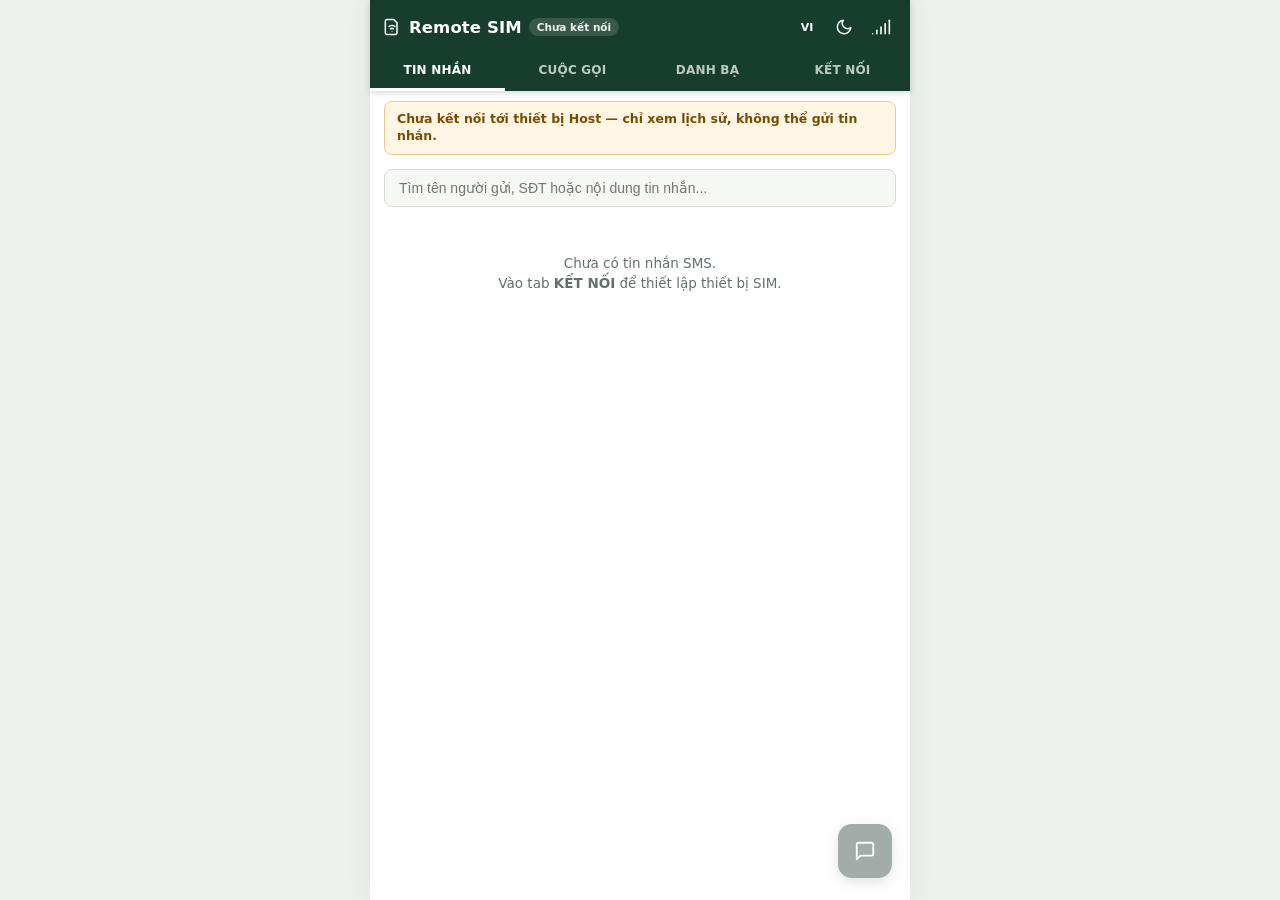
==== site/index.html @ df17d74c "fix(pwa): define isIosDevice in applyRsimLang" ====
<!DOCTYPE html><html lang="vi"><head><meta charset="UTF-8"><meta name="viewport" content="width=device-width,initial-scale=1,maximum-scale=1,user-scalable=no,viewport-fit=cover"><meta name="theme-color" content="#173d2d"><meta name="apple-mobile-web-app-capable" content="yes"><meta name="apple-mobile-web-app-status-bar-style" content="black-translucent"><meta name="apple-mobile-web-app-title" content="Remote SIM"><title>Remote SIM</title><link rel="manifest" href="manifest.webmanifest"><link rel="apple-touch-icon" sizes="180x180" href="icons/icon-180.png"><link rel="icon" type="image/png" sizes="192x192" href="icons/icon-192.png"><link rel="stylesheet" href="styles.f7d51855.css"></head><body><div id="app" class="app-shell"><header class="wa-header"><div class="wa-header-top"><div class="wa-brand"><svg width="20" height="20" viewBox="0 0 24 24" fill="none" stroke="currentColor" stroke-width="1.8" stroke-linecap="round" stroke-linejoin="round" aria-hidden="true"><path d="M6 3h8l4 4v12a2 2 0 0 1-2 2H6a2 2 0 0 1-2-2V5a2 2 0 0 1 2-2z"/><path d="M8.5 11.5a5 5 0 0 1 7 0"/><path d="M10.3 14.2a2.5 2.5 0 0 1 3.4 0"/><circle cx="12" cy="17" r="0.6" fill="currentColor" stroke="none"/></svg> <span class="wa-title">Remote SIM</span> <span id="connBadge" class="conn-badge offline" data-i18n="status_disconnected">Chưa kết nối</span></div><div class="wa-header-actions"><button id="btnToggleLang" class="icon-btn" title="VI / EN" data-i18n-aria="aria_lang" aria-label="Đổi ngôn ngữ" style="font-size:11px;font-weight:800;">VI</button> <button id="btnToggleTheme" class="icon-btn" data-i18n-title="title_theme" data-i18n-aria="aria_theme" title="Giao diện Sáng / Tối" aria-label="Chế độ tối"><svg width="18" height="18" viewBox="0 0 24 24" fill="none" stroke="currentColor" stroke-width="2" stroke-linecap="round" stroke-linejoin="round"><path d="M21 12.79A9 9 0 1 1 11.21 3 7 7 0 0 0 21 12.79z"/></svg></button> <button id="btnQuickSimStatus" class="icon-btn" data-i18n-title="title_sim_conn" data-i18n-aria="title_sim_conn" title="Kết nối SIM" aria-label="Kết nối SIM"><svg width="20" height="20" viewBox="0 0 24 24" fill="none" stroke="currentColor" stroke-width="1.9" stroke-linecap="round" stroke-linejoin="round"><path d="M2 20h.01"/><path d="M7 20v-4"/><path d="M12 20v-8"/><path d="M17 20V8"/><path d="M22 4v16"/></svg></button></div></div><nav class="wa-tabs"><button class="wa-tab active" data-tab="chats"><span data-i18n="tab_chats">TIN NHẮN</span> <span id="smsUnreadTotal" class="tab-badge zero">0</span></button> <button class="wa-tab" data-tab="calls"><span data-i18n="tab_calls">CUỘC GỌI</span></button> <button class="wa-tab" data-tab="contacts"><span data-i18n="tab_contacts">DANH BẠ</span></button> <button class="wa-tab" data-tab="gateway"><span data-i18n="tab_gateway">KẾT NỐI</span></button></nav></header><main class="wa-main"><section id="tab-chats" class="tab-panel active"><div class="search-bar-wrap"><input id="smsSearchInput" type="search" data-i18n-ph="ph_sms_search" placeholder="Tìm tên người gửi, SĐT hoặc nội dung tin nhắn..."> <button id="btnClearSmsSearch" type="button" class="search-clear-btn hidden" aria-label="Xóa tìm kiếm">✕</button></div><div id="chatList" class="chat-list"></div><button id="fabNewSms" class="wa-fab" data-i18n-title="fab_new_sms" data-i18n-aria="fab_new_sms" title="Nhắn tin mới" aria-label="Nhắn tin mới"><svg width="22" height="22" viewBox="0 0 24 24" fill="none" stroke="currentColor" stroke-width="2" stroke-linecap="round" stroke-linejoin="round"><path d="M21 15a2 2 0 0 1-2 2H7l-4 4V5a2 2 0 0 1 2-2h14a2 2 0 0 1 2 2z"/></svg></button></section><section id="tab-calls" class="tab-panel"><div id="callList" class="call-list"></div><button id="fabDialpad" class="wa-fab" data-i18n-title="fab_dialpad" data-i18n-aria="fab_dialpad" title="Mở bàn phím gọi" aria-label="Mở bàn phím gọi"><svg width="22" height="22" viewBox="0 0 24 24" fill="none" stroke="currentColor" stroke-width="2" stroke-linecap="round" stroke-linejoin="round"><path d="M22 16.92v3a2 2 0 0 1-2.18 2 19.79 19.79 0 0 1-8.63-3.07 19.5 19.5 0 0 1-6-6 19.79 19.79 0 0 1-3.07-8.67A2 2 0 0 1 4.11 2h3a2 2 0 0 1 2 1.72 12.84 12.84 0 0 0 .7 2.81 2 2 0 0 1-.45 2.11L8.09 9.91a16 16 0 0 0 6 6l1.27-1.27a2 2 0 0 1 2.11-.45 12.84 12.84 0 0 0 2.81.7A2 2 0 0 1 22 16.92z"/></svg></button></section><section id="tab-contacts" class="tab-panel"><div class="search-bar-wrap"><input id="contactSearchInput" type="search" data-i18n-ph="ph_contact_search" placeholder="Tìm tên hoặc số điện thoại trong danh bạ..."></div><div class="contacts-toolbar"><span id="contactsCountText" class="hint-text" style="margin:0;">0 liên hệ (chỉ đọc)</span><div class="contacts-actions-bar"><button id="btnImportAllContacts" type="button" class="btn-primary device-refresh-btn" data-i18n="btn_import_all_contacts">Lấy toàn bộ danh bạ</button> <button id="btnPickWebContacts" type="button" class="btn-secondary device-refresh-btn" data-i18n="btn_pick_contacts">Chọn danh bạ</button> <button id="btnImportVcf" type="button" class="btn-secondary device-refresh-btn" data-i18n="btn_import_vcf">Nạp .vcf</button> <button id="btnClearPwaContacts" type="button" class="btn-revoke hidden" data-i18n="btn_clear_cache">Xóa đệm</button></div><input id="vcfFileInput" type="file" accept=".vcf,.vcard,text/vcard,text/x-vcard" hidden></div><div id="contactsBulkGuideBox" class="guide-box hidden" style="margin:8px 12px 4px;"><div style="display:flex;align-items:center;justify-content:space-between;gap:8px;"><div class="guide-title" data-i18n="contacts_bulk_title">Cách lấy toàn bộ danh bạ vào PWA</div><button id="btnCloseBulkContactsGuide" type="button" class="btn-secondary mini-btn" data-i18n="btn_close">Đóng</button></div><div id="contactsBulkGuideText" data-i18n-html="contacts_bulk_ios_html"></div><div class="btn-row" style="margin-top:8px;"><button id="btnGuidePickVcfNow" type="button" class="btn-primary mini-btn" data-i18n="btn_choose_vcf_now">Chọn file .vcf ngay</button></div></div><div id="contactList" class="chat-list"></div></section><section id="tab-gateway" class="tab-panel"><div id="installBanner" class="gateway-card pwa-install-card hidden"><div class="pwa-install-row"><div><div class="vpn-title" data-i18n="pwa_install_title">Cài đặt Remote SIM lên màn hình chính</div><div id="installHintText" class="vpn-sub" data-i18n="pwa_install_sub">Dùng như ứng dụng độc lập cho iOS Safari &amp; Android Chrome.</div></div><div class="pwa-install-actions"><button id="btnInstallPwa" class="btn-primary pwa-mini-btn hidden" data-i18n="btn_install_pwa">Cài đặt</button> <button id="btnDismissInstall" class="btn-secondary pwa-mini-btn" data-i18n="btn_close">Đóng</button></div></div></div><div class="gateway-card"><div class="sim-status-card-row"><div class="sim-status-row"><span id="simStatusDot" class="sim-dot"></span><div><div id="simStateTitle" class="sim-state-title" data-i18n="status_disconnected">Chưa kết nối</div><div id="simStateSub" class="sim-state-sub" data-i18n="sim_state_sub_default">Mở Cài đặt kết nối bên dưới để thiết lập thiết bị SIM.</div></div></div><button id="btnQuickScanQr" type="button" class="btn-secondary qr-quick-btn" data-i18n-title="title_scan_qr" title="Quét mã QR kết nối"><svg width="16" height="16" viewBox="0 0 24 24" fill="none" stroke="currentColor" stroke-width="2" stroke-linecap="round" stroke-linejoin="round" aria-hidden="true"><rect x="3" y="3" width="7" height="7"/><rect x="14" y="3" width="7" height="7"/><rect x="3" y="14" width="7" height="7"/><path d="M14 14h3v3h-3z"/><path d="M18 17h3v4h-4v-3"/></svg> <span data-i18n="btn_scan_qr_short">Quét QR</span></button></div><div class="btn-row"><button id="btnPasteConnectionCode" type="button" class="btn-secondary" data-i18n="btn_paste_code">Nhập / dán mã kết nối</button></div><div id="remoteActiveRow" class="vpn-row" style="margin-top:10px;padding-top:9px;border-top:1px solid var(--line);"><div><div class="vpn-title" style="font-size:14px;" data-i18n="remote_active_title">Kích hoạt kết nối Remote</div><div id="remoteActiveSub" class="vpn-sub" data-i18n="remote_active_sub_on">Đang bật — tự kết nối lại và báo khi mất kết nối. Tắt để tạm dừng &amp; ẩn cảnh báo mất mạng.</div></div><label class="toggle-switch" aria-label="Kích hoạt hoặc tạm tắt kết nối Remote"><input id="remoteActiveToggle" type="checkbox" checked="checked"> <span class="toggle-track"></span></label></div></div><div id="pwaVpnCard" class="gateway-card"><div class="vpn-row"><div style="flex:1;min-width:0;"><div class="vpn-title" data-i18n="vpn_pwa_title">VPN theo vị trí SIM (WireGuard .conf)</div><div id="vpnConfStatusText" class="vpn-sub" data-i18n="vpn_pwa_sub">Tải file cấu hình .conf để kết nối VPN qua ứng dụng WireGuard trên iOS / Android / máy tính.</div></div></div><div class="btn-row" style="margin-top:10px;"><button id="btnDownloadVpnConf" type="button" class="btn-secondary"><svg width="16" height="16" viewBox="0 0 24 24" fill="none" stroke="currentColor" stroke-width="2" stroke-linecap="round" stroke-linejoin="round"><path d="M21 15v4a2 2 0 0 1-2 2H5a2 2 0 0 1-2-2v-4"/><polyline points="7 10 12 15 17 10"/><line x1="12" y1="15" x2="12" y2="3"/></svg> <span data-i18n="btn_dl_vpn_conf">Tải file cấu hình VPN (.conf)</span></button></div><details id="wireguardGuideAccordion" class="sub-accordion" style="margin-top:10px;"><summary><span data-i18n="wg_guide_title">Hướng dẫn cài đặt VPN WireGuard</span> <svg class="chev" width="16" height="16" viewBox="0 0 24 24" fill="none" stroke="currentColor" stroke-width="2" stroke-linecap="round" stroke-linejoin="round"><polyline points="6 9 12 15 18 9"/></svg></summary><div class="sub-accordion-body"><div class="guide-box" style="margin-top:0;" data-i18n-html="wg_guide_html"></div></div></details></div><div class="gateway-card"><details id="settingsAccordion" class="settings-accordion" open><summary><span data-i18n="conn_settings_title">Cài đặt kết nối</span> <svg class="chev" width="18" height="18" viewBox="0 0 24 24" fill="none" stroke="currentColor" stroke-width="2" stroke-linecap="round" stroke-linejoin="round"><polyline points="6 9 12 15 18 9"/></svg></summary><div class="accordion-body"><div class="btn-row" style="margin-top:0;margin-bottom:8px;"><button id="btnScanQrConfig" type="button" class="btn-secondary"><svg width="16" height="16" viewBox="0 0 24 24" fill="none" stroke="currentColor" stroke-width="2" stroke-linecap="round" stroke-linejoin="round" aria-hidden="true"><rect x="3" y="3" width="7" height="7"/><rect x="14" y="3" width="7" height="7"/><rect x="3" y="14" width="7" height="7"/><path d="M14 14h3v3h-3z"/><path d="M18 17h3v4h-4v-3"/></svg> <span data-i18n="btn_scan_qr_host">Quét mã QR từ Host SIM</span></button></div><label class="field-label" for="gwHostInput" data-i18n="lbl_gw_host_pwa">Địa chỉ thiết bị (IP, Tên miền hoặc https:// Tunnel)</label> <input id="gwHostInput" class="text-input" value="" data-i18n-ph="ph_gw_host_pwa" placeholder="VD: 192.168.1.197 hoặc https://sim.example.com"><div class="row-2"><div><label class="field-label" for="gwPortInput" data-i18n="lbl_gw_port">Cổng kết nối</label> <input id="gwPortInput" class="text-input" type="number" min="1" max="65535" value="8888"></div><div><label class="field-label" for="simPhoneInput" data-i18n="lbl_sim_phone">Số điện thoại SIM</label> <input id="simPhoneInput" class="text-input" type="tel" value="12345678" placeholder="12345678"></div></div><label class="field-label" for="espPasswordInput" data-i18n="lbl_gw_pwd">Mật khẩu thiết bị</label> <input id="espPasswordInput" class="text-input" type="password" value="" data-i18n-ph="ph_gw_pwd" placeholder="Nhập mật khẩu thiết bị..."> <label class="pwa-check-row"><input id="autoConnectChk" type="checkbox" checked="checked"> <span data-i18n="lbl_remember_session">Ghi nhớ phiên đăng nhập trên trình duyệt này</span></label><div id="mixedContentWarn" class="pwa-warn hidden" data-i18n="mixed_content_warn">PWA chạy qua HTTPS. Hãy nhập URL HTTPS đầy đủ của thiết bị Host SIM, ví dụ qua reverse proxy có chứng chỉ hợp lệ.</div><div class="btn-row"><button id="btnLoginSecure" class="btn-primary"><svg width="16" height="16" viewBox="0 0 24 24" fill="none" stroke="currentColor" stroke-width="2" stroke-linecap="round" stroke-linejoin="round"><path d="M10 13a5 5 0 0 0 7.54.54l3-3a5 5 0 0 0-7.07-7.07l-1.72 1.71"/><path d="M14 11a5 5 0 0 0-7.54-.54l-3 3a5 5 0 0 0 7.07 7.07l1.71-1.71"/></svg> <span data-i18n="btn_save_connect">Lưu &amp; Kết nối</span></button> <a id="gatewaySecurityLink" class="btn-secondary hidden" target="_blank" rel="noopener noreferrer" data-i18n="btn_cert_check">Mở kiểm tra chứng chỉ</a></div><details id="gatewayFingerprintDetails" class="hidden"><summary data-i18n="qr_cert_summary">Đối chiếu chứng chỉ từ QR</summary><p class="hint-text" data-i18n="qr_cert_hint">Dấu vân tay phải khớp trên máy Host và trang kiểm tra chứng chỉ. Trình duyệt vẫn kiểm tra HTTPS; QR không bỏ qua bước này.</p><code id="gatewayFingerprint" style="overflow-wrap:anywhere;"></code></details><div class="btn-row"><button id="btnOpenEspConfig" class="btn-secondary" data-i18n="btn_open_host_cfg">Trang cấu hình Host</button> <button id="btnTestNativeNotif" class="btn-secondary" data-i18n="btn_grant_mic_alerts">Cấp quyền Micro &amp; TB</button></div><div id="disconnectRow" class="btn-row hidden"><button id="btnDisconnectGw" class="btn-danger" data-i18n="btn_disconnect">Ngắt kết nối thiết bị</button></div><details id="trustedDevicesAccordion" class="sub-accordion" style="margin-top:14px;"><summary><span data-i18n="trusted_dev_title">Thiết bị đã xác thực</span> <svg class="chev" width="16" height="16" viewBox="0 0 24 24" fill="none" stroke="currentColor" stroke-width="2" stroke-linecap="round" stroke-linejoin="round"><polyline points="6 9 12 15 18 9"/></svg></summary><div class="sub-accordion-body"><div class="device-toolbar"><span id="myDeviceIdHint" class="hint-text" style="margin:0;">ID thiết bị: --</span> <button id="btnRefreshDevices" type="button" class="btn-secondary device-refresh-btn" data-i18n="btn_refresh_list">Làm mới danh sách</button></div><div id="trustedDevicesList" class="device-list" data-i18n="no_dev_connected">Chưa kết nối thiết bị.</div></div></details><details class="sub-accordion" style="margin-top:14px;"><summary><span data-i18n="tech_logs_title">Nhật ký kỹ thuật</span> <svg class="chev" width="16" height="16" viewBox="0 0 24 24" fill="none" stroke="currentColor" stroke-width="2" stroke-linecap="round" stroke-linejoin="round"><polyline points="6 9 12 15 18 9"/></svg></summary><div class="sub-accordion-body"><div id="wsLog" class="ws-log" style="margin-top:0" data-i18n="no_tech_logs">Chưa có nhật ký kết nối.</div></div></details></div></details></div><div id="pwaHardwareCard" class="gateway-card"><div class="vpn-title" data-i18n="hw_host_title">Mua thiết bị phần cứng Host</div><div class="info-share-box"><div data-i18n-html="hw_host_desc">Không có thiết bị Android làm máy Host? Liên hệ email <strong>taducanhbkhn@gmail.com</strong> để mua thiết bị phần cứng Host.</div><div class="btn-row" style="margin-top:8px;"><a class="btn-secondary mini-btn" href="mailto:taducanhbkhn@gmail.com" style="text-decoration:none;text-align:center;" data-i18n="btn_email_contact">Gửi email</a> <button id="btnPwaCopyEmail" type="button" class="btn-secondary mini-btn" data-i18n="btn_copy_email">Sao chép email</button></div></div></div></section></main><div id="threadView" class="overlay-screen hidden"><header class="thread-header"><button id="btnThreadBack" class="icon-btn" data-i18n-aria="aria_back" aria-label="Quay lại"><svg width="22" height="22" viewBox="0 0 24 24" fill="none" stroke="currentColor" stroke-width="2" stroke-linecap="round" stroke-linejoin="round"><polyline points="15 18 9 12 15 6"/></svg></button><div class="avatar-circle small" id="threadAvatar">S</div><div class="thread-meta"><div id="threadTitle" class="thread-name">--</div><div id="threadSub" class="thread-sub" data-i18n="thread_sub_default">Tin nhắn SMS</div></div><button id="btnThreadCall" class="icon-btn" data-i18n-title="title_call_number" data-i18n-aria="title_call_number" title="Gọi số này" aria-label="Gọi số này"><svg width="20" height="20" viewBox="0 0 24 24" fill="none" stroke="currentColor" stroke-width="2" stroke-linecap="round" stroke-linejoin="round"><path d="M22 16.92v3a2 2 0 0 1-2.18 2 19.79 19.79 0 0 1-8.63-3.07 19.5 19.5 0 0 1-6-6 19.79 19.79 0 0 1-3.07-8.67A2 2 0 0 1 4.11 2h3a2 2 0 0 1 2 1.72 12.84 12.84 0 0 0 .7 2.81 2 2 0 0 1-.45 2.11L8.09 9.91a16 16 0 0 0 6 6l1.27-1.27a2 2 0 0 1 2.11-.45 12.84 12.84 0 0 0 2.81.7A2 2 0 0 1 22 16.92z"/></svg></button></header><div id="threadMessages" class="thread-messages"></div><form id="threadForm" class="thread-composer"><input id="threadInput" data-i18n-ph="ph_sms_input" placeholder="Nhập tin nhắn SMS..." autocomplete="off"> <button type="submit" class="send-btn" data-i18n-title="title_send_sms" data-i18n-aria="title_send_sms" title="Gửi SMS" aria-label="Gửi SMS"><svg width="18" height="18" viewBox="0 0 24 24" fill="none" stroke="currentColor" stroke-width="2" stroke-linecap="round" stroke-linejoin="round"><line x1="22" y1="2" x2="11" y2="13"/><polygon points="22 2 15 22 11 13 2 9 22 2"/></svg></button></form></div><div id="newSmsModal" class="modal-backdrop hidden"><div class="modal-box"><h3 data-i18n="new_sms_title">Tin nhắn SMS mới</h3><div class="field-label-row"><label class="field-label" for="newSmsNumber" style="margin:0;" data-i18n="lbl_recipient_phone">Số điện thoại người nhận</label> <button id="btnPickContactForSms" type="button" class="btn-link-inline" data-i18n="btn_pick_contact">Chọn từ danh bạ</button></div><input id="newSmsNumber" class="text-input" type="tel" data-i18n-ph="ph_new_sms_num" placeholder="VD: 0912345678 hoặc nhập tên..." autocomplete="off"><div id="newSmsResolvedName" class="resolved-contact-hint hidden"></div><div id="newSmsContactSuggestions" class="contact-suggest-list hidden"></div><label class="field-label" for="newSmsText" data-i18n="lbl_sms_body">Nội dung tin nhắn</label> <textarea id="newSmsText" class="text-input" rows="3" data-i18n-ph="ph_new_sms_body" placeholder="Nhập nội dung tin nhắn..."></textarea><div class="btn-row"><button id="btnCancelNewSms" class="btn-secondary" data-i18n="btn_cancel">Hủy</button> <button id="btnSendNewSms" class="btn-primary" data-i18n="btn_send_sms">Gửi SMS</button></div></div></div><div id="dialpadModal" class="modal-backdrop hidden"><div class="dialpad-sheet"><div class="dialpad-top"><button id="btnPickContactForCall" class="icon-btn dark" data-i18n-title="btn_pick_contact" data-i18n-aria="btn_pick_contact" title="Chọn từ danh bạ" aria-label="Chọn từ danh bạ"><svg width="20" height="20" viewBox="0 0 24 24" fill="none" stroke="currentColor" stroke-width="2" stroke-linecap="round" stroke-linejoin="round"><path d="M20 21v-2a4 4 0 0 0-4-4H8a4 4 0 0 0-4 4v2"/><circle cx="12" cy="7" r="4"/></svg></button> <input id="dialNumberInput" class="dial-display" type="tel" data-i18n-ph="ph_dial_number" placeholder="Nhập số điện thoại..."> <button id="btnDialBackspace" class="icon-btn dark" data-i18n-aria="aria_backspace" aria-label="Xóa số"><svg width="20" height="20" viewBox="0 0 24 24" fill="none" stroke="currentColor" stroke-width="2" stroke-linecap="round" stroke-linejoin="round"><path d="M21 4H8l-7 8 7 8h13a2 2 0 0 0 2-2V6a2 2 0 0 0-2-2z"/><line x1="18" y1="9" x2="12" y2="15"/><line x1="12" y1="9" x2="18" y2="15"/></svg></button></div><div id="dialContactMatch" class="dial-contact-match hidden"></div><div class="dial-grid"><button class="dial-key" data-key="1">1<span>&nbsp;</span></button> <button class="dial-key" data-key="2">2<span>ABC</span></button> <button class="dial-key" data-key="3">3<span>DEF</span></button> <button class="dial-key" data-key="4">4<span>GHI</span></button> <button class="dial-key" data-key="5">5<span>JKL</span></button> <button class="dial-key" data-key="6">6<span>MNO</span></button> <button class="dial-key" data-key="7">7<span>PQRS</span></button> <button class="dial-key" data-key="8">8<span>TUV</span></button> <button class="dial-key" data-key="9">9<span>WXYZ</span></button> <button class="dial-key" data-key="*">*<span>&nbsp;</span></button> <button class="dial-key" data-key="0">0<span>+</span></button> <button class="dial-key" data-key="#">#<span>&nbsp;</span></button></div><div class="dial-actions"><button id="btnCloseDialpad" class="btn-secondary" data-i18n="btn_close">Đóng</button> <button id="btnPlaceCall" class="btn-call-go" data-i18n="btn_call_now">Gọi ngay</button></div></div></div><div id="contactPickerModal" class="modal-backdrop hidden"><div class="modal-box picker-modal-box"><h3 id="contactPickerTitle" data-i18n="picker_title_default">Chọn người liên lạc</h3><input id="contactPickerSearch" class="text-input" type="search" data-i18n-ph="ph_picker_search" placeholder="Tìm tên hoặc số điện thoại..."><div id="contactPickerList" class="picker-list"></div><div class="btn-row" style="flex-wrap:wrap;"><button id="btnPickerImportAll" type="button" class="btn-primary" data-i18n="btn_import_all_short">Lấy tất cả</button> <button id="btnPickerWebContacts" type="button" class="btn-secondary" data-i18n="btn_pick_contacts">Chọn danh bạ</button> <button id="btnPickerImportVcf" type="button" class="btn-secondary" data-i18n="btn_import_vcf">Nạp .vcf</button> <button id="btnCloseContactPicker" type="button" class="btn-secondary" data-i18n="btn_close">Đóng</button></div></div></div><div id="callScreen" class="call-screen hidden"><div class="call-top-row"><div class="call-top-badge" data-i18n="call_top_badge_pwa">Cuộc gọi qua SIM (WebSocket Audio)</div><button id="btnCallBlackout" type="button" class="call-blackout-btn hidden" data-i18n-aria="aria_blackout" aria-label="Làm tối màn hình khi nghe điện thoại"><svg width="14" height="14" viewBox="0 0 24 24" fill="none" stroke="currentColor" stroke-width="2.1" stroke-linecap="round" stroke-linejoin="round"><path d="M21 12.79A9 9 0 1 1 11.21 3 7 7 0 0 0 21 12.79z"/></svg> <span data-i18n="btn_dim_screen">Tối màn hình</span></button></div><div id="proximityCurtain" class="proximity-curtain hidden" aria-hidden="true"><div id="proximityCurtainHint" class="proximity-curtain-hint hidden" data-i18n="curtain_hint">Chạm 2 lần để mở màn hình</div></div><div class="call-center"><div class="call-avatar-ring"><div id="callAvatar" class="call-avatar">S</div></div><h2 id="callCallerName" class="call-name">--</h2><div id="callCallerNumber" class="call-number">--</div><div id="callStatusText" class="call-status" data-i18n="call_ringing">Đang đổ chuông...</div><div id="callAudioHint" class="call-audio-hint hidden"></div><div id="audioWave" class="audio-wave hidden"><span></span><span></span><span></span><span></span><span></span></div></div><div id="inCallDtmfPanel" class="incall-dtmf hidden"><div class="incall-dtmf-top"><div id="dtmfEntered" class="dtmf-display">&nbsp;</div><button id="btnCloseDtmf" class="icon-btn" data-i18n-aria="aria_close_keypad" aria-label="Đóng bàn phím"><svg width="20" height="20" viewBox="0 0 24 24" fill="none" stroke="currentColor" stroke-width="2" stroke-linecap="round" stroke-linejoin="round"><line x1="18" y1="6" x2="6" y2="18"/><line x1="6" y1="6" x2="18" y2="18"/></svg></button></div><div class="incall-dtmf-grid"><button class="incall-dtmf-key" data-dtmf="1">1</button> <button class="incall-dtmf-key" data-dtmf="2">2</button> <button class="incall-dtmf-key" data-dtmf="3">3</button> <button class="incall-dtmf-key" data-dtmf="4">4</button> <button class="incall-dtmf-key" data-dtmf="5">5</button> <button class="incall-dtmf-key" data-dtmf="6">6</button> <button class="incall-dtmf-key" data-dtmf="7">7</button> <button class="incall-dtmf-key" data-dtmf="8">8</button> <button class="incall-dtmf-key" data-dtmf="9">9</button> <button class="incall-dtmf-key" data-dtmf="*">*</button> <button class="incall-dtmf-key" data-dtmf="0">0</button> <button class="incall-dtmf-key" data-dtmf="#">#</button></div></div><div id="incomingActions" class="call-controls"><button id="btnRejectCall" class="call-btn reject"><span class="c-icon"><svg width="26" height="26" viewBox="0 0 24 24" fill="none" stroke="currentColor" stroke-width="2.2" stroke-linecap="round" stroke-linejoin="round"><line x1="18" y1="6" x2="6" y2="18"/><line x1="6" y1="6" x2="18" y2="18"/></svg> </span><span data-i18n="btn_reject">Từ chối</span></button> <button id="btnAcceptCall" class="call-btn accept"><span class="c-icon"><svg width="26" height="26" viewBox="0 0 24 24" fill="none" stroke="currentColor" stroke-width="2" stroke-linecap="round" stroke-linejoin="round"><path d="M22 16.92v3a2 2 0 0 1-2.18 2 19.79 19.79 0 0 1-8.63-3.07 19.5 19.5 0 0 1-6-6 19.79 19.79 0 0 1-3.07-8.67A2 2 0 0 1 4.11 2h3a2 2 0 0 1 2 1.72 12.84 12.84 0 0 0 .7 2.81 2 2 0 0 1-.45 2.11L8.09 9.91a16 16 0 0 0 6 6l1.27-1.27a2 2 0 0 1 2.11-.45 12.84 12.84 0 0 0 2.81.7A2 2 0 0 1 22 16.92z"/></svg> </span><span data-i18n="btn_answer">Nghe máy</span></button></div><div id="activeActions" class="call-controls-active hidden"><div class="call-tool-row"><button id="btnToggleSpeaker" class="tool-btn"><svg width="22" height="22" viewBox="0 0 24 24" fill="none" stroke="currentColor" stroke-width="1.9" stroke-linecap="round" stroke-linejoin="round"><polygon points="11 5 6 9 2 9 2 15 6 15 11 19 11 5"/><path d="M15.54 8.46a5 5 0 0 1 0 7.07"/><path d="M19.07 4.93a10 10 0 0 1 0 14.14"/></svg> <span data-i18n="call_speaker">Loa ngoài</span></button> <button id="btnToggleMute" class="tool-btn"><svg id="muteIconSvg" width="22" height="22" viewBox="0 0 24 24" fill="none" stroke="currentColor" stroke-width="1.9" stroke-linecap="round" stroke-linejoin="round"><path d="M12 1a3 3 0 0 0-3 3v8a3 3 0 0 0 6 0V4a3 3 0 0 0-3-3z"/><path d="M19 10v2a7 7 0 0 1-14 0v-2"/><line x1="12" y1="19" x2="12" y2="23"/><line x1="8" y1="23" x2="16" y2="23"/></svg> <span id="muteLabelText" data-i18n="call_mute">Tắt mic</span></button> <button id="btnShowDtmf" class="tool-btn"><svg width="22" height="22" viewBox="0 0 24 24" fill="none" stroke="currentColor" stroke-width="1.9" stroke-linecap="round" stroke-linejoin="round"><rect x="3" y="3" width="4" height="4" rx="1"/><rect x="10" y="3" width="4" height="4" rx="1"/><rect x="17" y="3" width="4" height="4" rx="1"/><rect x="3" y="10" width="4" height="4" rx="1"/><rect x="10" y="10" width="4" height="4" rx="1"/><rect x="17" y="10" width="4" height="4" rx="1"/><rect x="3" y="17" width="4" height="4" rx="1"/><rect x="10" y="17" width="4" height="4" rx="1"/><rect x="17" y="17" width="4" height="4" rx="1"/></svg> <span data-i18n="call_keypad">Bàn phím</span></button> <button id="btnTransferToHost" class="tool-btn" data-i18n-aria="aria_to_host" data-i18n-title="aria_to_host" aria-label="Chuyển tiếp cuộc gọi về máy Host" title="Chuyển tiếp cuộc gọi về máy Host"><svg width="22" height="22" viewBox="0 0 24 24" fill="none" stroke="currentColor" stroke-width="1.9" stroke-linecap="round" stroke-linejoin="round"><polyline points="15 10 20 5 15 0" transform="translate(0 3)"/><path d="M4 8h15" transform="translate(0 0)"/><path d="M22 16.92v3a2 2 0 0 1-2.18 2 19.79 19.79 0 0 1-8.63-3.07 19.5 19.5 0 0 1-6-6 19.79 19.79 0 0 1-3.07-8.67A2 2 0 0 1 4.11 2h3a2 2 0 0 1 2 1.72 12.84 12.84 0 0 0 .7 2.81 2 2 0 0 1-.45 2.11L8.09 9.91"/></svg> <span data-i18n="call_to_host">Về Host</span></button></div><button id="btnEndCall" class="call-btn reject big" data-i18n-aria="aria_end_call" aria-label="Kết thúc cuộc gọi"><span class="c-icon"><svg width="26" height="26" viewBox="0 0 24 24" fill="none" stroke="currentColor" stroke-width="2" stroke-linecap="round" stroke-linejoin="round"><path d="M10.68 13.31a16 16 0 0 0 3.41 2.6l1.27-1.27a2 2 0 0 1 2.11-.45 12.84 12.84 0 0 0 2.81.7 2 2 0 0 1 1.72 2v3a2 2 0 0 1-2.18 2 19.79 19.79 0 0 1-8.63-3.07 19.42 19.42 0 0 1-3.33-2.67m-2.67-3.34a19.79 19.79 0 0 1-3.07-8.63A2 2 0 0 1 4.11 2h3a2 2 0 0 1 2 1.72 12.84 12.84 0 0 0 .7 2.81 2 2 0 0 1-.45 2.11L8.09 9.91"/><line x1="23" y1="1" x2="1" y2="23"/></svg></span></button></div></div><div id="pairPendingModal" class="modal-backdrop hidden"><div class="modal-box"><h3 id="pairPendingTitle" data-i18n="pair_pending_title">Xác thực thiết bị 2 lớp</h3><p id="pairPendingDesc" class="hint-text" data-i18n="pair_pending_desc">Vui lòng hoàn tất xác thực để thiết bị này được phép kết nối.</p><div id="pairBootProgress" class="pair-progress">Tiến độ xác nhận: 0 / 2</div><div id="pairCodeWrap" class="pair-code-box hidden"><div class="hint-text" style="margin-bottom:4px;" data-i18n="pair_code_hint">Hoặc nhập 4 số sau trên thiết bị đã kết nối:</div><div id="pairVerifyCode" class="pair-code-digits">----</div></div><div id="pairCountdown" class="hint-text" style="margin-top:10px;">Còn lại: 120 giây</div><div class="btn-row"><button id="btnCancelPairing" type="button" class="btn-secondary" data-i18n="btn_cancel_pairing">Hủy xác thực</button></div></div></div><div id="pairApproveModal" class="modal-backdrop hidden"><div class="modal-box"><h3 data-i18n="pair_approve_title">Yêu cầu kết nối thiết bị mới</h3><p id="pairReqDesc" class="hint-text" data-i18n="pair_approve_desc">Một thiết bị mới đang yêu cầu ghép nối với Gateway.</p><label class="field-label" for="pairApproveCodeInput" data-i18n="lbl_pair_code_4">Mã xác thực 4 số</label> <input id="pairApproveCodeInput" class="text-input pair-code-input" inputmode="numeric" maxlength="4" data-i18n-ph="ph_pair_code_4" placeholder="Nhập 4 số hiển thị trên thiết bị mới"><div id="pairApproveError" class="pair-error hidden"></div><div class="btn-row"><button id="btnRejectPairReq" type="button" class="btn-secondary" data-i18n="btn_reject">Từ chối</button> <button id="btnApprovePairReq" type="button" class="btn-primary" data-i18n="btn_confirm">Xác nhận</button></div></div></div><div id="qrScanModal" class="modal-backdrop hidden"><div class="modal-box qr-scan-box"><h3 data-i18n="qr_scan_title">Quét mã QR kết nối</h3><p class="hint-text" data-i18n-html="qr_scan_hint">Hướng camera vào mã QR trên ứng dụng Host SIM hoặc trang <code>/config</code>, hoặc chọn ảnh mã QR từ máy.</p><div class="qr-video-wrap"><video id="qrVideo" playsinline muted></video><div class="qr-reticle" aria-hidden="true"></div></div><div id="qrScanStatus" class="qr-scan-status" data-i18n="qr_cam_init">Đang khởi tạo camera...</div><input id="qrImageFileInput" type="file" accept="image/*" hidden><div class="btn-row"><button id="btnPickQrImage" type="button" class="btn-secondary" data-i18n="btn_pick_qr_img">Chọn ảnh mã QR</button> <button id="btnPasteCodeFromScanner" type="button" class="btn-secondary" data-i18n="btn_paste_short">Nhập mã</button> <button id="btnCloseQrScan" type="button" class="btn-secondary" data-i18n="btn_close">Đóng</button></div></div></div><div id="revokePwdModal" class="modal-backdrop hidden"><div class="modal-box"><h3 data-i18n="rev_modal_title">Xác nhận thu hồi thiết bị</h3><p id="revokeModalSub" class="hint-text" data-i18n="rev_modal_sub_default">Nhập mật khẩu Host để thu hồi quyền truy cập của thiết bị này.</p><label class="field-label" for="revokePwdInput" data-i18n="rev_pwd_label">Mật khẩu Host</label> <input id="revokePwdInput" class="text-input" type="password" autocomplete="off" data-i18n-ph="ph_rev_pwd" placeholder="Nhập mật khẩu Host..."><div id="revokePwdError" class="pair-error hidden"></div><div class="btn-row"><button id="btnCancelRevokePwd" type="button" class="btn-secondary" data-i18n="btn_cancel">Hủy</button> <button id="btnConfirmRevokePwd" type="button" class="btn-danger" data-i18n="btn_confirm_revoke">Xác nhận thu hồi</button></div></div></div></div><script src="qr.2a53ec5cf7.js"></script><script src="app.8e9083fec0.js"></script></body></html>
---- site/styles.f7d51855.css ----
:root{--forest:#173d2d;--forest-dark:#0e2d20;--accent:#1b8755;--accent-soft:#e6f3ec;--canvas:#edf1ec;--surface:#ffffff;--chat-bg:#eef2ed;--bubble-out:#dcf3e6;--bubble-in:#ffffff;--ink:#17211d;--muted:#637069;--line:#d4dbd5;--danger:#c93b34}body.dark-mode{--forest:#123124;--forest-dark:#0a1f16;--accent:#25a56a;--accent-soft:#1a3529;--canvas:#0f1714;--surface:#17231e;--chat-bg:#121c18;--bubble-out:#1a3c2b;--bubble-in:#1f2e28;--ink:#e4ece7;--muted:#98aba1;--line:#2a3a33;--danger:#e0534c}body.dark-mode .btn-secondary,body.dark-mode .dialpad-sheet,body.dark-mode .gateway-card,body.dark-mode .modal-box,body.dark-mode .search-bar-wrap input,body.dark-mode .text-input,body.dark-mode .thread-composer input{background:#1d2c26;color:var(--ink);border-color:var(--line)}body.dark-mode .settings-accordion summary{color:var(--ink)}body.dark-mode .settings-accordion summary svg,body.dark-mode .settings-accordion summary svg.chev,body.dark-mode .sub-accordion summary svg,body.dark-mode .sub-accordion summary svg.chev{color:var(--ink);stroke:var(--ink)}body.dark-mode .sub-accordion summary{background:#17231e;color:var(--ink);border-color:var(--line)}body.dark-mode .sub-accordion-body{background:#141f1a;border-color:var(--line);color:var(--ink)}body.dark-mode .avatar,body.dark-mode .call-dir.out,body.dark-mode .modal-box h3{color:var(--ink)}body.dark-mode .device-badge{background:#1d3c2c;color:#8ee0b2}body.dark-mode #tab-contacts{background:var(--surface)}body.dark-mode .contact-item,body.dark-mode .contact-suggest-list,body.dark-mode .contacts-toolbar,body.dark-mode .device-row,body.dark-mode .dial-contact-match,body.dark-mode .dial-key,body.dark-mode .pair-progress,body.dark-mode .picker-list{background:#1a2822;color:var(--ink);border-color:var(--line)}body.dark-mode .dial-display,body.dark-mode .thread-composer{background:#141f1a;color:var(--ink);border-color:var(--line)}body.dark-mode .avatar-circle{background:#1d3c2c;color:#8ee0b2}body.dark-mode .call-item:active,body.dark-mode .chat-item:active,body.dark-mode .contact-suggest-item:active,body.dark-mode .picker-row:active{background:#22342c}body.dark-mode .btn-link-inline,body.dark-mode .pair-code-digits,body.dark-mode .resolved-contact-hint,body.dark-mode .tab-badge{color:#8ee0b2}body.dark-mode .tab-badge{background:#1d3c2c}body.dark-mode .pair-code-box{background:#172b21;border-color:#2c5740}body.dark-mode .btn-danger,body.dark-mode .btn-revoke,body.dark-mode .pair-error{background:#2f1b1a;border-color:#6b2f2c;color:#ff8c86}body.dark-mode .pwa-install-card{background:#183024;border-color:#2d5c44}body.dark-mode .pwa-warn{background:#2d2514;border-color:#6e5723;color:#f4d284}body.dark-mode .guide-box,body.dark-mode .info-share-box,body.dark-mode .qr-scan-status{background:#1a2822;color:var(--ink);border-color:var(--line)}body.dark-mode .billing-owned-badge{background:#1d3c2c;color:#8ee0b2;border-color:#2f694b}body.dark-mode .guide-title{color:#8ee0b2}*{box-sizing:border-box;-webkit-tap-highlight-color:transparent}body,html{margin:0;padding:0;height:100%;font-family:"Segoe UI",system-ui,-apple-system,Roboto,Helvetica,Arial,sans-serif;background:var(--canvas);color:var(--ink);overflow:hidden;font-size:15px}.app-shell{display:flex;flex-direction:column;height:100%;max-width:540px;margin:0 auto;background:var(--surface);position:relative;box-shadow:0 0 24px rgba(23,61,45,.08)}.wa-header{background:var(--forest);color:#fff;padding-top:env(safe-area-inset-top,0);box-shadow:0 2px 6px rgba(14,45,32,.16);z-index:10}.wa-header-top{display:flex;align-items:center;justify-content:space-between;gap:8px;padding:10px 12px 8px;flex-wrap:wrap}.wa-brand{display:flex;align-items:center;gap:7px;flex:1 1 auto;min-width:max-content}.wa-brand svg{flex-shrink:0}.wa-title{font-size:16.5px;font-weight:700;letter-spacing:.1px;white-space:nowrap;flex-shrink:0}.conn-badge{display:inline-flex;align-items:center;gap:5px;font-size:10.5px;font-weight:600;padding:3px 8px;border-radius:999px;background:rgba(255,255,255,.14);color:rgba(255,255,255,.92);white-space:nowrap;flex-shrink:0}.conn-badge.online{background:rgba(27,135,85,.95);color:#fff}.wa-header-actions{display:flex;align-items:center;gap:3px;margin-left:auto;flex-shrink:0}.icon-btn{background:0 0;border:none;color:#fff;width:34px;height:34px;min-width:34px;padding:0;border-radius:50%;cursor:pointer;display:inline-flex;align-items:center;justify-content:center;flex-shrink:0}@media (max-width:380px){.wa-header-top{gap:4px;padding:9px 10px 7px}.wa-brand{gap:5px}.wa-title{font-size:14.5px}.conn-badge{font-size:10px;padding:2px 6px}.icon-btn{width:30px;height:30px;min-width:30px}.wa-tab{font-size:11px;padding:9px 3px}.pwa-install-row{flex-wrap:wrap}.pwa-install-actions{width:100%;justify-content:flex-end}}.icon-btn.dark{color:var(--ink)}.icon-btn:active{background:rgba(255,255,255,.14)}.wa-tabs{display:flex}.wa-tab{flex:1;background:0 0;border:none;color:rgba(255,255,255,.72);font-size:12px;font-weight:700;letter-spacing:.2px;padding:11px 4px;border-bottom:3px solid transparent;cursor:pointer;display:flex;align-items:center;justify-content:center;gap:5px;white-space:nowrap}.wa-tab.active{color:#fff;border-bottom-color:#fff}.tab-badge{background:#fff;color:var(--forest);font-size:11px;font-weight:700;min-width:18px;height:18px;border-radius:9px;padding:0 5px;display:inline-flex;align-items:center;justify-content:center}.tab-badge.zero{display:none}.wa-main{flex:1;overflow:hidden;position:relative;background:var(--canvas)}.tab-panel{display:none;height:100%;overflow-y:auto;padding-bottom:84px}.tab-panel.active{display:block}#tab-calls,#tab-chats{background:var(--surface)}.search-bar-wrap{padding:10px 14px 6px}.search-bar-wrap input{width:100%;border:1px solid var(--line);background:#f6f8f5;padding:10px 14px;border-radius:8px;font-size:14px;color:var(--ink);outline:0}.search-bar-wrap input:focus{border-color:var(--forest)}.empty-state{padding:40px 24px;text-align:center;color:var(--muted);font-size:13.5px;line-height:1.5}.call-item,.chat-item{display:flex;align-items:center;gap:13px;padding:12px 16px;border-bottom:1px solid var(--line);cursor:pointer}.call-item:active,.chat-item:active{background:#f5f7f4}.avatar-circle{width:46px;height:46px;border-radius:50%;background:#e2e8e3;color:var(--forest);font-weight:700;font-size:17px;display:flex;align-items:center;justify-content:center;flex-shrink:0}.avatar-circle.small{width:36px;height:36px;font-size:14px}.item-body{flex:1;min-width:0}.item-row-top{display:flex;justify-content:space-between;align-items:baseline;margin-bottom:3px}.item-name{font-weight:600;font-size:15.5px;white-space:nowrap;overflow:hidden;text-overflow:ellipsis}.item-time{font-size:12px;color:var(--muted)}.item-time.unread{color:var(--accent);font-weight:700}.item-row-bottom{display:flex;justify-content:space-between;align-items:center;gap:8px}.item-preview{font-size:13.5px;color:var(--muted);white-space:nowrap;overflow:hidden;text-overflow:ellipsis}.unread-dot{background:var(--accent);color:#fff;font-size:11px;font-weight:700;min-width:20px;height:20px;border-radius:10px;padding:0 6px;display:inline-flex;align-items:center;justify-content:center}.call-dir.missed{color:var(--danger)}.call-dir.in{color:var(--accent)}.call-dir.out{color:var(--forest)}.wa-fab{position:fixed;right:max(18px,calc(50% - 252px));bottom:22px;width:54px;height:54px;border-radius:14px;border:none;background:var(--forest);color:#fff;box-shadow:0 4px 14px rgba(23,61,45,.34);cursor:pointer;z-index:20;display:flex;align-items:center;justify-content:center}.wa-fab:active{background:var(--forest-dark)}.gateway-card{margin:12px 14px;padding:16px;border-radius:8px;border:1px solid var(--line);background:var(--surface);box-shadow:0 2px 8px rgba(23,61,45,.04)}.sim-status-row{display:flex;align-items:center;gap:12px;min-width:0}.sim-status-row>div,.vpn-row>div{min-width:0;flex:1}.sim-dot{width:12px;height:12px;border-radius:50%;background:#9ca69f;flex-shrink:0}.sim-dot.online{background:var(--accent);box-shadow:0 0 0 4px rgba(27,135,85,.16)}.sim-dot.connecting{background:#d9822b;box-shadow:0 0 0 4px rgba(217,130,43,.16)}.sim-state-title{font-size:16px;font-weight:700;color:var(--ink)}.sim-state-sub{font-size:13px;color:var(--muted);margin-top:2px;overflow-wrap:anywhere;word-break:break-word;max-width:100%}.vpn-row{display:flex;align-items:center;justify-content:space-between;gap:14px;min-width:0}.vpn-title{font-size:15px;font-weight:700;color:var(--ink)}.vpn-sub{font-size:12.5px;color:var(--muted);margin-top:2px;overflow-wrap:anywhere;word-break:break-word;max-width:100%}.toggle-switch{position:relative;display:inline-block;width:50px;height:28px;flex-shrink:0;cursor:pointer}.toggle-switch input{opacity:0;width:0;height:0;position:absolute}.toggle-track{position:absolute;inset:0;background:#c7d0c9;border-radius:999px;transition:background-color .2s}.toggle-track::before{content:"";position:absolute;left:3px;top:3px;width:22px;height:22px;border-radius:50%;background:#fff;box-shadow:0 1px 3px rgba(0,0,0,.22);transition:transform .2s}.toggle-switch input:checked+.toggle-track{background:var(--accent)}.toggle-switch input:checked+.toggle-track::before{transform:translateX(22px)}.settings-accordion summary{list-style:none;display:flex;align-items:center;justify-content:space-between;cursor:pointer;font-size:15px;font-weight:700;color:var(--forest);padding:2px 0}.settings-accordion summary::-webkit-details-marker{display:none}.settings-accordion summary svg{transition:transform .2s}.settings-accordion[open] summary svg.chev{transform:rotate(180deg)}.accordion-body{margin-top:12px;padding-top:12px;border-top:1px solid var(--line)}.sub-accordion{margin-top:12px}.sub-accordion summary{list-style:none;display:flex;align-items:center;justify-content:space-between;padding:10px 12px;border:1px solid var(--line);border-radius:6px;background:#f3f5f2;color:var(--forest);font-size:13.5px;font-weight:600;cursor:pointer}.sub-accordion summary::-webkit-details-marker{display:none}.sub-accordion summary svg.chev{transition:transform .2s;flex-shrink:0}.sub-accordion[open] summary svg.chev{transform:rotate(180deg)}.sub-accordion-body{margin-top:6px;padding:10px 12px;border:1px solid #e1e6e1;border-radius:6px;background:#fafcf9}.sub-accordion-body .field-label:first-child{margin-top:0}.field-label{display:block;font-size:12.5px;font-weight:600;color:var(--muted);margin:10px 0 4px}.text-input{width:100%;padding:10px 12px;border:1px solid var(--line);border-radius:6px;background:#fafcf9;color:var(--ink);font-size:14.5px;outline:0;font-family:inherit}.text-input:focus{border-color:var(--forest)}.row-2{display:flex;gap:8px;flex-wrap:wrap}.row-2>div{flex:1 1 120px;min-width:0}.btn-row{display:flex;gap:8px;margin-top:12px;flex-wrap:wrap}.btn-row>a,.btn-row>button{min-width:0;white-space:normal;text-align:center}button{font-family:inherit}.btn-call-go,.btn-danger,.btn-primary,.btn-secondary{border:none;border-radius:6px;padding:11px 14px;font-size:14px;font-weight:700;cursor:pointer;display:inline-flex;align-items:center;justify-content:center;gap:7px}.btn-primary{flex:1;background:var(--forest);color:#fff}.btn-primary:active{background:var(--forest-dark)}.btn-secondary{flex:1;background:#f3f5f2;color:var(--forest);border:1px solid var(--line)}.btn-danger{flex:1;background:#fff7f5;color:var(--danger);border:1px solid #e2a4a4}.ws-log{margin-top:8px;padding:10px;background:#17211d;color:#cfe4d6;font-family:Consolas,monospace;font-size:11.5px;border-radius:6px;max-height:110px;overflow-y:auto;white-space:pre-wrap;word-break:break-word}.hint-text{font-size:12.5px;color:var(--muted);margin:0 0 8px}.overlay-screen{position:absolute;inset:0;background:var(--chat-bg);display:flex;flex-direction:column;z-index:30}.hidden{display:none!important}.thread-header{background:var(--forest);color:#fff;display:flex;align-items:center;gap:8px;padding:8px 10px}.thread-header .avatar-circle{background:rgba(255,255,255,.18);color:#fff}.thread-meta{flex:1;min-width:0}.thread-name{font-weight:600;font-size:15.5px}.thread-sub{font-size:12px;opacity:.85}.thread-messages{flex:1;overflow-y:auto;padding:12px;display:flex;flex-direction:column;gap:8px}.msg-bubble{max-width:80%;padding:8px 12px;border-radius:10px;font-size:14.5px;line-height:1.4;box-shadow:0 1px 1px rgba(0,0,0,.06);word-break:break-word}.msg-bubble.in{align-self:flex-start;background:var(--bubble-in);border-top-left-radius:2px}.msg-bubble.out{align-self:flex-end;background:var(--bubble-out);border-top-right-radius:2px}.msg-time{display:block;text-align:right;font-size:11px;color:var(--muted);margin-top:3px}.thread-composer{display:flex;align-items:center;gap:8px;padding:8px 10px calc(8px + env(safe-area-inset-bottom,0px));background:#e6ebe5}.thread-composer input{flex:1 1 0;min-width:0;border:1px solid var(--line);background:#fff;padding:10px 14px;border-radius:22px;font-size:15px;outline:0}.send-btn{width:42px;height:42px;flex-shrink:0;border-radius:50%;border:none;background:var(--forest);color:#fff;cursor:pointer;display:inline-flex;align-items:center;justify-content:center}.modal-backdrop{position:absolute;inset:0;background:rgba(14,24,19,.52);display:flex;align-items:flex-end;justify-content:center;z-index:40}.modal-box{background:#fff;width:100%;margin:16px;padding:18px;border-radius:10px;align-self:center}.modal-box h3{margin:0 0 8px;color:var(--forest);font-size:16px}.dialpad-sheet{background:#fff;width:100%;border-top-left-radius:16px;border-top-right-radius:16px;padding:16px 16px 24px}.dialpad-top{display:flex;align-items:center;gap:6px;border-bottom:1px solid var(--line);padding-bottom:8px;margin-bottom:12px}.dialpad-top .icon-btn{flex-shrink:0}.dial-display{flex:1 1 0;width:0;min-width:0;border:none;background:0 0;font-size:24px;font-weight:600;text-align:center;outline:0;color:var(--ink)}.dial-display::placeholder{font-size:16px}.dial-grid{display:grid;grid-template-columns:repeat(3,1fr);gap:10px}.dial-key{background:#f3f5f2;color:var(--ink);border:1px solid var(--line);border-radius:10px;padding:10px 4px;font-size:21px;font-weight:600;cursor:pointer}.dial-key span{display:block;font-size:10px;color:var(--muted);letter-spacing:1px}.dial-actions{display:flex;gap:10px;margin-top:14px}.btn-call-go{flex:2;background:var(--accent);color:#fff}.call-screen{position:absolute;inset:0;background:linear-gradient(180deg,#0d1d16 0,#153326 100%);color:#fff;display:flex;flex-direction:column;justify-content:space-between;align-items:center;padding:32px 20px 38px;z-index:50}.call-top-badge{font-size:12.5px;color:#9bb3a6;letter-spacing:.3px}.call-center{text-align:center}.call-avatar-ring{width:112px;height:112px;border-radius:50%;border:2px solid rgba(255,255,255,.25);display:flex;align-items:center;justify-content:center;margin:0 auto 16px;animation:1.8s infinite pulseRing}@keyframes pulseRing{0%{box-shadow:0 0 0 0 rgba(27,135,85,.42)}70%{box-shadow:0 0 0 18px rgba(27,135,85,0)}100%{box-shadow:0 0 0 0 rgba(27,135,85,0)}}.call-avatar{width:96px;height:96px;border-radius:50%;background:#1d3c2e;font-size:38px;font-weight:700;display:flex;align-items:center;justify-content:center}.call-name{margin:0 0 6px;font-size:26px}.call-number{font-size:15px;color:#b4c6bc;margin-bottom:10px}.call-status{font-size:14.5px;color:#7ee2a8}.audio-wave{display:flex;justify-content:center;gap:5px;margin-top:14px;height:22px;align-items:center}.audio-wave span{width:4px;height:10px;background:#7ee2a8;border-radius:2px;animation:.9s ease-in-out infinite alternate wave}.audio-wave span:nth-child(2){animation-delay:.15s}.audio-wave span:nth-child(3){animation-delay:.3s}.audio-wave span:nth-child(4){animation-delay:.45s}.audio-wave span:nth-child(5){animation-delay:.6s}@keyframes wave{from{height:6px}to{height:22px}}.call-controls{width:100%;display:flex;justify-content:space-around}.call-controls-active{width:100%;display:flex;flex-direction:column;align-items:center;gap:20px}.call-tool-row{width:100%;display:flex;justify-content:space-between;gap:4px;background:rgba(255,255,255,.08);padding:10px 6px;border-radius:14px}.tool-btn{flex:1;min-width:0;background:0 0;border:none;color:#e2ece6;padding:8px 4px;border-radius:10px;display:flex;flex-direction:column;align-items:center;gap:6px;cursor:pointer}.tool-btn span{font-size:11.5px;color:#d1ddd6;white-space:nowrap}.tool-btn.active{background:rgba(255,255,255,.18);color:#7ee2a8}.tool-btn.active span{color:#fff;font-weight:600}.call-btn{border:none;background:0 0;color:#fff;display:flex;flex-direction:column;align-items:center;gap:8px;cursor:pointer}.c-icon{width:62px;height:62px;border-radius:50%;display:flex;align-items:center;justify-content:center}.call-btn.accept .c-icon{background:var(--accent)}.call-btn.reject .c-icon{background:var(--danger)}.call-btn.big .c-icon{width:68px;height:68px}.incall-dtmf{width:100%;background:rgba(14,30,23,.96);border:1px solid rgba(255,255,255,.15);border-radius:14px;padding:12px}.incall-dtmf-top{display:flex;align-items:center;justify-content:space-between;margin-bottom:10px;padding-bottom:8px;border-bottom:1px solid rgba(255,255,255,.12)}.dtmf-display{font-family:Consolas,monospace;font-size:20px;font-weight:700;color:#fff;letter-spacing:2px;overflow-x:auto;white-space:nowrap}.incall-dtmf-grid{display:grid;grid-template-columns:repeat(3,1fr);gap:8px}.incall-dtmf-key{background:rgba(255,255,255,.1);color:#fff;border:1px solid rgba(255,255,255,.12);border-radius:8px;padding:10px 4px;font-size:19px;font-weight:600;cursor:pointer}.incall-dtmf-key:active{background:rgba(255,255,255,.25)}.pwa-install-card{background:var(--accent-soft);border-color:#b7dec9}.pwa-install-row{display:flex;align-items:center;justify-content:space-between;gap:10px}.pwa-install-actions{display:flex;gap:6px;flex-shrink:0}.pwa-mini-btn{padding:7px 12px!important;font-size:13px!important;min-height:34px!important}.pwa-check-row{display:flex;align-items:center;gap:8px;margin-top:10px;font-size:13px;color:var(--ink);cursor:pointer}.pwa-check-row input{width:16px;height:16px;accent-color:var(--forest)}.pwa-warn{margin-top:10px;padding:9px 11px;border-radius:8px;background:#fff8e6;border:1px solid #e7cf8b;color:#6b4f0b;font-size:12.5px;line-height:1.4}.pair-progress{margin-top:8px;padding:10px 12px;border-radius:8px;background:#f3f5f2;border:1px solid var(--line);font-weight:600;font-size:13.5px;color:var(--forest)}.pair-code-box{margin-top:10px;padding:12px;border-radius:8px;background:#edf5ef;border:1px solid #c4dccb;text-align:center}.pair-code-digits{font-family:Consolas,monospace;font-size:28px;font-weight:700;letter-spacing:6px;color:var(--forest)}.pair-code-input{font-family:Consolas,monospace;font-size:20px;font-weight:700;letter-spacing:5px;text-align:center}.pair-error{margin-top:8px;padding:8px 10px;border-radius:6px;background:#fff4f4;border:1px solid #e4b5b5;color:var(--danger);font-size:12.5px}.device-toolbar{display:flex;align-items:center;justify-content:space-between;gap:8px;margin-bottom:8px}.device-refresh-btn{flex:0 0 auto!important;padding:6px 10px!important;font-size:12px!important}.device-list{display:flex;flex-direction:column;gap:8px;font-size:13px;color:var(--muted)}.device-row{display:flex;align-items:center;justify-content:space-between;gap:8px;padding:9px 10px;border-radius:8px;border:1px solid var(--line);background:#f9fbf9}.device-meta{min-width:0;flex:1}.device-name{font-weight:600;font-size:13.5px;color:var(--ink);word-break:break-word}.device-sub{font-size:11.5px;color:var(--muted);margin-top:2px;font-family:Consolas,monospace}.device-badge{display:inline-block;margin-left:6px;padding:2px 6px;border-radius:4px;font-size:11px;font-weight:600;background:#e5efe8;color:var(--forest)}.btn-revoke{flex:0 0 auto;border:1px solid #e2a4a4;background:#fff7f5;color:var(--danger);border-radius:6px;padding:6px 10px;font-size:12px;font-weight:600;cursor:pointer}.contacts-toolbar{display:flex;align-items:center;justify-content:space-between;gap:8px;flex-wrap:wrap;padding:8px 14px;background:#fafcf9;border-bottom:1px solid var(--line)}.contacts-actions-bar{display:flex;align-items:center;gap:6px;flex-wrap:wrap}.contact-item{display:flex;align-items:center;gap:12px;padding:11px 14px;background:var(--surface);border-bottom:1px solid var(--line)}.contact-actions{display:flex;align-items:center;gap:4px;flex-shrink:0}.field-label-row{display:flex;align-items:center;justify-content:space-between;gap:8px;margin:10px 0 4px}.btn-link-inline{background:0 0;border:none;padding:2px 4px;color:var(--forest);font-size:12.5px;font-weight:700;cursor:pointer}.resolved-contact-hint{margin-top:4px;font-size:12px;font-weight:600;color:var(--forest)}.contact-suggest-list{margin-top:6px;max-height:150px;overflow-y:auto;border:1px solid var(--line);border-radius:6px;background:#fafcf9}.contact-suggest-item,.picker-row{display:flex;align-items:center;justify-content:space-between;gap:10px;width:100%;text-align:left;padding:9px 11px;border:none;border-bottom:1px solid #eef1ee;background:0 0;cursor:pointer}.contact-suggest-item:last-child,.picker-row:last-child{border-bottom:none}.contact-suggest-item:active,.picker-row:active{background:#eaf2ec}.picker-name{font-size:13.5px;font-weight:600;color:var(--ink)}.picker-num{font-size:12px;color:var(--muted);font-family:Consolas,monospace}.dial-contact-match{margin:-4px 0 10px;padding:6px 10px;border-radius:6px;background:#f3f5f2;color:var(--forest);font-size:12.5px;font-weight:600;text-align:center}.picker-modal-box{max-height:82vh;display:flex;flex-direction:column}.picker-list{margin-top:10px;max-height:46vh;overflow-y:auto;border:1px solid var(--line);border-radius:8px;background:#fafcf9}.item-phone-sub{font-size:11.5px;color:var(--muted);margin-left:6px;font-weight:400}.sim-status-card-row{display:flex;align-items:center;justify-content:space-between;gap:10px}.qr-quick-btn{flex:0 0 auto!important;display:inline-flex;align-items:center;gap:6px;padding:8px 11px!important;font-size:12.5px!important;white-space:nowrap}.qr-scan-box{max-width:390px}.qr-video-wrap{position:relative;width:100%;aspect-ratio:1/1;background:#0d1612;border-radius:10px;overflow:hidden;border:1px solid var(--line)}.qr-video-wrap video{width:100%;height:100%;object-fit:cover;display:block}.qr-reticle{position:absolute;inset:18%;border:2px solid #7ee2a8;border-radius:10px;box-shadow:0 0 0 999px rgba(10,20,15,.36);pointer-events:none}.qr-scan-status{margin-top:8px;padding:7px 10px;border-radius:6px;background:#f3f5f2;color:var(--forest);font-size:12.5px;font-weight:600;text-align:center}.call-top-row{width:100%;display:flex;align-items:center;justify-content:center;gap:10px;flex-wrap:wrap}.call-blackout-btn{display:inline-flex;align-items:center;gap:5px;padding:5px 11px;border-radius:999px;border:1px solid rgba(255,255,255,.24);background:rgba(255,255,255,.12);color:#e6f2ec;font-size:12px;font-weight:500;cursor:pointer}.call-blackout-btn.active{background:rgba(126,226,168,.24);border-color:#7ee2a8;color:#fff}.proximity-curtain{position:fixed;inset:0;z-index:99999;background:#000;touch-action:none;user-select:none;-webkit-user-select:none;display:flex;align-items:flex-end;justify-content:center;padding-bottom:48px}.proximity-curtain-hint{color:#4a4a4a;font-size:13px;font-weight:500;letter-spacing:.2px;pointer-events:none;transition:opacity .2s}.call-audio-hint{margin-top:10px;padding:6px 12px;border-radius:999px;background:rgba(255,193,7,.16);border:1px solid rgba(255,213,79,.35);color:#ffe082;font-size:12px;line-height:1.35;text-align:center;max-width:90%}.guide-box{margin-top:10px;padding:10px 12px;border-radius:8px;border:1px solid var(--line);background:#f5f8f5;font-size:12.5px;color:var(--ink);line-height:1.5}.guide-box ol{margin:6px 0 0;padding-left:18px}.guide-box li+li{margin-top:4px}.guide-title{font-weight:700;color:var(--forest);margin-bottom:4px}.info-share-box{margin-top:8px;padding:10px 12px;border-radius:8px;border:1px solid var(--line);background:#f5f8f5;font-size:12.5px;color:var(--ink);line-height:1.45}.info-share-url{display:block;margin-top:4px;font-family:Consolas,monospace;font-size:12px;word-break:break-all;color:var(--accent);font-weight:600}.search-bar-wrap{position:relative;display:flex;align-items:center}.search-bar-wrap input{padding-right:34px}.search-clear-btn{position:absolute;right:18px;top:50%;transform:translateY(-50%);border:none;background:rgba(120,136,128,.18);color:var(--ink);width:22px;height:22px;border-radius:50%;font-size:12px;font-weight:700;cursor:pointer;display:inline-flex;align-items:center;justify-content:center}.sms-meta-row{display:inline-flex;align-items:center;gap:6px;margin-left:6px;font-size:10.5px}.sms-status{font-weight:600}.sms-status.sending{color:#8a6d1b}.sms-status.sent{color:var(--forest)}.sms-status.failed{color:var(--danger)}body.dark-mode .sms-status.sending{color:#ffd166}body.dark-mode .sms-status.sent{color:#8ee0b2}body.dark-mode .sms-status.failed{color:#ff8c86}.sms-retry-btn{border:1px solid #e2a4a4;background:#fff7f5;color:var(--danger);border-radius:4px;padding:1px 6px;font-size:10.5px;font-weight:700;cursor:pointer}body.dark-mode .sms-retry-btn{background:#2f1b1a;border-color:#7a3431;color:#ff9c96}mark.sms-hl{background:rgba(255,213,79,.55);color:inherit;padding:0 2px;border-radius:3px}body.dark-mode mark.sms-hl{background:rgba(255,213,79,.28);color:#fff3c4}[hidden]{display:none!important}.entitlement-notice{margin:10px 14px 4px;padding:9px 12px;border-radius:8px;border:1px solid #ecc98a;background:#fff6e5;color:#7a4c00;font-size:12.5px;font-weight:600;line-height:1.35}body.dark-mode .entitlement-notice{background:#2d2214;border-color:#6b4e1e;color:#ffd48a}.btn-call-go:disabled,.btn-primary:disabled,.icon-btn:disabled,.send-btn:disabled,.sms-retry-btn:disabled,.wa-fab:disabled{opacity:.42;cursor:not-allowed;filter:grayscale(.45)}.thread-composer input:disabled{opacity:.65;background:#eef1ee;color:var(--muted);cursor:not-allowed}body.dark-mode .thread-composer input:disabled{background:#18231e;color:#8ea39a}.toggle-switch input:disabled+.toggle-track{opacity:.42;cursor:not-allowed}
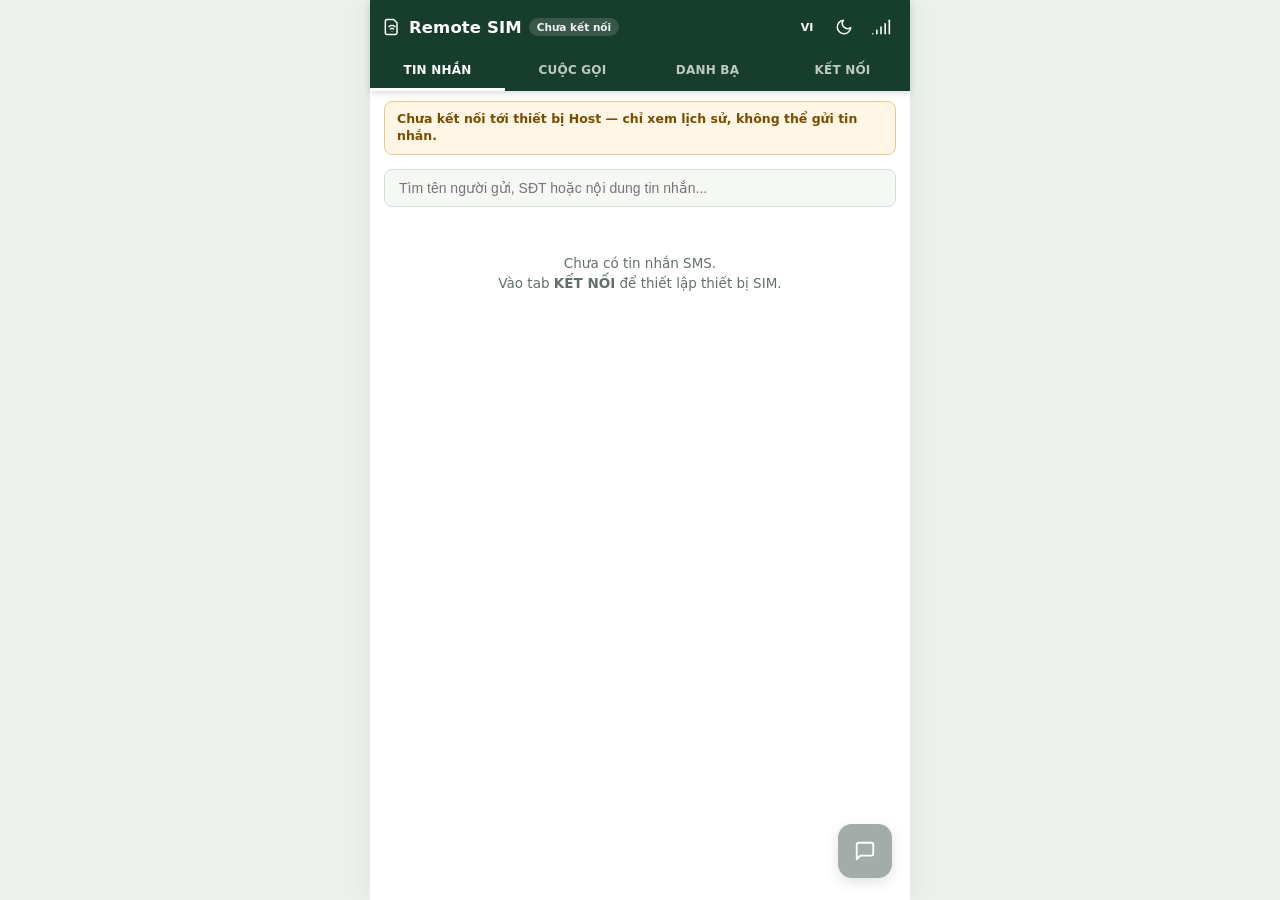
==== commit 34496723: "fix(pwa): route call audio via WebRTC voice channel and retry AUTH" ====
--- a/site/index.html
+++ b/site/index.html
@@ -1 +1 @@
-<!DOCTYPE html><html lang="vi"><head><meta charset="UTF-8"><meta name="viewport" content="width=device-width,initial-scale=1,maximum-scale=1,user-scalable=no,viewport-fit=cover"><meta name="theme-color" content="#173d2d"><meta name="apple-mobile-web-app-capable" content="yes"><meta name="apple-mobile-web-app-status-bar-style" content="black-translucent"><meta name="apple-mobile-web-app-title" content="Remote SIM"><title>Remote SIM</title><link rel="manifest" href="manifest.webmanifest"><link rel="apple-touch-icon" sizes="180x180" href="icons/icon-180.png"><link rel="icon" type="image/png" sizes="192x192" href="icons/icon-192.png"><link rel="stylesheet" href="styles.f7d51855.css"></head><body><div id="app" class="app-shell"><header class="wa-header"><div class="wa-header-top"><div class="wa-brand"><svg width="20" height="20" viewBox="0 0 24 24" fill="none" stroke="currentColor" stroke-width="1.8" stroke-linecap="round" stroke-linejoin="round" aria-hidden="true"><path d="M6 3h8l4 4v12a2 2 0 0 1-2 2H6a2 2 0 0 1-2-2V5a2 2 0 0 1 2-2z"/><path d="M8.5 11.5a5 5 0 0 1 7 0"/><path d="M10.3 14.2a2.5 2.5 0 0 1 3.4 0"/><circle cx="12" cy="17" r="0.6" fill="currentColor" stroke="none"/></svg> <span class="wa-title">Remote SIM</span> <span id="connBadge" class="conn-badge offline" data-i18n="status_disconnected">Chưa kết nối</span></div><div class="wa-header-actions"><button id="btnToggleLang" class="icon-btn" title="VI / EN" data-i18n-aria="aria_lang" aria-label="Đổi ngôn ngữ" style="font-size:11px;font-weight:800;">VI</button> <button id="btnToggleTheme" class="icon-btn" data-i18n-title="title_theme" data-i18n-aria="aria_theme" title="Giao diện Sáng / Tối" aria-label="Chế độ tối"><svg width="18" height="18" viewBox="0 0 24 24" fill="none" stroke="currentColor" stroke-width="2" stroke-linecap="round" stroke-linejoin="round"><path d="M21 12.79A9 9 0 1 1 11.21 3 7 7 0 0 0 21 12.79z"/></svg></button> <button id="btnQuickSimStatus" class="icon-btn" data-i18n-title="title_sim_conn" data-i18n-aria="title_sim_conn" title="Kết nối SIM" aria-label="Kết nối SIM"><svg width="20" height="20" viewBox="0 0 24 24" fill="none" stroke="currentColor" stroke-width="1.9" stroke-linecap="round" stroke-linejoin="round"><path d="M2 20h.01"/><path d="M7 20v-4"/><path d="M12 20v-8"/><path d="M17 20V8"/><path d="M22 4v16"/></svg></button></div></div><nav class="wa-tabs"><button class="wa-tab active" data-tab="chats"><span data-i18n="tab_chats">TIN NHẮN</span> <span id="smsUnreadTotal" class="tab-badge zero">0</span></button> <button class="wa-tab" data-tab="calls"><span data-i18n="tab_calls">CUỘC GỌI</span></button> <button class="wa-tab" data-tab="contacts"><span data-i18n="tab_contacts">DANH BẠ</span></button> <button class="wa-tab" data-tab="gateway"><span data-i18n="tab_gateway">KẾT NỐI</span></button></nav></header><main class="wa-main"><section id="tab-chats" class="tab-panel active"><div class="search-bar-wrap"><input id="smsSearchInput" type="search" data-i18n-ph="ph_sms_search" placeholder="Tìm tên người gửi, SĐT hoặc nội dung tin nhắn..."> <button id="btnClearSmsSearch" type="button" class="search-clear-btn hidden" aria-label="Xóa tìm kiếm">✕</button></div><div id="chatList" class="chat-list"></div><button id="fabNewSms" class="wa-fab" data-i18n-title="fab_new_sms" data-i18n-aria="fab_new_sms" title="Nhắn tin mới" aria-label="Nhắn tin mới"><svg width="22" height="22" viewBox="0 0 24 24" fill="none" stroke="currentColor" stroke-width="2" stroke-linecap="round" stroke-linejoin="round"><path d="M21 15a2 2 0 0 1-2 2H7l-4 4V5a2 2 0 0 1 2-2h14a2 2 0 0 1 2 2z"/></svg></button></section><section id="tab-calls" class="tab-panel"><div id="callList" class="call-list"></div><button id="fabDialpad" class="wa-fab" data-i18n-title="fab_dialpad" data-i18n-aria="fab_dialpad" title="Mở bàn phím gọi" aria-label="Mở bàn phím gọi"><svg width="22" height="22" viewBox="0 0 24 24" fill="none" stroke="currentColor" stroke-width="2" stroke-linecap="round" stroke-linejoin="round"><path d="M22 16.92v3a2 2 0 0 1-2.18 2 19.79 19.79 0 0 1-8.63-3.07 19.5 19.5 0 0 1-6-6 19.79 19.79 0 0 1-3.07-8.67A2 2 0 0 1 4.11 2h3a2 2 0 0 1 2 1.72 12.84 12.84 0 0 0 .7 2.81 2 2 0 0 1-.45 2.11L8.09 9.91a16 16 0 0 0 6 6l1.27-1.27a2 2 0 0 1 2.11-.45 12.84 12.84 0 0 0 2.81.7A2 2 0 0 1 22 16.92z"/></svg></button></section><section id="tab-contacts" class="tab-panel"><div class="search-bar-wrap"><input id="contactSearchInput" type="search" data-i18n-ph="ph_contact_search" placeholder="Tìm tên hoặc số điện thoại trong danh bạ..."></div><div class="contacts-toolbar"><span id="contactsCountText" class="hint-text" style="margin:0;">0 liên hệ (chỉ đọc)</span><div class="contacts-actions-bar"><button id="btnImportAllContacts" type="button" class="btn-primary device-refresh-btn" data-i18n="btn_import_all_contacts">Lấy toàn bộ danh bạ</button> <button id="btnPickWebContacts" type="button" class="btn-secondary device-refresh-btn" data-i18n="btn_pick_contacts">Chọn danh bạ</button> <button id="btnImportVcf" type="button" class="btn-secondary device-refresh-btn" data-i18n="btn_import_vcf">Nạp .vcf</button> <button id="btnClearPwaContacts" type="button" class="btn-revoke hidden" data-i18n="btn_clear_cache">Xóa đệm</button></div><input id="vcfFileInput" type="file" accept=".vcf,.vcard,text/vcard,text/x-vcard" hidden></div><div id="contactsBulkGuideBox" class="guide-box hidden" style="margin:8px 12px 4px;"><div style="display:flex;align-items:center;justify-content:space-between;gap:8px;"><div class="guide-title" data-i18n="contacts_bulk_title">Cách lấy toàn bộ danh bạ vào PWA</div><button id="btnCloseBulkContactsGuide" type="button" class="btn-secondary mini-btn" data-i18n="btn_close">Đóng</button></div><div id="contactsBulkGuideText" data-i18n-html="contacts_bulk_ios_html"></div><div class="btn-row" style="margin-top:8px;"><button id="btnGuidePickVcfNow" type="button" class="btn-primary mini-btn" data-i18n="btn_choose_vcf_now">Chọn file .vcf ngay</button></div></div><div id="contactList" class="chat-list"></div></section><section id="tab-gateway" class="tab-panel"><div id="installBanner" class="gateway-card pwa-install-card hidden"><div class="pwa-install-row"><div><div class="vpn-title" data-i18n="pwa_install_title">Cài đặt Remote SIM lên màn hình chính</div><div id="installHintText" class="vpn-sub" data-i18n="pwa_install_sub">Dùng như ứng dụng độc lập cho iOS Safari &amp; Android Chrome.</div></div><div class="pwa-install-actions"><button id="btnInstallPwa" class="btn-primary pwa-mini-btn hidden" data-i18n="btn_install_pwa">Cài đặt</button> <button id="btnDismissInstall" class="btn-secondary pwa-mini-btn" data-i18n="btn_close">Đóng</button></div></div></div><div class="gateway-card"><div class="sim-status-card-row"><div class="sim-status-row"><span id="simStatusDot" class="sim-dot"></span><div><div id="simStateTitle" class="sim-state-title" data-i18n="status_disconnected">Chưa kết nối</div><div id="simStateSub" class="sim-state-sub" data-i18n="sim_state_sub_default">Mở Cài đặt kết nối bên dưới để thiết lập thiết bị SIM.</div></div></div><button id="btnQuickScanQr" type="button" class="btn-secondary qr-quick-btn" data-i18n-title="title_scan_qr" title="Quét mã QR kết nối"><svg width="16" height="16" viewBox="0 0 24 24" fill="none" stroke="currentColor" stroke-width="2" stroke-linecap="round" stroke-linejoin="round" aria-hidden="true"><rect x="3" y="3" width="7" height="7"/><rect x="14" y="3" width="7" height="7"/><rect x="3" y="14" width="7" height="7"/><path d="M14 14h3v3h-3z"/><path d="M18 17h3v4h-4v-3"/></svg> <span data-i18n="btn_scan_qr_short">Quét QR</span></button></div><div class="btn-row"><button id="btnPasteConnectionCode" type="button" class="btn-secondary" data-i18n="btn_paste_code">Nhập / dán mã kết nối</button></div><div id="remoteActiveRow" class="vpn-row" style="margin-top:10px;padding-top:9px;border-top:1px solid var(--line);"><div><div class="vpn-title" style="font-size:14px;" data-i18n="remote_active_title">Kích hoạt kết nối Remote</div><div id="remoteActiveSub" class="vpn-sub" data-i18n="remote_active_sub_on">Đang bật — tự kết nối lại và báo khi mất kết nối. Tắt để tạm dừng &amp; ẩn cảnh báo mất mạng.</div></div><label class="toggle-switch" aria-label="Kích hoạt hoặc tạm tắt kết nối Remote"><input id="remoteActiveToggle" type="checkbox" checked="checked"> <span class="toggle-track"></span></label></div></div><div id="pwaVpnCard" class="gateway-card"><div class="vpn-row"><div style="flex:1;min-width:0;"><div class="vpn-title" data-i18n="vpn_pwa_title">VPN theo vị trí SIM (WireGuard .conf)</div><div id="vpnConfStatusText" class="vpn-sub" data-i18n="vpn_pwa_sub">Tải file cấu hình .conf để kết nối VPN qua ứng dụng WireGuard trên iOS / Android / máy tính.</div></div></div><div class="btn-row" style="margin-top:10px;"><button id="btnDownloadVpnConf" type="button" class="btn-secondary"><svg width="16" height="16" viewBox="0 0 24 24" fill="none" stroke="currentColor" stroke-width="2" stroke-linecap="round" stroke-linejoin="round"><path d="M21 15v4a2 2 0 0 1-2 2H5a2 2 0 0 1-2-2v-4"/><polyline points="7 10 12 15 17 10"/><line x1="12" y1="15" x2="12" y2="3"/></svg> <span data-i18n="btn_dl_vpn_conf">Tải file cấu hình VPN (.conf)</span></button></div><details id="wireguardGuideAccordion" class="sub-accordion" style="margin-top:10px;"><summary><span data-i18n="wg_guide_title">Hướng dẫn cài đặt VPN WireGuard</span> <svg class="chev" width="16" height="16" viewBox="0 0 24 24" fill="none" stroke="currentColor" stroke-width="2" stroke-linecap="round" stroke-linejoin="round"><polyline points="6 9 12 15 18 9"/></svg></summary><div class="sub-accordion-body"><div class="guide-box" style="margin-top:0;" data-i18n-html="wg_guide_html"></div></div></details></div><div class="gateway-card"><details id="settingsAccordion" class="settings-accordion" open><summary><span data-i18n="conn_settings_title">Cài đặt kết nối</span> <svg class="chev" width="18" height="18" viewBox="0 0 24 24" fill="none" stroke="currentColor" stroke-width="2" stroke-linecap="round" stroke-linejoin="round"><polyline points="6 9 12 15 18 9"/></svg></summary><div class="accordion-body"><div class="btn-row" style="margin-top:0;margin-bottom:8px;"><button id="btnScanQrConfig" type="button" class="btn-secondary"><svg width="16" height="16" viewBox="0 0 24 24" fill="none" stroke="currentColor" stroke-width="2" stroke-linecap="round" stroke-linejoin="round" aria-hidden="true"><rect x="3" y="3" width="7" height="7"/><rect x="14" y="3" width="7" height="7"/><rect x="3" y="14" width="7" height="7"/><path d="M14 14h3v3h-3z"/><path d="M18 17h3v4h-4v-3"/></svg> <span data-i18n="btn_scan_qr_host">Quét mã QR từ Host SIM</span></button></div><label class="field-label" for="gwHostInput" data-i18n="lbl_gw_host_pwa">Địa chỉ thiết bị (IP, Tên miền hoặc https:// Tunnel)</label> <input id="gwHostInput" class="text-input" value="" data-i18n-ph="ph_gw_host_pwa" placeholder="VD: 192.168.1.197 hoặc https://sim.example.com"><div class="row-2"><div><label class="field-label" for="gwPortInput" data-i18n="lbl_gw_port">Cổng kết nối</label> <input id="gwPortInput" class="text-input" type="number" min="1" max="65535" value="8888"></div><div><label class="field-label" for="simPhoneInput" data-i18n="lbl_sim_phone">Số điện thoại SIM</label> <input id="simPhoneInput" class="text-input" type="tel" value="12345678" placeholder="12345678"></div></div><label class="field-label" for="espPasswordInput" data-i18n="lbl_gw_pwd">Mật khẩu thiết bị</label> <input id="espPasswordInput" class="text-input" type="password" value="" data-i18n-ph="ph_gw_pwd" placeholder="Nhập mật khẩu thiết bị..."> <label class="pwa-check-row"><input id="autoConnectChk" type="checkbox" checked="checked"> <span data-i18n="lbl_remember_session">Ghi nhớ phiên đăng nhập trên trình duyệt này</span></label><div id="mixedContentWarn" class="pwa-warn hidden" data-i18n="mixed_content_warn">PWA chạy qua HTTPS. Hãy nhập URL HTTPS đầy đủ của thiết bị Host SIM, ví dụ qua reverse proxy có chứng chỉ hợp lệ.</div><div class="btn-row"><button id="btnLoginSecure" class="btn-primary"><svg width="16" height="16" viewBox="0 0 24 24" fill="none" stroke="currentColor" stroke-width="2" stroke-linecap="round" stroke-linejoin="round"><path d="M10 13a5 5 0 0 0 7.54.54l3-3a5 5 0 0 0-7.07-7.07l-1.72 1.71"/><path d="M14 11a5 5 0 0 0-7.54-.54l-3 3a5 5 0 0 0 7.07 7.07l1.71-1.71"/></svg> <span data-i18n="btn_save_connect">Lưu &amp; Kết nối</span></button> <a id="gatewaySecurityLink" class="btn-secondary hidden" target="_blank" rel="noopener noreferrer" data-i18n="btn_cert_check">Mở kiểm tra chứng chỉ</a></div><details id="gatewayFingerprintDetails" class="hidden"><summary data-i18n="qr_cert_summary">Đối chiếu chứng chỉ từ QR</summary><p class="hint-text" data-i18n="qr_cert_hint">Dấu vân tay phải khớp trên máy Host và trang kiểm tra chứng chỉ. Trình duyệt vẫn kiểm tra HTTPS; QR không bỏ qua bước này.</p><code id="gatewayFingerprint" style="overflow-wrap:anywhere;"></code></details><div class="btn-row"><button id="btnOpenEspConfig" class="btn-secondary" data-i18n="btn_open_host_cfg">Trang cấu hình Host</button> <button id="btnTestNativeNotif" class="btn-secondary" data-i18n="btn_grant_mic_alerts">Cấp quyền Micro &amp; TB</button></div><div id="disconnectRow" class="btn-row hidden"><button id="btnDisconnectGw" class="btn-danger" data-i18n="btn_disconnect">Ngắt kết nối thiết bị</button></div><details id="trustedDevicesAccordion" class="sub-accordion" style="margin-top:14px;"><summary><span data-i18n="trusted_dev_title">Thiết bị đã xác thực</span> <svg class="chev" width="16" height="16" viewBox="0 0 24 24" fill="none" stroke="currentColor" stroke-width="2" stroke-linecap="round" stroke-linejoin="round"><polyline points="6 9 12 15 18 9"/></svg></summary><div class="sub-accordion-body"><div class="device-toolbar"><span id="myDeviceIdHint" class="hint-text" style="margin:0;">ID thiết bị: --</span> <button id="btnRefreshDevices" type="button" class="btn-secondary device-refresh-btn" data-i18n="btn_refresh_list">Làm mới danh sách</button></div><div id="trustedDevicesList" class="device-list" data-i18n="no_dev_connected">Chưa kết nối thiết bị.</div></div></details><details class="sub-accordion" style="margin-top:14px;"><summary><span data-i18n="tech_logs_title">Nhật ký kỹ thuật</span> <svg class="chev" width="16" height="16" viewBox="0 0 24 24" fill="none" stroke="currentColor" stroke-width="2" stroke-linecap="round" stroke-linejoin="round"><polyline points="6 9 12 15 18 9"/></svg></summary><div class="sub-accordion-body"><div id="wsLog" class="ws-log" style="margin-top:0" data-i18n="no_tech_logs">Chưa có nhật ký kết nối.</div></div></details></div></details></div><div id="pwaHardwareCard" class="gateway-card"><div class="vpn-title" data-i18n="hw_host_title">Mua thiết bị phần cứng Host</div><div class="info-share-box"><div data-i18n-html="hw_host_desc">Không có thiết bị Android làm máy Host? Liên hệ email <strong>taducanhbkhn@gmail.com</strong> để mua thiết bị phần cứng Host.</div><div class="btn-row" style="margin-top:8px;"><a class="btn-secondary mini-btn" href="mailto:taducanhbkhn@gmail.com" style="text-decoration:none;text-align:center;" data-i18n="btn_email_contact">Gửi email</a> <button id="btnPwaCopyEmail" type="button" class="btn-secondary mini-btn" data-i18n="btn_copy_email">Sao chép email</button></div></div></div></section></main><div id="threadView" class="overlay-screen hidden"><header class="thread-header"><button id="btnThreadBack" class="icon-btn" data-i18n-aria="aria_back" aria-label="Quay lại"><svg width="22" height="22" viewBox="0 0 24 24" fill="none" stroke="currentColor" stroke-width="2" stroke-linecap="round" stroke-linejoin="round"><polyline points="15 18 9 12 15 6"/></svg></button><div class="avatar-circle small" id="threadAvatar">S</div><div class="thread-meta"><div id="threadTitle" class="thread-name">--</div><div id="threadSub" class="thread-sub" data-i18n="thread_sub_default">Tin nhắn SMS</div></div><button id="btnThreadCall" class="icon-btn" data-i18n-title="title_call_number" data-i18n-aria="title_call_number" title="Gọi số này" aria-label="Gọi số này"><svg width="20" height="20" viewBox="0 0 24 24" fill="none" stroke="currentColor" stroke-width="2" stroke-linecap="round" stroke-linejoin="round"><path d="M22 16.92v3a2 2 0 0 1-2.18 2 19.79 19.79 0 0 1-8.63-3.07 19.5 19.5 0 0 1-6-6 19.79 19.79 0 0 1-3.07-8.67A2 2 0 0 1 4.11 2h3a2 2 0 0 1 2 1.72 12.84 12.84 0 0 0 .7 2.81 2 2 0 0 1-.45 2.11L8.09 9.91a16 16 0 0 0 6 6l1.27-1.27a2 2 0 0 1 2.11-.45 12.84 12.84 0 0 0 2.81.7A2 2 0 0 1 22 16.92z"/></svg></button></header><div id="threadMessages" class="thread-messages"></div><form id="threadForm" class="thread-composer"><input id="threadInput" data-i18n-ph="ph_sms_input" placeholder="Nhập tin nhắn SMS..." autocomplete="off"> <button type="submit" class="send-btn" data-i18n-title="title_send_sms" data-i18n-aria="title_send_sms" title="Gửi SMS" aria-label="Gửi SMS"><svg width="18" height="18" viewBox="0 0 24 24" fill="none" stroke="currentColor" stroke-width="2" stroke-linecap="round" stroke-linejoin="round"><line x1="22" y1="2" x2="11" y2="13"/><polygon points="22 2 15 22 11 13 2 9 22 2"/></svg></button></form></div><div id="newSmsModal" class="modal-backdrop hidden"><div class="modal-box"><h3 data-i18n="new_sms_title">Tin nhắn SMS mới</h3><div class="field-label-row"><label class="field-label" for="newSmsNumber" style="margin:0;" data-i18n="lbl_recipient_phone">Số điện thoại người nhận</label> <button id="btnPickContactForSms" type="button" class="btn-link-inline" data-i18n="btn_pick_contact">Chọn từ danh bạ</button></div><input id="newSmsNumber" class="text-input" type="tel" data-i18n-ph="ph_new_sms_num" placeholder="VD: 0912345678 hoặc nhập tên..." autocomplete="off"><div id="newSmsResolvedName" class="resolved-contact-hint hidden"></div><div id="newSmsContactSuggestions" class="contact-suggest-list hidden"></div><label class="field-label" for="newSmsText" data-i18n="lbl_sms_body">Nội dung tin nhắn</label> <textarea id="newSmsText" class="text-input" rows="3" data-i18n-ph="ph_new_sms_body" placeholder="Nhập nội dung tin nhắn..."></textarea><div class="btn-row"><button id="btnCancelNewSms" class="btn-secondary" data-i18n="btn_cancel">Hủy</button> <button id="btnSendNewSms" class="btn-primary" data-i18n="btn_send_sms">Gửi SMS</button></div></div></div><div id="dialpadModal" class="modal-backdrop hidden"><div class="dialpad-sheet"><div class="dialpad-top"><button id="btnPickContactForCall" class="icon-btn dark" data-i18n-title="btn_pick_contact" data-i18n-aria="btn_pick_contact" title="Chọn từ danh bạ" aria-label="Chọn từ danh bạ"><svg width="20" height="20" viewBox="0 0 24 24" fill="none" stroke="currentColor" stroke-width="2" stroke-linecap="round" stroke-linejoin="round"><path d="M20 21v-2a4 4 0 0 0-4-4H8a4 4 0 0 0-4 4v2"/><circle cx="12" cy="7" r="4"/></svg></button> <input id="dialNumberInput" class="dial-display" type="tel" data-i18n-ph="ph_dial_number" placeholder="Nhập số điện thoại..."> <button id="btnDialBackspace" class="icon-btn dark" data-i18n-aria="aria_backspace" aria-label="Xóa số"><svg width="20" height="20" viewBox="0 0 24 24" fill="none" stroke="currentColor" stroke-width="2" stroke-linecap="round" stroke-linejoin="round"><path d="M21 4H8l-7 8 7 8h13a2 2 0 0 0 2-2V6a2 2 0 0 0-2-2z"/><line x1="18" y1="9" x2="12" y2="15"/><line x1="12" y1="9" x2="18" y2="15"/></svg></button></div><div id="dialContactMatch" class="dial-contact-match hidden"></div><div class="dial-grid"><button class="dial-key" data-key="1">1<span>&nbsp;</span></button> <button class="dial-key" data-key="2">2<span>ABC</span></button> <button class="dial-key" data-key="3">3<span>DEF</span></button> <button class="dial-key" data-key="4">4<span>GHI</span></button> <button class="dial-key" data-key="5">5<span>JKL</span></button> <button class="dial-key" data-key="6">6<span>MNO</span></button> <button class="dial-key" data-key="7">7<span>PQRS</span></button> <button class="dial-key" data-key="8">8<span>TUV</span></button> <button class="dial-key" data-key="9">9<span>WXYZ</span></button> <button class="dial-key" data-key="*">*<span>&nbsp;</span></button> <button class="dial-key" data-key="0">0<span>+</span></button> <button class="dial-key" data-key="#">#<span>&nbsp;</span></button></div><div class="dial-actions"><button id="btnCloseDialpad" class="btn-secondary" data-i18n="btn_close">Đóng</button> <button id="btnPlaceCall" class="btn-call-go" data-i18n="btn_call_now">Gọi ngay</button></div></div></div><div id="contactPickerModal" class="modal-backdrop hidden"><div class="modal-box picker-modal-box"><h3 id="contactPickerTitle" data-i18n="picker_title_default">Chọn người liên lạc</h3><input id="contactPickerSearch" class="text-input" type="search" data-i18n-ph="ph_picker_search" placeholder="Tìm tên hoặc số điện thoại..."><div id="contactPickerList" class="picker-list"></div><div class="btn-row" style="flex-wrap:wrap;"><button id="btnPickerImportAll" type="button" class="btn-primary" data-i18n="btn_import_all_short">Lấy tất cả</button> <button id="btnPickerWebContacts" type="button" class="btn-secondary" data-i18n="btn_pick_contacts">Chọn danh bạ</button> <button id="btnPickerImportVcf" type="button" class="btn-secondary" data-i18n="btn_import_vcf">Nạp .vcf</button> <button id="btnCloseContactPicker" type="button" class="btn-secondary" data-i18n="btn_close">Đóng</button></div></div></div><div id="callScreen" class="call-screen hidden"><div class="call-top-row"><div class="call-top-badge" data-i18n="call_top_badge_pwa">Cuộc gọi qua SIM (WebSocket Audio)</div><button id="btnCallBlackout" type="button" class="call-blackout-btn hidden" data-i18n-aria="aria_blackout" aria-label="Làm tối màn hình khi nghe điện thoại"><svg width="14" height="14" viewBox="0 0 24 24" fill="none" stroke="currentColor" stroke-width="2.1" stroke-linecap="round" stroke-linejoin="round"><path d="M21 12.79A9 9 0 1 1 11.21 3 7 7 0 0 0 21 12.79z"/></svg> <span data-i18n="btn_dim_screen">Tối màn hình</span></button></div><div id="proximityCurtain" class="proximity-curtain hidden" aria-hidden="true"><div id="proximityCurtainHint" class="proximity-curtain-hint hidden" data-i18n="curtain_hint">Chạm 2 lần để mở màn hình</div></div><div class="call-center"><div class="call-avatar-ring"><div id="callAvatar" class="call-avatar">S</div></div><h2 id="callCallerName" class="call-name">--</h2><div id="callCallerNumber" class="call-number">--</div><div id="callStatusText" class="call-status" data-i18n="call_ringing">Đang đổ chuông...</div><div id="callAudioHint" class="call-audio-hint hidden"></div><div id="audioWave" class="audio-wave hidden"><span></span><span></span><span></span><span></span><span></span></div></div><div id="inCallDtmfPanel" class="incall-dtmf hidden"><div class="incall-dtmf-top"><div id="dtmfEntered" class="dtmf-display">&nbsp;</div><button id="btnCloseDtmf" class="icon-btn" data-i18n-aria="aria_close_keypad" aria-label="Đóng bàn phím"><svg width="20" height="20" viewBox="0 0 24 24" fill="none" stroke="currentColor" stroke-width="2" stroke-linecap="round" stroke-linejoin="round"><line x1="18" y1="6" x2="6" y2="18"/><line x1="6" y1="6" x2="18" y2="18"/></svg></button></div><div class="incall-dtmf-grid"><button class="incall-dtmf-key" data-dtmf="1">1</button> <button class="incall-dtmf-key" data-dtmf="2">2</button> <button class="incall-dtmf-key" data-dtmf="3">3</button> <button class="incall-dtmf-key" data-dtmf="4">4</button> <button class="incall-dtmf-key" data-dtmf="5">5</button> <button class="incall-dtmf-key" data-dtmf="6">6</button> <button class="incall-dtmf-key" data-dtmf="7">7</button> <button class="incall-dtmf-key" data-dtmf="8">8</button> <button class="incall-dtmf-key" data-dtmf="9">9</button> <button class="incall-dtmf-key" data-dtmf="*">*</button> <button class="incall-dtmf-key" data-dtmf="0">0</button> <button class="incall-dtmf-key" data-dtmf="#">#</button></div></div><div id="incomingActions" class="call-controls"><button id="btnRejectCall" class="call-btn reject"><span class="c-icon"><svg width="26" height="26" viewBox="0 0 24 24" fill="none" stroke="currentColor" stroke-width="2.2" stroke-linecap="round" stroke-linejoin="round"><line x1="18" y1="6" x2="6" y2="18"/><line x1="6" y1="6" x2="18" y2="18"/></svg> </span><span data-i18n="btn_reject">Từ chối</span></button> <button id="btnAcceptCall" class="call-btn accept"><span class="c-icon"><svg width="26" height="26" viewBox="0 0 24 24" fill="none" stroke="currentColor" stroke-width="2" stroke-linecap="round" stroke-linejoin="round"><path d="M22 16.92v3a2 2 0 0 1-2.18 2 19.79 19.79 0 0 1-8.63-3.07 19.5 19.5 0 0 1-6-6 19.79 19.79 0 0 1-3.07-8.67A2 2 0 0 1 4.11 2h3a2 2 0 0 1 2 1.72 12.84 12.84 0 0 0 .7 2.81 2 2 0 0 1-.45 2.11L8.09 9.91a16 16 0 0 0 6 6l1.27-1.27a2 2 0 0 1 2.11-.45 12.84 12.84 0 0 0 2.81.7A2 2 0 0 1 22 16.92z"/></svg> </span><span data-i18n="btn_answer">Nghe máy</span></button></div><div id="activeActions" class="call-controls-active hidden"><div class="call-tool-row"><button id="btnToggleSpeaker" class="tool-btn"><svg width="22" height="22" viewBox="0 0 24 24" fill="none" stroke="currentColor" stroke-width="1.9" stroke-linecap="round" stroke-linejoin="round"><polygon points="11 5 6 9 2 9 2 15 6 15 11 19 11 5"/><path d="M15.54 8.46a5 5 0 0 1 0 7.07"/><path d="M19.07 4.93a10 10 0 0 1 0 14.14"/></svg> <span data-i18n="call_speaker">Loa ngoài</span></button> <button id="btnToggleMute" class="tool-btn"><svg id="muteIconSvg" width="22" height="22" viewBox="0 0 24 24" fill="none" stroke="currentColor" stroke-width="1.9" stroke-linecap="round" stroke-linejoin="round"><path d="M12 1a3 3 0 0 0-3 3v8a3 3 0 0 0 6 0V4a3 3 0 0 0-3-3z"/><path d="M19 10v2a7 7 0 0 1-14 0v-2"/><line x1="12" y1="19" x2="12" y2="23"/><line x1="8" y1="23" x2="16" y2="23"/></svg> <span id="muteLabelText" data-i18n="call_mute">Tắt mic</span></button> <button id="btnShowDtmf" class="tool-btn"><svg width="22" height="22" viewBox="0 0 24 24" fill="none" stroke="currentColor" stroke-width="1.9" stroke-linecap="round" stroke-linejoin="round"><rect x="3" y="3" width="4" height="4" rx="1"/><rect x="10" y="3" width="4" height="4" rx="1"/><rect x="17" y="3" width="4" height="4" rx="1"/><rect x="3" y="10" width="4" height="4" rx="1"/><rect x="10" y="10" width="4" height="4" rx="1"/><rect x="17" y="10" width="4" height="4" rx="1"/><rect x="3" y="17" width="4" height="4" rx="1"/><rect x="10" y="17" width="4" height="4" rx="1"/><rect x="17" y="17" width="4" height="4" rx="1"/></svg> <span data-i18n="call_keypad">Bàn phím</span></button> <button id="btnTransferToHost" class="tool-btn" data-i18n-aria="aria_to_host" data-i18n-title="aria_to_host" aria-label="Chuyển tiếp cuộc gọi về máy Host" title="Chuyển tiếp cuộc gọi về máy Host"><svg width="22" height="22" viewBox="0 0 24 24" fill="none" stroke="currentColor" stroke-width="1.9" stroke-linecap="round" stroke-linejoin="round"><polyline points="15 10 20 5 15 0" transform="translate(0 3)"/><path d="M4 8h15" transform="translate(0 0)"/><path d="M22 16.92v3a2 2 0 0 1-2.18 2 19.79 19.79 0 0 1-8.63-3.07 19.5 19.5 0 0 1-6-6 19.79 19.79 0 0 1-3.07-8.67A2 2 0 0 1 4.11 2h3a2 2 0 0 1 2 1.72 12.84 12.84 0 0 0 .7 2.81 2 2 0 0 1-.45 2.11L8.09 9.91"/></svg> <span data-i18n="call_to_host">Về Host</span></button></div><button id="btnEndCall" class="call-btn reject big" data-i18n-aria="aria_end_call" aria-label="Kết thúc cuộc gọi"><span class="c-icon"><svg width="26" height="26" viewBox="0 0 24 24" fill="none" stroke="currentColor" stroke-width="2" stroke-linecap="round" stroke-linejoin="round"><path d="M10.68 13.31a16 16 0 0 0 3.41 2.6l1.27-1.27a2 2 0 0 1 2.11-.45 12.84 12.84 0 0 0 2.81.7 2 2 0 0 1 1.72 2v3a2 2 0 0 1-2.18 2 19.79 19.79 0 0 1-8.63-3.07 19.42 19.42 0 0 1-3.33-2.67m-2.67-3.34a19.79 19.79 0 0 1-3.07-8.63A2 2 0 0 1 4.11 2h3a2 2 0 0 1 2 1.72 12.84 12.84 0 0 0 .7 2.81 2 2 0 0 1-.45 2.11L8.09 9.91"/><line x1="23" y1="1" x2="1" y2="23"/></svg></span></button></div></div><div id="pairPendingModal" class="modal-backdrop hidden"><div class="modal-box"><h3 id="pairPendingTitle" data-i18n="pair_pending_title">Xác thực thiết bị 2 lớp</h3><p id="pairPendingDesc" class="hint-text" data-i18n="pair_pending_desc">Vui lòng hoàn tất xác thực để thiết bị này được phép kết nối.</p><div id="pairBootProgress" class="pair-progress">Tiến độ xác nhận: 0 / 2</div><div id="pairCodeWrap" class="pair-code-box hidden"><div class="hint-text" style="margin-bottom:4px;" data-i18n="pair_code_hint">Hoặc nhập 4 số sau trên thiết bị đã kết nối:</div><div id="pairVerifyCode" class="pair-code-digits">----</div></div><div id="pairCountdown" class="hint-text" style="margin-top:10px;">Còn lại: 120 giây</div><div class="btn-row"><button id="btnCancelPairing" type="button" class="btn-secondary" data-i18n="btn_cancel_pairing">Hủy xác thực</button></div></div></div><div id="pairApproveModal" class="modal-backdrop hidden"><div class="modal-box"><h3 data-i18n="pair_approve_title">Yêu cầu kết nối thiết bị mới</h3><p id="pairReqDesc" class="hint-text" data-i18n="pair_approve_desc">Một thiết bị mới đang yêu cầu ghép nối với Gateway.</p><label class="field-label" for="pairApproveCodeInput" data-i18n="lbl_pair_code_4">Mã xác thực 4 số</label> <input id="pairApproveCodeInput" class="text-input pair-code-input" inputmode="numeric" maxlength="4" data-i18n-ph="ph_pair_code_4" placeholder="Nhập 4 số hiển thị trên thiết bị mới"><div id="pairApproveError" class="pair-error hidden"></div><div class="btn-row"><button id="btnRejectPairReq" type="button" class="btn-secondary" data-i18n="btn_reject">Từ chối</button> <button id="btnApprovePairReq" type="button" class="btn-primary" data-i18n="btn_confirm">Xác nhận</button></div></div></div><div id="qrScanModal" class="modal-backdrop hidden"><div class="modal-box qr-scan-box"><h3 data-i18n="qr_scan_title">Quét mã QR kết nối</h3><p class="hint-text" data-i18n-html="qr_scan_hint">Hướng camera vào mã QR trên ứng dụng Host SIM hoặc trang <code>/config</code>, hoặc chọn ảnh mã QR từ máy.</p><div class="qr-video-wrap"><video id="qrVideo" playsinline muted></video><div class="qr-reticle" aria-hidden="true"></div></div><div id="qrScanStatus" class="qr-scan-status" data-i18n="qr_cam_init">Đang khởi tạo camera...</div><input id="qrImageFileInput" type="file" accept="image/*" hidden><div class="btn-row"><button id="btnPickQrImage" type="button" class="btn-secondary" data-i18n="btn_pick_qr_img">Chọn ảnh mã QR</button> <button id="btnPasteCodeFromScanner" type="button" class="btn-secondary" data-i18n="btn_paste_short">Nhập mã</button> <button id="btnCloseQrScan" type="button" class="btn-secondary" data-i18n="btn_close">Đóng</button></div></div></div><div id="revokePwdModal" class="modal-backdrop hidden"><div class="modal-box"><h3 data-i18n="rev_modal_title">Xác nhận thu hồi thiết bị</h3><p id="revokeModalSub" class="hint-text" data-i18n="rev_modal_sub_default">Nhập mật khẩu Host để thu hồi quyền truy cập của thiết bị này.</p><label class="field-label" for="revokePwdInput" data-i18n="rev_pwd_label">Mật khẩu Host</label> <input id="revokePwdInput" class="text-input" type="password" autocomplete="off" data-i18n-ph="ph_rev_pwd" placeholder="Nhập mật khẩu Host..."><div id="revokePwdError" class="pair-error hidden"></div><div class="btn-row"><button id="btnCancelRevokePwd" type="button" class="btn-secondary" data-i18n="btn_cancel">Hủy</button> <button id="btnConfirmRevokePwd" type="button" class="btn-danger" data-i18n="btn_confirm_revoke">Xác nhận thu hồi</button></div></div></div></div><script src="qr.2a53ec5cf7.js"></script><script src="app.8e9083fec0.js"></script></body></html>+<!DOCTYPE html><html lang="vi"><head><meta charset="UTF-8"><meta name="viewport" content="width=device-width,initial-scale=1,maximum-scale=1,user-scalable=no,viewport-fit=cover"><meta name="theme-color" content="#173d2d"><meta name="apple-mobile-web-app-capable" content="yes"><meta name="apple-mobile-web-app-status-bar-style" content="black-translucent"><meta name="apple-mobile-web-app-title" content="Remote SIM"><title>Remote SIM</title><link rel="manifest" href="manifest.webmanifest"><link rel="apple-touch-icon" sizes="180x180" href="icons/icon-180.png"><link rel="icon" type="image/png" sizes="192x192" href="icons/icon-192.png"><link rel="stylesheet" href="styles.f7d51855.css"></head><body><div id="app" class="app-shell"><header class="wa-header"><div class="wa-header-top"><div class="wa-brand"><svg width="20" height="20" viewBox="0 0 24 24" fill="none" stroke="currentColor" stroke-width="1.8" stroke-linecap="round" stroke-linejoin="round" aria-hidden="true"><path d="M6 3h8l4 4v12a2 2 0 0 1-2 2H6a2 2 0 0 1-2-2V5a2 2 0 0 1 2-2z"/><path d="M8.5 11.5a5 5 0 0 1 7 0"/><path d="M10.3 14.2a2.5 2.5 0 0 1 3.4 0"/><circle cx="12" cy="17" r="0.6" fill="currentColor" stroke="none"/></svg> <span class="wa-title">Remote SIM</span> <span id="connBadge" class="conn-badge offline" data-i18n="status_disconnected">Chưa kết nối</span></div><div class="wa-header-actions"><button id="btnToggleLang" class="icon-btn" title="VI / EN" data-i18n-aria="aria_lang" aria-label="Đổi ngôn ngữ" style="font-size:11px;font-weight:800;">VI</button> <button id="btnToggleTheme" class="icon-btn" data-i18n-title="title_theme" data-i18n-aria="aria_theme" title="Giao diện Sáng / Tối" aria-label="Chế độ tối"><svg width="18" height="18" viewBox="0 0 24 24" fill="none" stroke="currentColor" stroke-width="2" stroke-linecap="round" stroke-linejoin="round"><path d="M21 12.79A9 9 0 1 1 11.21 3 7 7 0 0 0 21 12.79z"/></svg></button> <button id="btnQuickSimStatus" class="icon-btn" data-i18n-title="title_sim_conn" data-i18n-aria="title_sim_conn" title="Kết nối SIM" aria-label="Kết nối SIM"><svg width="20" height="20" viewBox="0 0 24 24" fill="none" stroke="currentColor" stroke-width="1.9" stroke-linecap="round" stroke-linejoin="round"><path d="M2 20h.01"/><path d="M7 20v-4"/><path d="M12 20v-8"/><path d="M17 20V8"/><path d="M22 4v16"/></svg></button></div></div><nav class="wa-tabs"><button class="wa-tab active" data-tab="chats"><span data-i18n="tab_chats">TIN NHẮN</span> <span id="smsUnreadTotal" class="tab-badge zero">0</span></button> <button class="wa-tab" data-tab="calls"><span data-i18n="tab_calls">CUỘC GỌI</span></button> <button class="wa-tab" data-tab="contacts"><span data-i18n="tab_contacts">DANH BẠ</span></button> <button class="wa-tab" data-tab="gateway"><span data-i18n="tab_gateway">KẾT NỐI</span></button></nav></header><main class="wa-main"><section id="tab-chats" class="tab-panel active"><div class="search-bar-wrap"><input id="smsSearchInput" type="search" data-i18n-ph="ph_sms_search" placeholder="Tìm tên người gửi, SĐT hoặc nội dung tin nhắn..."> <button id="btnClearSmsSearch" type="button" class="search-clear-btn hidden" aria-label="Xóa tìm kiếm">✕</button></div><div id="chatList" class="chat-list"></div><button id="fabNewSms" class="wa-fab" data-i18n-title="fab_new_sms" data-i18n-aria="fab_new_sms" title="Nhắn tin mới" aria-label="Nhắn tin mới"><svg width="22" height="22" viewBox="0 0 24 24" fill="none" stroke="currentColor" stroke-width="2" stroke-linecap="round" stroke-linejoin="round"><path d="M21 15a2 2 0 0 1-2 2H7l-4 4V5a2 2 0 0 1 2-2h14a2 2 0 0 1 2 2z"/></svg></button></section><section id="tab-calls" class="tab-panel"><div id="callList" class="call-list"></div><button id="fabDialpad" class="wa-fab" data-i18n-title="fab_dialpad" data-i18n-aria="fab_dialpad" title="Mở bàn phím gọi" aria-label="Mở bàn phím gọi"><svg width="22" height="22" viewBox="0 0 24 24" fill="none" stroke="currentColor" stroke-width="2" stroke-linecap="round" stroke-linejoin="round"><path d="M22 16.92v3a2 2 0 0 1-2.18 2 19.79 19.79 0 0 1-8.63-3.07 19.5 19.5 0 0 1-6-6 19.79 19.79 0 0 1-3.07-8.67A2 2 0 0 1 4.11 2h3a2 2 0 0 1 2 1.72 12.84 12.84 0 0 0 .7 2.81 2 2 0 0 1-.45 2.11L8.09 9.91a16 16 0 0 0 6 6l1.27-1.27a2 2 0 0 1 2.11-.45 12.84 12.84 0 0 0 2.81.7A2 2 0 0 1 22 16.92z"/></svg></button></section><section id="tab-contacts" class="tab-panel"><div class="search-bar-wrap"><input id="contactSearchInput" type="search" data-i18n-ph="ph_contact_search" placeholder="Tìm tên hoặc số điện thoại trong danh bạ..."></div><div class="contacts-toolbar"><span id="contactsCountText" class="hint-text" style="margin:0;">0 liên hệ (chỉ đọc)</span><div class="contacts-actions-bar"><button id="btnImportAllContacts" type="button" class="btn-primary device-refresh-btn" data-i18n="btn_import_all_contacts">Lấy toàn bộ danh bạ</button> <button id="btnPickWebContacts" type="button" class="btn-secondary device-refresh-btn" data-i18n="btn_pick_contacts">Chọn danh bạ</button> <button id="btnImportVcf" type="button" class="btn-secondary device-refresh-btn" data-i18n="btn_import_vcf">Nạp .vcf</button> <button id="btnClearPwaContacts" type="button" class="btn-revoke hidden" data-i18n="btn_clear_cache">Xóa đệm</button></div><input id="vcfFileInput" type="file" accept=".vcf,.vcard,text/vcard,text/x-vcard" hidden></div><div id="contactsBulkGuideBox" class="guide-box hidden" style="margin:8px 12px 4px;"><div style="display:flex;align-items:center;justify-content:space-between;gap:8px;"><div class="guide-title" data-i18n="contacts_bulk_title">Cách lấy toàn bộ danh bạ vào PWA</div><button id="btnCloseBulkContactsGuide" type="button" class="btn-secondary mini-btn" data-i18n="btn_close">Đóng</button></div><div id="contactsBulkGuideText" data-i18n-html="contacts_bulk_ios_html"></div><div class="btn-row" style="margin-top:8px;"><button id="btnGuidePickVcfNow" type="button" class="btn-primary mini-btn" data-i18n="btn_choose_vcf_now">Chọn file .vcf ngay</button></div></div><div id="contactList" class="chat-list"></div></section><section id="tab-gateway" class="tab-panel"><div id="installBanner" class="gateway-card pwa-install-card hidden"><div class="pwa-install-row"><div><div class="vpn-title" data-i18n="pwa_install_title">Cài đặt Remote SIM lên màn hình chính</div><div id="installHintText" class="vpn-sub" data-i18n="pwa_install_sub">Dùng như ứng dụng độc lập cho iOS Safari &amp; Android Chrome.</div></div><div class="pwa-install-actions"><button id="btnInstallPwa" class="btn-primary pwa-mini-btn hidden" data-i18n="btn_install_pwa">Cài đặt</button> <button id="btnDismissInstall" class="btn-secondary pwa-mini-btn" data-i18n="btn_close">Đóng</button></div></div></div><div class="gateway-card"><div class="sim-status-card-row"><div class="sim-status-row"><span id="simStatusDot" class="sim-dot"></span><div><div id="simStateTitle" class="sim-state-title" data-i18n="status_disconnected">Chưa kết nối</div><div id="simStateSub" class="sim-state-sub" data-i18n="sim_state_sub_default">Mở Cài đặt kết nối bên dưới để thiết lập thiết bị SIM.</div></div></div><button id="btnQuickScanQr" type="button" class="btn-secondary qr-quick-btn" data-i18n-title="title_scan_qr" title="Quét mã QR kết nối"><svg width="16" height="16" viewBox="0 0 24 24" fill="none" stroke="currentColor" stroke-width="2" stroke-linecap="round" stroke-linejoin="round" aria-hidden="true"><rect x="3" y="3" width="7" height="7"/><rect x="14" y="3" width="7" height="7"/><rect x="3" y="14" width="7" height="7"/><path d="M14 14h3v3h-3z"/><path d="M18 17h3v4h-4v-3"/></svg> <span data-i18n="btn_scan_qr_short">Quét QR</span></button></div><div class="btn-row"><button id="btnPasteConnectionCode" type="button" class="btn-secondary" data-i18n="btn_paste_code">Nhập / dán mã kết nối</button></div><div id="remoteActiveRow" class="vpn-row" style="margin-top:10px;padding-top:9px;border-top:1px solid var(--line);"><div><div class="vpn-title" style="font-size:14px;" data-i18n="remote_active_title">Kích hoạt kết nối Remote</div><div id="remoteActiveSub" class="vpn-sub" data-i18n="remote_active_sub_on">Đang bật — tự kết nối lại và báo khi mất kết nối. Tắt để tạm dừng &amp; ẩn cảnh báo mất mạng.</div></div><label class="toggle-switch" aria-label="Kích hoạt hoặc tạm tắt kết nối Remote"><input id="remoteActiveToggle" type="checkbox" checked="checked"> <span class="toggle-track"></span></label></div></div><div id="pwaVpnCard" class="gateway-card"><div class="vpn-row"><div style="flex:1;min-width:0;"><div class="vpn-title" data-i18n="vpn_pwa_title">VPN theo vị trí SIM (WireGuard .conf)</div><div id="vpnConfStatusText" class="vpn-sub" data-i18n="vpn_pwa_sub">Tải file cấu hình .conf để kết nối VPN qua ứng dụng WireGuard trên iOS / Android / máy tính.</div></div></div><div class="btn-row" style="margin-top:10px;"><button id="btnDownloadVpnConf" type="button" class="btn-secondary"><svg width="16" height="16" viewBox="0 0 24 24" fill="none" stroke="currentColor" stroke-width="2" stroke-linecap="round" stroke-linejoin="round"><path d="M21 15v4a2 2 0 0 1-2 2H5a2 2 0 0 1-2-2v-4"/><polyline points="7 10 12 15 17 10"/><line x1="12" y1="15" x2="12" y2="3"/></svg> <span data-i18n="btn_dl_vpn_conf">Tải file cấu hình VPN (.conf)</span></button></div><details id="wireguardGuideAccordion" class="sub-accordion" style="margin-top:10px;"><summary><span data-i18n="wg_guide_title">Hướng dẫn cài đặt VPN WireGuard</span> <svg class="chev" width="16" height="16" viewBox="0 0 24 24" fill="none" stroke="currentColor" stroke-width="2" stroke-linecap="round" stroke-linejoin="round"><polyline points="6 9 12 15 18 9"/></svg></summary><div class="sub-accordion-body"><div class="guide-box" style="margin-top:0;" data-i18n-html="wg_guide_html"></div></div></details></div><div class="gateway-card"><details id="settingsAccordion" class="settings-accordion" open><summary><span data-i18n="conn_settings_title">Cài đặt kết nối</span> <svg class="chev" width="18" height="18" viewBox="0 0 24 24" fill="none" stroke="currentColor" stroke-width="2" stroke-linecap="round" stroke-linejoin="round"><polyline points="6 9 12 15 18 9"/></svg></summary><div class="accordion-body"><div class="btn-row" style="margin-top:0;margin-bottom:8px;"><button id="btnScanQrConfig" type="button" class="btn-secondary"><svg width="16" height="16" viewBox="0 0 24 24" fill="none" stroke="currentColor" stroke-width="2" stroke-linecap="round" stroke-linejoin="round" aria-hidden="true"><rect x="3" y="3" width="7" height="7"/><rect x="14" y="3" width="7" height="7"/><rect x="3" y="14" width="7" height="7"/><path d="M14 14h3v3h-3z"/><path d="M18 17h3v4h-4v-3"/></svg> <span data-i18n="btn_scan_qr_host">Quét mã QR từ Host SIM</span></button></div><label class="field-label" for="gwHostInput" data-i18n="lbl_gw_host_pwa">Địa chỉ thiết bị (IP, Tên miền hoặc https:// Tunnel)</label> <input id="gwHostInput" class="text-input" value="" data-i18n-ph="ph_gw_host_pwa" placeholder="VD: 192.168.1.197 hoặc https://sim.example.com"><div class="row-2"><div><label class="field-label" for="gwPortInput" data-i18n="lbl_gw_port">Cổng kết nối</label> <input id="gwPortInput" class="text-input" type="number" min="1" max="65535" value="8888"></div><div><label class="field-label" for="simPhoneInput" data-i18n="lbl_sim_phone">Số điện thoại SIM</label> <input id="simPhoneInput" class="text-input" type="tel" value="12345678" placeholder="12345678"></div></div><label class="field-label" for="espPasswordInput" data-i18n="lbl_gw_pwd">Mật khẩu thiết bị</label> <input id="espPasswordInput" class="text-input" type="password" value="" data-i18n-ph="ph_gw_pwd" placeholder="Nhập mật khẩu thiết bị..."> <label class="pwa-check-row"><input id="autoConnectChk" type="checkbox" checked="checked"> <span data-i18n="lbl_remember_session">Ghi nhớ phiên đăng nhập trên trình duyệt này</span></label><div id="mixedContentWarn" class="pwa-warn hidden" data-i18n="mixed_content_warn">PWA chạy qua HTTPS. Hãy nhập URL HTTPS đầy đủ của thiết bị Host SIM, ví dụ qua reverse proxy có chứng chỉ hợp lệ.</div><div class="btn-row"><button id="btnLoginSecure" class="btn-primary"><svg width="16" height="16" viewBox="0 0 24 24" fill="none" stroke="currentColor" stroke-width="2" stroke-linecap="round" stroke-linejoin="round"><path d="M10 13a5 5 0 0 0 7.54.54l3-3a5 5 0 0 0-7.07-7.07l-1.72 1.71"/><path d="M14 11a5 5 0 0 0-7.54-.54l-3 3a5 5 0 0 0 7.07 7.07l1.71-1.71"/></svg> <span data-i18n="btn_save_connect">Lưu &amp; Kết nối</span></button> <a id="gatewaySecurityLink" class="btn-secondary hidden" target="_blank" rel="noopener noreferrer" data-i18n="btn_cert_check">Mở kiểm tra chứng chỉ</a></div><details id="gatewayFingerprintDetails" class="hidden"><summary data-i18n="qr_cert_summary">Đối chiếu chứng chỉ từ QR</summary><p class="hint-text" data-i18n="qr_cert_hint">Dấu vân tay phải khớp trên máy Host và trang kiểm tra chứng chỉ. Trình duyệt vẫn kiểm tra HTTPS; QR không bỏ qua bước này.</p><code id="gatewayFingerprint" style="overflow-wrap:anywhere;"></code></details><div class="btn-row"><button id="btnOpenEspConfig" class="btn-secondary" data-i18n="btn_open_host_cfg">Trang cấu hình Host</button> <button id="btnTestNativeNotif" class="btn-secondary" data-i18n="btn_grant_mic_alerts">Cấp quyền Micro &amp; TB</button></div><div id="disconnectRow" class="btn-row hidden"><button id="btnDisconnectGw" class="btn-danger" data-i18n="btn_disconnect">Ngắt kết nối thiết bị</button></div><details id="trustedDevicesAccordion" class="sub-accordion" style="margin-top:14px;"><summary><span data-i18n="trusted_dev_title">Thiết bị đã xác thực</span> <svg class="chev" width="16" height="16" viewBox="0 0 24 24" fill="none" stroke="currentColor" stroke-width="2" stroke-linecap="round" stroke-linejoin="round"><polyline points="6 9 12 15 18 9"/></svg></summary><div class="sub-accordion-body"><div class="device-toolbar"><span id="myDeviceIdHint" class="hint-text" style="margin:0;">ID thiết bị: --</span> <button id="btnRefreshDevices" type="button" class="btn-secondary device-refresh-btn" data-i18n="btn_refresh_list">Làm mới danh sách</button></div><div id="trustedDevicesList" class="device-list" data-i18n="no_dev_connected">Chưa kết nối thiết bị.</div></div></details><details class="sub-accordion" style="margin-top:14px;"><summary><span data-i18n="tech_logs_title">Nhật ký kỹ thuật</span> <svg class="chev" width="16" height="16" viewBox="0 0 24 24" fill="none" stroke="currentColor" stroke-width="2" stroke-linecap="round" stroke-linejoin="round"><polyline points="6 9 12 15 18 9"/></svg></summary><div class="sub-accordion-body"><div id="wsLog" class="ws-log" style="margin-top:0" data-i18n="no_tech_logs">Chưa có nhật ký kết nối.</div></div></details></div></details></div><div id="pwaHardwareCard" class="gateway-card"><div class="vpn-title" data-i18n="hw_host_title">Mua thiết bị phần cứng Host</div><div class="info-share-box"><div data-i18n-html="hw_host_desc">Không có thiết bị Android làm máy Host? Liên hệ email <strong>taducanhbkhn@gmail.com</strong> để mua thiết bị phần cứng Host.</div><div class="btn-row" style="margin-top:8px;"><a class="btn-secondary mini-btn" href="mailto:taducanhbkhn@gmail.com" style="text-decoration:none;text-align:center;" data-i18n="btn_email_contact">Gửi email</a> <button id="btnPwaCopyEmail" type="button" class="btn-secondary mini-btn" data-i18n="btn_copy_email">Sao chép email</button></div></div></div></section></main><div id="threadView" class="overlay-screen hidden"><header class="thread-header"><button id="btnThreadBack" class="icon-btn" data-i18n-aria="aria_back" aria-label="Quay lại"><svg width="22" height="22" viewBox="0 0 24 24" fill="none" stroke="currentColor" stroke-width="2" stroke-linecap="round" stroke-linejoin="round"><polyline points="15 18 9 12 15 6"/></svg></button><div class="avatar-circle small" id="threadAvatar">S</div><div class="thread-meta"><div id="threadTitle" class="thread-name">--</div><div id="threadSub" class="thread-sub" data-i18n="thread_sub_default">Tin nhắn SMS</div></div><button id="btnThreadCall" class="icon-btn" data-i18n-title="title_call_number" data-i18n-aria="title_call_number" title="Gọi số này" aria-label="Gọi số này"><svg width="20" height="20" viewBox="0 0 24 24" fill="none" stroke="currentColor" stroke-width="2" stroke-linecap="round" stroke-linejoin="round"><path d="M22 16.92v3a2 2 0 0 1-2.18 2 19.79 19.79 0 0 1-8.63-3.07 19.5 19.5 0 0 1-6-6 19.79 19.79 0 0 1-3.07-8.67A2 2 0 0 1 4.11 2h3a2 2 0 0 1 2 1.72 12.84 12.84 0 0 0 .7 2.81 2 2 0 0 1-.45 2.11L8.09 9.91a16 16 0 0 0 6 6l1.27-1.27a2 2 0 0 1 2.11-.45 12.84 12.84 0 0 0 2.81.7A2 2 0 0 1 22 16.92z"/></svg></button></header><div id="threadMessages" class="thread-messages"></div><form id="threadForm" class="thread-composer"><input id="threadInput" data-i18n-ph="ph_sms_input" placeholder="Nhập tin nhắn SMS..." autocomplete="off"> <button type="submit" class="send-btn" data-i18n-title="title_send_sms" data-i18n-aria="title_send_sms" title="Gửi SMS" aria-label="Gửi SMS"><svg width="18" height="18" viewBox="0 0 24 24" fill="none" stroke="currentColor" stroke-width="2" stroke-linecap="round" stroke-linejoin="round"><line x1="22" y1="2" x2="11" y2="13"/><polygon points="22 2 15 22 11 13 2 9 22 2"/></svg></button></form></div><div id="newSmsModal" class="modal-backdrop hidden"><div class="modal-box"><h3 data-i18n="new_sms_title">Tin nhắn SMS mới</h3><div class="field-label-row"><label class="field-label" for="newSmsNumber" style="margin:0;" data-i18n="lbl_recipient_phone">Số điện thoại người nhận</label> <button id="btnPickContactForSms" type="button" class="btn-link-inline" data-i18n="btn_pick_contact">Chọn từ danh bạ</button></div><input id="newSmsNumber" class="text-input" type="tel" data-i18n-ph="ph_new_sms_num" placeholder="VD: 0912345678 hoặc nhập tên..." autocomplete="off"><div id="newSmsResolvedName" class="resolved-contact-hint hidden"></div><div id="newSmsContactSuggestions" class="contact-suggest-list hidden"></div><label class="field-label" for="newSmsText" data-i18n="lbl_sms_body">Nội dung tin nhắn</label> <textarea id="newSmsText" class="text-input" rows="3" data-i18n-ph="ph_new_sms_body" placeholder="Nhập nội dung tin nhắn..."></textarea><div class="btn-row"><button id="btnCancelNewSms" class="btn-secondary" data-i18n="btn_cancel">Hủy</button> <button id="btnSendNewSms" class="btn-primary" data-i18n="btn_send_sms">Gửi SMS</button></div></div></div><div id="dialpadModal" class="modal-backdrop hidden"><div class="dialpad-sheet"><div class="dialpad-top"><button id="btnPickContactForCall" class="icon-btn dark" data-i18n-title="btn_pick_contact" data-i18n-aria="btn_pick_contact" title="Chọn từ danh bạ" aria-label="Chọn từ danh bạ"><svg width="20" height="20" viewBox="0 0 24 24" fill="none" stroke="currentColor" stroke-width="2" stroke-linecap="round" stroke-linejoin="round"><path d="M20 21v-2a4 4 0 0 0-4-4H8a4 4 0 0 0-4 4v2"/><circle cx="12" cy="7" r="4"/></svg></button> <input id="dialNumberInput" class="dial-display" type="tel" data-i18n-ph="ph_dial_number" placeholder="Nhập số điện thoại..."> <button id="btnDialBackspace" class="icon-btn dark" data-i18n-aria="aria_backspace" aria-label="Xóa số"><svg width="20" height="20" viewBox="0 0 24 24" fill="none" stroke="currentColor" stroke-width="2" stroke-linecap="round" stroke-linejoin="round"><path d="M21 4H8l-7 8 7 8h13a2 2 0 0 0 2-2V6a2 2 0 0 0-2-2z"/><line x1="18" y1="9" x2="12" y2="15"/><line x1="12" y1="9" x2="18" y2="15"/></svg></button></div><div id="dialContactMatch" class="dial-contact-match hidden"></div><div class="dial-grid"><button class="dial-key" data-key="1">1<span>&nbsp;</span></button> <button class="dial-key" data-key="2">2<span>ABC</span></button> <button class="dial-key" data-key="3">3<span>DEF</span></button> <button class="dial-key" data-key="4">4<span>GHI</span></button> <button class="dial-key" data-key="5">5<span>JKL</span></button> <button class="dial-key" data-key="6">6<span>MNO</span></button> <button class="dial-key" data-key="7">7<span>PQRS</span></button> <button class="dial-key" data-key="8">8<span>TUV</span></button> <button class="dial-key" data-key="9">9<span>WXYZ</span></button> <button class="dial-key" data-key="*">*<span>&nbsp;</span></button> <button class="dial-key" data-key="0">0<span>+</span></button> <button class="dial-key" data-key="#">#<span>&nbsp;</span></button></div><div class="dial-actions"><button id="btnCloseDialpad" class="btn-secondary" data-i18n="btn_close">Đóng</button> <button id="btnPlaceCall" class="btn-call-go" data-i18n="btn_call_now">Gọi ngay</button></div></div></div><div id="contactPickerModal" class="modal-backdrop hidden"><div class="modal-box picker-modal-box"><h3 id="contactPickerTitle" data-i18n="picker_title_default">Chọn người liên lạc</h3><input id="contactPickerSearch" class="text-input" type="search" data-i18n-ph="ph_picker_search" placeholder="Tìm tên hoặc số điện thoại..."><div id="contactPickerList" class="picker-list"></div><div class="btn-row" style="flex-wrap:wrap;"><button id="btnPickerImportAll" type="button" class="btn-primary" data-i18n="btn_import_all_short">Lấy tất cả</button> <button id="btnPickerWebContacts" type="button" class="btn-secondary" data-i18n="btn_pick_contacts">Chọn danh bạ</button> <button id="btnPickerImportVcf" type="button" class="btn-secondary" data-i18n="btn_import_vcf">Nạp .vcf</button> <button id="btnCloseContactPicker" type="button" class="btn-secondary" data-i18n="btn_close">Đóng</button></div></div></div><div id="callScreen" class="call-screen hidden"><div class="call-top-row"><div class="call-top-badge" data-i18n="call_top_badge_pwa">Cuộc gọi qua SIM (WebSocket Audio)</div><button id="btnCallBlackout" type="button" class="call-blackout-btn hidden" data-i18n-aria="aria_blackout" aria-label="Làm tối màn hình khi nghe điện thoại"><svg width="14" height="14" viewBox="0 0 24 24" fill="none" stroke="currentColor" stroke-width="2.1" stroke-linecap="round" stroke-linejoin="round"><path d="M21 12.79A9 9 0 1 1 11.21 3 7 7 0 0 0 21 12.79z"/></svg> <span data-i18n="btn_dim_screen">Tối màn hình</span></button></div><div id="proximityCurtain" class="proximity-curtain hidden" aria-hidden="true"><div id="proximityCurtainHint" class="proximity-curtain-hint hidden" data-i18n="curtain_hint">Chạm 2 lần để mở màn hình</div></div><div class="call-center"><div class="call-avatar-ring"><div id="callAvatar" class="call-avatar">S</div></div><h2 id="callCallerName" class="call-name">--</h2><div id="callCallerNumber" class="call-number">--</div><div id="callStatusText" class="call-status" data-i18n="call_ringing">Đang đổ chuông...</div><div id="callAudioHint" class="call-audio-hint hidden"></div><div id="audioWave" class="audio-wave hidden"><span></span><span></span><span></span><span></span><span></span></div></div><div id="inCallDtmfPanel" class="incall-dtmf hidden"><div class="incall-dtmf-top"><div id="dtmfEntered" class="dtmf-display">&nbsp;</div><button id="btnCloseDtmf" class="icon-btn" data-i18n-aria="aria_close_keypad" aria-label="Đóng bàn phím"><svg width="20" height="20" viewBox="0 0 24 24" fill="none" stroke="currentColor" stroke-width="2" stroke-linecap="round" stroke-linejoin="round"><line x1="18" y1="6" x2="6" y2="18"/><line x1="6" y1="6" x2="18" y2="18"/></svg></button></div><div class="incall-dtmf-grid"><button class="incall-dtmf-key" data-dtmf="1">1</button> <button class="incall-dtmf-key" data-dtmf="2">2</button> <button class="incall-dtmf-key" data-dtmf="3">3</button> <button class="incall-dtmf-key" data-dtmf="4">4</button> <button class="incall-dtmf-key" data-dtmf="5">5</button> <button class="incall-dtmf-key" data-dtmf="6">6</button> <button class="incall-dtmf-key" data-dtmf="7">7</button> <button class="incall-dtmf-key" data-dtmf="8">8</button> <button class="incall-dtmf-key" data-dtmf="9">9</button> <button class="incall-dtmf-key" data-dtmf="*">*</button> <button class="incall-dtmf-key" data-dtmf="0">0</button> <button class="incall-dtmf-key" data-dtmf="#">#</button></div></div><div id="incomingActions" class="call-controls"><button id="btnRejectCall" class="call-btn reject"><span class="c-icon"><svg width="26" height="26" viewBox="0 0 24 24" fill="none" stroke="currentColor" stroke-width="2.2" stroke-linecap="round" stroke-linejoin="round"><line x1="18" y1="6" x2="6" y2="18"/><line x1="6" y1="6" x2="18" y2="18"/></svg> </span><span data-i18n="btn_reject">Từ chối</span></button> <button id="btnAcceptCall" class="call-btn accept"><span class="c-icon"><svg width="26" height="26" viewBox="0 0 24 24" fill="none" stroke="currentColor" stroke-width="2" stroke-linecap="round" stroke-linejoin="round"><path d="M22 16.92v3a2 2 0 0 1-2.18 2 19.79 19.79 0 0 1-8.63-3.07 19.5 19.5 0 0 1-6-6 19.79 19.79 0 0 1-3.07-8.67A2 2 0 0 1 4.11 2h3a2 2 0 0 1 2 1.72 12.84 12.84 0 0 0 .7 2.81 2 2 0 0 1-.45 2.11L8.09 9.91a16 16 0 0 0 6 6l1.27-1.27a2 2 0 0 1 2.11-.45 12.84 12.84 0 0 0 2.81.7A2 2 0 0 1 22 16.92z"/></svg> </span><span data-i18n="btn_answer">Nghe máy</span></button></div><div id="activeActions" class="call-controls-active hidden"><div class="call-tool-row"><button id="btnToggleSpeaker" class="tool-btn"><svg width="22" height="22" viewBox="0 0 24 24" fill="none" stroke="currentColor" stroke-width="1.9" stroke-linecap="round" stroke-linejoin="round"><polygon points="11 5 6 9 2 9 2 15 6 15 11 19 11 5"/><path d="M15.54 8.46a5 5 0 0 1 0 7.07"/><path d="M19.07 4.93a10 10 0 0 1 0 14.14"/></svg> <span data-i18n="call_speaker">Loa ngoài</span></button> <button id="btnToggleMute" class="tool-btn"><svg id="muteIconSvg" width="22" height="22" viewBox="0 0 24 24" fill="none" stroke="currentColor" stroke-width="1.9" stroke-linecap="round" stroke-linejoin="round"><path d="M12 1a3 3 0 0 0-3 3v8a3 3 0 0 0 6 0V4a3 3 0 0 0-3-3z"/><path d="M19 10v2a7 7 0 0 1-14 0v-2"/><line x1="12" y1="19" x2="12" y2="23"/><line x1="8" y1="23" x2="16" y2="23"/></svg> <span id="muteLabelText" data-i18n="call_mute">Tắt mic</span></button> <button id="btnShowDtmf" class="tool-btn"><svg width="22" height="22" viewBox="0 0 24 24" fill="none" stroke="currentColor" stroke-width="1.9" stroke-linecap="round" stroke-linejoin="round"><rect x="3" y="3" width="4" height="4" rx="1"/><rect x="10" y="3" width="4" height="4" rx="1"/><rect x="17" y="3" width="4" height="4" rx="1"/><rect x="3" y="10" width="4" height="4" rx="1"/><rect x="10" y="10" width="4" height="4" rx="1"/><rect x="17" y="10" width="4" height="4" rx="1"/><rect x="3" y="17" width="4" height="4" rx="1"/><rect x="10" y="17" width="4" height="4" rx="1"/><rect x="17" y="17" width="4" height="4" rx="1"/></svg> <span data-i18n="call_keypad">Bàn phím</span></button> <button id="btnTransferToHost" class="tool-btn" data-i18n-aria="aria_to_host" data-i18n-title="aria_to_host" aria-label="Chuyển tiếp cuộc gọi về máy Host" title="Chuyển tiếp cuộc gọi về máy Host"><svg width="22" height="22" viewBox="0 0 24 24" fill="none" stroke="currentColor" stroke-width="1.9" stroke-linecap="round" stroke-linejoin="round"><polyline points="15 10 20 5 15 0" transform="translate(0 3)"/><path d="M4 8h15" transform="translate(0 0)"/><path d="M22 16.92v3a2 2 0 0 1-2.18 2 19.79 19.79 0 0 1-8.63-3.07 19.5 19.5 0 0 1-6-6 19.79 19.79 0 0 1-3.07-8.67A2 2 0 0 1 4.11 2h3a2 2 0 0 1 2 1.72 12.84 12.84 0 0 0 .7 2.81 2 2 0 0 1-.45 2.11L8.09 9.91"/></svg> <span data-i18n="call_to_host">Về Host</span></button></div><button id="btnEndCall" class="call-btn reject big" data-i18n-aria="aria_end_call" aria-label="Kết thúc cuộc gọi"><span class="c-icon"><svg width="26" height="26" viewBox="0 0 24 24" fill="none" stroke="currentColor" stroke-width="2" stroke-linecap="round" stroke-linejoin="round"><path d="M10.68 13.31a16 16 0 0 0 3.41 2.6l1.27-1.27a2 2 0 0 1 2.11-.45 12.84 12.84 0 0 0 2.81.7 2 2 0 0 1 1.72 2v3a2 2 0 0 1-2.18 2 19.79 19.79 0 0 1-8.63-3.07 19.42 19.42 0 0 1-3.33-2.67m-2.67-3.34a19.79 19.79 0 0 1-3.07-8.63A2 2 0 0 1 4.11 2h3a2 2 0 0 1 2 1.72 12.84 12.84 0 0 0 .7 2.81 2 2 0 0 1-.45 2.11L8.09 9.91"/><line x1="23" y1="1" x2="1" y2="23"/></svg></span></button></div></div><div id="pairPendingModal" class="modal-backdrop hidden"><div class="modal-box"><h3 id="pairPendingTitle" data-i18n="pair_pending_title">Xác thực thiết bị 2 lớp</h3><p id="pairPendingDesc" class="hint-text" data-i18n="pair_pending_desc">Vui lòng hoàn tất xác thực để thiết bị này được phép kết nối.</p><div id="pairBootProgress" class="pair-progress">Tiến độ xác nhận: 0 / 2</div><div id="pairCodeWrap" class="pair-code-box hidden"><div class="hint-text" style="margin-bottom:4px;" data-i18n="pair_code_hint">Hoặc nhập 4 số sau trên thiết bị đã kết nối:</div><div id="pairVerifyCode" class="pair-code-digits">----</div></div><div id="pairCountdown" class="hint-text" style="margin-top:10px;">Còn lại: 120 giây</div><div class="btn-row"><button id="btnCancelPairing" type="button" class="btn-secondary" data-i18n="btn_cancel_pairing">Hủy xác thực</button></div></div></div><div id="pairApproveModal" class="modal-backdrop hidden"><div class="modal-box"><h3 data-i18n="pair_approve_title">Yêu cầu kết nối thiết bị mới</h3><p id="pairReqDesc" class="hint-text" data-i18n="pair_approve_desc">Một thiết bị mới đang yêu cầu ghép nối với Gateway.</p><label class="field-label" for="pairApproveCodeInput" data-i18n="lbl_pair_code_4">Mã xác thực 4 số</label> <input id="pairApproveCodeInput" class="text-input pair-code-input" inputmode="numeric" maxlength="4" data-i18n-ph="ph_pair_code_4" placeholder="Nhập 4 số hiển thị trên thiết bị mới"><div id="pairApproveError" class="pair-error hidden"></div><div class="btn-row"><button id="btnRejectPairReq" type="button" class="btn-secondary" data-i18n="btn_reject">Từ chối</button> <button id="btnApprovePairReq" type="button" class="btn-primary" data-i18n="btn_confirm">Xác nhận</button></div></div></div><div id="qrScanModal" class="modal-backdrop hidden"><div class="modal-box qr-scan-box"><h3 data-i18n="qr_scan_title">Quét mã QR kết nối</h3><p class="hint-text" data-i18n-html="qr_scan_hint">Hướng camera vào mã QR trên ứng dụng Host SIM hoặc trang <code>/config</code>, hoặc chọn ảnh mã QR từ máy.</p><div class="qr-video-wrap"><video id="qrVideo" playsinline muted></video><div class="qr-reticle" aria-hidden="true"></div></div><div id="qrScanStatus" class="qr-scan-status" data-i18n="qr_cam_init">Đang khởi tạo camera...</div><input id="qrImageFileInput" type="file" accept="image/*" hidden><div class="btn-row"><button id="btnPickQrImage" type="button" class="btn-secondary" data-i18n="btn_pick_qr_img">Chọn ảnh mã QR</button> <button id="btnPasteCodeFromScanner" type="button" class="btn-secondary" data-i18n="btn_paste_short">Nhập mã</button> <button id="btnCloseQrScan" type="button" class="btn-secondary" data-i18n="btn_close">Đóng</button></div></div></div><div id="revokePwdModal" class="modal-backdrop hidden"><div class="modal-box"><h3 data-i18n="rev_modal_title">Xác nhận thu hồi thiết bị</h3><p id="revokeModalSub" class="hint-text" data-i18n="rev_modal_sub_default">Nhập mật khẩu Host để thu hồi quyền truy cập của thiết bị này.</p><label class="field-label" for="revokePwdInput" data-i18n="rev_pwd_label">Mật khẩu Host</label> <input id="revokePwdInput" class="text-input" type="password" autocomplete="off" data-i18n-ph="ph_rev_pwd" placeholder="Nhập mật khẩu Host..."><div id="revokePwdError" class="pair-error hidden"></div><div class="btn-row"><button id="btnCancelRevokePwd" type="button" class="btn-secondary" data-i18n="btn_cancel">Hủy</button> <button id="btnConfirmRevokePwd" type="button" class="btn-danger" data-i18n="btn_confirm_revoke">Xác nhận thu hồi</button></div></div></div></div><script src="qr.b630ce82ea.js"></script><script src="app.ed351625c3.js"></script></body></html>
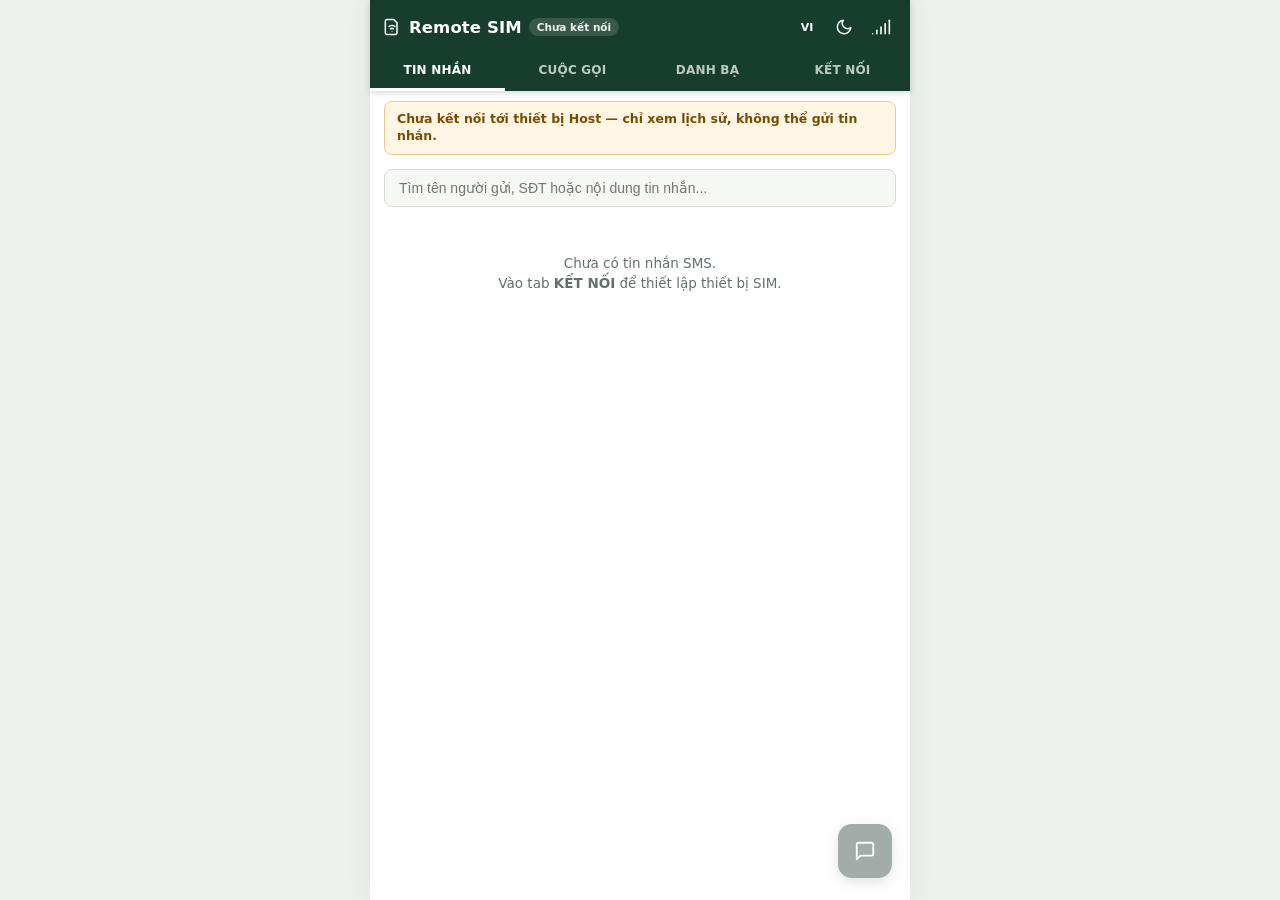
==== commit 23c9e21c: "fix(pwa): recreate Android voice AudioContext after getUserMedia" ====
--- a/site/index.html
+++ b/site/index.html
@@ -1 +1 @@
-<!DOCTYPE html><html lang="vi"><head><meta charset="UTF-8"><meta name="viewport" content="width=device-width,initial-scale=1,maximum-scale=1,user-scalable=no,viewport-fit=cover"><meta name="theme-color" content="#173d2d"><meta name="apple-mobile-web-app-capable" content="yes"><meta name="apple-mobile-web-app-status-bar-style" content="black-translucent"><meta name="apple-mobile-web-app-title" content="Remote SIM"><title>Remote SIM</title><link rel="manifest" href="manifest.webmanifest"><link rel="apple-touch-icon" sizes="180x180" href="icons/icon-180.png"><link rel="icon" type="image/png" sizes="192x192" href="icons/icon-192.png"><link rel="stylesheet" href="styles.f7d51855.css"></head><body><div id="app" class="app-shell"><header class="wa-header"><div class="wa-header-top"><div class="wa-brand"><svg width="20" height="20" viewBox="0 0 24 24" fill="none" stroke="currentColor" stroke-width="1.8" stroke-linecap="round" stroke-linejoin="round" aria-hidden="true"><path d="M6 3h8l4 4v12a2 2 0 0 1-2 2H6a2 2 0 0 1-2-2V5a2 2 0 0 1 2-2z"/><path d="M8.5 11.5a5 5 0 0 1 7 0"/><path d="M10.3 14.2a2.5 2.5 0 0 1 3.4 0"/><circle cx="12" cy="17" r="0.6" fill="currentColor" stroke="none"/></svg> <span class="wa-title">Remote SIM</span> <span id="connBadge" class="conn-badge offline" data-i18n="status_disconnected">Chưa kết nối</span></div><div class="wa-header-actions"><button id="btnToggleLang" class="icon-btn" title="VI / EN" data-i18n-aria="aria_lang" aria-label="Đổi ngôn ngữ" style="font-size:11px;font-weight:800;">VI</button> <button id="btnToggleTheme" class="icon-btn" data-i18n-title="title_theme" data-i18n-aria="aria_theme" title="Giao diện Sáng / Tối" aria-label="Chế độ tối"><svg width="18" height="18" viewBox="0 0 24 24" fill="none" stroke="currentColor" stroke-width="2" stroke-linecap="round" stroke-linejoin="round"><path d="M21 12.79A9 9 0 1 1 11.21 3 7 7 0 0 0 21 12.79z"/></svg></button> <button id="btnQuickSimStatus" class="icon-btn" data-i18n-title="title_sim_conn" data-i18n-aria="title_sim_conn" title="Kết nối SIM" aria-label="Kết nối SIM"><svg width="20" height="20" viewBox="0 0 24 24" fill="none" stroke="currentColor" stroke-width="1.9" stroke-linecap="round" stroke-linejoin="round"><path d="M2 20h.01"/><path d="M7 20v-4"/><path d="M12 20v-8"/><path d="M17 20V8"/><path d="M22 4v16"/></svg></button></div></div><nav class="wa-tabs"><button class="wa-tab active" data-tab="chats"><span data-i18n="tab_chats">TIN NHẮN</span> <span id="smsUnreadTotal" class="tab-badge zero">0</span></button> <button class="wa-tab" data-tab="calls"><span data-i18n="tab_calls">CUỘC GỌI</span></button> <button class="wa-tab" data-tab="contacts"><span data-i18n="tab_contacts">DANH BẠ</span></button> <button class="wa-tab" data-tab="gateway"><span data-i18n="tab_gateway">KẾT NỐI</span></button></nav></header><main class="wa-main"><section id="tab-chats" class="tab-panel active"><div class="search-bar-wrap"><input id="smsSearchInput" type="search" data-i18n-ph="ph_sms_search" placeholder="Tìm tên người gửi, SĐT hoặc nội dung tin nhắn..."> <button id="btnClearSmsSearch" type="button" class="search-clear-btn hidden" aria-label="Xóa tìm kiếm">✕</button></div><div id="chatList" class="chat-list"></div><button id="fabNewSms" class="wa-fab" data-i18n-title="fab_new_sms" data-i18n-aria="fab_new_sms" title="Nhắn tin mới" aria-label="Nhắn tin mới"><svg width="22" height="22" viewBox="0 0 24 24" fill="none" stroke="currentColor" stroke-width="2" stroke-linecap="round" stroke-linejoin="round"><path d="M21 15a2 2 0 0 1-2 2H7l-4 4V5a2 2 0 0 1 2-2h14a2 2 0 0 1 2 2z"/></svg></button></section><section id="tab-calls" class="tab-panel"><div id="callList" class="call-list"></div><button id="fabDialpad" class="wa-fab" data-i18n-title="fab_dialpad" data-i18n-aria="fab_dialpad" title="Mở bàn phím gọi" aria-label="Mở bàn phím gọi"><svg width="22" height="22" viewBox="0 0 24 24" fill="none" stroke="currentColor" stroke-width="2" stroke-linecap="round" stroke-linejoin="round"><path d="M22 16.92v3a2 2 0 0 1-2.18 2 19.79 19.79 0 0 1-8.63-3.07 19.5 19.5 0 0 1-6-6 19.79 19.79 0 0 1-3.07-8.67A2 2 0 0 1 4.11 2h3a2 2 0 0 1 2 1.72 12.84 12.84 0 0 0 .7 2.81 2 2 0 0 1-.45 2.11L8.09 9.91a16 16 0 0 0 6 6l1.27-1.27a2 2 0 0 1 2.11-.45 12.84 12.84 0 0 0 2.81.7A2 2 0 0 1 22 16.92z"/></svg></button></section><section id="tab-contacts" class="tab-panel"><div class="search-bar-wrap"><input id="contactSearchInput" type="search" data-i18n-ph="ph_contact_search" placeholder="Tìm tên hoặc số điện thoại trong danh bạ..."></div><div class="contacts-toolbar"><span id="contactsCountText" class="hint-text" style="margin:0;">0 liên hệ (chỉ đọc)</span><div class="contacts-actions-bar"><button id="btnImportAllContacts" type="button" class="btn-primary device-refresh-btn" data-i18n="btn_import_all_contacts">Lấy toàn bộ danh bạ</button> <button id="btnPickWebContacts" type="button" class="btn-secondary device-refresh-btn" data-i18n="btn_pick_contacts">Chọn danh bạ</button> <button id="btnImportVcf" type="button" class="btn-secondary device-refresh-btn" data-i18n="btn_import_vcf">Nạp .vcf</button> <button id="btnClearPwaContacts" type="button" class="btn-revoke hidden" data-i18n="btn_clear_cache">Xóa đệm</button></div><input id="vcfFileInput" type="file" accept=".vcf,.vcard,text/vcard,text/x-vcard" hidden></div><div id="contactsBulkGuideBox" class="guide-box hidden" style="margin:8px 12px 4px;"><div style="display:flex;align-items:center;justify-content:space-between;gap:8px;"><div class="guide-title" data-i18n="contacts_bulk_title">Cách lấy toàn bộ danh bạ vào PWA</div><button id="btnCloseBulkContactsGuide" type="button" class="btn-secondary mini-btn" data-i18n="btn_close">Đóng</button></div><div id="contactsBulkGuideText" data-i18n-html="contacts_bulk_ios_html"></div><div class="btn-row" style="margin-top:8px;"><button id="btnGuidePickVcfNow" type="button" class="btn-primary mini-btn" data-i18n="btn_choose_vcf_now">Chọn file .vcf ngay</button></div></div><div id="contactList" class="chat-list"></div></section><section id="tab-gateway" class="tab-panel"><div id="installBanner" class="gateway-card pwa-install-card hidden"><div class="pwa-install-row"><div><div class="vpn-title" data-i18n="pwa_install_title">Cài đặt Remote SIM lên màn hình chính</div><div id="installHintText" class="vpn-sub" data-i18n="pwa_install_sub">Dùng như ứng dụng độc lập cho iOS Safari &amp; Android Chrome.</div></div><div class="pwa-install-actions"><button id="btnInstallPwa" class="btn-primary pwa-mini-btn hidden" data-i18n="btn_install_pwa">Cài đặt</button> <button id="btnDismissInstall" class="btn-secondary pwa-mini-btn" data-i18n="btn_close">Đóng</button></div></div></div><div class="gateway-card"><div class="sim-status-card-row"><div class="sim-status-row"><span id="simStatusDot" class="sim-dot"></span><div><div id="simStateTitle" class="sim-state-title" data-i18n="status_disconnected">Chưa kết nối</div><div id="simStateSub" class="sim-state-sub" data-i18n="sim_state_sub_default">Mở Cài đặt kết nối bên dưới để thiết lập thiết bị SIM.</div></div></div><button id="btnQuickScanQr" type="button" class="btn-secondary qr-quick-btn" data-i18n-title="title_scan_qr" title="Quét mã QR kết nối"><svg width="16" height="16" viewBox="0 0 24 24" fill="none" stroke="currentColor" stroke-width="2" stroke-linecap="round" stroke-linejoin="round" aria-hidden="true"><rect x="3" y="3" width="7" height="7"/><rect x="14" y="3" width="7" height="7"/><rect x="3" y="14" width="7" height="7"/><path d="M14 14h3v3h-3z"/><path d="M18 17h3v4h-4v-3"/></svg> <span data-i18n="btn_scan_qr_short">Quét QR</span></button></div><div class="btn-row"><button id="btnPasteConnectionCode" type="button" class="btn-secondary" data-i18n="btn_paste_code">Nhập / dán mã kết nối</button></div><div id="remoteActiveRow" class="vpn-row" style="margin-top:10px;padding-top:9px;border-top:1px solid var(--line);"><div><div class="vpn-title" style="font-size:14px;" data-i18n="remote_active_title">Kích hoạt kết nối Remote</div><div id="remoteActiveSub" class="vpn-sub" data-i18n="remote_active_sub_on">Đang bật — tự kết nối lại và báo khi mất kết nối. Tắt để tạm dừng &amp; ẩn cảnh báo mất mạng.</div></div><label class="toggle-switch" aria-label="Kích hoạt hoặc tạm tắt kết nối Remote"><input id="remoteActiveToggle" type="checkbox" checked="checked"> <span class="toggle-track"></span></label></div></div><div id="pwaVpnCard" class="gateway-card"><div class="vpn-row"><div style="flex:1;min-width:0;"><div class="vpn-title" data-i18n="vpn_pwa_title">VPN theo vị trí SIM (WireGuard .conf)</div><div id="vpnConfStatusText" class="vpn-sub" data-i18n="vpn_pwa_sub">Tải file cấu hình .conf để kết nối VPN qua ứng dụng WireGuard trên iOS / Android / máy tính.</div></div></div><div class="btn-row" style="margin-top:10px;"><button id="btnDownloadVpnConf" type="button" class="btn-secondary"><svg width="16" height="16" viewBox="0 0 24 24" fill="none" stroke="currentColor" stroke-width="2" stroke-linecap="round" stroke-linejoin="round"><path d="M21 15v4a2 2 0 0 1-2 2H5a2 2 0 0 1-2-2v-4"/><polyline points="7 10 12 15 17 10"/><line x1="12" y1="15" x2="12" y2="3"/></svg> <span data-i18n="btn_dl_vpn_conf">Tải file cấu hình VPN (.conf)</span></button></div><details id="wireguardGuideAccordion" class="sub-accordion" style="margin-top:10px;"><summary><span data-i18n="wg_guide_title">Hướng dẫn cài đặt VPN WireGuard</span> <svg class="chev" width="16" height="16" viewBox="0 0 24 24" fill="none" stroke="currentColor" stroke-width="2" stroke-linecap="round" stroke-linejoin="round"><polyline points="6 9 12 15 18 9"/></svg></summary><div class="sub-accordion-body"><div class="guide-box" style="margin-top:0;" data-i18n-html="wg_guide_html"></div></div></details></div><div class="gateway-card"><details id="settingsAccordion" class="settings-accordion" open><summary><span data-i18n="conn_settings_title">Cài đặt kết nối</span> <svg class="chev" width="18" height="18" viewBox="0 0 24 24" fill="none" stroke="currentColor" stroke-width="2" stroke-linecap="round" stroke-linejoin="round"><polyline points="6 9 12 15 18 9"/></svg></summary><div class="accordion-body"><div class="btn-row" style="margin-top:0;margin-bottom:8px;"><button id="btnScanQrConfig" type="button" class="btn-secondary"><svg width="16" height="16" viewBox="0 0 24 24" fill="none" stroke="currentColor" stroke-width="2" stroke-linecap="round" stroke-linejoin="round" aria-hidden="true"><rect x="3" y="3" width="7" height="7"/><rect x="14" y="3" width="7" height="7"/><rect x="3" y="14" width="7" height="7"/><path d="M14 14h3v3h-3z"/><path d="M18 17h3v4h-4v-3"/></svg> <span data-i18n="btn_scan_qr_host">Quét mã QR từ Host SIM</span></button></div><label class="field-label" for="gwHostInput" data-i18n="lbl_gw_host_pwa">Địa chỉ thiết bị (IP, Tên miền hoặc https:// Tunnel)</label> <input id="gwHostInput" class="text-input" value="" data-i18n-ph="ph_gw_host_pwa" placeholder="VD: 192.168.1.197 hoặc https://sim.example.com"><div class="row-2"><div><label class="field-label" for="gwPortInput" data-i18n="lbl_gw_port">Cổng kết nối</label> <input id="gwPortInput" class="text-input" type="number" min="1" max="65535" value="8888"></div><div><label class="field-label" for="simPhoneInput" data-i18n="lbl_sim_phone">Số điện thoại SIM</label> <input id="simPhoneInput" class="text-input" type="tel" value="12345678" placeholder="12345678"></div></div><label class="field-label" for="espPasswordInput" data-i18n="lbl_gw_pwd">Mật khẩu thiết bị</label> <input id="espPasswordInput" class="text-input" type="password" value="" data-i18n-ph="ph_gw_pwd" placeholder="Nhập mật khẩu thiết bị..."> <label class="pwa-check-row"><input id="autoConnectChk" type="checkbox" checked="checked"> <span data-i18n="lbl_remember_session">Ghi nhớ phiên đăng nhập trên trình duyệt này</span></label><div id="mixedContentWarn" class="pwa-warn hidden" data-i18n="mixed_content_warn">PWA chạy qua HTTPS. Hãy nhập URL HTTPS đầy đủ của thiết bị Host SIM, ví dụ qua reverse proxy có chứng chỉ hợp lệ.</div><div class="btn-row"><button id="btnLoginSecure" class="btn-primary"><svg width="16" height="16" viewBox="0 0 24 24" fill="none" stroke="currentColor" stroke-width="2" stroke-linecap="round" stroke-linejoin="round"><path d="M10 13a5 5 0 0 0 7.54.54l3-3a5 5 0 0 0-7.07-7.07l-1.72 1.71"/><path d="M14 11a5 5 0 0 0-7.54-.54l-3 3a5 5 0 0 0 7.07 7.07l1.71-1.71"/></svg> <span data-i18n="btn_save_connect">Lưu &amp; Kết nối</span></button> <a id="gatewaySecurityLink" class="btn-secondary hidden" target="_blank" rel="noopener noreferrer" data-i18n="btn_cert_check">Mở kiểm tra chứng chỉ</a></div><details id="gatewayFingerprintDetails" class="hidden"><summary data-i18n="qr_cert_summary">Đối chiếu chứng chỉ từ QR</summary><p class="hint-text" data-i18n="qr_cert_hint">Dấu vân tay phải khớp trên máy Host và trang kiểm tra chứng chỉ. Trình duyệt vẫn kiểm tra HTTPS; QR không bỏ qua bước này.</p><code id="gatewayFingerprint" style="overflow-wrap:anywhere;"></code></details><div class="btn-row"><button id="btnOpenEspConfig" class="btn-secondary" data-i18n="btn_open_host_cfg">Trang cấu hình Host</button> <button id="btnTestNativeNotif" class="btn-secondary" data-i18n="btn_grant_mic_alerts">Cấp quyền Micro &amp; TB</button></div><div id="disconnectRow" class="btn-row hidden"><button id="btnDisconnectGw" class="btn-danger" data-i18n="btn_disconnect">Ngắt kết nối thiết bị</button></div><details id="trustedDevicesAccordion" class="sub-accordion" style="margin-top:14px;"><summary><span data-i18n="trusted_dev_title">Thiết bị đã xác thực</span> <svg class="chev" width="16" height="16" viewBox="0 0 24 24" fill="none" stroke="currentColor" stroke-width="2" stroke-linecap="round" stroke-linejoin="round"><polyline points="6 9 12 15 18 9"/></svg></summary><div class="sub-accordion-body"><div class="device-toolbar"><span id="myDeviceIdHint" class="hint-text" style="margin:0;">ID thiết bị: --</span> <button id="btnRefreshDevices" type="button" class="btn-secondary device-refresh-btn" data-i18n="btn_refresh_list">Làm mới danh sách</button></div><div id="trustedDevicesList" class="device-list" data-i18n="no_dev_connected">Chưa kết nối thiết bị.</div></div></details><details class="sub-accordion" style="margin-top:14px;"><summary><span data-i18n="tech_logs_title">Nhật ký kỹ thuật</span> <svg class="chev" width="16" height="16" viewBox="0 0 24 24" fill="none" stroke="currentColor" stroke-width="2" stroke-linecap="round" stroke-linejoin="round"><polyline points="6 9 12 15 18 9"/></svg></summary><div class="sub-accordion-body"><div id="wsLog" class="ws-log" style="margin-top:0" data-i18n="no_tech_logs">Chưa có nhật ký kết nối.</div></div></details></div></details></div><div id="pwaHardwareCard" class="gateway-card"><div class="vpn-title" data-i18n="hw_host_title">Mua thiết bị phần cứng Host</div><div class="info-share-box"><div data-i18n-html="hw_host_desc">Không có thiết bị Android làm máy Host? Liên hệ email <strong>taducanhbkhn@gmail.com</strong> để mua thiết bị phần cứng Host.</div><div class="btn-row" style="margin-top:8px;"><a class="btn-secondary mini-btn" href="mailto:taducanhbkhn@gmail.com" style="text-decoration:none;text-align:center;" data-i18n="btn_email_contact">Gửi email</a> <button id="btnPwaCopyEmail" type="button" class="btn-secondary mini-btn" data-i18n="btn_copy_email">Sao chép email</button></div></div></div></section></main><div id="threadView" class="overlay-screen hidden"><header class="thread-header"><button id="btnThreadBack" class="icon-btn" data-i18n-aria="aria_back" aria-label="Quay lại"><svg width="22" height="22" viewBox="0 0 24 24" fill="none" stroke="currentColor" stroke-width="2" stroke-linecap="round" stroke-linejoin="round"><polyline points="15 18 9 12 15 6"/></svg></button><div class="avatar-circle small" id="threadAvatar">S</div><div class="thread-meta"><div id="threadTitle" class="thread-name">--</div><div id="threadSub" class="thread-sub" data-i18n="thread_sub_default">Tin nhắn SMS</div></div><button id="btnThreadCall" class="icon-btn" data-i18n-title="title_call_number" data-i18n-aria="title_call_number" title="Gọi số này" aria-label="Gọi số này"><svg width="20" height="20" viewBox="0 0 24 24" fill="none" stroke="currentColor" stroke-width="2" stroke-linecap="round" stroke-linejoin="round"><path d="M22 16.92v3a2 2 0 0 1-2.18 2 19.79 19.79 0 0 1-8.63-3.07 19.5 19.5 0 0 1-6-6 19.79 19.79 0 0 1-3.07-8.67A2 2 0 0 1 4.11 2h3a2 2 0 0 1 2 1.72 12.84 12.84 0 0 0 .7 2.81 2 2 0 0 1-.45 2.11L8.09 9.91a16 16 0 0 0 6 6l1.27-1.27a2 2 0 0 1 2.11-.45 12.84 12.84 0 0 0 2.81.7A2 2 0 0 1 22 16.92z"/></svg></button></header><div id="threadMessages" class="thread-messages"></div><form id="threadForm" class="thread-composer"><input id="threadInput" data-i18n-ph="ph_sms_input" placeholder="Nhập tin nhắn SMS..." autocomplete="off"> <button type="submit" class="send-btn" data-i18n-title="title_send_sms" data-i18n-aria="title_send_sms" title="Gửi SMS" aria-label="Gửi SMS"><svg width="18" height="18" viewBox="0 0 24 24" fill="none" stroke="currentColor" stroke-width="2" stroke-linecap="round" stroke-linejoin="round"><line x1="22" y1="2" x2="11" y2="13"/><polygon points="22 2 15 22 11 13 2 9 22 2"/></svg></button></form></div><div id="newSmsModal" class="modal-backdrop hidden"><div class="modal-box"><h3 data-i18n="new_sms_title">Tin nhắn SMS mới</h3><div class="field-label-row"><label class="field-label" for="newSmsNumber" style="margin:0;" data-i18n="lbl_recipient_phone">Số điện thoại người nhận</label> <button id="btnPickContactForSms" type="button" class="btn-link-inline" data-i18n="btn_pick_contact">Chọn từ danh bạ</button></div><input id="newSmsNumber" class="text-input" type="tel" data-i18n-ph="ph_new_sms_num" placeholder="VD: 0912345678 hoặc nhập tên..." autocomplete="off"><div id="newSmsResolvedName" class="resolved-contact-hint hidden"></div><div id="newSmsContactSuggestions" class="contact-suggest-list hidden"></div><label class="field-label" for="newSmsText" data-i18n="lbl_sms_body">Nội dung tin nhắn</label> <textarea id="newSmsText" class="text-input" rows="3" data-i18n-ph="ph_new_sms_body" placeholder="Nhập nội dung tin nhắn..."></textarea><div class="btn-row"><button id="btnCancelNewSms" class="btn-secondary" data-i18n="btn_cancel">Hủy</button> <button id="btnSendNewSms" class="btn-primary" data-i18n="btn_send_sms">Gửi SMS</button></div></div></div><div id="dialpadModal" class="modal-backdrop hidden"><div class="dialpad-sheet"><div class="dialpad-top"><button id="btnPickContactForCall" class="icon-btn dark" data-i18n-title="btn_pick_contact" data-i18n-aria="btn_pick_contact" title="Chọn từ danh bạ" aria-label="Chọn từ danh bạ"><svg width="20" height="20" viewBox="0 0 24 24" fill="none" stroke="currentColor" stroke-width="2" stroke-linecap="round" stroke-linejoin="round"><path d="M20 21v-2a4 4 0 0 0-4-4H8a4 4 0 0 0-4 4v2"/><circle cx="12" cy="7" r="4"/></svg></button> <input id="dialNumberInput" class="dial-display" type="tel" data-i18n-ph="ph_dial_number" placeholder="Nhập số điện thoại..."> <button id="btnDialBackspace" class="icon-btn dark" data-i18n-aria="aria_backspace" aria-label="Xóa số"><svg width="20" height="20" viewBox="0 0 24 24" fill="none" stroke="currentColor" stroke-width="2" stroke-linecap="round" stroke-linejoin="round"><path d="M21 4H8l-7 8 7 8h13a2 2 0 0 0 2-2V6a2 2 0 0 0-2-2z"/><line x1="18" y1="9" x2="12" y2="15"/><line x1="12" y1="9" x2="18" y2="15"/></svg></button></div><div id="dialContactMatch" class="dial-contact-match hidden"></div><div class="dial-grid"><button class="dial-key" data-key="1">1<span>&nbsp;</span></button> <button class="dial-key" data-key="2">2<span>ABC</span></button> <button class="dial-key" data-key="3">3<span>DEF</span></button> <button class="dial-key" data-key="4">4<span>GHI</span></button> <button class="dial-key" data-key="5">5<span>JKL</span></button> <button class="dial-key" data-key="6">6<span>MNO</span></button> <button class="dial-key" data-key="7">7<span>PQRS</span></button> <button class="dial-key" data-key="8">8<span>TUV</span></button> <button class="dial-key" data-key="9">9<span>WXYZ</span></button> <button class="dial-key" data-key="*">*<span>&nbsp;</span></button> <button class="dial-key" data-key="0">0<span>+</span></button> <button class="dial-key" data-key="#">#<span>&nbsp;</span></button></div><div class="dial-actions"><button id="btnCloseDialpad" class="btn-secondary" data-i18n="btn_close">Đóng</button> <button id="btnPlaceCall" class="btn-call-go" data-i18n="btn_call_now">Gọi ngay</button></div></div></div><div id="contactPickerModal" class="modal-backdrop hidden"><div class="modal-box picker-modal-box"><h3 id="contactPickerTitle" data-i18n="picker_title_default">Chọn người liên lạc</h3><input id="contactPickerSearch" class="text-input" type="search" data-i18n-ph="ph_picker_search" placeholder="Tìm tên hoặc số điện thoại..."><div id="contactPickerList" class="picker-list"></div><div class="btn-row" style="flex-wrap:wrap;"><button id="btnPickerImportAll" type="button" class="btn-primary" data-i18n="btn_import_all_short">Lấy tất cả</button> <button id="btnPickerWebContacts" type="button" class="btn-secondary" data-i18n="btn_pick_contacts">Chọn danh bạ</button> <button id="btnPickerImportVcf" type="button" class="btn-secondary" data-i18n="btn_import_vcf">Nạp .vcf</button> <button id="btnCloseContactPicker" type="button" class="btn-secondary" data-i18n="btn_close">Đóng</button></div></div></div><div id="callScreen" class="call-screen hidden"><div class="call-top-row"><div class="call-top-badge" data-i18n="call_top_badge_pwa">Cuộc gọi qua SIM (WebSocket Audio)</div><button id="btnCallBlackout" type="button" class="call-blackout-btn hidden" data-i18n-aria="aria_blackout" aria-label="Làm tối màn hình khi nghe điện thoại"><svg width="14" height="14" viewBox="0 0 24 24" fill="none" stroke="currentColor" stroke-width="2.1" stroke-linecap="round" stroke-linejoin="round"><path d="M21 12.79A9 9 0 1 1 11.21 3 7 7 0 0 0 21 12.79z"/></svg> <span data-i18n="btn_dim_screen">Tối màn hình</span></button></div><div id="proximityCurtain" class="proximity-curtain hidden" aria-hidden="true"><div id="proximityCurtainHint" class="proximity-curtain-hint hidden" data-i18n="curtain_hint">Chạm 2 lần để mở màn hình</div></div><div class="call-center"><div class="call-avatar-ring"><div id="callAvatar" class="call-avatar">S</div></div><h2 id="callCallerName" class="call-name">--</h2><div id="callCallerNumber" class="call-number">--</div><div id="callStatusText" class="call-status" data-i18n="call_ringing">Đang đổ chuông...</div><div id="callAudioHint" class="call-audio-hint hidden"></div><div id="audioWave" class="audio-wave hidden"><span></span><span></span><span></span><span></span><span></span></div></div><div id="inCallDtmfPanel" class="incall-dtmf hidden"><div class="incall-dtmf-top"><div id="dtmfEntered" class="dtmf-display">&nbsp;</div><button id="btnCloseDtmf" class="icon-btn" data-i18n-aria="aria_close_keypad" aria-label="Đóng bàn phím"><svg width="20" height="20" viewBox="0 0 24 24" fill="none" stroke="currentColor" stroke-width="2" stroke-linecap="round" stroke-linejoin="round"><line x1="18" y1="6" x2="6" y2="18"/><line x1="6" y1="6" x2="18" y2="18"/></svg></button></div><div class="incall-dtmf-grid"><button class="incall-dtmf-key" data-dtmf="1">1</button> <button class="incall-dtmf-key" data-dtmf="2">2</button> <button class="incall-dtmf-key" data-dtmf="3">3</button> <button class="incall-dtmf-key" data-dtmf="4">4</button> <button class="incall-dtmf-key" data-dtmf="5">5</button> <button class="incall-dtmf-key" data-dtmf="6">6</button> <button class="incall-dtmf-key" data-dtmf="7">7</button> <button class="incall-dtmf-key" data-dtmf="8">8</button> <button class="incall-dtmf-key" data-dtmf="9">9</button> <button class="incall-dtmf-key" data-dtmf="*">*</button> <button class="incall-dtmf-key" data-dtmf="0">0</button> <button class="incall-dtmf-key" data-dtmf="#">#</button></div></div><div id="incomingActions" class="call-controls"><button id="btnRejectCall" class="call-btn reject"><span class="c-icon"><svg width="26" height="26" viewBox="0 0 24 24" fill="none" stroke="currentColor" stroke-width="2.2" stroke-linecap="round" stroke-linejoin="round"><line x1="18" y1="6" x2="6" y2="18"/><line x1="6" y1="6" x2="18" y2="18"/></svg> </span><span data-i18n="btn_reject">Từ chối</span></button> <button id="btnAcceptCall" class="call-btn accept"><span class="c-icon"><svg width="26" height="26" viewBox="0 0 24 24" fill="none" stroke="currentColor" stroke-width="2" stroke-linecap="round" stroke-linejoin="round"><path d="M22 16.92v3a2 2 0 0 1-2.18 2 19.79 19.79 0 0 1-8.63-3.07 19.5 19.5 0 0 1-6-6 19.79 19.79 0 0 1-3.07-8.67A2 2 0 0 1 4.11 2h3a2 2 0 0 1 2 1.72 12.84 12.84 0 0 0 .7 2.81 2 2 0 0 1-.45 2.11L8.09 9.91a16 16 0 0 0 6 6l1.27-1.27a2 2 0 0 1 2.11-.45 12.84 12.84 0 0 0 2.81.7A2 2 0 0 1 22 16.92z"/></svg> </span><span data-i18n="btn_answer">Nghe máy</span></button></div><div id="activeActions" class="call-controls-active hidden"><div class="call-tool-row"><button id="btnToggleSpeaker" class="tool-btn"><svg width="22" height="22" viewBox="0 0 24 24" fill="none" stroke="currentColor" stroke-width="1.9" stroke-linecap="round" stroke-linejoin="round"><polygon points="11 5 6 9 2 9 2 15 6 15 11 19 11 5"/><path d="M15.54 8.46a5 5 0 0 1 0 7.07"/><path d="M19.07 4.93a10 10 0 0 1 0 14.14"/></svg> <span data-i18n="call_speaker">Loa ngoài</span></button> <button id="btnToggleMute" class="tool-btn"><svg id="muteIconSvg" width="22" height="22" viewBox="0 0 24 24" fill="none" stroke="currentColor" stroke-width="1.9" stroke-linecap="round" stroke-linejoin="round"><path d="M12 1a3 3 0 0 0-3 3v8a3 3 0 0 0 6 0V4a3 3 0 0 0-3-3z"/><path d="M19 10v2a7 7 0 0 1-14 0v-2"/><line x1="12" y1="19" x2="12" y2="23"/><line x1="8" y1="23" x2="16" y2="23"/></svg> <span id="muteLabelText" data-i18n="call_mute">Tắt mic</span></button> <button id="btnShowDtmf" class="tool-btn"><svg width="22" height="22" viewBox="0 0 24 24" fill="none" stroke="currentColor" stroke-width="1.9" stroke-linecap="round" stroke-linejoin="round"><rect x="3" y="3" width="4" height="4" rx="1"/><rect x="10" y="3" width="4" height="4" rx="1"/><rect x="17" y="3" width="4" height="4" rx="1"/><rect x="3" y="10" width="4" height="4" rx="1"/><rect x="10" y="10" width="4" height="4" rx="1"/><rect x="17" y="10" width="4" height="4" rx="1"/><rect x="3" y="17" width="4" height="4" rx="1"/><rect x="10" y="17" width="4" height="4" rx="1"/><rect x="17" y="17" width="4" height="4" rx="1"/></svg> <span data-i18n="call_keypad">Bàn phím</span></button> <button id="btnTransferToHost" class="tool-btn" data-i18n-aria="aria_to_host" data-i18n-title="aria_to_host" aria-label="Chuyển tiếp cuộc gọi về máy Host" title="Chuyển tiếp cuộc gọi về máy Host"><svg width="22" height="22" viewBox="0 0 24 24" fill="none" stroke="currentColor" stroke-width="1.9" stroke-linecap="round" stroke-linejoin="round"><polyline points="15 10 20 5 15 0" transform="translate(0 3)"/><path d="M4 8h15" transform="translate(0 0)"/><path d="M22 16.92v3a2 2 0 0 1-2.18 2 19.79 19.79 0 0 1-8.63-3.07 19.5 19.5 0 0 1-6-6 19.79 19.79 0 0 1-3.07-8.67A2 2 0 0 1 4.11 2h3a2 2 0 0 1 2 1.72 12.84 12.84 0 0 0 .7 2.81 2 2 0 0 1-.45 2.11L8.09 9.91"/></svg> <span data-i18n="call_to_host">Về Host</span></button></div><button id="btnEndCall" class="call-btn reject big" data-i18n-aria="aria_end_call" aria-label="Kết thúc cuộc gọi"><span class="c-icon"><svg width="26" height="26" viewBox="0 0 24 24" fill="none" stroke="currentColor" stroke-width="2" stroke-linecap="round" stroke-linejoin="round"><path d="M10.68 13.31a16 16 0 0 0 3.41 2.6l1.27-1.27a2 2 0 0 1 2.11-.45 12.84 12.84 0 0 0 2.81.7 2 2 0 0 1 1.72 2v3a2 2 0 0 1-2.18 2 19.79 19.79 0 0 1-8.63-3.07 19.42 19.42 0 0 1-3.33-2.67m-2.67-3.34a19.79 19.79 0 0 1-3.07-8.63A2 2 0 0 1 4.11 2h3a2 2 0 0 1 2 1.72 12.84 12.84 0 0 0 .7 2.81 2 2 0 0 1-.45 2.11L8.09 9.91"/><line x1="23" y1="1" x2="1" y2="23"/></svg></span></button></div></div><div id="pairPendingModal" class="modal-backdrop hidden"><div class="modal-box"><h3 id="pairPendingTitle" data-i18n="pair_pending_title">Xác thực thiết bị 2 lớp</h3><p id="pairPendingDesc" class="hint-text" data-i18n="pair_pending_desc">Vui lòng hoàn tất xác thực để thiết bị này được phép kết nối.</p><div id="pairBootProgress" class="pair-progress">Tiến độ xác nhận: 0 / 2</div><div id="pairCodeWrap" class="pair-code-box hidden"><div class="hint-text" style="margin-bottom:4px;" data-i18n="pair_code_hint">Hoặc nhập 4 số sau trên thiết bị đã kết nối:</div><div id="pairVerifyCode" class="pair-code-digits">----</div></div><div id="pairCountdown" class="hint-text" style="margin-top:10px;">Còn lại: 120 giây</div><div class="btn-row"><button id="btnCancelPairing" type="button" class="btn-secondary" data-i18n="btn_cancel_pairing">Hủy xác thực</button></div></div></div><div id="pairApproveModal" class="modal-backdrop hidden"><div class="modal-box"><h3 data-i18n="pair_approve_title">Yêu cầu kết nối thiết bị mới</h3><p id="pairReqDesc" class="hint-text" data-i18n="pair_approve_desc">Một thiết bị mới đang yêu cầu ghép nối với Gateway.</p><label class="field-label" for="pairApproveCodeInput" data-i18n="lbl_pair_code_4">Mã xác thực 4 số</label> <input id="pairApproveCodeInput" class="text-input pair-code-input" inputmode="numeric" maxlength="4" data-i18n-ph="ph_pair_code_4" placeholder="Nhập 4 số hiển thị trên thiết bị mới"><div id="pairApproveError" class="pair-error hidden"></div><div class="btn-row"><button id="btnRejectPairReq" type="button" class="btn-secondary" data-i18n="btn_reject">Từ chối</button> <button id="btnApprovePairReq" type="button" class="btn-primary" data-i18n="btn_confirm">Xác nhận</button></div></div></div><div id="qrScanModal" class="modal-backdrop hidden"><div class="modal-box qr-scan-box"><h3 data-i18n="qr_scan_title">Quét mã QR kết nối</h3><p class="hint-text" data-i18n-html="qr_scan_hint">Hướng camera vào mã QR trên ứng dụng Host SIM hoặc trang <code>/config</code>, hoặc chọn ảnh mã QR từ máy.</p><div class="qr-video-wrap"><video id="qrVideo" playsinline muted></video><div class="qr-reticle" aria-hidden="true"></div></div><div id="qrScanStatus" class="qr-scan-status" data-i18n="qr_cam_init">Đang khởi tạo camera...</div><input id="qrImageFileInput" type="file" accept="image/*" hidden><div class="btn-row"><button id="btnPickQrImage" type="button" class="btn-secondary" data-i18n="btn_pick_qr_img">Chọn ảnh mã QR</button> <button id="btnPasteCodeFromScanner" type="button" class="btn-secondary" data-i18n="btn_paste_short">Nhập mã</button> <button id="btnCloseQrScan" type="button" class="btn-secondary" data-i18n="btn_close">Đóng</button></div></div></div><div id="revokePwdModal" class="modal-backdrop hidden"><div class="modal-box"><h3 data-i18n="rev_modal_title">Xác nhận thu hồi thiết bị</h3><p id="revokeModalSub" class="hint-text" data-i18n="rev_modal_sub_default">Nhập mật khẩu Host để thu hồi quyền truy cập của thiết bị này.</p><label class="field-label" for="revokePwdInput" data-i18n="rev_pwd_label">Mật khẩu Host</label> <input id="revokePwdInput" class="text-input" type="password" autocomplete="off" data-i18n-ph="ph_rev_pwd" placeholder="Nhập mật khẩu Host..."><div id="revokePwdError" class="pair-error hidden"></div><div class="btn-row"><button id="btnCancelRevokePwd" type="button" class="btn-secondary" data-i18n="btn_cancel">Hủy</button> <button id="btnConfirmRevokePwd" type="button" class="btn-danger" data-i18n="btn_confirm_revoke">Xác nhận thu hồi</button></div></div></div></div><script src="qr.b630ce82ea.js"></script><script src="app.ed351625c3.js"></script></body></html>+<!DOCTYPE html><html lang="vi"><head><meta charset="UTF-8"><meta name="viewport" content="width=device-width,initial-scale=1,maximum-scale=1,user-scalable=no,viewport-fit=cover"><meta name="theme-color" content="#173d2d"><meta name="apple-mobile-web-app-capable" content="yes"><meta name="apple-mobile-web-app-status-bar-style" content="black-translucent"><meta name="apple-mobile-web-app-title" content="Remote SIM"><title>Remote SIM</title><link rel="manifest" href="manifest.webmanifest"><link rel="apple-touch-icon" sizes="180x180" href="icons/icon-180.png"><link rel="icon" type="image/png" sizes="192x192" href="icons/icon-192.png"><link rel="stylesheet" href="styles.f7d51855.css"></head><body><div id="app" class="app-shell"><header class="wa-header"><div class="wa-header-top"><div class="wa-brand"><svg width="20" height="20" viewBox="0 0 24 24" fill="none" stroke="currentColor" stroke-width="1.8" stroke-linecap="round" stroke-linejoin="round" aria-hidden="true"><path d="M6 3h8l4 4v12a2 2 0 0 1-2 2H6a2 2 0 0 1-2-2V5a2 2 0 0 1 2-2z"/><path d="M8.5 11.5a5 5 0 0 1 7 0"/><path d="M10.3 14.2a2.5 2.5 0 0 1 3.4 0"/><circle cx="12" cy="17" r="0.6" fill="currentColor" stroke="none"/></svg> <span class="wa-title">Remote SIM</span> <span id="connBadge" class="conn-badge offline" data-i18n="status_disconnected">Chưa kết nối</span></div><div class="wa-header-actions"><button id="btnToggleLang" class="icon-btn" title="VI / EN" data-i18n-aria="aria_lang" aria-label="Đổi ngôn ngữ" style="font-size:11px;font-weight:800;">VI</button> <button id="btnToggleTheme" class="icon-btn" data-i18n-title="title_theme" data-i18n-aria="aria_theme" title="Giao diện Sáng / Tối" aria-label="Chế độ tối"><svg width="18" height="18" viewBox="0 0 24 24" fill="none" stroke="currentColor" stroke-width="2" stroke-linecap="round" stroke-linejoin="round"><path d="M21 12.79A9 9 0 1 1 11.21 3 7 7 0 0 0 21 12.79z"/></svg></button> <button id="btnQuickSimStatus" class="icon-btn" data-i18n-title="title_sim_conn" data-i18n-aria="title_sim_conn" title="Kết nối SIM" aria-label="Kết nối SIM"><svg width="20" height="20" viewBox="0 0 24 24" fill="none" stroke="currentColor" stroke-width="1.9" stroke-linecap="round" stroke-linejoin="round"><path d="M2 20h.01"/><path d="M7 20v-4"/><path d="M12 20v-8"/><path d="M17 20V8"/><path d="M22 4v16"/></svg></button></div></div><nav class="wa-tabs"><button class="wa-tab active" data-tab="chats"><span data-i18n="tab_chats">TIN NHẮN</span> <span id="smsUnreadTotal" class="tab-badge zero">0</span></button> <button class="wa-tab" data-tab="calls"><span data-i18n="tab_calls">CUỘC GỌI</span></button> <button class="wa-tab" data-tab="contacts"><span data-i18n="tab_contacts">DANH BẠ</span></button> <button class="wa-tab" data-tab="gateway"><span data-i18n="tab_gateway">KẾT NỐI</span></button></nav></header><main class="wa-main"><section id="tab-chats" class="tab-panel active"><div class="search-bar-wrap"><input id="smsSearchInput" type="search" data-i18n-ph="ph_sms_search" placeholder="Tìm tên người gửi, SĐT hoặc nội dung tin nhắn..."> <button id="btnClearSmsSearch" type="button" class="search-clear-btn hidden" aria-label="Xóa tìm kiếm">✕</button></div><div id="chatList" class="chat-list"></div><button id="fabNewSms" class="wa-fab" data-i18n-title="fab_new_sms" data-i18n-aria="fab_new_sms" title="Nhắn tin mới" aria-label="Nhắn tin mới"><svg width="22" height="22" viewBox="0 0 24 24" fill="none" stroke="currentColor" stroke-width="2" stroke-linecap="round" stroke-linejoin="round"><path d="M21 15a2 2 0 0 1-2 2H7l-4 4V5a2 2 0 0 1 2-2h14a2 2 0 0 1 2 2z"/></svg></button></section><section id="tab-calls" class="tab-panel"><div id="callList" class="call-list"></div><button id="fabDialpad" class="wa-fab" data-i18n-title="fab_dialpad" data-i18n-aria="fab_dialpad" title="Mở bàn phím gọi" aria-label="Mở bàn phím gọi"><svg width="22" height="22" viewBox="0 0 24 24" fill="none" stroke="currentColor" stroke-width="2" stroke-linecap="round" stroke-linejoin="round"><path d="M22 16.92v3a2 2 0 0 1-2.18 2 19.79 19.79 0 0 1-8.63-3.07 19.5 19.5 0 0 1-6-6 19.79 19.79 0 0 1-3.07-8.67A2 2 0 0 1 4.11 2h3a2 2 0 0 1 2 1.72 12.84 12.84 0 0 0 .7 2.81 2 2 0 0 1-.45 2.11L8.09 9.91a16 16 0 0 0 6 6l1.27-1.27a2 2 0 0 1 2.11-.45 12.84 12.84 0 0 0 2.81.7A2 2 0 0 1 22 16.92z"/></svg></button></section><section id="tab-contacts" class="tab-panel"><div class="search-bar-wrap"><input id="contactSearchInput" type="search" data-i18n-ph="ph_contact_search" placeholder="Tìm tên hoặc số điện thoại trong danh bạ..."></div><div class="contacts-toolbar"><span id="contactsCountText" class="hint-text" style="margin:0;">0 liên hệ (chỉ đọc)</span><div class="contacts-actions-bar"><button id="btnImportAllContacts" type="button" class="btn-primary device-refresh-btn" data-i18n="btn_import_all_contacts">Lấy toàn bộ danh bạ</button> <button id="btnPickWebContacts" type="button" class="btn-secondary device-refresh-btn" data-i18n="btn_pick_contacts">Chọn danh bạ</button> <button id="btnImportVcf" type="button" class="btn-secondary device-refresh-btn" data-i18n="btn_import_vcf">Nạp .vcf</button> <button id="btnClearPwaContacts" type="button" class="btn-revoke hidden" data-i18n="btn_clear_cache">Xóa đệm</button></div><input id="vcfFileInput" type="file" accept=".vcf,.vcard,text/vcard,text/x-vcard" hidden></div><div id="contactsBulkGuideBox" class="guide-box hidden" style="margin:8px 12px 4px;"><div style="display:flex;align-items:center;justify-content:space-between;gap:8px;"><div class="guide-title" data-i18n="contacts_bulk_title">Cách lấy toàn bộ danh bạ vào PWA</div><button id="btnCloseBulkContactsGuide" type="button" class="btn-secondary mini-btn" data-i18n="btn_close">Đóng</button></div><div id="contactsBulkGuideText" data-i18n-html="contacts_bulk_ios_html"></div><div class="btn-row" style="margin-top:8px;"><button id="btnGuidePickVcfNow" type="button" class="btn-primary mini-btn" data-i18n="btn_choose_vcf_now">Chọn file .vcf ngay</button></div></div><div id="contactList" class="chat-list"></div></section><section id="tab-gateway" class="tab-panel"><div id="installBanner" class="gateway-card pwa-install-card hidden"><div class="pwa-install-row"><div><div class="vpn-title" data-i18n="pwa_install_title">Cài đặt Remote SIM lên màn hình chính</div><div id="installHintText" class="vpn-sub" data-i18n="pwa_install_sub">Dùng như ứng dụng độc lập cho iOS Safari &amp; Android Chrome.</div></div><div class="pwa-install-actions"><button id="btnInstallPwa" class="btn-primary pwa-mini-btn hidden" data-i18n="btn_install_pwa">Cài đặt</button> <button id="btnDismissInstall" class="btn-secondary pwa-mini-btn" data-i18n="btn_close">Đóng</button></div></div></div><div class="gateway-card"><div class="sim-status-card-row"><div class="sim-status-row"><span id="simStatusDot" class="sim-dot"></span><div><div id="simStateTitle" class="sim-state-title" data-i18n="status_disconnected">Chưa kết nối</div><div id="simStateSub" class="sim-state-sub" data-i18n="sim_state_sub_default">Mở Cài đặt kết nối bên dưới để thiết lập thiết bị SIM.</div></div></div><button id="btnQuickScanQr" type="button" class="btn-secondary qr-quick-btn" data-i18n-title="title_scan_qr" title="Quét mã QR kết nối"><svg width="16" height="16" viewBox="0 0 24 24" fill="none" stroke="currentColor" stroke-width="2" stroke-linecap="round" stroke-linejoin="round" aria-hidden="true"><rect x="3" y="3" width="7" height="7"/><rect x="14" y="3" width="7" height="7"/><rect x="3" y="14" width="7" height="7"/><path d="M14 14h3v3h-3z"/><path d="M18 17h3v4h-4v-3"/></svg> <span data-i18n="btn_scan_qr_short">Quét QR</span></button></div><div class="btn-row"><button id="btnPasteConnectionCode" type="button" class="btn-secondary" data-i18n="btn_paste_code">Nhập / dán mã kết nối</button></div><div id="remoteActiveRow" class="vpn-row" style="margin-top:10px;padding-top:9px;border-top:1px solid var(--line);"><div><div class="vpn-title" style="font-size:14px;" data-i18n="remote_active_title">Kích hoạt kết nối Remote</div><div id="remoteActiveSub" class="vpn-sub" data-i18n="remote_active_sub_on">Đang bật — tự kết nối lại và báo khi mất kết nối. Tắt để tạm dừng &amp; ẩn cảnh báo mất mạng.</div></div><label class="toggle-switch" aria-label="Kích hoạt hoặc tạm tắt kết nối Remote"><input id="remoteActiveToggle" type="checkbox" checked="checked"> <span class="toggle-track"></span></label></div></div><div id="pwaVpnCard" class="gateway-card"><div class="vpn-row"><div style="flex:1;min-width:0;"><div class="vpn-title" data-i18n="vpn_pwa_title">VPN theo vị trí SIM (WireGuard .conf)</div><div id="vpnConfStatusText" class="vpn-sub" data-i18n="vpn_pwa_sub">Tải file cấu hình .conf để kết nối VPN qua ứng dụng WireGuard trên iOS / Android / máy tính.</div></div></div><div class="btn-row" style="margin-top:10px;"><button id="btnDownloadVpnConf" type="button" class="btn-secondary"><svg width="16" height="16" viewBox="0 0 24 24" fill="none" stroke="currentColor" stroke-width="2" stroke-linecap="round" stroke-linejoin="round"><path d="M21 15v4a2 2 0 0 1-2 2H5a2 2 0 0 1-2-2v-4"/><polyline points="7 10 12 15 17 10"/><line x1="12" y1="15" x2="12" y2="3"/></svg> <span data-i18n="btn_dl_vpn_conf">Tải file cấu hình VPN (.conf)</span></button></div><details id="wireguardGuideAccordion" class="sub-accordion" style="margin-top:10px;"><summary><span data-i18n="wg_guide_title">Hướng dẫn cài đặt VPN WireGuard</span> <svg class="chev" width="16" height="16" viewBox="0 0 24 24" fill="none" stroke="currentColor" stroke-width="2" stroke-linecap="round" stroke-linejoin="round"><polyline points="6 9 12 15 18 9"/></svg></summary><div class="sub-accordion-body"><div class="guide-box" style="margin-top:0;" data-i18n-html="wg_guide_html"></div></div></details></div><div class="gateway-card"><details id="settingsAccordion" class="settings-accordion" open><summary><span data-i18n="conn_settings_title">Cài đặt kết nối</span> <svg class="chev" width="18" height="18" viewBox="0 0 24 24" fill="none" stroke="currentColor" stroke-width="2" stroke-linecap="round" stroke-linejoin="round"><polyline points="6 9 12 15 18 9"/></svg></summary><div class="accordion-body"><div class="btn-row" style="margin-top:0;margin-bottom:8px;"><button id="btnScanQrConfig" type="button" class="btn-secondary"><svg width="16" height="16" viewBox="0 0 24 24" fill="none" stroke="currentColor" stroke-width="2" stroke-linecap="round" stroke-linejoin="round" aria-hidden="true"><rect x="3" y="3" width="7" height="7"/><rect x="14" y="3" width="7" height="7"/><rect x="3" y="14" width="7" height="7"/><path d="M14 14h3v3h-3z"/><path d="M18 17h3v4h-4v-3"/></svg> <span data-i18n="btn_scan_qr_host">Quét mã QR từ Host SIM</span></button></div><label class="field-label" for="gwHostInput" data-i18n="lbl_gw_host_pwa">Địa chỉ thiết bị (IP, Tên miền hoặc https:// Tunnel)</label> <input id="gwHostInput" class="text-input" value="" data-i18n-ph="ph_gw_host_pwa" placeholder="VD: 192.168.1.197 hoặc https://sim.example.com"><div class="row-2"><div><label class="field-label" for="gwPortInput" data-i18n="lbl_gw_port">Cổng kết nối</label> <input id="gwPortInput" class="text-input" type="number" min="1" max="65535" value="8888"></div><div><label class="field-label" for="simPhoneInput" data-i18n="lbl_sim_phone">Số điện thoại SIM</label> <input id="simPhoneInput" class="text-input" type="tel" value="12345678" placeholder="12345678"></div></div><label class="field-label" for="espPasswordInput" data-i18n="lbl_gw_pwd">Mật khẩu thiết bị</label> <input id="espPasswordInput" class="text-input" type="password" value="" data-i18n-ph="ph_gw_pwd" placeholder="Nhập mật khẩu thiết bị..."> <label class="pwa-check-row"><input id="autoConnectChk" type="checkbox" checked="checked"> <span data-i18n="lbl_remember_session">Ghi nhớ phiên đăng nhập trên trình duyệt này</span></label><div id="mixedContentWarn" class="pwa-warn hidden" data-i18n="mixed_content_warn">PWA chạy qua HTTPS. Hãy nhập URL HTTPS đầy đủ của thiết bị Host SIM, ví dụ qua reverse proxy có chứng chỉ hợp lệ.</div><div class="btn-row"><button id="btnLoginSecure" class="btn-primary"><svg width="16" height="16" viewBox="0 0 24 24" fill="none" stroke="currentColor" stroke-width="2" stroke-linecap="round" stroke-linejoin="round"><path d="M10 13a5 5 0 0 0 7.54.54l3-3a5 5 0 0 0-7.07-7.07l-1.72 1.71"/><path d="M14 11a5 5 0 0 0-7.54-.54l-3 3a5 5 0 0 0 7.07 7.07l1.71-1.71"/></svg> <span data-i18n="btn_save_connect">Lưu &amp; Kết nối</span></button> <a id="gatewaySecurityLink" class="btn-secondary hidden" target="_blank" rel="noopener noreferrer" data-i18n="btn_cert_check">Mở kiểm tra chứng chỉ</a></div><details id="gatewayFingerprintDetails" class="hidden"><summary data-i18n="qr_cert_summary">Đối chiếu chứng chỉ từ QR</summary><p class="hint-text" data-i18n="qr_cert_hint">Dấu vân tay phải khớp trên máy Host và trang kiểm tra chứng chỉ. Trình duyệt vẫn kiểm tra HTTPS; QR không bỏ qua bước này.</p><code id="gatewayFingerprint" style="overflow-wrap:anywhere;"></code></details><div class="btn-row"><button id="btnOpenEspConfig" class="btn-secondary" data-i18n="btn_open_host_cfg">Trang cấu hình Host</button> <button id="btnTestNativeNotif" class="btn-secondary" data-i18n="btn_grant_mic_alerts">Cấp quyền Micro &amp; TB</button></div><div id="disconnectRow" class="btn-row hidden"><button id="btnDisconnectGw" class="btn-danger" data-i18n="btn_disconnect">Ngắt kết nối thiết bị</button></div><details id="trustedDevicesAccordion" class="sub-accordion" style="margin-top:14px;"><summary><span data-i18n="trusted_dev_title">Thiết bị đã xác thực</span> <svg class="chev" width="16" height="16" viewBox="0 0 24 24" fill="none" stroke="currentColor" stroke-width="2" stroke-linecap="round" stroke-linejoin="round"><polyline points="6 9 12 15 18 9"/></svg></summary><div class="sub-accordion-body"><div class="device-toolbar"><span id="myDeviceIdHint" class="hint-text" style="margin:0;">ID thiết bị: --</span> <button id="btnRefreshDevices" type="button" class="btn-secondary device-refresh-btn" data-i18n="btn_refresh_list">Làm mới danh sách</button></div><div id="trustedDevicesList" class="device-list" data-i18n="no_dev_connected">Chưa kết nối thiết bị.</div></div></details><details class="sub-accordion" style="margin-top:14px;"><summary><span data-i18n="tech_logs_title">Nhật ký kỹ thuật</span> <svg class="chev" width="16" height="16" viewBox="0 0 24 24" fill="none" stroke="currentColor" stroke-width="2" stroke-linecap="round" stroke-linejoin="round"><polyline points="6 9 12 15 18 9"/></svg></summary><div class="sub-accordion-body"><div id="wsLog" class="ws-log" style="margin-top:0" data-i18n="no_tech_logs">Chưa có nhật ký kết nối.</div></div></details></div></details></div><div id="pwaHardwareCard" class="gateway-card"><div class="vpn-title" data-i18n="hw_host_title">Mua thiết bị phần cứng Host</div><div class="info-share-box"><div data-i18n-html="hw_host_desc">Không có thiết bị Android làm máy Host? Liên hệ email <strong>taducanhbkhn@gmail.com</strong> để mua thiết bị phần cứng Host.</div><div class="btn-row" style="margin-top:8px;"><a class="btn-secondary mini-btn" href="mailto:taducanhbkhn@gmail.com" style="text-decoration:none;text-align:center;" data-i18n="btn_email_contact">Gửi email</a> <button id="btnPwaCopyEmail" type="button" class="btn-secondary mini-btn" data-i18n="btn_copy_email">Sao chép email</button></div></div></div></section></main><div id="threadView" class="overlay-screen hidden"><header class="thread-header"><button id="btnThreadBack" class="icon-btn" data-i18n-aria="aria_back" aria-label="Quay lại"><svg width="22" height="22" viewBox="0 0 24 24" fill="none" stroke="currentColor" stroke-width="2" stroke-linecap="round" stroke-linejoin="round"><polyline points="15 18 9 12 15 6"/></svg></button><div class="avatar-circle small" id="threadAvatar">S</div><div class="thread-meta"><div id="threadTitle" class="thread-name">--</div><div id="threadSub" class="thread-sub" data-i18n="thread_sub_default">Tin nhắn SMS</div></div><button id="btnThreadCall" class="icon-btn" data-i18n-title="title_call_number" data-i18n-aria="title_call_number" title="Gọi số này" aria-label="Gọi số này"><svg width="20" height="20" viewBox="0 0 24 24" fill="none" stroke="currentColor" stroke-width="2" stroke-linecap="round" stroke-linejoin="round"><path d="M22 16.92v3a2 2 0 0 1-2.18 2 19.79 19.79 0 0 1-8.63-3.07 19.5 19.5 0 0 1-6-6 19.79 19.79 0 0 1-3.07-8.67A2 2 0 0 1 4.11 2h3a2 2 0 0 1 2 1.72 12.84 12.84 0 0 0 .7 2.81 2 2 0 0 1-.45 2.11L8.09 9.91a16 16 0 0 0 6 6l1.27-1.27a2 2 0 0 1 2.11-.45 12.84 12.84 0 0 0 2.81.7A2 2 0 0 1 22 16.92z"/></svg></button></header><div id="threadMessages" class="thread-messages"></div><form id="threadForm" class="thread-composer"><input id="threadInput" data-i18n-ph="ph_sms_input" placeholder="Nhập tin nhắn SMS..." autocomplete="off"> <button type="submit" class="send-btn" data-i18n-title="title_send_sms" data-i18n-aria="title_send_sms" title="Gửi SMS" aria-label="Gửi SMS"><svg width="18" height="18" viewBox="0 0 24 24" fill="none" stroke="currentColor" stroke-width="2" stroke-linecap="round" stroke-linejoin="round"><line x1="22" y1="2" x2="11" y2="13"/><polygon points="22 2 15 22 11 13 2 9 22 2"/></svg></button></form></div><div id="newSmsModal" class="modal-backdrop hidden"><div class="modal-box"><h3 data-i18n="new_sms_title">Tin nhắn SMS mới</h3><div class="field-label-row"><label class="field-label" for="newSmsNumber" style="margin:0;" data-i18n="lbl_recipient_phone">Số điện thoại người nhận</label> <button id="btnPickContactForSms" type="button" class="btn-link-inline" data-i18n="btn_pick_contact">Chọn từ danh bạ</button></div><input id="newSmsNumber" class="text-input" type="tel" data-i18n-ph="ph_new_sms_num" placeholder="VD: 0912345678 hoặc nhập tên..." autocomplete="off"><div id="newSmsResolvedName" class="resolved-contact-hint hidden"></div><div id="newSmsContactSuggestions" class="contact-suggest-list hidden"></div><label class="field-label" for="newSmsText" data-i18n="lbl_sms_body">Nội dung tin nhắn</label> <textarea id="newSmsText" class="text-input" rows="3" data-i18n-ph="ph_new_sms_body" placeholder="Nhập nội dung tin nhắn..."></textarea><div class="btn-row"><button id="btnCancelNewSms" class="btn-secondary" data-i18n="btn_cancel">Hủy</button> <button id="btnSendNewSms" class="btn-primary" data-i18n="btn_send_sms">Gửi SMS</button></div></div></div><div id="dialpadModal" class="modal-backdrop hidden"><div class="dialpad-sheet"><div class="dialpad-top"><button id="btnPickContactForCall" class="icon-btn dark" data-i18n-title="btn_pick_contact" data-i18n-aria="btn_pick_contact" title="Chọn từ danh bạ" aria-label="Chọn từ danh bạ"><svg width="20" height="20" viewBox="0 0 24 24" fill="none" stroke="currentColor" stroke-width="2" stroke-linecap="round" stroke-linejoin="round"><path d="M20 21v-2a4 4 0 0 0-4-4H8a4 4 0 0 0-4 4v2"/><circle cx="12" cy="7" r="4"/></svg></button> <input id="dialNumberInput" class="dial-display" type="tel" data-i18n-ph="ph_dial_number" placeholder="Nhập số điện thoại..."> <button id="btnDialBackspace" class="icon-btn dark" data-i18n-aria="aria_backspace" aria-label="Xóa số"><svg width="20" height="20" viewBox="0 0 24 24" fill="none" stroke="currentColor" stroke-width="2" stroke-linecap="round" stroke-linejoin="round"><path d="M21 4H8l-7 8 7 8h13a2 2 0 0 0 2-2V6a2 2 0 0 0-2-2z"/><line x1="18" y1="9" x2="12" y2="15"/><line x1="12" y1="9" x2="18" y2="15"/></svg></button></div><div id="dialContactMatch" class="dial-contact-match hidden"></div><div class="dial-grid"><button class="dial-key" data-key="1">1<span>&nbsp;</span></button> <button class="dial-key" data-key="2">2<span>ABC</span></button> <button class="dial-key" data-key="3">3<span>DEF</span></button> <button class="dial-key" data-key="4">4<span>GHI</span></button> <button class="dial-key" data-key="5">5<span>JKL</span></button> <button class="dial-key" data-key="6">6<span>MNO</span></button> <button class="dial-key" data-key="7">7<span>PQRS</span></button> <button class="dial-key" data-key="8">8<span>TUV</span></button> <button class="dial-key" data-key="9">9<span>WXYZ</span></button> <button class="dial-key" data-key="*">*<span>&nbsp;</span></button> <button class="dial-key" data-key="0">0<span>+</span></button> <button class="dial-key" data-key="#">#<span>&nbsp;</span></button></div><div class="dial-actions"><button id="btnCloseDialpad" class="btn-secondary" data-i18n="btn_close">Đóng</button> <button id="btnPlaceCall" class="btn-call-go" data-i18n="btn_call_now">Gọi ngay</button></div></div></div><div id="contactPickerModal" class="modal-backdrop hidden"><div class="modal-box picker-modal-box"><h3 id="contactPickerTitle" data-i18n="picker_title_default">Chọn người liên lạc</h3><input id="contactPickerSearch" class="text-input" type="search" data-i18n-ph="ph_picker_search" placeholder="Tìm tên hoặc số điện thoại..."><div id="contactPickerList" class="picker-list"></div><div class="btn-row" style="flex-wrap:wrap;"><button id="btnPickerImportAll" type="button" class="btn-primary" data-i18n="btn_import_all_short">Lấy tất cả</button> <button id="btnPickerWebContacts" type="button" class="btn-secondary" data-i18n="btn_pick_contacts">Chọn danh bạ</button> <button id="btnPickerImportVcf" type="button" class="btn-secondary" data-i18n="btn_import_vcf">Nạp .vcf</button> <button id="btnCloseContactPicker" type="button" class="btn-secondary" data-i18n="btn_close">Đóng</button></div></div></div><div id="callScreen" class="call-screen hidden"><div class="call-top-row"><div class="call-top-badge" data-i18n="call_top_badge_pwa">Cuộc gọi qua SIM (WebSocket Audio)</div><button id="btnCallBlackout" type="button" class="call-blackout-btn hidden" data-i18n-aria="aria_blackout" aria-label="Làm tối màn hình khi nghe điện thoại"><svg width="14" height="14" viewBox="0 0 24 24" fill="none" stroke="currentColor" stroke-width="2.1" stroke-linecap="round" stroke-linejoin="round"><path d="M21 12.79A9 9 0 1 1 11.21 3 7 7 0 0 0 21 12.79z"/></svg> <span data-i18n="btn_dim_screen">Tối màn hình</span></button></div><div id="proximityCurtain" class="proximity-curtain hidden" aria-hidden="true"><div id="proximityCurtainHint" class="proximity-curtain-hint hidden" data-i18n="curtain_hint">Chạm 2 lần để mở màn hình</div></div><div class="call-center"><div class="call-avatar-ring"><div id="callAvatar" class="call-avatar">S</div></div><h2 id="callCallerName" class="call-name">--</h2><div id="callCallerNumber" class="call-number">--</div><div id="callStatusText" class="call-status" data-i18n="call_ringing">Đang đổ chuông...</div><div id="callAudioHint" class="call-audio-hint hidden"></div><div id="audioWave" class="audio-wave hidden"><span></span><span></span><span></span><span></span><span></span></div></div><div id="inCallDtmfPanel" class="incall-dtmf hidden"><div class="incall-dtmf-top"><div id="dtmfEntered" class="dtmf-display">&nbsp;</div><button id="btnCloseDtmf" class="icon-btn" data-i18n-aria="aria_close_keypad" aria-label="Đóng bàn phím"><svg width="20" height="20" viewBox="0 0 24 24" fill="none" stroke="currentColor" stroke-width="2" stroke-linecap="round" stroke-linejoin="round"><line x1="18" y1="6" x2="6" y2="18"/><line x1="6" y1="6" x2="18" y2="18"/></svg></button></div><div class="incall-dtmf-grid"><button class="incall-dtmf-key" data-dtmf="1">1</button> <button class="incall-dtmf-key" data-dtmf="2">2</button> <button class="incall-dtmf-key" data-dtmf="3">3</button> <button class="incall-dtmf-key" data-dtmf="4">4</button> <button class="incall-dtmf-key" data-dtmf="5">5</button> <button class="incall-dtmf-key" data-dtmf="6">6</button> <button class="incall-dtmf-key" data-dtmf="7">7</button> <button class="incall-dtmf-key" data-dtmf="8">8</button> <button class="incall-dtmf-key" data-dtmf="9">9</button> <button class="incall-dtmf-key" data-dtmf="*">*</button> <button class="incall-dtmf-key" data-dtmf="0">0</button> <button class="incall-dtmf-key" data-dtmf="#">#</button></div></div><div id="incomingActions" class="call-controls"><button id="btnRejectCall" class="call-btn reject"><span class="c-icon"><svg width="26" height="26" viewBox="0 0 24 24" fill="none" stroke="currentColor" stroke-width="2.2" stroke-linecap="round" stroke-linejoin="round"><line x1="18" y1="6" x2="6" y2="18"/><line x1="6" y1="6" x2="18" y2="18"/></svg> </span><span data-i18n="btn_reject">Từ chối</span></button> <button id="btnAcceptCall" class="call-btn accept"><span class="c-icon"><svg width="26" height="26" viewBox="0 0 24 24" fill="none" stroke="currentColor" stroke-width="2" stroke-linecap="round" stroke-linejoin="round"><path d="M22 16.92v3a2 2 0 0 1-2.18 2 19.79 19.79 0 0 1-8.63-3.07 19.5 19.5 0 0 1-6-6 19.79 19.79 0 0 1-3.07-8.67A2 2 0 0 1 4.11 2h3a2 2 0 0 1 2 1.72 12.84 12.84 0 0 0 .7 2.81 2 2 0 0 1-.45 2.11L8.09 9.91a16 16 0 0 0 6 6l1.27-1.27a2 2 0 0 1 2.11-.45 12.84 12.84 0 0 0 2.81.7A2 2 0 0 1 22 16.92z"/></svg> </span><span data-i18n="btn_answer">Nghe máy</span></button></div><div id="activeActions" class="call-controls-active hidden"><div class="call-tool-row"><button id="btnToggleSpeaker" class="tool-btn"><svg width="22" height="22" viewBox="0 0 24 24" fill="none" stroke="currentColor" stroke-width="1.9" stroke-linecap="round" stroke-linejoin="round"><polygon points="11 5 6 9 2 9 2 15 6 15 11 19 11 5"/><path d="M15.54 8.46a5 5 0 0 1 0 7.07"/><path d="M19.07 4.93a10 10 0 0 1 0 14.14"/></svg> <span data-i18n="call_speaker">Loa ngoài</span></button> <button id="btnToggleMute" class="tool-btn"><svg id="muteIconSvg" width="22" height="22" viewBox="0 0 24 24" fill="none" stroke="currentColor" stroke-width="1.9" stroke-linecap="round" stroke-linejoin="round"><path d="M12 1a3 3 0 0 0-3 3v8a3 3 0 0 0 6 0V4a3 3 0 0 0-3-3z"/><path d="M19 10v2a7 7 0 0 1-14 0v-2"/><line x1="12" y1="19" x2="12" y2="23"/><line x1="8" y1="23" x2="16" y2="23"/></svg> <span id="muteLabelText" data-i18n="call_mute">Tắt mic</span></button> <button id="btnShowDtmf" class="tool-btn"><svg width="22" height="22" viewBox="0 0 24 24" fill="none" stroke="currentColor" stroke-width="1.9" stroke-linecap="round" stroke-linejoin="round"><rect x="3" y="3" width="4" height="4" rx="1"/><rect x="10" y="3" width="4" height="4" rx="1"/><rect x="17" y="3" width="4" height="4" rx="1"/><rect x="3" y="10" width="4" height="4" rx="1"/><rect x="10" y="10" width="4" height="4" rx="1"/><rect x="17" y="10" width="4" height="4" rx="1"/><rect x="3" y="17" width="4" height="4" rx="1"/><rect x="10" y="17" width="4" height="4" rx="1"/><rect x="17" y="17" width="4" height="4" rx="1"/></svg> <span data-i18n="call_keypad">Bàn phím</span></button> <button id="btnTransferToHost" class="tool-btn" data-i18n-aria="aria_to_host" data-i18n-title="aria_to_host" aria-label="Chuyển tiếp cuộc gọi về máy Host" title="Chuyển tiếp cuộc gọi về máy Host"><svg width="22" height="22" viewBox="0 0 24 24" fill="none" stroke="currentColor" stroke-width="1.9" stroke-linecap="round" stroke-linejoin="round"><polyline points="15 10 20 5 15 0" transform="translate(0 3)"/><path d="M4 8h15" transform="translate(0 0)"/><path d="M22 16.92v3a2 2 0 0 1-2.18 2 19.79 19.79 0 0 1-8.63-3.07 19.5 19.5 0 0 1-6-6 19.79 19.79 0 0 1-3.07-8.67A2 2 0 0 1 4.11 2h3a2 2 0 0 1 2 1.72 12.84 12.84 0 0 0 .7 2.81 2 2 0 0 1-.45 2.11L8.09 9.91"/></svg> <span data-i18n="call_to_host">Về Host</span></button></div><button id="btnEndCall" class="call-btn reject big" data-i18n-aria="aria_end_call" aria-label="Kết thúc cuộc gọi"><span class="c-icon"><svg width="26" height="26" viewBox="0 0 24 24" fill="none" stroke="currentColor" stroke-width="2" stroke-linecap="round" stroke-linejoin="round"><path d="M10.68 13.31a16 16 0 0 0 3.41 2.6l1.27-1.27a2 2 0 0 1 2.11-.45 12.84 12.84 0 0 0 2.81.7 2 2 0 0 1 1.72 2v3a2 2 0 0 1-2.18 2 19.79 19.79 0 0 1-8.63-3.07 19.42 19.42 0 0 1-3.33-2.67m-2.67-3.34a19.79 19.79 0 0 1-3.07-8.63A2 2 0 0 1 4.11 2h3a2 2 0 0 1 2 1.72 12.84 12.84 0 0 0 .7 2.81 2 2 0 0 1-.45 2.11L8.09 9.91"/><line x1="23" y1="1" x2="1" y2="23"/></svg></span></button></div></div><div id="pairPendingModal" class="modal-backdrop hidden"><div class="modal-box"><h3 id="pairPendingTitle" data-i18n="pair_pending_title">Xác thực thiết bị 2 lớp</h3><p id="pairPendingDesc" class="hint-text" data-i18n="pair_pending_desc">Vui lòng hoàn tất xác thực để thiết bị này được phép kết nối.</p><div id="pairBootProgress" class="pair-progress">Tiến độ xác nhận: 0 / 2</div><div id="pairCodeWrap" class="pair-code-box hidden"><div class="hint-text" style="margin-bottom:4px;" data-i18n="pair_code_hint">Hoặc nhập 4 số sau trên thiết bị đã kết nối:</div><div id="pairVerifyCode" class="pair-code-digits">----</div></div><div id="pairCountdown" class="hint-text" style="margin-top:10px;">Còn lại: 120 giây</div><div class="btn-row"><button id="btnCancelPairing" type="button" class="btn-secondary" data-i18n="btn_cancel_pairing">Hủy xác thực</button></div></div></div><div id="pairApproveModal" class="modal-backdrop hidden"><div class="modal-box"><h3 data-i18n="pair_approve_title">Yêu cầu kết nối thiết bị mới</h3><p id="pairReqDesc" class="hint-text" data-i18n="pair_approve_desc">Một thiết bị mới đang yêu cầu ghép nối với Gateway.</p><label class="field-label" for="pairApproveCodeInput" data-i18n="lbl_pair_code_4">Mã xác thực 4 số</label> <input id="pairApproveCodeInput" class="text-input pair-code-input" inputmode="numeric" maxlength="4" data-i18n-ph="ph_pair_code_4" placeholder="Nhập 4 số hiển thị trên thiết bị mới"><div id="pairApproveError" class="pair-error hidden"></div><div class="btn-row"><button id="btnRejectPairReq" type="button" class="btn-secondary" data-i18n="btn_reject">Từ chối</button> <button id="btnApprovePairReq" type="button" class="btn-primary" data-i18n="btn_confirm">Xác nhận</button></div></div></div><div id="qrScanModal" class="modal-backdrop hidden"><div class="modal-box qr-scan-box"><h3 data-i18n="qr_scan_title">Quét mã QR kết nối</h3><p class="hint-text" data-i18n-html="qr_scan_hint">Hướng camera vào mã QR trên ứng dụng Host SIM hoặc trang <code>/config</code>, hoặc chọn ảnh mã QR từ máy.</p><div class="qr-video-wrap"><video id="qrVideo" playsinline muted></video><div class="qr-reticle" aria-hidden="true"></div></div><div id="qrScanStatus" class="qr-scan-status" data-i18n="qr_cam_init">Đang khởi tạo camera...</div><input id="qrImageFileInput" type="file" accept="image/*" hidden><div class="btn-row"><button id="btnPickQrImage" type="button" class="btn-secondary" data-i18n="btn_pick_qr_img">Chọn ảnh mã QR</button> <button id="btnPasteCodeFromScanner" type="button" class="btn-secondary" data-i18n="btn_paste_short">Nhập mã</button> <button id="btnCloseQrScan" type="button" class="btn-secondary" data-i18n="btn_close">Đóng</button></div></div></div><div id="revokePwdModal" class="modal-backdrop hidden"><div class="modal-box"><h3 data-i18n="rev_modal_title">Xác nhận thu hồi thiết bị</h3><p id="revokeModalSub" class="hint-text" data-i18n="rev_modal_sub_default">Nhập mật khẩu Host để thu hồi quyền truy cập của thiết bị này.</p><label class="field-label" for="revokePwdInput" data-i18n="rev_pwd_label">Mật khẩu Host</label> <input id="revokePwdInput" class="text-input" type="password" autocomplete="off" data-i18n-ph="ph_rev_pwd" placeholder="Nhập mật khẩu Host..."><div id="revokePwdError" class="pair-error hidden"></div><div class="btn-row"><button id="btnCancelRevokePwd" type="button" class="btn-secondary" data-i18n="btn_cancel">Hủy</button> <button id="btnConfirmRevokePwd" type="button" class="btn-danger" data-i18n="btn_confirm_revoke">Xác nhận thu hồi</button></div></div></div></div><script src="qr.e767c2f19b.js"></script><script src="app.f94375658c.js"></script></body></html>
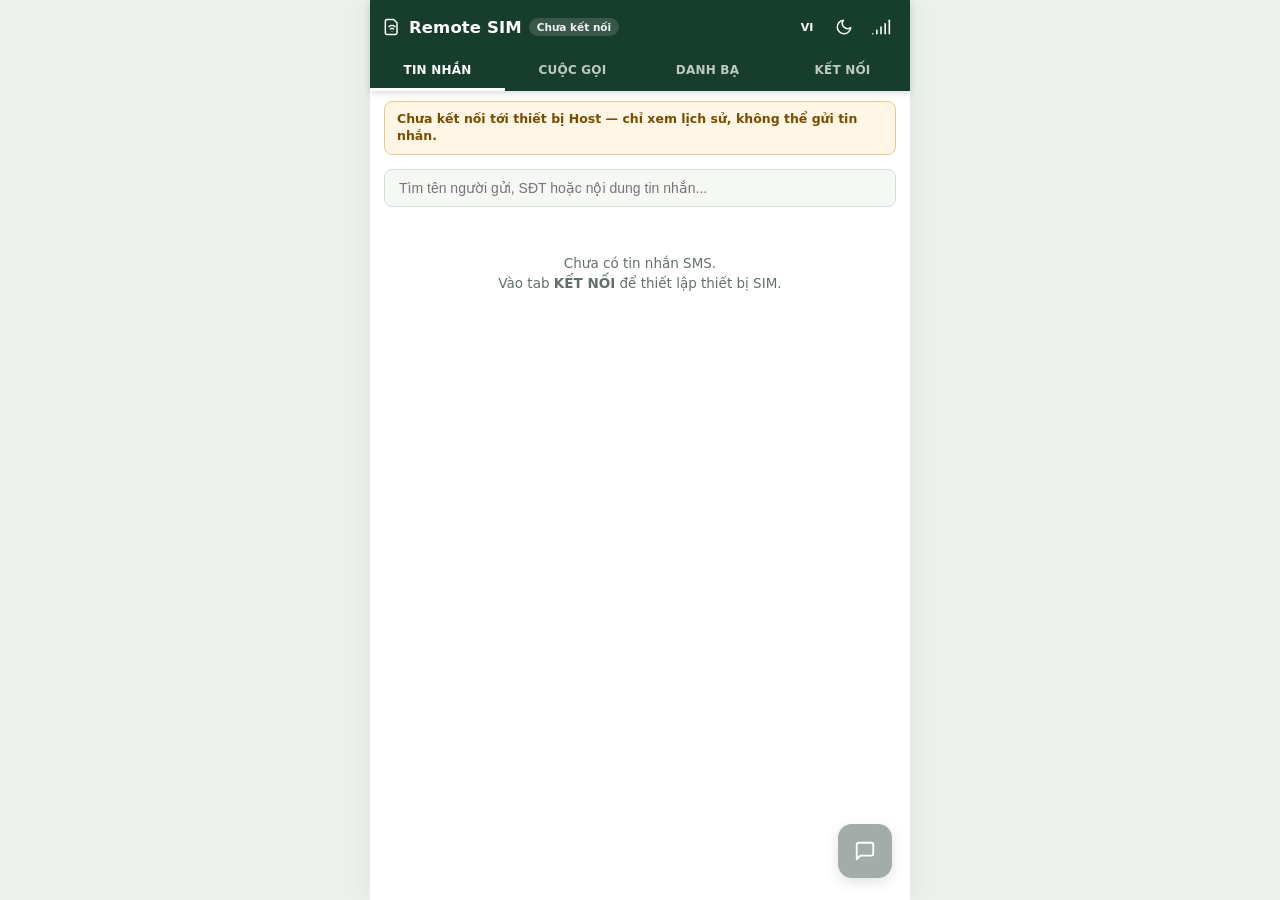
==== commit 7066396b: "perf(pwa): use persistent /ws/events push and adaptive fallback backoff" ====
--- a/site/index.html
+++ b/site/index.html
@@ -1 +1 @@
-<!DOCTYPE html><html lang="vi"><head><meta charset="UTF-8"><meta name="viewport" content="width=device-width,initial-scale=1,maximum-scale=1,user-scalable=no,viewport-fit=cover"><meta name="theme-color" content="#173d2d"><meta name="apple-mobile-web-app-capable" content="yes"><meta name="apple-mobile-web-app-status-bar-style" content="black-translucent"><meta name="apple-mobile-web-app-title" content="Remote SIM"><title>Remote SIM</title><link rel="manifest" href="manifest.webmanifest"><link rel="apple-touch-icon" sizes="180x180" href="icons/icon-180.png"><link rel="icon" type="image/png" sizes="192x192" href="icons/icon-192.png"><link rel="stylesheet" href="styles.f7d51855.css"></head><body><div id="app" class="app-shell"><header class="wa-header"><div class="wa-header-top"><div class="wa-brand"><svg width="20" height="20" viewBox="0 0 24 24" fill="none" stroke="currentColor" stroke-width="1.8" stroke-linecap="round" stroke-linejoin="round" aria-hidden="true"><path d="M6 3h8l4 4v12a2 2 0 0 1-2 2H6a2 2 0 0 1-2-2V5a2 2 0 0 1 2-2z"/><path d="M8.5 11.5a5 5 0 0 1 7 0"/><path d="M10.3 14.2a2.5 2.5 0 0 1 3.4 0"/><circle cx="12" cy="17" r="0.6" fill="currentColor" stroke="none"/></svg> <span class="wa-title">Remote SIM</span> <span id="connBadge" class="conn-badge offline" data-i18n="status_disconnected">Chưa kết nối</span></div><div class="wa-header-actions"><button id="btnToggleLang" class="icon-btn" title="VI / EN" data-i18n-aria="aria_lang" aria-label="Đổi ngôn ngữ" style="font-size:11px;font-weight:800;">VI</button> <button id="btnToggleTheme" class="icon-btn" data-i18n-title="title_theme" data-i18n-aria="aria_theme" title="Giao diện Sáng / Tối" aria-label="Chế độ tối"><svg width="18" height="18" viewBox="0 0 24 24" fill="none" stroke="currentColor" stroke-width="2" stroke-linecap="round" stroke-linejoin="round"><path d="M21 12.79A9 9 0 1 1 11.21 3 7 7 0 0 0 21 12.79z"/></svg></button> <button id="btnQuickSimStatus" class="icon-btn" data-i18n-title="title_sim_conn" data-i18n-aria="title_sim_conn" title="Kết nối SIM" aria-label="Kết nối SIM"><svg width="20" height="20" viewBox="0 0 24 24" fill="none" stroke="currentColor" stroke-width="1.9" stroke-linecap="round" stroke-linejoin="round"><path d="M2 20h.01"/><path d="M7 20v-4"/><path d="M12 20v-8"/><path d="M17 20V8"/><path d="M22 4v16"/></svg></button></div></div><nav class="wa-tabs"><button class="wa-tab active" data-tab="chats"><span data-i18n="tab_chats">TIN NHẮN</span> <span id="smsUnreadTotal" class="tab-badge zero">0</span></button> <button class="wa-tab" data-tab="calls"><span data-i18n="tab_calls">CUỘC GỌI</span></button> <button class="wa-tab" data-tab="contacts"><span data-i18n="tab_contacts">DANH BẠ</span></button> <button class="wa-tab" data-tab="gateway"><span data-i18n="tab_gateway">KẾT NỐI</span></button></nav></header><main class="wa-main"><section id="tab-chats" class="tab-panel active"><div class="search-bar-wrap"><input id="smsSearchInput" type="search" data-i18n-ph="ph_sms_search" placeholder="Tìm tên người gửi, SĐT hoặc nội dung tin nhắn..."> <button id="btnClearSmsSearch" type="button" class="search-clear-btn hidden" aria-label="Xóa tìm kiếm">✕</button></div><div id="chatList" class="chat-list"></div><button id="fabNewSms" class="wa-fab" data-i18n-title="fab_new_sms" data-i18n-aria="fab_new_sms" title="Nhắn tin mới" aria-label="Nhắn tin mới"><svg width="22" height="22" viewBox="0 0 24 24" fill="none" stroke="currentColor" stroke-width="2" stroke-linecap="round" stroke-linejoin="round"><path d="M21 15a2 2 0 0 1-2 2H7l-4 4V5a2 2 0 0 1 2-2h14a2 2 0 0 1 2 2z"/></svg></button></section><section id="tab-calls" class="tab-panel"><div id="callList" class="call-list"></div><button id="fabDialpad" class="wa-fab" data-i18n-title="fab_dialpad" data-i18n-aria="fab_dialpad" title="Mở bàn phím gọi" aria-label="Mở bàn phím gọi"><svg width="22" height="22" viewBox="0 0 24 24" fill="none" stroke="currentColor" stroke-width="2" stroke-linecap="round" stroke-linejoin="round"><path d="M22 16.92v3a2 2 0 0 1-2.18 2 19.79 19.79 0 0 1-8.63-3.07 19.5 19.5 0 0 1-6-6 19.79 19.79 0 0 1-3.07-8.67A2 2 0 0 1 4.11 2h3a2 2 0 0 1 2 1.72 12.84 12.84 0 0 0 .7 2.81 2 2 0 0 1-.45 2.11L8.09 9.91a16 16 0 0 0 6 6l1.27-1.27a2 2 0 0 1 2.11-.45 12.84 12.84 0 0 0 2.81.7A2 2 0 0 1 22 16.92z"/></svg></button></section><section id="tab-contacts" class="tab-panel"><div class="search-bar-wrap"><input id="contactSearchInput" type="search" data-i18n-ph="ph_contact_search" placeholder="Tìm tên hoặc số điện thoại trong danh bạ..."></div><div class="contacts-toolbar"><span id="contactsCountText" class="hint-text" style="margin:0;">0 liên hệ (chỉ đọc)</span><div class="contacts-actions-bar"><button id="btnImportAllContacts" type="button" class="btn-primary device-refresh-btn" data-i18n="btn_import_all_contacts">Lấy toàn bộ danh bạ</button> <button id="btnPickWebContacts" type="button" class="btn-secondary device-refresh-btn" data-i18n="btn_pick_contacts">Chọn danh bạ</button> <button id="btnImportVcf" type="button" class="btn-secondary device-refresh-btn" data-i18n="btn_import_vcf">Nạp .vcf</button> <button id="btnClearPwaContacts" type="button" class="btn-revoke hidden" data-i18n="btn_clear_cache">Xóa đệm</button></div><input id="vcfFileInput" type="file" accept=".vcf,.vcard,text/vcard,text/x-vcard" hidden></div><div id="contactsBulkGuideBox" class="guide-box hidden" style="margin:8px 12px 4px;"><div style="display:flex;align-items:center;justify-content:space-between;gap:8px;"><div class="guide-title" data-i18n="contacts_bulk_title">Cách lấy toàn bộ danh bạ vào PWA</div><button id="btnCloseBulkContactsGuide" type="button" class="btn-secondary mini-btn" data-i18n="btn_close">Đóng</button></div><div id="contactsBulkGuideText" data-i18n-html="contacts_bulk_ios_html"></div><div class="btn-row" style="margin-top:8px;"><button id="btnGuidePickVcfNow" type="button" class="btn-primary mini-btn" data-i18n="btn_choose_vcf_now">Chọn file .vcf ngay</button></div></div><div id="contactList" class="chat-list"></div></section><section id="tab-gateway" class="tab-panel"><div id="installBanner" class="gateway-card pwa-install-card hidden"><div class="pwa-install-row"><div><div class="vpn-title" data-i18n="pwa_install_title">Cài đặt Remote SIM lên màn hình chính</div><div id="installHintText" class="vpn-sub" data-i18n="pwa_install_sub">Dùng như ứng dụng độc lập cho iOS Safari &amp; Android Chrome.</div></div><div class="pwa-install-actions"><button id="btnInstallPwa" class="btn-primary pwa-mini-btn hidden" data-i18n="btn_install_pwa">Cài đặt</button> <button id="btnDismissInstall" class="btn-secondary pwa-mini-btn" data-i18n="btn_close">Đóng</button></div></div></div><div class="gateway-card"><div class="sim-status-card-row"><div class="sim-status-row"><span id="simStatusDot" class="sim-dot"></span><div><div id="simStateTitle" class="sim-state-title" data-i18n="status_disconnected">Chưa kết nối</div><div id="simStateSub" class="sim-state-sub" data-i18n="sim_state_sub_default">Mở Cài đặt kết nối bên dưới để thiết lập thiết bị SIM.</div></div></div><button id="btnQuickScanQr" type="button" class="btn-secondary qr-quick-btn" data-i18n-title="title_scan_qr" title="Quét mã QR kết nối"><svg width="16" height="16" viewBox="0 0 24 24" fill="none" stroke="currentColor" stroke-width="2" stroke-linecap="round" stroke-linejoin="round" aria-hidden="true"><rect x="3" y="3" width="7" height="7"/><rect x="14" y="3" width="7" height="7"/><rect x="3" y="14" width="7" height="7"/><path d="M14 14h3v3h-3z"/><path d="M18 17h3v4h-4v-3"/></svg> <span data-i18n="btn_scan_qr_short">Quét QR</span></button></div><div class="btn-row"><button id="btnPasteConnectionCode" type="button" class="btn-secondary" data-i18n="btn_paste_code">Nhập / dán mã kết nối</button></div><div id="remoteActiveRow" class="vpn-row" style="margin-top:10px;padding-top:9px;border-top:1px solid var(--line);"><div><div class="vpn-title" style="font-size:14px;" data-i18n="remote_active_title">Kích hoạt kết nối Remote</div><div id="remoteActiveSub" class="vpn-sub" data-i18n="remote_active_sub_on">Đang bật — tự kết nối lại và báo khi mất kết nối. Tắt để tạm dừng &amp; ẩn cảnh báo mất mạng.</div></div><label class="toggle-switch" aria-label="Kích hoạt hoặc tạm tắt kết nối Remote"><input id="remoteActiveToggle" type="checkbox" checked="checked"> <span class="toggle-track"></span></label></div></div><div id="pwaVpnCard" class="gateway-card"><div class="vpn-row"><div style="flex:1;min-width:0;"><div class="vpn-title" data-i18n="vpn_pwa_title">VPN theo vị trí SIM (WireGuard .conf)</div><div id="vpnConfStatusText" class="vpn-sub" data-i18n="vpn_pwa_sub">Tải file cấu hình .conf để kết nối VPN qua ứng dụng WireGuard trên iOS / Android / máy tính.</div></div></div><div class="btn-row" style="margin-top:10px;"><button id="btnDownloadVpnConf" type="button" class="btn-secondary"><svg width="16" height="16" viewBox="0 0 24 24" fill="none" stroke="currentColor" stroke-width="2" stroke-linecap="round" stroke-linejoin="round"><path d="M21 15v4a2 2 0 0 1-2 2H5a2 2 0 0 1-2-2v-4"/><polyline points="7 10 12 15 17 10"/><line x1="12" y1="15" x2="12" y2="3"/></svg> <span data-i18n="btn_dl_vpn_conf">Tải file cấu hình VPN (.conf)</span></button></div><details id="wireguardGuideAccordion" class="sub-accordion" style="margin-top:10px;"><summary><span data-i18n="wg_guide_title">Hướng dẫn cài đặt VPN WireGuard</span> <svg class="chev" width="16" height="16" viewBox="0 0 24 24" fill="none" stroke="currentColor" stroke-width="2" stroke-linecap="round" stroke-linejoin="round"><polyline points="6 9 12 15 18 9"/></svg></summary><div class="sub-accordion-body"><div class="guide-box" style="margin-top:0;" data-i18n-html="wg_guide_html"></div></div></details></div><div class="gateway-card"><details id="settingsAccordion" class="settings-accordion" open><summary><span data-i18n="conn_settings_title">Cài đặt kết nối</span> <svg class="chev" width="18" height="18" viewBox="0 0 24 24" fill="none" stroke="currentColor" stroke-width="2" stroke-linecap="round" stroke-linejoin="round"><polyline points="6 9 12 15 18 9"/></svg></summary><div class="accordion-body"><div class="btn-row" style="margin-top:0;margin-bottom:8px;"><button id="btnScanQrConfig" type="button" class="btn-secondary"><svg width="16" height="16" viewBox="0 0 24 24" fill="none" stroke="currentColor" stroke-width="2" stroke-linecap="round" stroke-linejoin="round" aria-hidden="true"><rect x="3" y="3" width="7" height="7"/><rect x="14" y="3" width="7" height="7"/><rect x="3" y="14" width="7" height="7"/><path d="M14 14h3v3h-3z"/><path d="M18 17h3v4h-4v-3"/></svg> <span data-i18n="btn_scan_qr_host">Quét mã QR từ Host SIM</span></button></div><label class="field-label" for="gwHostInput" data-i18n="lbl_gw_host_pwa">Địa chỉ thiết bị (IP, Tên miền hoặc https:// Tunnel)</label> <input id="gwHostInput" class="text-input" value="" data-i18n-ph="ph_gw_host_pwa" placeholder="VD: 192.168.1.197 hoặc https://sim.example.com"><div class="row-2"><div><label class="field-label" for="gwPortInput" data-i18n="lbl_gw_port">Cổng kết nối</label> <input id="gwPortInput" class="text-input" type="number" min="1" max="65535" value="8888"></div><div><label class="field-label" for="simPhoneInput" data-i18n="lbl_sim_phone">Số điện thoại SIM</label> <input id="simPhoneInput" class="text-input" type="tel" value="12345678" placeholder="12345678"></div></div><label class="field-label" for="espPasswordInput" data-i18n="lbl_gw_pwd">Mật khẩu thiết bị</label> <input id="espPasswordInput" class="text-input" type="password" value="" data-i18n-ph="ph_gw_pwd" placeholder="Nhập mật khẩu thiết bị..."> <label class="pwa-check-row"><input id="autoConnectChk" type="checkbox" checked="checked"> <span data-i18n="lbl_remember_session">Ghi nhớ phiên đăng nhập trên trình duyệt này</span></label><div id="mixedContentWarn" class="pwa-warn hidden" data-i18n="mixed_content_warn">PWA chạy qua HTTPS. Hãy nhập URL HTTPS đầy đủ của thiết bị Host SIM, ví dụ qua reverse proxy có chứng chỉ hợp lệ.</div><div class="btn-row"><button id="btnLoginSecure" class="btn-primary"><svg width="16" height="16" viewBox="0 0 24 24" fill="none" stroke="currentColor" stroke-width="2" stroke-linecap="round" stroke-linejoin="round"><path d="M10 13a5 5 0 0 0 7.54.54l3-3a5 5 0 0 0-7.07-7.07l-1.72 1.71"/><path d="M14 11a5 5 0 0 0-7.54-.54l-3 3a5 5 0 0 0 7.07 7.07l1.71-1.71"/></svg> <span data-i18n="btn_save_connect">Lưu &amp; Kết nối</span></button> <a id="gatewaySecurityLink" class="btn-secondary hidden" target="_blank" rel="noopener noreferrer" data-i18n="btn_cert_check">Mở kiểm tra chứng chỉ</a></div><details id="gatewayFingerprintDetails" class="hidden"><summary data-i18n="qr_cert_summary">Đối chiếu chứng chỉ từ QR</summary><p class="hint-text" data-i18n="qr_cert_hint">Dấu vân tay phải khớp trên máy Host và trang kiểm tra chứng chỉ. Trình duyệt vẫn kiểm tra HTTPS; QR không bỏ qua bước này.</p><code id="gatewayFingerprint" style="overflow-wrap:anywhere;"></code></details><div class="btn-row"><button id="btnOpenEspConfig" class="btn-secondary" data-i18n="btn_open_host_cfg">Trang cấu hình Host</button> <button id="btnTestNativeNotif" class="btn-secondary" data-i18n="btn_grant_mic_alerts">Cấp quyền Micro &amp; TB</button></div><div id="disconnectRow" class="btn-row hidden"><button id="btnDisconnectGw" class="btn-danger" data-i18n="btn_disconnect">Ngắt kết nối thiết bị</button></div><details id="trustedDevicesAccordion" class="sub-accordion" style="margin-top:14px;"><summary><span data-i18n="trusted_dev_title">Thiết bị đã xác thực</span> <svg class="chev" width="16" height="16" viewBox="0 0 24 24" fill="none" stroke="currentColor" stroke-width="2" stroke-linecap="round" stroke-linejoin="round"><polyline points="6 9 12 15 18 9"/></svg></summary><div class="sub-accordion-body"><div class="device-toolbar"><span id="myDeviceIdHint" class="hint-text" style="margin:0;">ID thiết bị: --</span> <button id="btnRefreshDevices" type="button" class="btn-secondary device-refresh-btn" data-i18n="btn_refresh_list">Làm mới danh sách</button></div><div id="trustedDevicesList" class="device-list" data-i18n="no_dev_connected">Chưa kết nối thiết bị.</div></div></details><details class="sub-accordion" style="margin-top:14px;"><summary><span data-i18n="tech_logs_title">Nhật ký kỹ thuật</span> <svg class="chev" width="16" height="16" viewBox="0 0 24 24" fill="none" stroke="currentColor" stroke-width="2" stroke-linecap="round" stroke-linejoin="round"><polyline points="6 9 12 15 18 9"/></svg></summary><div class="sub-accordion-body"><div id="wsLog" class="ws-log" style="margin-top:0" data-i18n="no_tech_logs">Chưa có nhật ký kết nối.</div></div></details></div></details></div><div id="pwaHardwareCard" class="gateway-card"><div class="vpn-title" data-i18n="hw_host_title">Mua thiết bị phần cứng Host</div><div class="info-share-box"><div data-i18n-html="hw_host_desc">Không có thiết bị Android làm máy Host? Liên hệ email <strong>taducanhbkhn@gmail.com</strong> để mua thiết bị phần cứng Host.</div><div class="btn-row" style="margin-top:8px;"><a class="btn-secondary mini-btn" href="mailto:taducanhbkhn@gmail.com" style="text-decoration:none;text-align:center;" data-i18n="btn_email_contact">Gửi email</a> <button id="btnPwaCopyEmail" type="button" class="btn-secondary mini-btn" data-i18n="btn_copy_email">Sao chép email</button></div></div></div></section></main><div id="threadView" class="overlay-screen hidden"><header class="thread-header"><button id="btnThreadBack" class="icon-btn" data-i18n-aria="aria_back" aria-label="Quay lại"><svg width="22" height="22" viewBox="0 0 24 24" fill="none" stroke="currentColor" stroke-width="2" stroke-linecap="round" stroke-linejoin="round"><polyline points="15 18 9 12 15 6"/></svg></button><div class="avatar-circle small" id="threadAvatar">S</div><div class="thread-meta"><div id="threadTitle" class="thread-name">--</div><div id="threadSub" class="thread-sub" data-i18n="thread_sub_default">Tin nhắn SMS</div></div><button id="btnThreadCall" class="icon-btn" data-i18n-title="title_call_number" data-i18n-aria="title_call_number" title="Gọi số này" aria-label="Gọi số này"><svg width="20" height="20" viewBox="0 0 24 24" fill="none" stroke="currentColor" stroke-width="2" stroke-linecap="round" stroke-linejoin="round"><path d="M22 16.92v3a2 2 0 0 1-2.18 2 19.79 19.79 0 0 1-8.63-3.07 19.5 19.5 0 0 1-6-6 19.79 19.79 0 0 1-3.07-8.67A2 2 0 0 1 4.11 2h3a2 2 0 0 1 2 1.72 12.84 12.84 0 0 0 .7 2.81 2 2 0 0 1-.45 2.11L8.09 9.91a16 16 0 0 0 6 6l1.27-1.27a2 2 0 0 1 2.11-.45 12.84 12.84 0 0 0 2.81.7A2 2 0 0 1 22 16.92z"/></svg></button></header><div id="threadMessages" class="thread-messages"></div><form id="threadForm" class="thread-composer"><input id="threadInput" data-i18n-ph="ph_sms_input" placeholder="Nhập tin nhắn SMS..." autocomplete="off"> <button type="submit" class="send-btn" data-i18n-title="title_send_sms" data-i18n-aria="title_send_sms" title="Gửi SMS" aria-label="Gửi SMS"><svg width="18" height="18" viewBox="0 0 24 24" fill="none" stroke="currentColor" stroke-width="2" stroke-linecap="round" stroke-linejoin="round"><line x1="22" y1="2" x2="11" y2="13"/><polygon points="22 2 15 22 11 13 2 9 22 2"/></svg></button></form></div><div id="newSmsModal" class="modal-backdrop hidden"><div class="modal-box"><h3 data-i18n="new_sms_title">Tin nhắn SMS mới</h3><div class="field-label-row"><label class="field-label" for="newSmsNumber" style="margin:0;" data-i18n="lbl_recipient_phone">Số điện thoại người nhận</label> <button id="btnPickContactForSms" type="button" class="btn-link-inline" data-i18n="btn_pick_contact">Chọn từ danh bạ</button></div><input id="newSmsNumber" class="text-input" type="tel" data-i18n-ph="ph_new_sms_num" placeholder="VD: 0912345678 hoặc nhập tên..." autocomplete="off"><div id="newSmsResolvedName" class="resolved-contact-hint hidden"></div><div id="newSmsContactSuggestions" class="contact-suggest-list hidden"></div><label class="field-label" for="newSmsText" data-i18n="lbl_sms_body">Nội dung tin nhắn</label> <textarea id="newSmsText" class="text-input" rows="3" data-i18n-ph="ph_new_sms_body" placeholder="Nhập nội dung tin nhắn..."></textarea><div class="btn-row"><button id="btnCancelNewSms" class="btn-secondary" data-i18n="btn_cancel">Hủy</button> <button id="btnSendNewSms" class="btn-primary" data-i18n="btn_send_sms">Gửi SMS</button></div></div></div><div id="dialpadModal" class="modal-backdrop hidden"><div class="dialpad-sheet"><div class="dialpad-top"><button id="btnPickContactForCall" class="icon-btn dark" data-i18n-title="btn_pick_contact" data-i18n-aria="btn_pick_contact" title="Chọn từ danh bạ" aria-label="Chọn từ danh bạ"><svg width="20" height="20" viewBox="0 0 24 24" fill="none" stroke="currentColor" stroke-width="2" stroke-linecap="round" stroke-linejoin="round"><path d="M20 21v-2a4 4 0 0 0-4-4H8a4 4 0 0 0-4 4v2"/><circle cx="12" cy="7" r="4"/></svg></button> <input id="dialNumberInput" class="dial-display" type="tel" data-i18n-ph="ph_dial_number" placeholder="Nhập số điện thoại..."> <button id="btnDialBackspace" class="icon-btn dark" data-i18n-aria="aria_backspace" aria-label="Xóa số"><svg width="20" height="20" viewBox="0 0 24 24" fill="none" stroke="currentColor" stroke-width="2" stroke-linecap="round" stroke-linejoin="round"><path d="M21 4H8l-7 8 7 8h13a2 2 0 0 0 2-2V6a2 2 0 0 0-2-2z"/><line x1="18" y1="9" x2="12" y2="15"/><line x1="12" y1="9" x2="18" y2="15"/></svg></button></div><div id="dialContactMatch" class="dial-contact-match hidden"></div><div class="dial-grid"><button class="dial-key" data-key="1">1<span>&nbsp;</span></button> <button class="dial-key" data-key="2">2<span>ABC</span></button> <button class="dial-key" data-key="3">3<span>DEF</span></button> <button class="dial-key" data-key="4">4<span>GHI</span></button> <button class="dial-key" data-key="5">5<span>JKL</span></button> <button class="dial-key" data-key="6">6<span>MNO</span></button> <button class="dial-key" data-key="7">7<span>PQRS</span></button> <button class="dial-key" data-key="8">8<span>TUV</span></button> <button class="dial-key" data-key="9">9<span>WXYZ</span></button> <button class="dial-key" data-key="*">*<span>&nbsp;</span></button> <button class="dial-key" data-key="0">0<span>+</span></button> <button class="dial-key" data-key="#">#<span>&nbsp;</span></button></div><div class="dial-actions"><button id="btnCloseDialpad" class="btn-secondary" data-i18n="btn_close">Đóng</button> <button id="btnPlaceCall" class="btn-call-go" data-i18n="btn_call_now">Gọi ngay</button></div></div></div><div id="contactPickerModal" class="modal-backdrop hidden"><div class="modal-box picker-modal-box"><h3 id="contactPickerTitle" data-i18n="picker_title_default">Chọn người liên lạc</h3><input id="contactPickerSearch" class="text-input" type="search" data-i18n-ph="ph_picker_search" placeholder="Tìm tên hoặc số điện thoại..."><div id="contactPickerList" class="picker-list"></div><div class="btn-row" style="flex-wrap:wrap;"><button id="btnPickerImportAll" type="button" class="btn-primary" data-i18n="btn_import_all_short">Lấy tất cả</button> <button id="btnPickerWebContacts" type="button" class="btn-secondary" data-i18n="btn_pick_contacts">Chọn danh bạ</button> <button id="btnPickerImportVcf" type="button" class="btn-secondary" data-i18n="btn_import_vcf">Nạp .vcf</button> <button id="btnCloseContactPicker" type="button" class="btn-secondary" data-i18n="btn_close">Đóng</button></div></div></div><div id="callScreen" class="call-screen hidden"><div class="call-top-row"><div class="call-top-badge" data-i18n="call_top_badge_pwa">Cuộc gọi qua SIM (WebSocket Audio)</div><button id="btnCallBlackout" type="button" class="call-blackout-btn hidden" data-i18n-aria="aria_blackout" aria-label="Làm tối màn hình khi nghe điện thoại"><svg width="14" height="14" viewBox="0 0 24 24" fill="none" stroke="currentColor" stroke-width="2.1" stroke-linecap="round" stroke-linejoin="round"><path d="M21 12.79A9 9 0 1 1 11.21 3 7 7 0 0 0 21 12.79z"/></svg> <span data-i18n="btn_dim_screen">Tối màn hình</span></button></div><div id="proximityCurtain" class="proximity-curtain hidden" aria-hidden="true"><div id="proximityCurtainHint" class="proximity-curtain-hint hidden" data-i18n="curtain_hint">Chạm 2 lần để mở màn hình</div></div><div class="call-center"><div class="call-avatar-ring"><div id="callAvatar" class="call-avatar">S</div></div><h2 id="callCallerName" class="call-name">--</h2><div id="callCallerNumber" class="call-number">--</div><div id="callStatusText" class="call-status" data-i18n="call_ringing">Đang đổ chuông...</div><div id="callAudioHint" class="call-audio-hint hidden"></div><div id="audioWave" class="audio-wave hidden"><span></span><span></span><span></span><span></span><span></span></div></div><div id="inCallDtmfPanel" class="incall-dtmf hidden"><div class="incall-dtmf-top"><div id="dtmfEntered" class="dtmf-display">&nbsp;</div><button id="btnCloseDtmf" class="icon-btn" data-i18n-aria="aria_close_keypad" aria-label="Đóng bàn phím"><svg width="20" height="20" viewBox="0 0 24 24" fill="none" stroke="currentColor" stroke-width="2" stroke-linecap="round" stroke-linejoin="round"><line x1="18" y1="6" x2="6" y2="18"/><line x1="6" y1="6" x2="18" y2="18"/></svg></button></div><div class="incall-dtmf-grid"><button class="incall-dtmf-key" data-dtmf="1">1</button> <button class="incall-dtmf-key" data-dtmf="2">2</button> <button class="incall-dtmf-key" data-dtmf="3">3</button> <button class="incall-dtmf-key" data-dtmf="4">4</button> <button class="incall-dtmf-key" data-dtmf="5">5</button> <button class="incall-dtmf-key" data-dtmf="6">6</button> <button class="incall-dtmf-key" data-dtmf="7">7</button> <button class="incall-dtmf-key" data-dtmf="8">8</button> <button class="incall-dtmf-key" data-dtmf="9">9</button> <button class="incall-dtmf-key" data-dtmf="*">*</button> <button class="incall-dtmf-key" data-dtmf="0">0</button> <button class="incall-dtmf-key" data-dtmf="#">#</button></div></div><div id="incomingActions" class="call-controls"><button id="btnRejectCall" class="call-btn reject"><span class="c-icon"><svg width="26" height="26" viewBox="0 0 24 24" fill="none" stroke="currentColor" stroke-width="2.2" stroke-linecap="round" stroke-linejoin="round"><line x1="18" y1="6" x2="6" y2="18"/><line x1="6" y1="6" x2="18" y2="18"/></svg> </span><span data-i18n="btn_reject">Từ chối</span></button> <button id="btnAcceptCall" class="call-btn accept"><span class="c-icon"><svg width="26" height="26" viewBox="0 0 24 24" fill="none" stroke="currentColor" stroke-width="2" stroke-linecap="round" stroke-linejoin="round"><path d="M22 16.92v3a2 2 0 0 1-2.18 2 19.79 19.79 0 0 1-8.63-3.07 19.5 19.5 0 0 1-6-6 19.79 19.79 0 0 1-3.07-8.67A2 2 0 0 1 4.11 2h3a2 2 0 0 1 2 1.72 12.84 12.84 0 0 0 .7 2.81 2 2 0 0 1-.45 2.11L8.09 9.91a16 16 0 0 0 6 6l1.27-1.27a2 2 0 0 1 2.11-.45 12.84 12.84 0 0 0 2.81.7A2 2 0 0 1 22 16.92z"/></svg> </span><span data-i18n="btn_answer">Nghe máy</span></button></div><div id="activeActions" class="call-controls-active hidden"><div class="call-tool-row"><button id="btnToggleSpeaker" class="tool-btn"><svg width="22" height="22" viewBox="0 0 24 24" fill="none" stroke="currentColor" stroke-width="1.9" stroke-linecap="round" stroke-linejoin="round"><polygon points="11 5 6 9 2 9 2 15 6 15 11 19 11 5"/><path d="M15.54 8.46a5 5 0 0 1 0 7.07"/><path d="M19.07 4.93a10 10 0 0 1 0 14.14"/></svg> <span data-i18n="call_speaker">Loa ngoài</span></button> <button id="btnToggleMute" class="tool-btn"><svg id="muteIconSvg" width="22" height="22" viewBox="0 0 24 24" fill="none" stroke="currentColor" stroke-width="1.9" stroke-linecap="round" stroke-linejoin="round"><path d="M12 1a3 3 0 0 0-3 3v8a3 3 0 0 0 6 0V4a3 3 0 0 0-3-3z"/><path d="M19 10v2a7 7 0 0 1-14 0v-2"/><line x1="12" y1="19" x2="12" y2="23"/><line x1="8" y1="23" x2="16" y2="23"/></svg> <span id="muteLabelText" data-i18n="call_mute">Tắt mic</span></button> <button id="btnShowDtmf" class="tool-btn"><svg width="22" height="22" viewBox="0 0 24 24" fill="none" stroke="currentColor" stroke-width="1.9" stroke-linecap="round" stroke-linejoin="round"><rect x="3" y="3" width="4" height="4" rx="1"/><rect x="10" y="3" width="4" height="4" rx="1"/><rect x="17" y="3" width="4" height="4" rx="1"/><rect x="3" y="10" width="4" height="4" rx="1"/><rect x="10" y="10" width="4" height="4" rx="1"/><rect x="17" y="10" width="4" height="4" rx="1"/><rect x="3" y="17" width="4" height="4" rx="1"/><rect x="10" y="17" width="4" height="4" rx="1"/><rect x="17" y="17" width="4" height="4" rx="1"/></svg> <span data-i18n="call_keypad">Bàn phím</span></button> <button id="btnTransferToHost" class="tool-btn" data-i18n-aria="aria_to_host" data-i18n-title="aria_to_host" aria-label="Chuyển tiếp cuộc gọi về máy Host" title="Chuyển tiếp cuộc gọi về máy Host"><svg width="22" height="22" viewBox="0 0 24 24" fill="none" stroke="currentColor" stroke-width="1.9" stroke-linecap="round" stroke-linejoin="round"><polyline points="15 10 20 5 15 0" transform="translate(0 3)"/><path d="M4 8h15" transform="translate(0 0)"/><path d="M22 16.92v3a2 2 0 0 1-2.18 2 19.79 19.79 0 0 1-8.63-3.07 19.5 19.5 0 0 1-6-6 19.79 19.79 0 0 1-3.07-8.67A2 2 0 0 1 4.11 2h3a2 2 0 0 1 2 1.72 12.84 12.84 0 0 0 .7 2.81 2 2 0 0 1-.45 2.11L8.09 9.91"/></svg> <span data-i18n="call_to_host">Về Host</span></button></div><button id="btnEndCall" class="call-btn reject big" data-i18n-aria="aria_end_call" aria-label="Kết thúc cuộc gọi"><span class="c-icon"><svg width="26" height="26" viewBox="0 0 24 24" fill="none" stroke="currentColor" stroke-width="2" stroke-linecap="round" stroke-linejoin="round"><path d="M10.68 13.31a16 16 0 0 0 3.41 2.6l1.27-1.27a2 2 0 0 1 2.11-.45 12.84 12.84 0 0 0 2.81.7 2 2 0 0 1 1.72 2v3a2 2 0 0 1-2.18 2 19.79 19.79 0 0 1-8.63-3.07 19.42 19.42 0 0 1-3.33-2.67m-2.67-3.34a19.79 19.79 0 0 1-3.07-8.63A2 2 0 0 1 4.11 2h3a2 2 0 0 1 2 1.72 12.84 12.84 0 0 0 .7 2.81 2 2 0 0 1-.45 2.11L8.09 9.91"/><line x1="23" y1="1" x2="1" y2="23"/></svg></span></button></div></div><div id="pairPendingModal" class="modal-backdrop hidden"><div class="modal-box"><h3 id="pairPendingTitle" data-i18n="pair_pending_title">Xác thực thiết bị 2 lớp</h3><p id="pairPendingDesc" class="hint-text" data-i18n="pair_pending_desc">Vui lòng hoàn tất xác thực để thiết bị này được phép kết nối.</p><div id="pairBootProgress" class="pair-progress">Tiến độ xác nhận: 0 / 2</div><div id="pairCodeWrap" class="pair-code-box hidden"><div class="hint-text" style="margin-bottom:4px;" data-i18n="pair_code_hint">Hoặc nhập 4 số sau trên thiết bị đã kết nối:</div><div id="pairVerifyCode" class="pair-code-digits">----</div></div><div id="pairCountdown" class="hint-text" style="margin-top:10px;">Còn lại: 120 giây</div><div class="btn-row"><button id="btnCancelPairing" type="button" class="btn-secondary" data-i18n="btn_cancel_pairing">Hủy xác thực</button></div></div></div><div id="pairApproveModal" class="modal-backdrop hidden"><div class="modal-box"><h3 data-i18n="pair_approve_title">Yêu cầu kết nối thiết bị mới</h3><p id="pairReqDesc" class="hint-text" data-i18n="pair_approve_desc">Một thiết bị mới đang yêu cầu ghép nối với Gateway.</p><label class="field-label" for="pairApproveCodeInput" data-i18n="lbl_pair_code_4">Mã xác thực 4 số</label> <input id="pairApproveCodeInput" class="text-input pair-code-input" inputmode="numeric" maxlength="4" data-i18n-ph="ph_pair_code_4" placeholder="Nhập 4 số hiển thị trên thiết bị mới"><div id="pairApproveError" class="pair-error hidden"></div><div class="btn-row"><button id="btnRejectPairReq" type="button" class="btn-secondary" data-i18n="btn_reject">Từ chối</button> <button id="btnApprovePairReq" type="button" class="btn-primary" data-i18n="btn_confirm">Xác nhận</button></div></div></div><div id="qrScanModal" class="modal-backdrop hidden"><div class="modal-box qr-scan-box"><h3 data-i18n="qr_scan_title">Quét mã QR kết nối</h3><p class="hint-text" data-i18n-html="qr_scan_hint">Hướng camera vào mã QR trên ứng dụng Host SIM hoặc trang <code>/config</code>, hoặc chọn ảnh mã QR từ máy.</p><div class="qr-video-wrap"><video id="qrVideo" playsinline muted></video><div class="qr-reticle" aria-hidden="true"></div></div><div id="qrScanStatus" class="qr-scan-status" data-i18n="qr_cam_init">Đang khởi tạo camera...</div><input id="qrImageFileInput" type="file" accept="image/*" hidden><div class="btn-row"><button id="btnPickQrImage" type="button" class="btn-secondary" data-i18n="btn_pick_qr_img">Chọn ảnh mã QR</button> <button id="btnPasteCodeFromScanner" type="button" class="btn-secondary" data-i18n="btn_paste_short">Nhập mã</button> <button id="btnCloseQrScan" type="button" class="btn-secondary" data-i18n="btn_close">Đóng</button></div></div></div><div id="revokePwdModal" class="modal-backdrop hidden"><div class="modal-box"><h3 data-i18n="rev_modal_title">Xác nhận thu hồi thiết bị</h3><p id="revokeModalSub" class="hint-text" data-i18n="rev_modal_sub_default">Nhập mật khẩu Host để thu hồi quyền truy cập của thiết bị này.</p><label class="field-label" for="revokePwdInput" data-i18n="rev_pwd_label">Mật khẩu Host</label> <input id="revokePwdInput" class="text-input" type="password" autocomplete="off" data-i18n-ph="ph_rev_pwd" placeholder="Nhập mật khẩu Host..."><div id="revokePwdError" class="pair-error hidden"></div><div class="btn-row"><button id="btnCancelRevokePwd" type="button" class="btn-secondary" data-i18n="btn_cancel">Hủy</button> <button id="btnConfirmRevokePwd" type="button" class="btn-danger" data-i18n="btn_confirm_revoke">Xác nhận thu hồi</button></div></div></div></div><script src="qr.e767c2f19b.js"></script><script src="app.f94375658c.js"></script></body></html>+<!DOCTYPE html><html lang="vi"><head><meta charset="UTF-8"><meta name="viewport" content="width=device-width,initial-scale=1,maximum-scale=1,user-scalable=no,viewport-fit=cover"><meta name="theme-color" content="#173d2d"><meta name="apple-mobile-web-app-capable" content="yes"><meta name="apple-mobile-web-app-status-bar-style" content="black-translucent"><meta name="apple-mobile-web-app-title" content="Remote SIM"><title>Remote SIM</title><link rel="manifest" href="manifest.webmanifest"><link rel="apple-touch-icon" sizes="180x180" href="icons/icon-180.png"><link rel="icon" type="image/png" sizes="192x192" href="icons/icon-192.png"><link rel="stylesheet" href="styles.b02835f4.css"></head><body><div id="app" class="app-shell"><header class="wa-header"><div class="wa-header-top"><div class="wa-brand"><svg width="20" height="20" viewBox="0 0 24 24" fill="none" stroke="currentColor" stroke-width="1.8" stroke-linecap="round" stroke-linejoin="round" aria-hidden="true"><path d="M6 3h8l4 4v12a2 2 0 0 1-2 2H6a2 2 0 0 1-2-2V5a2 2 0 0 1 2-2z"/><path d="M8.5 11.5a5 5 0 0 1 7 0"/><path d="M10.3 14.2a2.5 2.5 0 0 1 3.4 0"/><circle cx="12" cy="17" r="0.6" fill="currentColor" stroke="none"/></svg> <span class="wa-title">Remote SIM</span> <span id="connBadge" class="conn-badge offline" data-i18n="status_disconnected">Chưa kết nối</span></div><div class="wa-header-actions"><button id="btnToggleLang" class="icon-btn" title="VI / EN" data-i18n-aria="aria_lang" aria-label="Đổi ngôn ngữ" style="font-size:11px;font-weight:800;">VI</button> <button id="btnToggleTheme" class="icon-btn" data-i18n-title="title_theme" data-i18n-aria="aria_theme" title="Giao diện Sáng / Tối" aria-label="Chế độ tối"><svg width="18" height="18" viewBox="0 0 24 24" fill="none" stroke="currentColor" stroke-width="2" stroke-linecap="round" stroke-linejoin="round"><path d="M21 12.79A9 9 0 1 1 11.21 3 7 7 0 0 0 21 12.79z"/></svg></button> <button id="btnQuickSimStatus" class="icon-btn" data-i18n-title="title_sim_conn" data-i18n-aria="title_sim_conn" title="Kết nối SIM" aria-label="Kết nối SIM"><svg width="20" height="20" viewBox="0 0 24 24" fill="none" stroke="currentColor" stroke-width="1.9" stroke-linecap="round" stroke-linejoin="round"><path d="M2 20h.01"/><path d="M7 20v-4"/><path d="M12 20v-8"/><path d="M17 20V8"/><path d="M22 4v16"/></svg></button></div></div><nav class="wa-tabs"><button class="wa-tab active" data-tab="chats"><span data-i18n="tab_chats">TIN NHẮN</span> <span id="smsUnreadTotal" class="tab-badge zero">0</span></button> <button class="wa-tab" data-tab="calls"><span data-i18n="tab_calls">CUỘC GỌI</span></button> <button class="wa-tab" data-tab="contacts"><span data-i18n="tab_contacts">DANH BẠ</span></button> <button class="wa-tab" data-tab="gateway"><span data-i18n="tab_gateway">KẾT NỐI</span></button></nav></header><main class="wa-main"><section id="tab-chats" class="tab-panel active"><div class="search-bar-wrap"><input id="smsSearchInput" type="search" data-i18n-ph="ph_sms_search" placeholder="Tìm tên người gửi, SĐT hoặc nội dung tin nhắn..."> <button id="btnClearSmsSearch" type="button" class="search-clear-btn hidden" aria-label="Xóa tìm kiếm">✕</button></div><div id="chatList" class="chat-list"></div><button id="fabNewSms" class="wa-fab" data-i18n-title="fab_new_sms" data-i18n-aria="fab_new_sms" title="Nhắn tin mới" aria-label="Nhắn tin mới"><svg width="22" height="22" viewBox="0 0 24 24" fill="none" stroke="currentColor" stroke-width="2" stroke-linecap="round" stroke-linejoin="round"><path d="M21 15a2 2 0 0 1-2 2H7l-4 4V5a2 2 0 0 1 2-2h14a2 2 0 0 1 2 2z"/></svg></button></section><section id="tab-calls" class="tab-panel"><div id="callList" class="call-list"></div><button id="fabDialpad" class="wa-fab" data-i18n-title="fab_dialpad" data-i18n-aria="fab_dialpad" title="Mở bàn phím gọi" aria-label="Mở bàn phím gọi"><svg width="22" height="22" viewBox="0 0 24 24" fill="none" stroke="currentColor" stroke-width="2" stroke-linecap="round" stroke-linejoin="round"><path d="M22 16.92v3a2 2 0 0 1-2.18 2 19.79 19.79 0 0 1-8.63-3.07 19.5 19.5 0 0 1-6-6 19.79 19.79 0 0 1-3.07-8.67A2 2 0 0 1 4.11 2h3a2 2 0 0 1 2 1.72 12.84 12.84 0 0 0 .7 2.81 2 2 0 0 1-.45 2.11L8.09 9.91a16 16 0 0 0 6 6l1.27-1.27a2 2 0 0 1 2.11-.45 12.84 12.84 0 0 0 2.81.7A2 2 0 0 1 22 16.92z"/></svg></button></section><section id="tab-contacts" class="tab-panel"><div class="search-bar-wrap"><input id="contactSearchInput" type="search" data-i18n-ph="ph_contact_search" placeholder="Tìm tên hoặc số điện thoại trong danh bạ..."></div><div class="contacts-toolbar"><span id="contactsCountText" class="hint-text" style="margin:0;">0 liên hệ (chỉ đọc)</span><div class="contacts-actions-bar"><button id="btnImportAllContacts" type="button" class="btn-primary device-refresh-btn" data-i18n="btn_import_all_contacts">Lấy toàn bộ danh bạ</button> <button id="btnPickWebContacts" type="button" class="btn-secondary device-refresh-btn" data-i18n="btn_pick_contacts">Chọn danh bạ</button> <button id="btnImportVcf" type="button" class="btn-secondary device-refresh-btn" data-i18n="btn_import_vcf">Nạp .vcf</button> <button id="btnClearPwaContacts" type="button" class="btn-revoke hidden" data-i18n="btn_clear_cache">Xóa đệm</button></div><input id="vcfFileInput" type="file" accept=".vcf,.vcard,text/vcard,text/x-vcard" hidden></div><div id="contactsBulkGuideBox" class="guide-box hidden" style="margin:8px 12px 4px;"><div style="display:flex;align-items:center;justify-content:space-between;gap:8px;"><div class="guide-title" data-i18n="contacts_bulk_title">Cách lấy toàn bộ danh bạ vào PWA</div><button id="btnCloseBulkContactsGuide" type="button" class="btn-secondary mini-btn" data-i18n="btn_close">Đóng</button></div><div id="contactsBulkGuideText" data-i18n-html="contacts_bulk_ios_html"></div><div class="btn-row" style="margin-top:8px;"><button id="btnGuidePickVcfNow" type="button" class="btn-primary mini-btn" data-i18n="btn_choose_vcf_now">Chọn file .vcf ngay</button></div></div><div id="contactList" class="chat-list"></div></section><section id="tab-gateway" class="tab-panel"><div id="installBanner" class="gateway-card pwa-install-card hidden"><div class="pwa-install-row"><div><div class="vpn-title" data-i18n="pwa_install_title">Cài đặt Remote SIM lên màn hình chính</div><div id="installHintText" class="vpn-sub" data-i18n="pwa_install_sub">Dùng như ứng dụng độc lập cho iOS Safari &amp; Android Chrome.</div></div><div class="pwa-install-actions"><button id="btnInstallPwa" class="btn-primary pwa-mini-btn hidden" data-i18n="btn_install_pwa">Cài đặt</button> <button id="btnDismissInstall" class="btn-secondary pwa-mini-btn" data-i18n="btn_close">Đóng</button></div></div></div><div class="gateway-card"><div class="sim-status-card-row"><div class="sim-status-row"><span id="simStatusDot" class="sim-dot"></span><div><div id="simStateTitle" class="sim-state-title" data-i18n="status_disconnected">Chưa kết nối</div><div id="simStateSub" class="sim-state-sub" data-i18n="sim_state_sub_default">Mở Cài đặt kết nối bên dưới để thiết lập thiết bị SIM.</div></div></div><button id="btnQuickScanQr" type="button" class="btn-secondary qr-quick-btn" data-i18n-title="title_scan_qr" title="Quét mã QR kết nối"><svg width="16" height="16" viewBox="0 0 24 24" fill="none" stroke="currentColor" stroke-width="2" stroke-linecap="round" stroke-linejoin="round" aria-hidden="true"><rect x="3" y="3" width="7" height="7"/><rect x="14" y="3" width="7" height="7"/><rect x="3" y="14" width="7" height="7"/><path d="M14 14h3v3h-3z"/><path d="M18 17h3v4h-4v-3"/></svg> <span data-i18n="btn_scan_qr_short">Quét QR</span></button></div><div class="btn-row"><button id="btnPasteConnectionCode" type="button" class="btn-secondary" data-i18n="btn_paste_code">Nhập / dán mã kết nối</button></div><div id="remoteActiveRow" class="vpn-row" style="margin-top:10px;padding-top:9px;border-top:1px solid var(--line);"><div><div class="vpn-title" style="font-size:14px;" data-i18n="remote_active_title">Kích hoạt kết nối Remote</div><div id="remoteActiveSub" class="vpn-sub" data-i18n="remote_active_sub_on">Đang bật — tự kết nối lại và báo khi mất kết nối. Tắt để tạm dừng &amp; ẩn cảnh báo mất mạng.</div></div><label class="toggle-switch" aria-label="Kích hoạt hoặc tạm tắt kết nối Remote"><input id="remoteActiveToggle" type="checkbox" checked="checked"> <span class="toggle-track"></span></label></div></div><div id="pwaVpnCard" class="gateway-card"><div class="vpn-row"><div style="flex:1;min-width:0;"><div class="vpn-title" data-i18n="vpn_pwa_title">VPN theo vị trí SIM (WireGuard .conf)</div><div id="vpnConfStatusText" class="vpn-sub" data-i18n="vpn_pwa_sub">Tải file cấu hình .conf để kết nối VPN qua ứng dụng WireGuard trên iOS / Android / máy tính.</div></div></div><div class="btn-row" style="margin-top:10px;"><button id="btnDownloadVpnConf" type="button" class="btn-secondary"><svg width="16" height="16" viewBox="0 0 24 24" fill="none" stroke="currentColor" stroke-width="2" stroke-linecap="round" stroke-linejoin="round"><path d="M21 15v4a2 2 0 0 1-2 2H5a2 2 0 0 1-2-2v-4"/><polyline points="7 10 12 15 17 10"/><line x1="12" y1="15" x2="12" y2="3"/></svg> <span data-i18n="btn_dl_vpn_conf">Tải file cấu hình VPN (.conf)</span></button></div><details id="wireguardGuideAccordion" class="sub-accordion" style="margin-top:10px;"><summary><span data-i18n="wg_guide_title">Hướng dẫn cài đặt VPN WireGuard</span> <svg class="chev" width="16" height="16" viewBox="0 0 24 24" fill="none" stroke="currentColor" stroke-width="2" stroke-linecap="round" stroke-linejoin="round"><polyline points="6 9 12 15 18 9"/></svg></summary><div class="sub-accordion-body"><div class="guide-box" style="margin-top:0;" data-i18n-html="wg_guide_html"></div></div></details></div><div class="gateway-card"><details id="settingsAccordion" class="settings-accordion" open><summary><span data-i18n="conn_settings_title">Cài đặt kết nối</span> <svg class="chev" width="18" height="18" viewBox="0 0 24 24" fill="none" stroke="currentColor" stroke-width="2" stroke-linecap="round" stroke-linejoin="round"><polyline points="6 9 12 15 18 9"/></svg></summary><div class="accordion-body"><div class="btn-row" style="margin-top:0;margin-bottom:8px;"><button id="btnScanQrConfig" type="button" class="btn-secondary"><svg width="16" height="16" viewBox="0 0 24 24" fill="none" stroke="currentColor" stroke-width="2" stroke-linecap="round" stroke-linejoin="round" aria-hidden="true"><rect x="3" y="3" width="7" height="7"/><rect x="14" y="3" width="7" height="7"/><rect x="3" y="14" width="7" height="7"/><path d="M14 14h3v3h-3z"/><path d="M18 17h3v4h-4v-3"/></svg> <span data-i18n="btn_scan_qr_host">Quét mã QR từ Host SIM</span></button></div><label class="field-label" for="gwHostInput" data-i18n="lbl_gw_host_pwa">Địa chỉ thiết bị (IP, Tên miền hoặc https:// Tunnel)</label> <input id="gwHostInput" class="text-input" value="" data-i18n-ph="ph_gw_host_pwa" placeholder="VD: 192.168.1.197 hoặc https://sim.example.com"><div class="row-2"><div><label class="field-label" for="gwPortInput" data-i18n="lbl_gw_port">Cổng kết nối</label> <input id="gwPortInput" class="text-input" type="number" min="1" max="65535" value="8888"></div><div><label class="field-label" for="simPhoneInput" data-i18n="lbl_sim_phone">Số điện thoại SIM</label> <input id="simPhoneInput" class="text-input" type="tel" value="12345678" placeholder="12345678"></div></div><label class="field-label" for="espPasswordInput" data-i18n="lbl_gw_pwd">Mật khẩu thiết bị</label> <input id="espPasswordInput" class="text-input" type="password" value="" data-i18n-ph="ph_gw_pwd" placeholder="Nhập mật khẩu thiết bị..."> <label class="pwa-check-row"><input id="autoConnectChk" type="checkbox" checked="checked"> <span data-i18n="lbl_remember_session">Ghi nhớ phiên đăng nhập trên trình duyệt này</span></label><div id="mixedContentWarn" class="pwa-warn hidden" data-i18n="mixed_content_warn">PWA chạy qua HTTPS. Hãy nhập URL HTTPS đầy đủ của thiết bị Host SIM, ví dụ qua reverse proxy có chứng chỉ hợp lệ.</div><div class="btn-row"><button id="btnLoginSecure" class="btn-primary"><svg width="16" height="16" viewBox="0 0 24 24" fill="none" stroke="currentColor" stroke-width="2" stroke-linecap="round" stroke-linejoin="round"><path d="M10 13a5 5 0 0 0 7.54.54l3-3a5 5 0 0 0-7.07-7.07l-1.72 1.71"/><path d="M14 11a5 5 0 0 0-7.54-.54l-3 3a5 5 0 0 0 7.07 7.07l1.71-1.71"/></svg> <span data-i18n="btn_save_connect">Lưu &amp; Kết nối</span></button> <a id="gatewaySecurityLink" class="btn-secondary hidden" target="_blank" rel="noopener noreferrer" data-i18n="btn_cert_check">Mở kiểm tra chứng chỉ</a></div><details id="gatewayFingerprintDetails" class="hidden"><summary data-i18n="qr_cert_summary">Đối chiếu chứng chỉ từ QR</summary><p class="hint-text" data-i18n="qr_cert_hint">Dấu vân tay phải khớp trên máy Host và trang kiểm tra chứng chỉ. Trình duyệt vẫn kiểm tra HTTPS; QR không bỏ qua bước này.</p><code id="gatewayFingerprint" style="overflow-wrap:anywhere;"></code></details><div class="btn-row"><button id="btnOpenEspConfig" class="btn-secondary" data-i18n="btn_open_host_cfg">Trang cấu hình Host</button> <button id="btnTestNativeNotif" class="btn-secondary" data-i18n="btn_grant_mic_alerts">Cấp quyền Micro &amp; TB</button></div><div id="disconnectRow" class="btn-row hidden"><button id="btnDisconnectGw" class="btn-danger" data-i18n="btn_disconnect">Ngắt kết nối thiết bị</button></div><details id="trustedDevicesAccordion" class="sub-accordion" style="margin-top:14px;"><summary><span data-i18n="trusted_dev_title">Thiết bị đã xác thực</span> <svg class="chev" width="16" height="16" viewBox="0 0 24 24" fill="none" stroke="currentColor" stroke-width="2" stroke-linecap="round" stroke-linejoin="round"><polyline points="6 9 12 15 18 9"/></svg></summary><div class="sub-accordion-body"><div class="device-toolbar"><span id="myDeviceIdHint" class="hint-text" style="margin:0;">ID thiết bị: --</span> <button id="btnRefreshDevices" type="button" class="btn-secondary device-refresh-btn" data-i18n="btn_refresh_list">Làm mới danh sách</button></div><div id="trustedDevicesList" class="device-list" data-i18n="no_dev_connected">Chưa kết nối thiết bị.</div></div></details><details class="sub-accordion" style="margin-top:14px;"><summary><span data-i18n="tech_logs_title">Nhật ký kỹ thuật</span> <svg class="chev" width="16" height="16" viewBox="0 0 24 24" fill="none" stroke="currentColor" stroke-width="2" stroke-linecap="round" stroke-linejoin="round"><polyline points="6 9 12 15 18 9"/></svg></summary><div class="sub-accordion-body"><div id="wsLog" class="ws-log" style="margin-top:0" data-i18n="no_tech_logs">Chưa có nhật ký kết nối.</div></div></details></div></details></div><div id="pwaHardwareCard" class="gateway-card"><div class="vpn-title" data-i18n="hw_host_title">Mua thiết bị phần cứng Host</div><div class="info-share-box"><div data-i18n-html="hw_host_desc">Không có thiết bị Android làm máy Host? Liên hệ email <strong>taducanhbkhn@gmail.com</strong> để mua thiết bị phần cứng Host.</div><div class="btn-row" style="margin-top:8px;"><a class="btn-secondary mini-btn" href="mailto:taducanhbkhn@gmail.com" style="text-decoration:none;text-align:center;" data-i18n="btn_email_contact">Gửi email</a> <button id="btnPwaCopyEmail" type="button" class="btn-secondary mini-btn" data-i18n="btn_copy_email">Sao chép email</button></div></div></div></section></main><div id="threadView" class="overlay-screen hidden"><header class="thread-header"><button id="btnThreadBack" class="icon-btn" data-i18n-aria="aria_back" aria-label="Quay lại"><svg width="22" height="22" viewBox="0 0 24 24" fill="none" stroke="currentColor" stroke-width="2" stroke-linecap="round" stroke-linejoin="round"><polyline points="15 18 9 12 15 6"/></svg></button><div class="avatar-circle small" id="threadAvatar">S</div><div class="thread-meta"><div id="threadTitle" class="thread-name">--</div><div id="threadSub" class="thread-sub" data-i18n="thread_sub_default">Tin nhắn SMS</div></div><button id="btnThreadCall" class="icon-btn" data-i18n-title="title_call_number" data-i18n-aria="title_call_number" title="Gọi số này" aria-label="Gọi số này"><svg width="20" height="20" viewBox="0 0 24 24" fill="none" stroke="currentColor" stroke-width="2" stroke-linecap="round" stroke-linejoin="round"><path d="M22 16.92v3a2 2 0 0 1-2.18 2 19.79 19.79 0 0 1-8.63-3.07 19.5 19.5 0 0 1-6-6 19.79 19.79 0 0 1-3.07-8.67A2 2 0 0 1 4.11 2h3a2 2 0 0 1 2 1.72 12.84 12.84 0 0 0 .7 2.81 2 2 0 0 1-.45 2.11L8.09 9.91a16 16 0 0 0 6 6l1.27-1.27a2 2 0 0 1 2.11-.45 12.84 12.84 0 0 0 2.81.7A2 2 0 0 1 22 16.92z"/></svg></button></header><div id="threadMessages" class="thread-messages"></div><form id="threadForm" class="thread-composer"><input id="threadInput" data-i18n-ph="ph_sms_input" placeholder="Nhập tin nhắn SMS..." autocomplete="off"> <button type="submit" class="send-btn" data-i18n-title="title_send_sms" data-i18n-aria="title_send_sms" title="Gửi SMS" aria-label="Gửi SMS"><svg width="18" height="18" viewBox="0 0 24 24" fill="none" stroke="currentColor" stroke-width="2" stroke-linecap="round" stroke-linejoin="round"><line x1="22" y1="2" x2="11" y2="13"/><polygon points="22 2 15 22 11 13 2 9 22 2"/></svg></button></form></div><div id="newSmsModal" class="modal-backdrop hidden"><div class="modal-box"><h3 data-i18n="new_sms_title">Tin nhắn SMS mới</h3><div class="field-label-row"><label class="field-label" for="newSmsNumber" style="margin:0;" data-i18n="lbl_recipient_phone">Số điện thoại người nhận</label> <button id="btnPickContactForSms" type="button" class="btn-link-inline" data-i18n="btn_pick_contact">Chọn từ danh bạ</button></div><input id="newSmsNumber" class="text-input" type="tel" data-i18n-ph="ph_new_sms_num" placeholder="VD: 0912345678 hoặc nhập tên..." autocomplete="off"><div id="newSmsResolvedName" class="resolved-contact-hint hidden"></div><div id="newSmsContactSuggestions" class="contact-suggest-list hidden"></div><label class="field-label" for="newSmsText" data-i18n="lbl_sms_body">Nội dung tin nhắn</label> <textarea id="newSmsText" class="text-input" rows="3" data-i18n-ph="ph_new_sms_body" placeholder="Nhập nội dung tin nhắn..."></textarea><div class="btn-row"><button id="btnCancelNewSms" class="btn-secondary" data-i18n="btn_cancel">Hủy</button> <button id="btnSendNewSms" class="btn-primary" data-i18n="btn_send_sms">Gửi SMS</button></div></div></div><div id="dialpadModal" class="modal-backdrop hidden"><div class="dialpad-sheet"><div class="dialpad-top"><button id="btnPickContactForCall" class="icon-btn dark" data-i18n-title="btn_pick_contact" data-i18n-aria="btn_pick_contact" title="Chọn từ danh bạ" aria-label="Chọn từ danh bạ"><svg width="20" height="20" viewBox="0 0 24 24" fill="none" stroke="currentColor" stroke-width="2" stroke-linecap="round" stroke-linejoin="round"><path d="M20 21v-2a4 4 0 0 0-4-4H8a4 4 0 0 0-4 4v2"/><circle cx="12" cy="7" r="4"/></svg></button> <input id="dialNumberInput" class="dial-display" type="tel" data-i18n-ph="ph_dial_number" placeholder="Nhập số điện thoại..."> <button id="btnDialBackspace" class="icon-btn dark" data-i18n-aria="aria_backspace" aria-label="Xóa số"><svg width="20" height="20" viewBox="0 0 24 24" fill="none" stroke="currentColor" stroke-width="2" stroke-linecap="round" stroke-linejoin="round"><path d="M21 4H8l-7 8 7 8h13a2 2 0 0 0 2-2V6a2 2 0 0 0-2-2z"/><line x1="18" y1="9" x2="12" y2="15"/><line x1="12" y1="9" x2="18" y2="15"/></svg></button></div><div id="dialContactMatch" class="dial-contact-match hidden"></div><div class="dial-grid"><button class="dial-key" data-key="1">1<span>&nbsp;</span></button> <button class="dial-key" data-key="2">2<span>ABC</span></button> <button class="dial-key" data-key="3">3<span>DEF</span></button> <button class="dial-key" data-key="4">4<span>GHI</span></button> <button class="dial-key" data-key="5">5<span>JKL</span></button> <button class="dial-key" data-key="6">6<span>MNO</span></button> <button class="dial-key" data-key="7">7<span>PQRS</span></button> <button class="dial-key" data-key="8">8<span>TUV</span></button> <button class="dial-key" data-key="9">9<span>WXYZ</span></button> <button class="dial-key" data-key="*">*<span>&nbsp;</span></button> <button class="dial-key" data-key="0">0<span>+</span></button> <button class="dial-key" data-key="#">#<span>&nbsp;</span></button></div><div class="dial-actions"><button id="btnCloseDialpad" class="btn-secondary" data-i18n="btn_close">Đóng</button> <button id="btnPlaceCall" class="btn-call-go" data-i18n="btn_call_now">Gọi ngay</button></div></div></div><div id="contactPickerModal" class="modal-backdrop hidden"><div class="modal-box picker-modal-box"><h3 id="contactPickerTitle" data-i18n="picker_title_default">Chọn người liên lạc</h3><input id="contactPickerSearch" class="text-input" type="search" data-i18n-ph="ph_picker_search" placeholder="Tìm tên hoặc số điện thoại..."><div id="contactPickerList" class="picker-list"></div><div class="btn-row" style="flex-wrap:wrap;"><button id="btnPickerImportAll" type="button" class="btn-primary" data-i18n="btn_import_all_short">Lấy tất cả</button> <button id="btnPickerWebContacts" type="button" class="btn-secondary" data-i18n="btn_pick_contacts">Chọn danh bạ</button> <button id="btnPickerImportVcf" type="button" class="btn-secondary" data-i18n="btn_import_vcf">Nạp .vcf</button> <button id="btnCloseContactPicker" type="button" class="btn-secondary" data-i18n="btn_close">Đóng</button></div></div></div><div id="callScreen" class="call-screen hidden"><div class="call-top-row"><div class="call-top-badge" data-i18n="call_top_badge_pwa">Cuộc gọi qua SIM (WebSocket Audio)</div><button id="btnCallBlackout" type="button" class="call-blackout-btn hidden" data-i18n-aria="aria_blackout" aria-label="Làm tối màn hình khi nghe điện thoại"><svg width="14" height="14" viewBox="0 0 24 24" fill="none" stroke="currentColor" stroke-width="2.1" stroke-linecap="round" stroke-linejoin="round"><path d="M21 12.79A9 9 0 1 1 11.21 3 7 7 0 0 0 21 12.79z"/></svg> <span data-i18n="btn_dim_screen">Tối màn hình</span></button></div><div id="proximityCurtain" class="proximity-curtain hidden" aria-hidden="true"><div id="proximityCurtainHint" class="proximity-curtain-hint hidden" data-i18n="curtain_hint">Chạm 2 lần để mở màn hình</div></div><div class="call-center"><div class="call-avatar-ring"><div id="callAvatar" class="call-avatar">S</div></div><h2 id="callCallerName" class="call-name">--</h2><div id="callCallerNumber" class="call-number">--</div><div id="callStatusText" class="call-status" data-i18n="call_ringing">Đang đổ chuông...</div><div id="callAudioHint" class="call-audio-hint hidden"></div><div id="audioWave" class="audio-wave hidden"><span></span><span></span><span></span><span></span><span></span></div></div><div id="inCallDtmfPanel" class="incall-dtmf hidden"><div class="incall-dtmf-top"><div id="dtmfEntered" class="dtmf-display">&nbsp;</div><button id="btnCloseDtmf" class="icon-btn" data-i18n-aria="aria_close_keypad" aria-label="Đóng bàn phím"><svg width="20" height="20" viewBox="0 0 24 24" fill="none" stroke="currentColor" stroke-width="2" stroke-linecap="round" stroke-linejoin="round"><line x1="18" y1="6" x2="6" y2="18"/><line x1="6" y1="6" x2="18" y2="18"/></svg></button></div><div class="incall-dtmf-grid"><button class="incall-dtmf-key" data-dtmf="1">1</button> <button class="incall-dtmf-key" data-dtmf="2">2</button> <button class="incall-dtmf-key" data-dtmf="3">3</button> <button class="incall-dtmf-key" data-dtmf="4">4</button> <button class="incall-dtmf-key" data-dtmf="5">5</button> <button class="incall-dtmf-key" data-dtmf="6">6</button> <button class="incall-dtmf-key" data-dtmf="7">7</button> <button class="incall-dtmf-key" data-dtmf="8">8</button> <button class="incall-dtmf-key" data-dtmf="9">9</button> <button class="incall-dtmf-key" data-dtmf="*">*</button> <button class="incall-dtmf-key" data-dtmf="0">0</button> <button class="incall-dtmf-key" data-dtmf="#">#</button></div></div><div id="incomingActions" class="call-controls"><button id="btnRejectCall" class="call-btn reject"><span class="c-icon"><svg width="26" height="26" viewBox="0 0 24 24" fill="none" stroke="currentColor" stroke-width="2.2" stroke-linecap="round" stroke-linejoin="round"><line x1="18" y1="6" x2="6" y2="18"/><line x1="6" y1="6" x2="18" y2="18"/></svg> </span><span data-i18n="btn_reject">Từ chối</span></button> <button id="btnAcceptCall" class="call-btn accept"><span class="c-icon"><svg width="26" height="26" viewBox="0 0 24 24" fill="none" stroke="currentColor" stroke-width="2" stroke-linecap="round" stroke-linejoin="round"><path d="M22 16.92v3a2 2 0 0 1-2.18 2 19.79 19.79 0 0 1-8.63-3.07 19.5 19.5 0 0 1-6-6 19.79 19.79 0 0 1-3.07-8.67A2 2 0 0 1 4.11 2h3a2 2 0 0 1 2 1.72 12.84 12.84 0 0 0 .7 2.81 2 2 0 0 1-.45 2.11L8.09 9.91a16 16 0 0 0 6 6l1.27-1.27a2 2 0 0 1 2.11-.45 12.84 12.84 0 0 0 2.81.7A2 2 0 0 1 22 16.92z"/></svg> </span><span data-i18n="btn_answer">Nghe máy</span></button></div><div id="activeActions" class="call-controls-active hidden"><div class="call-tool-row"><button id="btnToggleSpeaker" class="tool-btn"><svg width="22" height="22" viewBox="0 0 24 24" fill="none" stroke="currentColor" stroke-width="1.9" stroke-linecap="round" stroke-linejoin="round"><polygon points="11 5 6 9 2 9 2 15 6 15 11 19 11 5"/><path d="M15.54 8.46a5 5 0 0 1 0 7.07"/><path d="M19.07 4.93a10 10 0 0 1 0 14.14"/></svg> <span data-i18n="call_speaker">Loa ngoài</span></button> <button id="btnToggleMute" class="tool-btn"><svg id="muteIconSvg" width="22" height="22" viewBox="0 0 24 24" fill="none" stroke="currentColor" stroke-width="1.9" stroke-linecap="round" stroke-linejoin="round"><path d="M12 1a3 3 0 0 0-3 3v8a3 3 0 0 0 6 0V4a3 3 0 0 0-3-3z"/><path d="M19 10v2a7 7 0 0 1-14 0v-2"/><line x1="12" y1="19" x2="12" y2="23"/><line x1="8" y1="23" x2="16" y2="23"/></svg> <span id="muteLabelText" data-i18n="call_mute">Tắt mic</span></button> <button id="btnShowDtmf" class="tool-btn"><svg width="22" height="22" viewBox="0 0 24 24" fill="none" stroke="currentColor" stroke-width="1.9" stroke-linecap="round" stroke-linejoin="round"><rect x="3" y="3" width="4" height="4" rx="1"/><rect x="10" y="3" width="4" height="4" rx="1"/><rect x="17" y="3" width="4" height="4" rx="1"/><rect x="3" y="10" width="4" height="4" rx="1"/><rect x="10" y="10" width="4" height="4" rx="1"/><rect x="17" y="10" width="4" height="4" rx="1"/><rect x="3" y="17" width="4" height="4" rx="1"/><rect x="10" y="17" width="4" height="4" rx="1"/><rect x="17" y="17" width="4" height="4" rx="1"/></svg> <span data-i18n="call_keypad">Bàn phím</span></button> <button id="btnTransferToHost" class="tool-btn" data-i18n-aria="aria_to_host" data-i18n-title="aria_to_host" aria-label="Chuyển tiếp cuộc gọi về máy Host" title="Chuyển tiếp cuộc gọi về máy Host"><svg width="22" height="22" viewBox="0 0 24 24" fill="none" stroke="currentColor" stroke-width="1.9" stroke-linecap="round" stroke-linejoin="round"><polyline points="15 10 20 5 15 0" transform="translate(0 3)"/><path d="M4 8h15" transform="translate(0 0)"/><path d="M22 16.92v3a2 2 0 0 1-2.18 2 19.79 19.79 0 0 1-8.63-3.07 19.5 19.5 0 0 1-6-6 19.79 19.79 0 0 1-3.07-8.67A2 2 0 0 1 4.11 2h3a2 2 0 0 1 2 1.72 12.84 12.84 0 0 0 .7 2.81 2 2 0 0 1-.45 2.11L8.09 9.91"/></svg> <span data-i18n="call_to_host">Về Host</span></button></div><button id="btnEndCall" class="call-btn reject big" data-i18n-aria="aria_end_call" aria-label="Kết thúc cuộc gọi"><span class="c-icon"><svg width="26" height="26" viewBox="0 0 24 24" fill="none" stroke="currentColor" stroke-width="2" stroke-linecap="round" stroke-linejoin="round"><path d="M10.68 13.31a16 16 0 0 0 3.41 2.6l1.27-1.27a2 2 0 0 1 2.11-.45 12.84 12.84 0 0 0 2.81.7 2 2 0 0 1 1.72 2v3a2 2 0 0 1-2.18 2 19.79 19.79 0 0 1-8.63-3.07 19.42 19.42 0 0 1-3.33-2.67m-2.67-3.34a19.79 19.79 0 0 1-3.07-8.63A2 2 0 0 1 4.11 2h3a2 2 0 0 1 2 1.72 12.84 12.84 0 0 0 .7 2.81 2 2 0 0 1-.45 2.11L8.09 9.91"/><line x1="23" y1="1" x2="1" y2="23"/></svg></span></button></div></div><div id="pairPendingModal" class="modal-backdrop hidden"><div class="modal-box"><h3 id="pairPendingTitle" data-i18n="pair_pending_title">Xác thực thiết bị 2 lớp</h3><p id="pairPendingDesc" class="hint-text" data-i18n="pair_pending_desc">Vui lòng hoàn tất xác thực để thiết bị này được phép kết nối.</p><div id="pairBootProgress" class="pair-progress">Tiến độ xác nhận: 0 / 2</div><div id="pairCodeWrap" class="pair-code-box hidden"><div class="hint-text" style="margin-bottom:4px;" data-i18n="pair_code_hint">Hoặc nhập 4 số sau trên thiết bị đã kết nối:</div><div id="pairVerifyCode" class="pair-code-digits">----</div></div><div id="pairCountdown" class="hint-text" style="margin-top:10px;">Còn lại: 120 giây</div><div class="btn-row"><button id="btnCancelPairing" type="button" class="btn-secondary" data-i18n="btn_cancel_pairing">Hủy xác thực</button></div></div></div><div id="pairApproveModal" class="modal-backdrop hidden"><div class="modal-box"><h3 data-i18n="pair_approve_title">Yêu cầu kết nối thiết bị mới</h3><p id="pairReqDesc" class="hint-text" data-i18n="pair_approve_desc">Một thiết bị mới đang yêu cầu ghép nối với Gateway.</p><label class="field-label" for="pairApproveCodeInput" data-i18n="lbl_pair_code_4">Mã xác thực 4 số</label> <input id="pairApproveCodeInput" class="text-input pair-code-input" inputmode="numeric" maxlength="4" data-i18n-ph="ph_pair_code_4" placeholder="Nhập 4 số hiển thị trên thiết bị mới"><div id="pairApproveError" class="pair-error hidden"></div><div class="btn-row"><button id="btnRejectPairReq" type="button" class="btn-secondary" data-i18n="btn_reject">Từ chối</button> <button id="btnApprovePairReq" type="button" class="btn-primary" data-i18n="btn_confirm">Xác nhận</button></div></div></div><div id="qrScanModal" class="modal-backdrop hidden"><div class="modal-box qr-scan-box"><h3 data-i18n="qr_scan_title">Quét mã QR kết nối</h3><p class="hint-text" data-i18n-html="qr_scan_hint">Hướng camera vào mã QR trên ứng dụng Host SIM hoặc trang <code>/config</code>, hoặc chọn ảnh mã QR từ máy.</p><div class="qr-video-wrap"><video id="qrVideo" playsinline muted></video><div class="qr-reticle" aria-hidden="true"></div></div><div id="qrScanStatus" class="qr-scan-status" data-i18n="qr_cam_init">Đang khởi tạo camera...</div><input id="qrImageFileInput" type="file" accept="image/*" hidden><div class="btn-row"><button id="btnPickQrImage" type="button" class="btn-secondary" data-i18n="btn_pick_qr_img">Chọn ảnh mã QR</button> <button id="btnPasteCodeFromScanner" type="button" class="btn-secondary" data-i18n="btn_paste_short">Nhập mã</button> <button id="btnCloseQrScan" type="button" class="btn-secondary" data-i18n="btn_close">Đóng</button></div></div></div><div id="revokePwdModal" class="modal-backdrop hidden"><div class="modal-box"><h3 data-i18n="rev_modal_title">Xác nhận thu hồi thiết bị</h3><p id="revokeModalSub" class="hint-text" data-i18n="rev_modal_sub_default">Nhập mật khẩu Host để thu hồi quyền truy cập của thiết bị này.</p><label class="field-label" for="revokePwdInput" data-i18n="rev_pwd_label">Mật khẩu Host</label> <input id="revokePwdInput" class="text-input" type="password" autocomplete="off" data-i18n-ph="ph_rev_pwd" placeholder="Nhập mật khẩu Host..."><div id="revokePwdError" class="pair-error hidden"></div><div class="btn-row"><button id="btnCancelRevokePwd" type="button" class="btn-secondary" data-i18n="btn_cancel">Hủy</button> <button id="btnConfirmRevokePwd" type="button" class="btn-danger" data-i18n="btn_confirm_revoke">Xác nhận thu hồi</button></div></div></div><div id="callTransferModal" class="modal-backdrop hidden"><div class="modal-box"><h3 data-i18n="transfer_modal_title">Chuyển tiếp cuộc gọi</h3><p class="hint-text" data-i18n="transfer_modal_sub">Chọn máy Host hoặc thiết bị đang trực tuyến để chuyển luồng âm thanh:</p><div id="callTransferList" style="display:flex;flex-direction:column;gap:8px;margin-top:10px;"></div><div id="callTransferError" class="pair-error hidden"></div><div class="btn-row"><button id="btnCloseCallTransfer" type="button" class="btn-secondary" data-i18n="btn_close">Đóng</button></div></div></div></div><script src="qr.6da6575219.js"></script><script src="app.67d528e1a7.js"></script></body></html>
--- a/site/styles.b02835f4.css
+++ b/site/styles.b02835f4.css
@@ -0,0 +1 @@
+:root{--forest:#173d2d;--forest-dark:#0e2d20;--accent:#1b8755;--accent-soft:#e6f3ec;--canvas:#edf1ec;--surface:#ffffff;--chat-bg:#eef2ed;--bubble-out:#dcf3e6;--bubble-in:#ffffff;--ink:#17211d;--muted:#637069;--line:#d4dbd5;--danger:#c93b34}body.dark-mode{--forest:#123124;--forest-dark:#0a1f16;--accent:#25a56a;--accent-soft:#1a3529;--canvas:#0f1714;--surface:#17231e;--chat-bg:#121c18;--bubble-out:#1a3c2b;--bubble-in:#1f2e28;--ink:#e4ece7;--muted:#98aba1;--line:#2a3a33;--danger:#e0534c}body.dark-mode .btn-secondary,body.dark-mode .dialpad-sheet,body.dark-mode .gateway-card,body.dark-mode .modal-box,body.dark-mode .search-bar-wrap input,body.dark-mode .text-input,body.dark-mode .thread-composer input{background:#1d2c26;color:var(--ink);border-color:var(--line)}body.dark-mode .settings-accordion summary{color:var(--ink)}body.dark-mode .settings-accordion summary svg,body.dark-mode .settings-accordion summary svg.chev,body.dark-mode .sub-accordion summary svg,body.dark-mode .sub-accordion summary svg.chev{color:var(--ink);stroke:var(--ink)}body.dark-mode .sub-accordion summary{background:#17231e;color:var(--ink);border-color:var(--line)}body.dark-mode .sub-accordion-body{background:#141f1a;border-color:var(--line);color:var(--ink)}body.dark-mode .avatar,body.dark-mode .call-dir.out,body.dark-mode .modal-box h3{color:var(--ink)}body.dark-mode .device-badge{background:#1d3c2c;color:#8ee0b2}body.dark-mode #tab-contacts{background:var(--surface)}body.dark-mode .contact-item,body.dark-mode .contact-suggest-list,body.dark-mode .contacts-toolbar,body.dark-mode .device-row,body.dark-mode .dial-contact-match,body.dark-mode .dial-key,body.dark-mode .pair-progress,body.dark-mode .picker-list{background:#1a2822;color:var(--ink);border-color:var(--line)}body.dark-mode .dial-display,body.dark-mode .thread-composer{background:#141f1a;color:var(--ink);border-color:var(--line)}body.dark-mode .avatar-circle{background:#1d3c2c;color:#8ee0b2}body.dark-mode .call-item:active,body.dark-mode .chat-item:active,body.dark-mode .contact-suggest-item:active,body.dark-mode .picker-row:active{background:#22342c}body.dark-mode .btn-link-inline,body.dark-mode .pair-code-digits,body.dark-mode .resolved-contact-hint,body.dark-mode .tab-badge{color:#8ee0b2}body.dark-mode .tab-badge{background:#1d3c2c}body.dark-mode .pair-code-box{background:#172b21;border-color:#2c5740}body.dark-mode .btn-danger,body.dark-mode .btn-revoke,body.dark-mode .pair-error{background:#2f1b1a;border-color:#6b2f2c;color:#ff8c86}body.dark-mode .pwa-install-card{background:#183024;border-color:#2d5c44}body.dark-mode .pwa-warn{background:#2d2514;border-color:#6e5723;color:#f4d284}body.dark-mode .guide-box,body.dark-mode .info-share-box,body.dark-mode .qr-scan-status{background:#1a2822;color:var(--ink);border-color:var(--line)}body.dark-mode .billing-owned-badge{background:#1d3c2c;color:#8ee0b2;border-color:#2f694b}body.dark-mode .guide-title{color:#8ee0b2}*{box-sizing:border-box;-webkit-tap-highlight-color:transparent}body,html{margin:0;padding:0;height:100%;font-family:"Segoe UI",system-ui,-apple-system,Roboto,Helvetica,Arial,sans-serif;background:var(--canvas);color:var(--ink);overflow:hidden;font-size:15px}.app-shell{display:flex;flex-direction:column;height:100%;max-width:540px;margin:0 auto;background:var(--surface);position:relative;box-shadow:0 0 24px rgba(23,61,45,.08)}.wa-header{background:var(--forest);color:#fff;padding-top:env(safe-area-inset-top,0);box-shadow:0 2px 6px rgba(14,45,32,.16);z-index:10}.wa-header-top{display:flex;align-items:center;justify-content:space-between;gap:8px;padding:10px 12px 8px;flex-wrap:wrap}.wa-brand{display:flex;align-items:center;gap:7px;flex:1 1 auto;min-width:max-content}.wa-brand svg{flex-shrink:0}.wa-title{font-size:16.5px;font-weight:700;letter-spacing:.1px;white-space:nowrap;flex-shrink:0}.conn-badge{display:inline-flex;align-items:center;gap:5px;font-size:10.5px;font-weight:600;padding:3px 8px;border-radius:999px;background:rgba(255,255,255,.14);color:rgba(255,255,255,.92);white-space:nowrap;flex-shrink:0}.conn-badge.online{background:rgba(27,135,85,.95);color:#fff}.wa-header-actions{display:flex;align-items:center;gap:3px;margin-left:auto;flex-shrink:0}.icon-btn{background:0 0;border:none;color:#fff;width:34px;height:34px;min-width:34px;padding:0;border-radius:50%;cursor:pointer;display:inline-flex;align-items:center;justify-content:center;flex-shrink:0}@media (max-width:380px){.wa-header-top{gap:4px;padding:9px 10px 7px}.wa-brand{gap:5px}.wa-title{font-size:14.5px}.conn-badge{font-size:10px;padding:2px 6px}.icon-btn{width:30px;height:30px;min-width:30px}.wa-tab{font-size:11px;padding:9px 3px}.pwa-install-row{flex-wrap:wrap}.pwa-install-actions{width:100%;justify-content:flex-end}}.icon-btn.dark{color:var(--ink)}.icon-btn:active{background:rgba(255,255,255,.14)}.wa-tabs{display:flex}.wa-tab{flex:1;background:0 0;border:none;color:rgba(255,255,255,.72);font-size:12px;font-weight:700;letter-spacing:.2px;padding:11px 4px;border-bottom:3px solid transparent;cursor:pointer;display:flex;align-items:center;justify-content:center;gap:5px;white-space:nowrap}.wa-tab.active{color:#fff;border-bottom-color:#fff}.tab-badge{background:#fff;color:var(--forest);font-size:11px;font-weight:700;min-width:18px;height:18px;border-radius:9px;padding:0 5px;display:inline-flex;align-items:center;justify-content:center}.tab-badge.zero{display:none}.wa-main{flex:1;overflow:hidden;position:relative;background:var(--canvas)}.tab-panel{display:none;height:100%;overflow-y:auto;padding-bottom:84px}.tab-panel.active{display:block}#tab-calls,#tab-chats{background:var(--surface)}.search-bar-wrap{padding:10px 14px 6px}.search-bar-wrap input{width:100%;border:1px solid var(--line);background:#f6f8f5;padding:10px 14px;border-radius:8px;font-size:14px;color:var(--ink);outline:0}.search-bar-wrap input:focus{border-color:var(--forest)}.empty-state{padding:40px 24px;text-align:center;color:var(--muted);font-size:13.5px;line-height:1.5}.call-item,.chat-item{display:flex;align-items:center;gap:13px;padding:12px 16px;border-bottom:1px solid var(--line);cursor:pointer}.call-item:active,.chat-item:active{background:#f5f7f4}.avatar-circle{width:46px;height:46px;border-radius:50%;background:#e2e8e3;color:var(--forest);font-weight:700;font-size:17px;display:flex;align-items:center;justify-content:center;flex-shrink:0}.avatar-circle.small{width:36px;height:36px;font-size:14px}.item-body{flex:1;min-width:0}.item-row-top{display:flex;justify-content:space-between;align-items:baseline;margin-bottom:3px}.item-name{font-weight:600;font-size:15.5px;white-space:nowrap;overflow:hidden;text-overflow:ellipsis}.item-time{font-size:12px;color:var(--muted)}.item-time.unread{color:var(--accent);font-weight:700}.item-row-bottom{display:flex;justify-content:space-between;align-items:center;gap:8px}.item-preview{font-size:13.5px;color:var(--muted);white-space:nowrap;overflow:hidden;text-overflow:ellipsis}.unread-dot{background:var(--accent);color:#fff;font-size:11px;font-weight:700;min-width:20px;height:20px;border-radius:10px;padding:0 6px;display:inline-flex;align-items:center;justify-content:center}.call-dir.missed{color:var(--danger)}.call-dir.in{color:var(--accent)}.call-dir.out{color:var(--forest)}.wa-fab{position:fixed;right:max(18px,calc(50% - 252px));bottom:22px;width:54px;height:54px;border-radius:14px;border:none;background:var(--forest);color:#fff;box-shadow:0 4px 14px rgba(23,61,45,.34);cursor:pointer;z-index:20;display:flex;align-items:center;justify-content:center}.wa-fab:active{background:var(--forest-dark)}.gateway-card{margin:12px 14px;padding:16px;border-radius:8px;border:1px solid var(--line);background:var(--surface);box-shadow:0 2px 8px rgba(23,61,45,.04)}.sim-status-row{display:flex;align-items:center;gap:12px;min-width:0}.sim-status-row>div,.vpn-row>div{min-width:0;flex:1}.sim-dot{width:12px;height:12px;border-radius:50%;background:#9ca69f;flex-shrink:0}.sim-dot.online{background:var(--accent);box-shadow:0 0 0 4px rgba(27,135,85,.16)}.sim-dot.connecting{background:#d9822b;box-shadow:0 0 0 4px rgba(217,130,43,.16)}.sim-state-title{font-size:16px;font-weight:700;color:var(--ink)}.sim-state-sub{font-size:13px;color:var(--muted);margin-top:2px;overflow-wrap:anywhere;word-break:break-word;max-width:100%}.vpn-row{display:flex;align-items:center;justify-content:space-between;gap:14px;min-width:0}.vpn-title{font-size:15px;font-weight:700;color:var(--ink)}.vpn-sub{font-size:12.5px;color:var(--muted);margin-top:2px;overflow-wrap:anywhere;word-break:break-word;max-width:100%}.toggle-switch{position:relative;display:inline-block;width:50px;height:28px;flex-shrink:0;cursor:pointer}.toggle-switch input{opacity:0;width:0;height:0;position:absolute}.toggle-track{position:absolute;inset:0;background:#c7d0c9;border-radius:999px;transition:background-color .2s}.toggle-track::before{content:"";position:absolute;left:3px;top:3px;width:22px;height:22px;border-radius:50%;background:#fff;box-shadow:0 1px 3px rgba(0,0,0,.22);transition:transform .2s}.toggle-switch input:checked+.toggle-track{background:var(--accent)}.toggle-switch input:checked+.toggle-track::before{transform:translateX(22px)}.settings-accordion summary{list-style:none;display:flex;align-items:center;justify-content:space-between;cursor:pointer;font-size:15px;font-weight:700;color:var(--forest);padding:2px 0}.settings-accordion summary::-webkit-details-marker{display:none}.settings-accordion summary svg{transition:transform .2s}.settings-accordion[open] summary svg.chev{transform:rotate(180deg)}.accordion-body{margin-top:12px;padding-top:12px;border-top:1px solid var(--line)}.sub-accordion{margin-top:12px}.sub-accordion summary{list-style:none;display:flex;align-items:center;justify-content:space-between;padding:10px 12px;border:1px solid var(--line);border-radius:6px;background:#f3f5f2;color:var(--forest);font-size:13.5px;font-weight:600;cursor:pointer}.sub-accordion summary::-webkit-details-marker{display:none}.sub-accordion summary svg.chev{transition:transform .2s;flex-shrink:0}.sub-accordion[open] summary svg.chev{transform:rotate(180deg)}.sub-accordion-body{margin-top:6px;padding:10px 12px;border:1px solid #e1e6e1;border-radius:6px;background:#fafcf9}.sub-accordion-body .field-label:first-child{margin-top:0}.field-label{display:block;font-size:12.5px;font-weight:600;color:var(--muted);margin:10px 0 4px}.text-input{width:100%;padding:10px 12px;border:1px solid var(--line);border-radius:6px;background:#fafcf9;color:var(--ink);font-size:14.5px;outline:0;font-family:inherit}.text-input:focus{border-color:var(--forest)}.row-2{display:flex;gap:8px;flex-wrap:wrap}.row-2>div{flex:1 1 120px;min-width:0}.btn-row{display:flex;gap:8px;margin-top:12px;flex-wrap:wrap}.btn-row>a,.btn-row>button{min-width:0;white-space:normal;text-align:center}button{font-family:inherit}.btn-call-go,.btn-danger,.btn-primary,.btn-secondary{border:none;border-radius:6px;padding:11px 14px;font-size:14px;font-weight:700;cursor:pointer;display:inline-flex;align-items:center;justify-content:center;gap:7px}.btn-primary{flex:1;background:var(--forest);color:#fff}.btn-primary:active{background:var(--forest-dark)}.btn-secondary{flex:1;background:#f3f5f2;color:var(--forest);border:1px solid var(--line)}.btn-danger{flex:1;background:#fff7f5;color:var(--danger);border:1px solid #e2a4a4}.ws-log{margin-top:8px;padding:10px;background:#17211d;color:#cfe4d6;font-family:Consolas,monospace;font-size:11.5px;border-radius:6px;max-height:110px;overflow-y:auto;white-space:pre-wrap;word-break:break-word}.hint-text{font-size:12.5px;color:var(--muted);margin:0 0 8px}.overlay-screen{position:absolute;inset:0;background:var(--chat-bg);display:flex;flex-direction:column;z-index:30}.hidden{display:none!important}.thread-header{background:var(--forest);color:#fff;display:flex;align-items:center;gap:8px;padding:8px 10px}.thread-header .avatar-circle{background:rgba(255,255,255,.18);color:#fff}.thread-meta{flex:1;min-width:0}.thread-name{font-weight:600;font-size:15.5px}.thread-sub{font-size:12px;opacity:.85}.thread-messages{flex:1;overflow-y:auto;padding:12px;display:flex;flex-direction:column;gap:8px}.msg-bubble{max-width:80%;padding:8px 12px;border-radius:10px;font-size:14.5px;line-height:1.4;box-shadow:0 1px 1px rgba(0,0,0,.06);word-break:break-word}.msg-bubble.in{align-self:flex-start;background:var(--bubble-in);border-top-left-radius:2px}.msg-bubble.out{align-self:flex-end;background:var(--bubble-out);border-top-right-radius:2px}.msg-time{display:block;text-align:right;font-size:11px;color:var(--muted);margin-top:3px}.thread-composer{display:flex;align-items:center;gap:8px;padding:8px 10px calc(8px + env(safe-area-inset-bottom,0px));background:#e6ebe5}.thread-composer input{flex:1 1 0;min-width:0;border:1px solid var(--line);background:#fff;padding:10px 14px;border-radius:22px;font-size:15px;outline:0}.send-btn{width:42px;height:42px;flex-shrink:0;border-radius:50%;border:none;background:var(--forest);color:#fff;cursor:pointer;display:inline-flex;align-items:center;justify-content:center}.modal-backdrop{position:absolute;inset:0;background:rgba(14,24,19,.52);display:flex;align-items:flex-end;justify-content:center;z-index:40}#callTransferModal{z-index:70}.modal-box{background:#fff;width:100%;margin:16px;padding:18px;border-radius:10px;align-self:center}.modal-box h3{margin:0 0 8px;color:var(--forest);font-size:16px}.dialpad-sheet{background:#fff;width:100%;border-top-left-radius:16px;border-top-right-radius:16px;padding:16px 16px 24px}.dialpad-top{display:flex;align-items:center;gap:6px;border-bottom:1px solid var(--line);padding-bottom:8px;margin-bottom:12px}.dialpad-top .icon-btn{flex-shrink:0}.dial-display{flex:1 1 0;width:0;min-width:0;border:none;background:0 0;font-size:24px;font-weight:600;text-align:center;outline:0;color:var(--ink)}.dial-display::placeholder{font-size:16px}.dial-grid{display:grid;grid-template-columns:repeat(3,1fr);gap:10px}.dial-key{background:#f3f5f2;color:var(--ink);border:1px solid var(--line);border-radius:10px;padding:10px 4px;font-size:21px;font-weight:600;cursor:pointer}.dial-key span{display:block;font-size:10px;color:var(--muted);letter-spacing:1px}.dial-actions{display:flex;gap:10px;margin-top:14px}.btn-call-go{flex:2;background:var(--accent);color:#fff}.call-screen{position:absolute;inset:0;background:linear-gradient(180deg,#0d1d16 0,#153326 100%);color:#fff;display:flex;flex-direction:column;justify-content:space-between;align-items:center;padding:32px 20px 38px;z-index:50}.call-top-badge{font-size:12.5px;color:#9bb3a6;letter-spacing:.3px}.call-center{text-align:center}.call-avatar-ring{width:112px;height:112px;border-radius:50%;border:2px solid rgba(255,255,255,.25);display:flex;align-items:center;justify-content:center;margin:0 auto 16px;animation:1.8s infinite pulseRing}@keyframes pulseRing{0%{box-shadow:0 0 0 0 rgba(27,135,85,.42)}70%{box-shadow:0 0 0 18px rgba(27,135,85,0)}100%{box-shadow:0 0 0 0 rgba(27,135,85,0)}}.call-avatar{width:96px;height:96px;border-radius:50%;background:#1d3c2e;font-size:38px;font-weight:700;display:flex;align-items:center;justify-content:center}.call-name{margin:0 0 6px;font-size:26px}.call-number{font-size:15px;color:#b4c6bc;margin-bottom:10px}.call-status{font-size:14.5px;color:#7ee2a8}.audio-wave{display:flex;justify-content:center;gap:5px;margin-top:14px;height:22px;align-items:center}.audio-wave span{width:4px;height:10px;background:#7ee2a8;border-radius:2px;animation:.9s ease-in-out infinite alternate wave}.audio-wave span:nth-child(2){animation-delay:.15s}.audio-wave span:nth-child(3){animation-delay:.3s}.audio-wave span:nth-child(4){animation-delay:.45s}.audio-wave span:nth-child(5){animation-delay:.6s}@keyframes wave{from{height:6px}to{height:22px}}.call-controls{width:100%;display:flex;justify-content:space-around}.call-controls-active{width:100%;display:flex;flex-direction:column;align-items:center;gap:20px}.call-tool-row{width:100%;display:flex;justify-content:space-between;gap:4px;background:rgba(255,255,255,.08);padding:10px 6px;border-radius:14px}.tool-btn{flex:1;min-width:0;background:0 0;border:none;color:#e2ece6;padding:8px 4px;border-radius:10px;display:flex;flex-direction:column;align-items:center;gap:6px;cursor:pointer}.tool-btn span{font-size:11.5px;color:#d1ddd6;white-space:nowrap}.tool-btn.active{background:rgba(255,255,255,.18);color:#7ee2a8}.tool-btn.active span{color:#fff;font-weight:600}.call-btn{border:none;background:0 0;color:#fff;display:flex;flex-direction:column;align-items:center;gap:8px;cursor:pointer}.c-icon{width:62px;height:62px;border-radius:50%;display:flex;align-items:center;justify-content:center}.call-btn.accept .c-icon{background:var(--accent)}.call-btn.reject .c-icon{background:var(--danger)}.call-btn.big .c-icon{width:68px;height:68px}.incall-dtmf{width:100%;background:rgba(14,30,23,.96);border:1px solid rgba(255,255,255,.15);border-radius:14px;padding:12px}.incall-dtmf-top{display:flex;align-items:center;justify-content:space-between;margin-bottom:10px;padding-bottom:8px;border-bottom:1px solid rgba(255,255,255,.12)}.dtmf-display{font-family:Consolas,monospace;font-size:20px;font-weight:700;color:#fff;letter-spacing:2px;overflow-x:auto;white-space:nowrap}.incall-dtmf-grid{display:grid;grid-template-columns:repeat(3,1fr);gap:8px}.incall-dtmf-key{background:rgba(255,255,255,.1);color:#fff;border:1px solid rgba(255,255,255,.12);border-radius:8px;padding:10px 4px;font-size:19px;font-weight:600;cursor:pointer}.incall-dtmf-key:active{background:rgba(255,255,255,.25)}.pwa-install-card{background:var(--accent-soft);border-color:#b7dec9}.pwa-install-row{display:flex;align-items:center;justify-content:space-between;gap:10px}.pwa-install-actions{display:flex;gap:6px;flex-shrink:0}.pwa-mini-btn{padding:7px 12px!important;font-size:13px!important;min-height:34px!important}.pwa-check-row{display:flex;align-items:center;gap:8px;margin-top:10px;font-size:13px;color:var(--ink);cursor:pointer}.pwa-check-row input{width:16px;height:16px;accent-color:var(--forest)}.pwa-warn{margin-top:10px;padding:9px 11px;border-radius:8px;background:#fff8e6;border:1px solid #e7cf8b;color:#6b4f0b;font-size:12.5px;line-height:1.4}.pair-progress{margin-top:8px;padding:10px 12px;border-radius:8px;background:#f3f5f2;border:1px solid var(--line);font-weight:600;font-size:13.5px;color:var(--forest)}.pair-code-box{margin-top:10px;padding:12px;border-radius:8px;background:#edf5ef;border:1px solid #c4dccb;text-align:center}.pair-code-digits{font-family:Consolas,monospace;font-size:28px;font-weight:700;letter-spacing:6px;color:var(--forest)}.pair-code-input{font-family:Consolas,monospace;font-size:20px;font-weight:700;letter-spacing:5px;text-align:center}.pair-error{margin-top:8px;padding:8px 10px;border-radius:6px;background:#fff4f4;border:1px solid #e4b5b5;color:var(--danger);font-size:12.5px}.device-toolbar{display:flex;align-items:center;justify-content:space-between;gap:8px;margin-bottom:8px}.device-refresh-btn{flex:0 0 auto!important;padding:6px 10px!important;font-size:12px!important}.device-list{display:flex;flex-direction:column;gap:8px;font-size:13px;color:var(--muted)}.device-row{display:flex;align-items:center;justify-content:space-between;gap:8px;padding:9px 10px;border-radius:8px;border:1px solid var(--line);background:#f9fbf9}.device-meta{min-width:0;flex:1}.device-name{font-weight:600;font-size:13.5px;color:var(--ink);word-break:break-word}.device-sub{font-size:11.5px;color:var(--muted);margin-top:2px;font-family:Consolas,monospace}.device-badge{display:inline-block;margin-left:6px;padding:2px 6px;border-radius:4px;font-size:11px;font-weight:600;background:#e5efe8;color:var(--forest)}.btn-revoke{flex:0 0 auto;border:1px solid #e2a4a4;background:#fff7f5;color:var(--danger);border-radius:6px;padding:6px 10px;font-size:12px;font-weight:600;cursor:pointer}.contacts-toolbar{display:flex;align-items:center;justify-content:space-between;gap:8px;flex-wrap:wrap;padding:8px 14px;background:#fafcf9;border-bottom:1px solid var(--line)}.contacts-actions-bar{display:flex;align-items:center;gap:6px;flex-wrap:wrap}.contact-item{display:flex;align-items:center;gap:12px;padding:11px 14px;background:var(--surface);border-bottom:1px solid var(--line)}.contact-actions{display:flex;align-items:center;gap:4px;flex-shrink:0}.field-label-row{display:flex;align-items:center;justify-content:space-between;gap:8px;margin:10px 0 4px}.btn-link-inline{background:0 0;border:none;padding:2px 4px;color:var(--forest);font-size:12.5px;font-weight:700;cursor:pointer}.resolved-contact-hint{margin-top:4px;font-size:12px;font-weight:600;color:var(--forest)}.contact-suggest-list{margin-top:6px;max-height:150px;overflow-y:auto;border:1px solid var(--line);border-radius:6px;background:#fafcf9}.contact-suggest-item,.picker-row{display:flex;align-items:center;justify-content:space-between;gap:10px;width:100%;text-align:left;padding:9px 11px;border:none;border-bottom:1px solid #eef1ee;background:0 0;cursor:pointer}.contact-suggest-item:last-child,.picker-row:last-child{border-bottom:none}.contact-suggest-item:active,.picker-row:active{background:#eaf2ec}.picker-name{font-size:13.5px;font-weight:600;color:var(--ink)}.picker-num{font-size:12px;color:var(--muted);font-family:Consolas,monospace}.dial-contact-match{margin:-4px 0 10px;padding:6px 10px;border-radius:6px;background:#f3f5f2;color:var(--forest);font-size:12.5px;font-weight:600;text-align:center}.picker-modal-box{max-height:82vh;display:flex;flex-direction:column}.picker-list{margin-top:10px;max-height:46vh;overflow-y:auto;border:1px solid var(--line);border-radius:8px;background:#fafcf9}.item-phone-sub{font-size:11.5px;color:var(--muted);margin-left:6px;font-weight:400}.sim-status-card-row{display:flex;align-items:center;justify-content:space-between;gap:10px}.qr-quick-btn{flex:0 0 auto!important;display:inline-flex;align-items:center;gap:6px;padding:8px 11px!important;font-size:12.5px!important;white-space:nowrap}.qr-scan-box{max-width:390px}.qr-video-wrap{position:relative;width:100%;aspect-ratio:1/1;background:#0d1612;border-radius:10px;overflow:hidden;border:1px solid var(--line)}.qr-video-wrap video{width:100%;height:100%;object-fit:cover;display:block}.qr-reticle{position:absolute;inset:18%;border:2px solid #7ee2a8;border-radius:10px;box-shadow:0 0 0 999px rgba(10,20,15,.36);pointer-events:none}.qr-scan-status{margin-top:8px;padding:7px 10px;border-radius:6px;background:#f3f5f2;color:var(--forest);font-size:12.5px;font-weight:600;text-align:center}.call-top-row{width:100%;display:flex;align-items:center;justify-content:center;gap:10px;flex-wrap:wrap}.call-blackout-btn{display:inline-flex;align-items:center;gap:5px;padding:5px 11px;border-radius:999px;border:1px solid rgba(255,255,255,.24);background:rgba(255,255,255,.12);color:#e6f2ec;font-size:12px;font-weight:500;cursor:pointer}.call-blackout-btn.active{background:rgba(126,226,168,.24);border-color:#7ee2a8;color:#fff}.proximity-curtain{position:fixed;inset:0;z-index:99999;background:#000;touch-action:none;user-select:none;-webkit-user-select:none;display:flex;align-items:flex-end;justify-content:center;padding-bottom:48px}.proximity-curtain-hint{color:#4a4a4a;font-size:13px;font-weight:500;letter-spacing:.2px;pointer-events:none;transition:opacity .2s}.call-audio-hint{margin-top:10px;padding:6px 12px;border-radius:999px;background:rgba(255,193,7,.16);border:1px solid rgba(255,213,79,.35);color:#ffe082;font-size:12px;line-height:1.35;text-align:center;max-width:90%}.guide-box{margin-top:10px;padding:10px 12px;border-radius:8px;border:1px solid var(--line);background:#f5f8f5;font-size:12.5px;color:var(--ink);line-height:1.5}.guide-box ol{margin:6px 0 0;padding-left:18px}.guide-box li+li{margin-top:4px}.guide-title{font-weight:700;color:var(--forest);margin-bottom:4px}.info-share-box{margin-top:8px;padding:10px 12px;border-radius:8px;border:1px solid var(--line);background:#f5f8f5;font-size:12.5px;color:var(--ink);line-height:1.45}.info-share-url{display:block;margin-top:4px;font-family:Consolas,monospace;font-size:12px;word-break:break-all;color:var(--accent);font-weight:600}.search-bar-wrap{position:relative;display:flex;align-items:center}.search-bar-wrap input{padding-right:34px}.search-clear-btn{position:absolute;right:18px;top:50%;transform:translateY(-50%);border:none;background:rgba(120,136,128,.18);color:var(--ink);width:22px;height:22px;border-radius:50%;font-size:12px;font-weight:700;cursor:pointer;display:inline-flex;align-items:center;justify-content:center}.sms-meta-row{display:inline-flex;align-items:center;gap:6px;margin-left:6px;font-size:10.5px}.sms-status{font-weight:600}.sms-status.sending{color:#8a6d1b}.sms-status.sent{color:var(--forest)}.sms-status.failed{color:var(--danger)}body.dark-mode .sms-status.sending{color:#ffd166}body.dark-mode .sms-status.sent{color:#8ee0b2}body.dark-mode .sms-status.failed{color:#ff8c86}.sms-retry-btn{border:1px solid #e2a4a4;background:#fff7f5;color:var(--danger);border-radius:4px;padding:1px 6px;font-size:10.5px;font-weight:700;cursor:pointer}body.dark-mode .sms-retry-btn{background:#2f1b1a;border-color:#7a3431;color:#ff9c96}mark.sms-hl{background:rgba(255,213,79,.55);color:inherit;padding:0 2px;border-radius:3px}body.dark-mode mark.sms-hl{background:rgba(255,213,79,.28);color:#fff3c4}[hidden]{display:none!important}.entitlement-notice{margin:10px 14px 4px;padding:9px 12px;border-radius:8px;border:1px solid #ecc98a;background:#fff6e5;color:#7a4c00;font-size:12.5px;font-weight:600;line-height:1.35}body.dark-mode .entitlement-notice{background:#2d2214;border-color:#6b4e1e;color:#ffd48a}.btn-call-go:disabled,.btn-primary:disabled,.icon-btn:disabled,.send-btn:disabled,.sms-retry-btn:disabled,.wa-fab:disabled{opacity:.42;cursor:not-allowed;filter:grayscale(.45)}.thread-composer input:disabled{opacity:.65;background:#eef1ee;color:var(--muted);cursor:not-allowed}body.dark-mode .thread-composer input:disabled{background:#18231e;color:#8ea39a}.toggle-switch input:disabled+.toggle-track{opacity:.42;cursor:not-allowed}
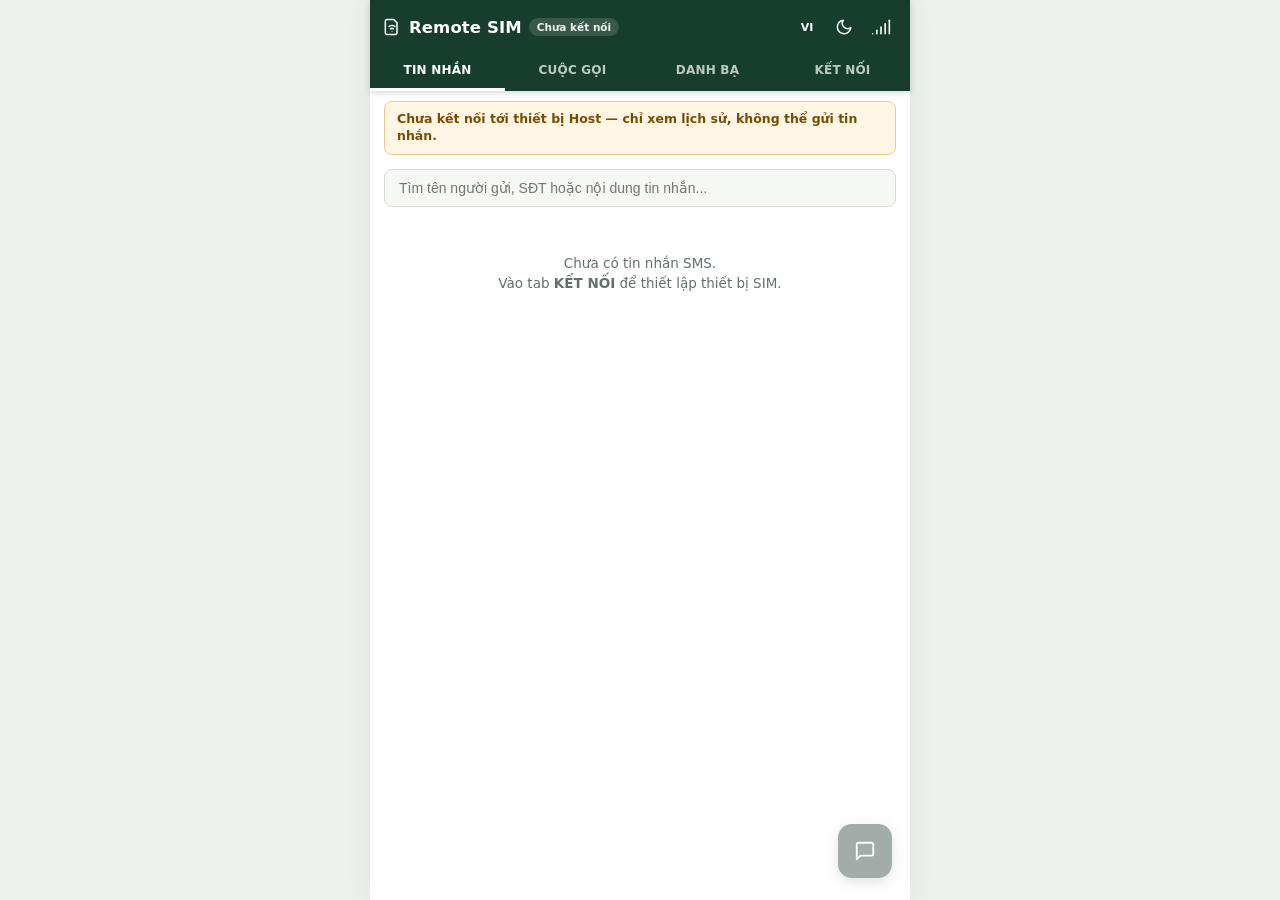
==== commit a5f4ce89: "Fix Android audio route selection, speaker toggle, DIAL error handling, and /ws/events resilience" ====
--- a/site/index.html
+++ b/site/index.html
@@ -1 +1 @@
-<!DOCTYPE html><html lang="vi"><head><meta charset="UTF-8"><meta name="viewport" content="width=device-width,initial-scale=1,maximum-scale=1,user-scalable=no,viewport-fit=cover"><meta name="theme-color" content="#173d2d"><meta name="apple-mobile-web-app-capable" content="yes"><meta name="apple-mobile-web-app-status-bar-style" content="black-translucent"><meta name="apple-mobile-web-app-title" content="Remote SIM"><title>Remote SIM</title><link rel="manifest" href="manifest.webmanifest"><link rel="apple-touch-icon" sizes="180x180" href="icons/icon-180.png"><link rel="icon" type="image/png" sizes="192x192" href="icons/icon-192.png"><link rel="stylesheet" href="styles.b02835f4.css"></head><body><div id="app" class="app-shell"><header class="wa-header"><div class="wa-header-top"><div class="wa-brand"><svg width="20" height="20" viewBox="0 0 24 24" fill="none" stroke="currentColor" stroke-width="1.8" stroke-linecap="round" stroke-linejoin="round" aria-hidden="true"><path d="M6 3h8l4 4v12a2 2 0 0 1-2 2H6a2 2 0 0 1-2-2V5a2 2 0 0 1 2-2z"/><path d="M8.5 11.5a5 5 0 0 1 7 0"/><path d="M10.3 14.2a2.5 2.5 0 0 1 3.4 0"/><circle cx="12" cy="17" r="0.6" fill="currentColor" stroke="none"/></svg> <span class="wa-title">Remote SIM</span> <span id="connBadge" class="conn-badge offline" data-i18n="status_disconnected">Chưa kết nối</span></div><div class="wa-header-actions"><button id="btnToggleLang" class="icon-btn" title="VI / EN" data-i18n-aria="aria_lang" aria-label="Đổi ngôn ngữ" style="font-size:11px;font-weight:800;">VI</button> <button id="btnToggleTheme" class="icon-btn" data-i18n-title="title_theme" data-i18n-aria="aria_theme" title="Giao diện Sáng / Tối" aria-label="Chế độ tối"><svg width="18" height="18" viewBox="0 0 24 24" fill="none" stroke="currentColor" stroke-width="2" stroke-linecap="round" stroke-linejoin="round"><path d="M21 12.79A9 9 0 1 1 11.21 3 7 7 0 0 0 21 12.79z"/></svg></button> <button id="btnQuickSimStatus" class="icon-btn" data-i18n-title="title_sim_conn" data-i18n-aria="title_sim_conn" title="Kết nối SIM" aria-label="Kết nối SIM"><svg width="20" height="20" viewBox="0 0 24 24" fill="none" stroke="currentColor" stroke-width="1.9" stroke-linecap="round" stroke-linejoin="round"><path d="M2 20h.01"/><path d="M7 20v-4"/><path d="M12 20v-8"/><path d="M17 20V8"/><path d="M22 4v16"/></svg></button></div></div><nav class="wa-tabs"><button class="wa-tab active" data-tab="chats"><span data-i18n="tab_chats">TIN NHẮN</span> <span id="smsUnreadTotal" class="tab-badge zero">0</span></button> <button class="wa-tab" data-tab="calls"><span data-i18n="tab_calls">CUỘC GỌI</span></button> <button class="wa-tab" data-tab="contacts"><span data-i18n="tab_contacts">DANH BẠ</span></button> <button class="wa-tab" data-tab="gateway"><span data-i18n="tab_gateway">KẾT NỐI</span></button></nav></header><main class="wa-main"><section id="tab-chats" class="tab-panel active"><div class="search-bar-wrap"><input id="smsSearchInput" type="search" data-i18n-ph="ph_sms_search" placeholder="Tìm tên người gửi, SĐT hoặc nội dung tin nhắn..."> <button id="btnClearSmsSearch" type="button" class="search-clear-btn hidden" aria-label="Xóa tìm kiếm">✕</button></div><div id="chatList" class="chat-list"></div><button id="fabNewSms" class="wa-fab" data-i18n-title="fab_new_sms" data-i18n-aria="fab_new_sms" title="Nhắn tin mới" aria-label="Nhắn tin mới"><svg width="22" height="22" viewBox="0 0 24 24" fill="none" stroke="currentColor" stroke-width="2" stroke-linecap="round" stroke-linejoin="round"><path d="M21 15a2 2 0 0 1-2 2H7l-4 4V5a2 2 0 0 1 2-2h14a2 2 0 0 1 2 2z"/></svg></button></section><section id="tab-calls" class="tab-panel"><div id="callList" class="call-list"></div><button id="fabDialpad" class="wa-fab" data-i18n-title="fab_dialpad" data-i18n-aria="fab_dialpad" title="Mở bàn phím gọi" aria-label="Mở bàn phím gọi"><svg width="22" height="22" viewBox="0 0 24 24" fill="none" stroke="currentColor" stroke-width="2" stroke-linecap="round" stroke-linejoin="round"><path d="M22 16.92v3a2 2 0 0 1-2.18 2 19.79 19.79 0 0 1-8.63-3.07 19.5 19.5 0 0 1-6-6 19.79 19.79 0 0 1-3.07-8.67A2 2 0 0 1 4.11 2h3a2 2 0 0 1 2 1.72 12.84 12.84 0 0 0 .7 2.81 2 2 0 0 1-.45 2.11L8.09 9.91a16 16 0 0 0 6 6l1.27-1.27a2 2 0 0 1 2.11-.45 12.84 12.84 0 0 0 2.81.7A2 2 0 0 1 22 16.92z"/></svg></button></section><section id="tab-contacts" class="tab-panel"><div class="search-bar-wrap"><input id="contactSearchInput" type="search" data-i18n-ph="ph_contact_search" placeholder="Tìm tên hoặc số điện thoại trong danh bạ..."></div><div class="contacts-toolbar"><span id="contactsCountText" class="hint-text" style="margin:0;">0 liên hệ (chỉ đọc)</span><div class="contacts-actions-bar"><button id="btnImportAllContacts" type="button" class="btn-primary device-refresh-btn" data-i18n="btn_import_all_contacts">Lấy toàn bộ danh bạ</button> <button id="btnPickWebContacts" type="button" class="btn-secondary device-refresh-btn" data-i18n="btn_pick_contacts">Chọn danh bạ</button> <button id="btnImportVcf" type="button" class="btn-secondary device-refresh-btn" data-i18n="btn_import_vcf">Nạp .vcf</button> <button id="btnClearPwaContacts" type="button" class="btn-revoke hidden" data-i18n="btn_clear_cache">Xóa đệm</button></div><input id="vcfFileInput" type="file" accept=".vcf,.vcard,text/vcard,text/x-vcard" hidden></div><div id="contactsBulkGuideBox" class="guide-box hidden" style="margin:8px 12px 4px;"><div style="display:flex;align-items:center;justify-content:space-between;gap:8px;"><div class="guide-title" data-i18n="contacts_bulk_title">Cách lấy toàn bộ danh bạ vào PWA</div><button id="btnCloseBulkContactsGuide" type="button" class="btn-secondary mini-btn" data-i18n="btn_close">Đóng</button></div><div id="contactsBulkGuideText" data-i18n-html="contacts_bulk_ios_html"></div><div class="btn-row" style="margin-top:8px;"><button id="btnGuidePickVcfNow" type="button" class="btn-primary mini-btn" data-i18n="btn_choose_vcf_now">Chọn file .vcf ngay</button></div></div><div id="contactList" class="chat-list"></div></section><section id="tab-gateway" class="tab-panel"><div id="installBanner" class="gateway-card pwa-install-card hidden"><div class="pwa-install-row"><div><div class="vpn-title" data-i18n="pwa_install_title">Cài đặt Remote SIM lên màn hình chính</div><div id="installHintText" class="vpn-sub" data-i18n="pwa_install_sub">Dùng như ứng dụng độc lập cho iOS Safari &amp; Android Chrome.</div></div><div class="pwa-install-actions"><button id="btnInstallPwa" class="btn-primary pwa-mini-btn hidden" data-i18n="btn_install_pwa">Cài đặt</button> <button id="btnDismissInstall" class="btn-secondary pwa-mini-btn" data-i18n="btn_close">Đóng</button></div></div></div><div class="gateway-card"><div class="sim-status-card-row"><div class="sim-status-row"><span id="simStatusDot" class="sim-dot"></span><div><div id="simStateTitle" class="sim-state-title" data-i18n="status_disconnected">Chưa kết nối</div><div id="simStateSub" class="sim-state-sub" data-i18n="sim_state_sub_default">Mở Cài đặt kết nối bên dưới để thiết lập thiết bị SIM.</div></div></div><button id="btnQuickScanQr" type="button" class="btn-secondary qr-quick-btn" data-i18n-title="title_scan_qr" title="Quét mã QR kết nối"><svg width="16" height="16" viewBox="0 0 24 24" fill="none" stroke="currentColor" stroke-width="2" stroke-linecap="round" stroke-linejoin="round" aria-hidden="true"><rect x="3" y="3" width="7" height="7"/><rect x="14" y="3" width="7" height="7"/><rect x="3" y="14" width="7" height="7"/><path d="M14 14h3v3h-3z"/><path d="M18 17h3v4h-4v-3"/></svg> <span data-i18n="btn_scan_qr_short">Quét QR</span></button></div><div class="btn-row"><button id="btnPasteConnectionCode" type="button" class="btn-secondary" data-i18n="btn_paste_code">Nhập / dán mã kết nối</button></div><div id="remoteActiveRow" class="vpn-row" style="margin-top:10px;padding-top:9px;border-top:1px solid var(--line);"><div><div class="vpn-title" style="font-size:14px;" data-i18n="remote_active_title">Kích hoạt kết nối Remote</div><div id="remoteActiveSub" class="vpn-sub" data-i18n="remote_active_sub_on">Đang bật — tự kết nối lại và báo khi mất kết nối. Tắt để tạm dừng &amp; ẩn cảnh báo mất mạng.</div></div><label class="toggle-switch" aria-label="Kích hoạt hoặc tạm tắt kết nối Remote"><input id="remoteActiveToggle" type="checkbox" checked="checked"> <span class="toggle-track"></span></label></div></div><div id="pwaVpnCard" class="gateway-card"><div class="vpn-row"><div style="flex:1;min-width:0;"><div class="vpn-title" data-i18n="vpn_pwa_title">VPN theo vị trí SIM (WireGuard .conf)</div><div id="vpnConfStatusText" class="vpn-sub" data-i18n="vpn_pwa_sub">Tải file cấu hình .conf để kết nối VPN qua ứng dụng WireGuard trên iOS / Android / máy tính.</div></div></div><div class="btn-row" style="margin-top:10px;"><button id="btnDownloadVpnConf" type="button" class="btn-secondary"><svg width="16" height="16" viewBox="0 0 24 24" fill="none" stroke="currentColor" stroke-width="2" stroke-linecap="round" stroke-linejoin="round"><path d="M21 15v4a2 2 0 0 1-2 2H5a2 2 0 0 1-2-2v-4"/><polyline points="7 10 12 15 17 10"/><line x1="12" y1="15" x2="12" y2="3"/></svg> <span data-i18n="btn_dl_vpn_conf">Tải file cấu hình VPN (.conf)</span></button></div><details id="wireguardGuideAccordion" class="sub-accordion" style="margin-top:10px;"><summary><span data-i18n="wg_guide_title">Hướng dẫn cài đặt VPN WireGuard</span> <svg class="chev" width="16" height="16" viewBox="0 0 24 24" fill="none" stroke="currentColor" stroke-width="2" stroke-linecap="round" stroke-linejoin="round"><polyline points="6 9 12 15 18 9"/></svg></summary><div class="sub-accordion-body"><div class="guide-box" style="margin-top:0;" data-i18n-html="wg_guide_html"></div></div></details></div><div class="gateway-card"><details id="settingsAccordion" class="settings-accordion" open><summary><span data-i18n="conn_settings_title">Cài đặt kết nối</span> <svg class="chev" width="18" height="18" viewBox="0 0 24 24" fill="none" stroke="currentColor" stroke-width="2" stroke-linecap="round" stroke-linejoin="round"><polyline points="6 9 12 15 18 9"/></svg></summary><div class="accordion-body"><div class="btn-row" style="margin-top:0;margin-bottom:8px;"><button id="btnScanQrConfig" type="button" class="btn-secondary"><svg width="16" height="16" viewBox="0 0 24 24" fill="none" stroke="currentColor" stroke-width="2" stroke-linecap="round" stroke-linejoin="round" aria-hidden="true"><rect x="3" y="3" width="7" height="7"/><rect x="14" y="3" width="7" height="7"/><rect x="3" y="14" width="7" height="7"/><path d="M14 14h3v3h-3z"/><path d="M18 17h3v4h-4v-3"/></svg> <span data-i18n="btn_scan_qr_host">Quét mã QR từ Host SIM</span></button></div><label class="field-label" for="gwHostInput" data-i18n="lbl_gw_host_pwa">Địa chỉ thiết bị (IP, Tên miền hoặc https:// Tunnel)</label> <input id="gwHostInput" class="text-input" value="" data-i18n-ph="ph_gw_host_pwa" placeholder="VD: 192.168.1.197 hoặc https://sim.example.com"><div class="row-2"><div><label class="field-label" for="gwPortInput" data-i18n="lbl_gw_port">Cổng kết nối</label> <input id="gwPortInput" class="text-input" type="number" min="1" max="65535" value="8888"></div><div><label class="field-label" for="simPhoneInput" data-i18n="lbl_sim_phone">Số điện thoại SIM</label> <input id="simPhoneInput" class="text-input" type="tel" value="12345678" placeholder="12345678"></div></div><label class="field-label" for="espPasswordInput" data-i18n="lbl_gw_pwd">Mật khẩu thiết bị</label> <input id="espPasswordInput" class="text-input" type="password" value="" data-i18n-ph="ph_gw_pwd" placeholder="Nhập mật khẩu thiết bị..."> <label class="pwa-check-row"><input id="autoConnectChk" type="checkbox" checked="checked"> <span data-i18n="lbl_remember_session">Ghi nhớ phiên đăng nhập trên trình duyệt này</span></label><div id="mixedContentWarn" class="pwa-warn hidden" data-i18n="mixed_content_warn">PWA chạy qua HTTPS. Hãy nhập URL HTTPS đầy đủ của thiết bị Host SIM, ví dụ qua reverse proxy có chứng chỉ hợp lệ.</div><div class="btn-row"><button id="btnLoginSecure" class="btn-primary"><svg width="16" height="16" viewBox="0 0 24 24" fill="none" stroke="currentColor" stroke-width="2" stroke-linecap="round" stroke-linejoin="round"><path d="M10 13a5 5 0 0 0 7.54.54l3-3a5 5 0 0 0-7.07-7.07l-1.72 1.71"/><path d="M14 11a5 5 0 0 0-7.54-.54l-3 3a5 5 0 0 0 7.07 7.07l1.71-1.71"/></svg> <span data-i18n="btn_save_connect">Lưu &amp; Kết nối</span></button> <a id="gatewaySecurityLink" class="btn-secondary hidden" target="_blank" rel="noopener noreferrer" data-i18n="btn_cert_check">Mở kiểm tra chứng chỉ</a></div><details id="gatewayFingerprintDetails" class="hidden"><summary data-i18n="qr_cert_summary">Đối chiếu chứng chỉ từ QR</summary><p class="hint-text" data-i18n="qr_cert_hint">Dấu vân tay phải khớp trên máy Host và trang kiểm tra chứng chỉ. Trình duyệt vẫn kiểm tra HTTPS; QR không bỏ qua bước này.</p><code id="gatewayFingerprint" style="overflow-wrap:anywhere;"></code></details><div class="btn-row"><button id="btnOpenEspConfig" class="btn-secondary" data-i18n="btn_open_host_cfg">Trang cấu hình Host</button> <button id="btnTestNativeNotif" class="btn-secondary" data-i18n="btn_grant_mic_alerts">Cấp quyền Micro &amp; TB</button></div><div id="disconnectRow" class="btn-row hidden"><button id="btnDisconnectGw" class="btn-danger" data-i18n="btn_disconnect">Ngắt kết nối thiết bị</button></div><details id="trustedDevicesAccordion" class="sub-accordion" style="margin-top:14px;"><summary><span data-i18n="trusted_dev_title">Thiết bị đã xác thực</span> <svg class="chev" width="16" height="16" viewBox="0 0 24 24" fill="none" stroke="currentColor" stroke-width="2" stroke-linecap="round" stroke-linejoin="round"><polyline points="6 9 12 15 18 9"/></svg></summary><div class="sub-accordion-body"><div class="device-toolbar"><span id="myDeviceIdHint" class="hint-text" style="margin:0;">ID thiết bị: --</span> <button id="btnRefreshDevices" type="button" class="btn-secondary device-refresh-btn" data-i18n="btn_refresh_list">Làm mới danh sách</button></div><div id="trustedDevicesList" class="device-list" data-i18n="no_dev_connected">Chưa kết nối thiết bị.</div></div></details><details class="sub-accordion" style="margin-top:14px;"><summary><span data-i18n="tech_logs_title">Nhật ký kỹ thuật</span> <svg class="chev" width="16" height="16" viewBox="0 0 24 24" fill="none" stroke="currentColor" stroke-width="2" stroke-linecap="round" stroke-linejoin="round"><polyline points="6 9 12 15 18 9"/></svg></summary><div class="sub-accordion-body"><div id="wsLog" class="ws-log" style="margin-top:0" data-i18n="no_tech_logs">Chưa có nhật ký kết nối.</div></div></details></div></details></div><div id="pwaHardwareCard" class="gateway-card"><div class="vpn-title" data-i18n="hw_host_title">Mua thiết bị phần cứng Host</div><div class="info-share-box"><div data-i18n-html="hw_host_desc">Không có thiết bị Android làm máy Host? Liên hệ email <strong>taducanhbkhn@gmail.com</strong> để mua thiết bị phần cứng Host.</div><div class="btn-row" style="margin-top:8px;"><a class="btn-secondary mini-btn" href="mailto:taducanhbkhn@gmail.com" style="text-decoration:none;text-align:center;" data-i18n="btn_email_contact">Gửi email</a> <button id="btnPwaCopyEmail" type="button" class="btn-secondary mini-btn" data-i18n="btn_copy_email">Sao chép email</button></div></div></div></section></main><div id="threadView" class="overlay-screen hidden"><header class="thread-header"><button id="btnThreadBack" class="icon-btn" data-i18n-aria="aria_back" aria-label="Quay lại"><svg width="22" height="22" viewBox="0 0 24 24" fill="none" stroke="currentColor" stroke-width="2" stroke-linecap="round" stroke-linejoin="round"><polyline points="15 18 9 12 15 6"/></svg></button><div class="avatar-circle small" id="threadAvatar">S</div><div class="thread-meta"><div id="threadTitle" class="thread-name">--</div><div id="threadSub" class="thread-sub" data-i18n="thread_sub_default">Tin nhắn SMS</div></div><button id="btnThreadCall" class="icon-btn" data-i18n-title="title_call_number" data-i18n-aria="title_call_number" title="Gọi số này" aria-label="Gọi số này"><svg width="20" height="20" viewBox="0 0 24 24" fill="none" stroke="currentColor" stroke-width="2" stroke-linecap="round" stroke-linejoin="round"><path d="M22 16.92v3a2 2 0 0 1-2.18 2 19.79 19.79 0 0 1-8.63-3.07 19.5 19.5 0 0 1-6-6 19.79 19.79 0 0 1-3.07-8.67A2 2 0 0 1 4.11 2h3a2 2 0 0 1 2 1.72 12.84 12.84 0 0 0 .7 2.81 2 2 0 0 1-.45 2.11L8.09 9.91a16 16 0 0 0 6 6l1.27-1.27a2 2 0 0 1 2.11-.45 12.84 12.84 0 0 0 2.81.7A2 2 0 0 1 22 16.92z"/></svg></button></header><div id="threadMessages" class="thread-messages"></div><form id="threadForm" class="thread-composer"><input id="threadInput" data-i18n-ph="ph_sms_input" placeholder="Nhập tin nhắn SMS..." autocomplete="off"> <button type="submit" class="send-btn" data-i18n-title="title_send_sms" data-i18n-aria="title_send_sms" title="Gửi SMS" aria-label="Gửi SMS"><svg width="18" height="18" viewBox="0 0 24 24" fill="none" stroke="currentColor" stroke-width="2" stroke-linecap="round" stroke-linejoin="round"><line x1="22" y1="2" x2="11" y2="13"/><polygon points="22 2 15 22 11 13 2 9 22 2"/></svg></button></form></div><div id="newSmsModal" class="modal-backdrop hidden"><div class="modal-box"><h3 data-i18n="new_sms_title">Tin nhắn SMS mới</h3><div class="field-label-row"><label class="field-label" for="newSmsNumber" style="margin:0;" data-i18n="lbl_recipient_phone">Số điện thoại người nhận</label> <button id="btnPickContactForSms" type="button" class="btn-link-inline" data-i18n="btn_pick_contact">Chọn từ danh bạ</button></div><input id="newSmsNumber" class="text-input" type="tel" data-i18n-ph="ph_new_sms_num" placeholder="VD: 0912345678 hoặc nhập tên..." autocomplete="off"><div id="newSmsResolvedName" class="resolved-contact-hint hidden"></div><div id="newSmsContactSuggestions" class="contact-suggest-list hidden"></div><label class="field-label" for="newSmsText" data-i18n="lbl_sms_body">Nội dung tin nhắn</label> <textarea id="newSmsText" class="text-input" rows="3" data-i18n-ph="ph_new_sms_body" placeholder="Nhập nội dung tin nhắn..."></textarea><div class="btn-row"><button id="btnCancelNewSms" class="btn-secondary" data-i18n="btn_cancel">Hủy</button> <button id="btnSendNewSms" class="btn-primary" data-i18n="btn_send_sms">Gửi SMS</button></div></div></div><div id="dialpadModal" class="modal-backdrop hidden"><div class="dialpad-sheet"><div class="dialpad-top"><button id="btnPickContactForCall" class="icon-btn dark" data-i18n-title="btn_pick_contact" data-i18n-aria="btn_pick_contact" title="Chọn từ danh bạ" aria-label="Chọn từ danh bạ"><svg width="20" height="20" viewBox="0 0 24 24" fill="none" stroke="currentColor" stroke-width="2" stroke-linecap="round" stroke-linejoin="round"><path d="M20 21v-2a4 4 0 0 0-4-4H8a4 4 0 0 0-4 4v2"/><circle cx="12" cy="7" r="4"/></svg></button> <input id="dialNumberInput" class="dial-display" type="tel" data-i18n-ph="ph_dial_number" placeholder="Nhập số điện thoại..."> <button id="btnDialBackspace" class="icon-btn dark" data-i18n-aria="aria_backspace" aria-label="Xóa số"><svg width="20" height="20" viewBox="0 0 24 24" fill="none" stroke="currentColor" stroke-width="2" stroke-linecap="round" stroke-linejoin="round"><path d="M21 4H8l-7 8 7 8h13a2 2 0 0 0 2-2V6a2 2 0 0 0-2-2z"/><line x1="18" y1="9" x2="12" y2="15"/><line x1="12" y1="9" x2="18" y2="15"/></svg></button></div><div id="dialContactMatch" class="dial-contact-match hidden"></div><div class="dial-grid"><button class="dial-key" data-key="1">1<span>&nbsp;</span></button> <button class="dial-key" data-key="2">2<span>ABC</span></button> <button class="dial-key" data-key="3">3<span>DEF</span></button> <button class="dial-key" data-key="4">4<span>GHI</span></button> <button class="dial-key" data-key="5">5<span>JKL</span></button> <button class="dial-key" data-key="6">6<span>MNO</span></button> <button class="dial-key" data-key="7">7<span>PQRS</span></button> <button class="dial-key" data-key="8">8<span>TUV</span></button> <button class="dial-key" data-key="9">9<span>WXYZ</span></button> <button class="dial-key" data-key="*">*<span>&nbsp;</span></button> <button class="dial-key" data-key="0">0<span>+</span></button> <button class="dial-key" data-key="#">#<span>&nbsp;</span></button></div><div class="dial-actions"><button id="btnCloseDialpad" class="btn-secondary" data-i18n="btn_close">Đóng</button> <button id="btnPlaceCall" class="btn-call-go" data-i18n="btn_call_now">Gọi ngay</button></div></div></div><div id="contactPickerModal" class="modal-backdrop hidden"><div class="modal-box picker-modal-box"><h3 id="contactPickerTitle" data-i18n="picker_title_default">Chọn người liên lạc</h3><input id="contactPickerSearch" class="text-input" type="search" data-i18n-ph="ph_picker_search" placeholder="Tìm tên hoặc số điện thoại..."><div id="contactPickerList" class="picker-list"></div><div class="btn-row" style="flex-wrap:wrap;"><button id="btnPickerImportAll" type="button" class="btn-primary" data-i18n="btn_import_all_short">Lấy tất cả</button> <button id="btnPickerWebContacts" type="button" class="btn-secondary" data-i18n="btn_pick_contacts">Chọn danh bạ</button> <button id="btnPickerImportVcf" type="button" class="btn-secondary" data-i18n="btn_import_vcf">Nạp .vcf</button> <button id="btnCloseContactPicker" type="button" class="btn-secondary" data-i18n="btn_close">Đóng</button></div></div></div><div id="callScreen" class="call-screen hidden"><div class="call-top-row"><div class="call-top-badge" data-i18n="call_top_badge_pwa">Cuộc gọi qua SIM (WebSocket Audio)</div><button id="btnCallBlackout" type="button" class="call-blackout-btn hidden" data-i18n-aria="aria_blackout" aria-label="Làm tối màn hình khi nghe điện thoại"><svg width="14" height="14" viewBox="0 0 24 24" fill="none" stroke="currentColor" stroke-width="2.1" stroke-linecap="round" stroke-linejoin="round"><path d="M21 12.79A9 9 0 1 1 11.21 3 7 7 0 0 0 21 12.79z"/></svg> <span data-i18n="btn_dim_screen">Tối màn hình</span></button></div><div id="proximityCurtain" class="proximity-curtain hidden" aria-hidden="true"><div id="proximityCurtainHint" class="proximity-curtain-hint hidden" data-i18n="curtain_hint">Chạm 2 lần để mở màn hình</div></div><div class="call-center"><div class="call-avatar-ring"><div id="callAvatar" class="call-avatar">S</div></div><h2 id="callCallerName" class="call-name">--</h2><div id="callCallerNumber" class="call-number">--</div><div id="callStatusText" class="call-status" data-i18n="call_ringing">Đang đổ chuông...</div><div id="callAudioHint" class="call-audio-hint hidden"></div><div id="audioWave" class="audio-wave hidden"><span></span><span></span><span></span><span></span><span></span></div></div><div id="inCallDtmfPanel" class="incall-dtmf hidden"><div class="incall-dtmf-top"><div id="dtmfEntered" class="dtmf-display">&nbsp;</div><button id="btnCloseDtmf" class="icon-btn" data-i18n-aria="aria_close_keypad" aria-label="Đóng bàn phím"><svg width="20" height="20" viewBox="0 0 24 24" fill="none" stroke="currentColor" stroke-width="2" stroke-linecap="round" stroke-linejoin="round"><line x1="18" y1="6" x2="6" y2="18"/><line x1="6" y1="6" x2="18" y2="18"/></svg></button></div><div class="incall-dtmf-grid"><button class="incall-dtmf-key" data-dtmf="1">1</button> <button class="incall-dtmf-key" data-dtmf="2">2</button> <button class="incall-dtmf-key" data-dtmf="3">3</button> <button class="incall-dtmf-key" data-dtmf="4">4</button> <button class="incall-dtmf-key" data-dtmf="5">5</button> <button class="incall-dtmf-key" data-dtmf="6">6</button> <button class="incall-dtmf-key" data-dtmf="7">7</button> <button class="incall-dtmf-key" data-dtmf="8">8</button> <button class="incall-dtmf-key" data-dtmf="9">9</button> <button class="incall-dtmf-key" data-dtmf="*">*</button> <button class="incall-dtmf-key" data-dtmf="0">0</button> <button class="incall-dtmf-key" data-dtmf="#">#</button></div></div><div id="incomingActions" class="call-controls"><button id="btnRejectCall" class="call-btn reject"><span class="c-icon"><svg width="26" height="26" viewBox="0 0 24 24" fill="none" stroke="currentColor" stroke-width="2.2" stroke-linecap="round" stroke-linejoin="round"><line x1="18" y1="6" x2="6" y2="18"/><line x1="6" y1="6" x2="18" y2="18"/></svg> </span><span data-i18n="btn_reject">Từ chối</span></button> <button id="btnAcceptCall" class="call-btn accept"><span class="c-icon"><svg width="26" height="26" viewBox="0 0 24 24" fill="none" stroke="currentColor" stroke-width="2" stroke-linecap="round" stroke-linejoin="round"><path d="M22 16.92v3a2 2 0 0 1-2.18 2 19.79 19.79 0 0 1-8.63-3.07 19.5 19.5 0 0 1-6-6 19.79 19.79 0 0 1-3.07-8.67A2 2 0 0 1 4.11 2h3a2 2 0 0 1 2 1.72 12.84 12.84 0 0 0 .7 2.81 2 2 0 0 1-.45 2.11L8.09 9.91a16 16 0 0 0 6 6l1.27-1.27a2 2 0 0 1 2.11-.45 12.84 12.84 0 0 0 2.81.7A2 2 0 0 1 22 16.92z"/></svg> </span><span data-i18n="btn_answer">Nghe máy</span></button></div><div id="activeActions" class="call-controls-active hidden"><div class="call-tool-row"><button id="btnToggleSpeaker" class="tool-btn"><svg width="22" height="22" viewBox="0 0 24 24" fill="none" stroke="currentColor" stroke-width="1.9" stroke-linecap="round" stroke-linejoin="round"><polygon points="11 5 6 9 2 9 2 15 6 15 11 19 11 5"/><path d="M15.54 8.46a5 5 0 0 1 0 7.07"/><path d="M19.07 4.93a10 10 0 0 1 0 14.14"/></svg> <span data-i18n="call_speaker">Loa ngoài</span></button> <button id="btnToggleMute" class="tool-btn"><svg id="muteIconSvg" width="22" height="22" viewBox="0 0 24 24" fill="none" stroke="currentColor" stroke-width="1.9" stroke-linecap="round" stroke-linejoin="round"><path d="M12 1a3 3 0 0 0-3 3v8a3 3 0 0 0 6 0V4a3 3 0 0 0-3-3z"/><path d="M19 10v2a7 7 0 0 1-14 0v-2"/><line x1="12" y1="19" x2="12" y2="23"/><line x1="8" y1="23" x2="16" y2="23"/></svg> <span id="muteLabelText" data-i18n="call_mute">Tắt mic</span></button> <button id="btnShowDtmf" class="tool-btn"><svg width="22" height="22" viewBox="0 0 24 24" fill="none" stroke="currentColor" stroke-width="1.9" stroke-linecap="round" stroke-linejoin="round"><rect x="3" y="3" width="4" height="4" rx="1"/><rect x="10" y="3" width="4" height="4" rx="1"/><rect x="17" y="3" width="4" height="4" rx="1"/><rect x="3" y="10" width="4" height="4" rx="1"/><rect x="10" y="10" width="4" height="4" rx="1"/><rect x="17" y="10" width="4" height="4" rx="1"/><rect x="3" y="17" width="4" height="4" rx="1"/><rect x="10" y="17" width="4" height="4" rx="1"/><rect x="17" y="17" width="4" height="4" rx="1"/></svg> <span data-i18n="call_keypad">Bàn phím</span></button> <button id="btnTransferToHost" class="tool-btn" data-i18n-aria="aria_to_host" data-i18n-title="aria_to_host" aria-label="Chuyển tiếp cuộc gọi về máy Host" title="Chuyển tiếp cuộc gọi về máy Host"><svg width="22" height="22" viewBox="0 0 24 24" fill="none" stroke="currentColor" stroke-width="1.9" stroke-linecap="round" stroke-linejoin="round"><polyline points="15 10 20 5 15 0" transform="translate(0 3)"/><path d="M4 8h15" transform="translate(0 0)"/><path d="M22 16.92v3a2 2 0 0 1-2.18 2 19.79 19.79 0 0 1-8.63-3.07 19.5 19.5 0 0 1-6-6 19.79 19.79 0 0 1-3.07-8.67A2 2 0 0 1 4.11 2h3a2 2 0 0 1 2 1.72 12.84 12.84 0 0 0 .7 2.81 2 2 0 0 1-.45 2.11L8.09 9.91"/></svg> <span data-i18n="call_to_host">Về Host</span></button></div><button id="btnEndCall" class="call-btn reject big" data-i18n-aria="aria_end_call" aria-label="Kết thúc cuộc gọi"><span class="c-icon"><svg width="26" height="26" viewBox="0 0 24 24" fill="none" stroke="currentColor" stroke-width="2" stroke-linecap="round" stroke-linejoin="round"><path d="M10.68 13.31a16 16 0 0 0 3.41 2.6l1.27-1.27a2 2 0 0 1 2.11-.45 12.84 12.84 0 0 0 2.81.7 2 2 0 0 1 1.72 2v3a2 2 0 0 1-2.18 2 19.79 19.79 0 0 1-8.63-3.07 19.42 19.42 0 0 1-3.33-2.67m-2.67-3.34a19.79 19.79 0 0 1-3.07-8.63A2 2 0 0 1 4.11 2h3a2 2 0 0 1 2 1.72 12.84 12.84 0 0 0 .7 2.81 2 2 0 0 1-.45 2.11L8.09 9.91"/><line x1="23" y1="1" x2="1" y2="23"/></svg></span></button></div></div><div id="pairPendingModal" class="modal-backdrop hidden"><div class="modal-box"><h3 id="pairPendingTitle" data-i18n="pair_pending_title">Xác thực thiết bị 2 lớp</h3><p id="pairPendingDesc" class="hint-text" data-i18n="pair_pending_desc">Vui lòng hoàn tất xác thực để thiết bị này được phép kết nối.</p><div id="pairBootProgress" class="pair-progress">Tiến độ xác nhận: 0 / 2</div><div id="pairCodeWrap" class="pair-code-box hidden"><div class="hint-text" style="margin-bottom:4px;" data-i18n="pair_code_hint">Hoặc nhập 4 số sau trên thiết bị đã kết nối:</div><div id="pairVerifyCode" class="pair-code-digits">----</div></div><div id="pairCountdown" class="hint-text" style="margin-top:10px;">Còn lại: 120 giây</div><div class="btn-row"><button id="btnCancelPairing" type="button" class="btn-secondary" data-i18n="btn_cancel_pairing">Hủy xác thực</button></div></div></div><div id="pairApproveModal" class="modal-backdrop hidden"><div class="modal-box"><h3 data-i18n="pair_approve_title">Yêu cầu kết nối thiết bị mới</h3><p id="pairReqDesc" class="hint-text" data-i18n="pair_approve_desc">Một thiết bị mới đang yêu cầu ghép nối với Gateway.</p><label class="field-label" for="pairApproveCodeInput" data-i18n="lbl_pair_code_4">Mã xác thực 4 số</label> <input id="pairApproveCodeInput" class="text-input pair-code-input" inputmode="numeric" maxlength="4" data-i18n-ph="ph_pair_code_4" placeholder="Nhập 4 số hiển thị trên thiết bị mới"><div id="pairApproveError" class="pair-error hidden"></div><div class="btn-row"><button id="btnRejectPairReq" type="button" class="btn-secondary" data-i18n="btn_reject">Từ chối</button> <button id="btnApprovePairReq" type="button" class="btn-primary" data-i18n="btn_confirm">Xác nhận</button></div></div></div><div id="qrScanModal" class="modal-backdrop hidden"><div class="modal-box qr-scan-box"><h3 data-i18n="qr_scan_title">Quét mã QR kết nối</h3><p class="hint-text" data-i18n-html="qr_scan_hint">Hướng camera vào mã QR trên ứng dụng Host SIM hoặc trang <code>/config</code>, hoặc chọn ảnh mã QR từ máy.</p><div class="qr-video-wrap"><video id="qrVideo" playsinline muted></video><div class="qr-reticle" aria-hidden="true"></div></div><div id="qrScanStatus" class="qr-scan-status" data-i18n="qr_cam_init">Đang khởi tạo camera...</div><input id="qrImageFileInput" type="file" accept="image/*" hidden><div class="btn-row"><button id="btnPickQrImage" type="button" class="btn-secondary" data-i18n="btn_pick_qr_img">Chọn ảnh mã QR</button> <button id="btnPasteCodeFromScanner" type="button" class="btn-secondary" data-i18n="btn_paste_short">Nhập mã</button> <button id="btnCloseQrScan" type="button" class="btn-secondary" data-i18n="btn_close">Đóng</button></div></div></div><div id="revokePwdModal" class="modal-backdrop hidden"><div class="modal-box"><h3 data-i18n="rev_modal_title">Xác nhận thu hồi thiết bị</h3><p id="revokeModalSub" class="hint-text" data-i18n="rev_modal_sub_default">Nhập mật khẩu Host để thu hồi quyền truy cập của thiết bị này.</p><label class="field-label" for="revokePwdInput" data-i18n="rev_pwd_label">Mật khẩu Host</label> <input id="revokePwdInput" class="text-input" type="password" autocomplete="off" data-i18n-ph="ph_rev_pwd" placeholder="Nhập mật khẩu Host..."><div id="revokePwdError" class="pair-error hidden"></div><div class="btn-row"><button id="btnCancelRevokePwd" type="button" class="btn-secondary" data-i18n="btn_cancel">Hủy</button> <button id="btnConfirmRevokePwd" type="button" class="btn-danger" data-i18n="btn_confirm_revoke">Xác nhận thu hồi</button></div></div></div><div id="callTransferModal" class="modal-backdrop hidden"><div class="modal-box"><h3 data-i18n="transfer_modal_title">Chuyển tiếp cuộc gọi</h3><p class="hint-text" data-i18n="transfer_modal_sub">Chọn máy Host hoặc thiết bị đang trực tuyến để chuyển luồng âm thanh:</p><div id="callTransferList" style="display:flex;flex-direction:column;gap:8px;margin-top:10px;"></div><div id="callTransferError" class="pair-error hidden"></div><div class="btn-row"><button id="btnCloseCallTransfer" type="button" class="btn-secondary" data-i18n="btn_close">Đóng</button></div></div></div></div><script src="qr.6da6575219.js"></script><script src="app.67d528e1a7.js"></script></body></html>+<!DOCTYPE html><html lang="vi"><head><meta charset="UTF-8"><meta name="viewport" content="width=device-width,initial-scale=1,maximum-scale=1,user-scalable=no,viewport-fit=cover"><meta name="theme-color" content="#173d2d"><meta name="apple-mobile-web-app-capable" content="yes"><meta name="apple-mobile-web-app-status-bar-style" content="black-translucent"><meta name="apple-mobile-web-app-title" content="Remote SIM"><title>Remote SIM</title><link rel="manifest" href="manifest.webmanifest"><link rel="apple-touch-icon" sizes="180x180" href="icons/icon-180.png"><link rel="icon" type="image/png" sizes="192x192" href="icons/icon-192.png"><link rel="stylesheet" href="styles.b02835f4.css"></head><body><div id="app" class="app-shell"><header class="wa-header"><div class="wa-header-top"><div class="wa-brand"><svg width="20" height="20" viewBox="0 0 24 24" fill="none" stroke="currentColor" stroke-width="1.8" stroke-linecap="round" stroke-linejoin="round" aria-hidden="true"><path d="M6 3h8l4 4v12a2 2 0 0 1-2 2H6a2 2 0 0 1-2-2V5a2 2 0 0 1 2-2z"/><path d="M8.5 11.5a5 5 0 0 1 7 0"/><path d="M10.3 14.2a2.5 2.5 0 0 1 3.4 0"/><circle cx="12" cy="17" r="0.6" fill="currentColor" stroke="none"/></svg> <span class="wa-title">Remote SIM</span> <span id="connBadge" class="conn-badge offline" data-i18n="status_disconnected">Chưa kết nối</span></div><div class="wa-header-actions"><button id="btnToggleLang" class="icon-btn" title="VI / EN" data-i18n-aria="aria_lang" aria-label="Đổi ngôn ngữ" style="font-size:11px;font-weight:800;">VI</button> <button id="btnToggleTheme" class="icon-btn" data-i18n-title="title_theme" data-i18n-aria="aria_theme" title="Giao diện Sáng / Tối" aria-label="Chế độ tối"><svg width="18" height="18" viewBox="0 0 24 24" fill="none" stroke="currentColor" stroke-width="2" stroke-linecap="round" stroke-linejoin="round"><path d="M21 12.79A9 9 0 1 1 11.21 3 7 7 0 0 0 21 12.79z"/></svg></button> <button id="btnQuickSimStatus" class="icon-btn" data-i18n-title="title_sim_conn" data-i18n-aria="title_sim_conn" title="Kết nối SIM" aria-label="Kết nối SIM"><svg width="20" height="20" viewBox="0 0 24 24" fill="none" stroke="currentColor" stroke-width="1.9" stroke-linecap="round" stroke-linejoin="round"><path d="M2 20h.01"/><path d="M7 20v-4"/><path d="M12 20v-8"/><path d="M17 20V8"/><path d="M22 4v16"/></svg></button></div></div><nav class="wa-tabs"><button class="wa-tab active" data-tab="chats"><span data-i18n="tab_chats">TIN NHẮN</span> <span id="smsUnreadTotal" class="tab-badge zero">0</span></button> <button class="wa-tab" data-tab="calls"><span data-i18n="tab_calls">CUỘC GỌI</span></button> <button class="wa-tab" data-tab="contacts"><span data-i18n="tab_contacts">DANH BẠ</span></button> <button class="wa-tab" data-tab="gateway"><span data-i18n="tab_gateway">KẾT NỐI</span></button></nav></header><main class="wa-main"><section id="tab-chats" class="tab-panel active"><div class="search-bar-wrap"><input id="smsSearchInput" type="search" data-i18n-ph="ph_sms_search" placeholder="Tìm tên người gửi, SĐT hoặc nội dung tin nhắn..."> <button id="btnClearSmsSearch" type="button" class="search-clear-btn hidden" aria-label="Xóa tìm kiếm">✕</button></div><div id="chatList" class="chat-list"></div><button id="fabNewSms" class="wa-fab" data-i18n-title="fab_new_sms" data-i18n-aria="fab_new_sms" title="Nhắn tin mới" aria-label="Nhắn tin mới"><svg width="22" height="22" viewBox="0 0 24 24" fill="none" stroke="currentColor" stroke-width="2" stroke-linecap="round" stroke-linejoin="round"><path d="M21 15a2 2 0 0 1-2 2H7l-4 4V5a2 2 0 0 1 2-2h14a2 2 0 0 1 2 2z"/></svg></button></section><section id="tab-calls" class="tab-panel"><div id="callList" class="call-list"></div><button id="fabDialpad" class="wa-fab" data-i18n-title="fab_dialpad" data-i18n-aria="fab_dialpad" title="Mở bàn phím gọi" aria-label="Mở bàn phím gọi"><svg width="22" height="22" viewBox="0 0 24 24" fill="none" stroke="currentColor" stroke-width="2" stroke-linecap="round" stroke-linejoin="round"><path d="M22 16.92v3a2 2 0 0 1-2.18 2 19.79 19.79 0 0 1-8.63-3.07 19.5 19.5 0 0 1-6-6 19.79 19.79 0 0 1-3.07-8.67A2 2 0 0 1 4.11 2h3a2 2 0 0 1 2 1.72 12.84 12.84 0 0 0 .7 2.81 2 2 0 0 1-.45 2.11L8.09 9.91a16 16 0 0 0 6 6l1.27-1.27a2 2 0 0 1 2.11-.45 12.84 12.84 0 0 0 2.81.7A2 2 0 0 1 22 16.92z"/></svg></button></section><section id="tab-contacts" class="tab-panel"><div class="search-bar-wrap"><input id="contactSearchInput" type="search" data-i18n-ph="ph_contact_search" placeholder="Tìm tên hoặc số điện thoại trong danh bạ..."></div><div class="contacts-toolbar"><span id="contactsCountText" class="hint-text" style="margin:0;">0 liên hệ (chỉ đọc)</span><div class="contacts-actions-bar"><button id="btnImportAllContacts" type="button" class="btn-primary device-refresh-btn" data-i18n="btn_import_all_contacts">Lấy toàn bộ danh bạ</button> <button id="btnPickWebContacts" type="button" class="btn-secondary device-refresh-btn" data-i18n="btn_pick_contacts">Chọn danh bạ</button> <button id="btnImportVcf" type="button" class="btn-secondary device-refresh-btn" data-i18n="btn_import_vcf">Nạp .vcf</button> <button id="btnClearPwaContacts" type="button" class="btn-revoke hidden" data-i18n="btn_clear_cache">Xóa đệm</button></div><input id="vcfFileInput" type="file" accept=".vcf,.vcard,text/vcard,text/x-vcard" hidden></div><div id="contactsBulkGuideBox" class="guide-box hidden" style="margin:8px 12px 4px;"><div style="display:flex;align-items:center;justify-content:space-between;gap:8px;"><div class="guide-title" data-i18n="contacts_bulk_title">Cách lấy toàn bộ danh bạ vào PWA</div><button id="btnCloseBulkContactsGuide" type="button" class="btn-secondary mini-btn" data-i18n="btn_close">Đóng</button></div><div id="contactsBulkGuideText" data-i18n-html="contacts_bulk_ios_html"></div><div class="btn-row" style="margin-top:8px;"><button id="btnGuidePickVcfNow" type="button" class="btn-primary mini-btn" data-i18n="btn_choose_vcf_now">Chọn file .vcf ngay</button></div></div><div id="contactList" class="chat-list"></div></section><section id="tab-gateway" class="tab-panel"><div id="installBanner" class="gateway-card pwa-install-card hidden"><div class="pwa-install-row"><div><div class="vpn-title" data-i18n="pwa_install_title">Cài đặt Remote SIM lên màn hình chính</div><div id="installHintText" class="vpn-sub" data-i18n="pwa_install_sub">Dùng như ứng dụng độc lập cho iOS Safari &amp; Android Chrome.</div></div><div class="pwa-install-actions"><button id="btnInstallPwa" class="btn-primary pwa-mini-btn hidden" data-i18n="btn_install_pwa">Cài đặt</button> <button id="btnDismissInstall" class="btn-secondary pwa-mini-btn" data-i18n="btn_close">Đóng</button></div></div></div><div class="gateway-card"><div class="sim-status-card-row"><div class="sim-status-row"><span id="simStatusDot" class="sim-dot"></span><div><div id="simStateTitle" class="sim-state-title" data-i18n="status_disconnected">Chưa kết nối</div><div id="simStateSub" class="sim-state-sub" data-i18n="sim_state_sub_default">Mở Cài đặt kết nối bên dưới để thiết lập thiết bị SIM.</div></div></div><button id="btnQuickScanQr" type="button" class="btn-secondary qr-quick-btn" data-i18n-title="title_scan_qr" title="Quét mã QR kết nối"><svg width="16" height="16" viewBox="0 0 24 24" fill="none" stroke="currentColor" stroke-width="2" stroke-linecap="round" stroke-linejoin="round" aria-hidden="true"><rect x="3" y="3" width="7" height="7"/><rect x="14" y="3" width="7" height="7"/><rect x="3" y="14" width="7" height="7"/><path d="M14 14h3v3h-3z"/><path d="M18 17h3v4h-4v-3"/></svg> <span data-i18n="btn_scan_qr_short">Quét QR</span></button></div><div class="btn-row"><button id="btnPasteConnectionCode" type="button" class="btn-secondary" data-i18n="btn_paste_code">Nhập / dán mã kết nối</button></div><div id="remoteActiveRow" class="vpn-row" style="margin-top:10px;padding-top:9px;border-top:1px solid var(--line);"><div><div class="vpn-title" style="font-size:14px;" data-i18n="remote_active_title">Kích hoạt kết nối Remote</div><div id="remoteActiveSub" class="vpn-sub" data-i18n="remote_active_sub_on">Đang bật — tự kết nối lại và báo khi mất kết nối. Tắt để tạm dừng &amp; ẩn cảnh báo mất mạng.</div></div><label class="toggle-switch" aria-label="Kích hoạt hoặc tạm tắt kết nối Remote"><input id="remoteActiveToggle" type="checkbox" checked="checked"> <span class="toggle-track"></span></label></div></div><div id="pwaVpnCard" class="gateway-card"><div class="vpn-row"><div style="flex:1;min-width:0;"><div class="vpn-title" data-i18n="vpn_pwa_title">VPN theo vị trí SIM (WireGuard .conf)</div><div id="vpnConfStatusText" class="vpn-sub" data-i18n="vpn_pwa_sub">Tải file cấu hình .conf để kết nối VPN qua ứng dụng WireGuard trên iOS / Android / máy tính.</div></div></div><div class="btn-row" style="margin-top:10px;"><button id="btnDownloadVpnConf" type="button" class="btn-secondary"><svg width="16" height="16" viewBox="0 0 24 24" fill="none" stroke="currentColor" stroke-width="2" stroke-linecap="round" stroke-linejoin="round"><path d="M21 15v4a2 2 0 0 1-2 2H5a2 2 0 0 1-2-2v-4"/><polyline points="7 10 12 15 17 10"/><line x1="12" y1="15" x2="12" y2="3"/></svg> <span data-i18n="btn_dl_vpn_conf">Tải file cấu hình VPN (.conf)</span></button></div><details id="wireguardGuideAccordion" class="sub-accordion" style="margin-top:10px;"><summary><span data-i18n="wg_guide_title">Hướng dẫn cài đặt VPN WireGuard</span> <svg class="chev" width="16" height="16" viewBox="0 0 24 24" fill="none" stroke="currentColor" stroke-width="2" stroke-linecap="round" stroke-linejoin="round"><polyline points="6 9 12 15 18 9"/></svg></summary><div class="sub-accordion-body"><div class="guide-box" style="margin-top:0;" data-i18n-html="wg_guide_html"></div></div></details></div><div class="gateway-card"><details id="settingsAccordion" class="settings-accordion" open><summary><span data-i18n="conn_settings_title">Cài đặt kết nối</span> <svg class="chev" width="18" height="18" viewBox="0 0 24 24" fill="none" stroke="currentColor" stroke-width="2" stroke-linecap="round" stroke-linejoin="round"><polyline points="6 9 12 15 18 9"/></svg></summary><div class="accordion-body"><div class="btn-row" style="margin-top:0;margin-bottom:8px;"><button id="btnScanQrConfig" type="button" class="btn-secondary"><svg width="16" height="16" viewBox="0 0 24 24" fill="none" stroke="currentColor" stroke-width="2" stroke-linecap="round" stroke-linejoin="round" aria-hidden="true"><rect x="3" y="3" width="7" height="7"/><rect x="14" y="3" width="7" height="7"/><rect x="3" y="14" width="7" height="7"/><path d="M14 14h3v3h-3z"/><path d="M18 17h3v4h-4v-3"/></svg> <span data-i18n="btn_scan_qr_host">Quét mã QR từ Host SIM</span></button></div><label class="field-label" for="gwHostInput" data-i18n="lbl_gw_host_pwa">Địa chỉ thiết bị (IP, Tên miền hoặc https:// Tunnel)</label> <input id="gwHostInput" class="text-input" value="" data-i18n-ph="ph_gw_host_pwa" placeholder="VD: 192.168.1.197 hoặc https://sim.example.com"><div class="row-2"><div><label class="field-label" for="gwPortInput" data-i18n="lbl_gw_port">Cổng kết nối</label> <input id="gwPortInput" class="text-input" type="number" min="1" max="65535" value="8888"></div><div><label class="field-label" for="simPhoneInput" data-i18n="lbl_sim_phone">Số điện thoại SIM</label> <input id="simPhoneInput" class="text-input" type="tel" value="12345678" placeholder="12345678"></div></div><label class="field-label" for="espPasswordInput" data-i18n="lbl_gw_pwd">Mật khẩu thiết bị</label> <input id="espPasswordInput" class="text-input" type="password" value="" data-i18n-ph="ph_gw_pwd" placeholder="Nhập mật khẩu thiết bị..."> <label class="pwa-check-row"><input id="autoConnectChk" type="checkbox" checked="checked"> <span data-i18n="lbl_remember_session">Ghi nhớ phiên đăng nhập trên trình duyệt này</span></label><div id="mixedContentWarn" class="pwa-warn hidden" data-i18n="mixed_content_warn">PWA chạy qua HTTPS. Hãy nhập URL HTTPS đầy đủ của thiết bị Host SIM, ví dụ qua reverse proxy có chứng chỉ hợp lệ.</div><div class="btn-row"><button id="btnLoginSecure" class="btn-primary"><svg width="16" height="16" viewBox="0 0 24 24" fill="none" stroke="currentColor" stroke-width="2" stroke-linecap="round" stroke-linejoin="round"><path d="M10 13a5 5 0 0 0 7.54.54l3-3a5 5 0 0 0-7.07-7.07l-1.72 1.71"/><path d="M14 11a5 5 0 0 0-7.54-.54l-3 3a5 5 0 0 0 7.07 7.07l1.71-1.71"/></svg> <span data-i18n="btn_save_connect">Lưu &amp; Kết nối</span></button> <a id="gatewaySecurityLink" class="btn-secondary hidden" target="_blank" rel="noopener noreferrer" data-i18n="btn_cert_check">Mở kiểm tra chứng chỉ</a></div><details id="gatewayFingerprintDetails" class="hidden"><summary data-i18n="qr_cert_summary">Đối chiếu chứng chỉ từ QR</summary><p class="hint-text" data-i18n="qr_cert_hint">Dấu vân tay phải khớp trên máy Host và trang kiểm tra chứng chỉ. Trình duyệt vẫn kiểm tra HTTPS; QR không bỏ qua bước này.</p><code id="gatewayFingerprint" style="overflow-wrap:anywhere;"></code></details><div class="btn-row"><button id="btnOpenEspConfig" class="btn-secondary" data-i18n="btn_open_host_cfg">Trang cấu hình Host</button> <button id="btnTestNativeNotif" class="btn-secondary" data-i18n="btn_grant_mic_alerts">Cấp quyền Micro &amp; TB</button></div><div id="disconnectRow" class="btn-row hidden"><button id="btnDisconnectGw" class="btn-danger" data-i18n="btn_disconnect">Ngắt kết nối thiết bị</button></div><details id="trustedDevicesAccordion" class="sub-accordion" style="margin-top:14px;"><summary><span data-i18n="trusted_dev_title">Thiết bị đã xác thực</span> <svg class="chev" width="16" height="16" viewBox="0 0 24 24" fill="none" stroke="currentColor" stroke-width="2" stroke-linecap="round" stroke-linejoin="round"><polyline points="6 9 12 15 18 9"/></svg></summary><div class="sub-accordion-body"><div class="device-toolbar"><span id="myDeviceIdHint" class="hint-text" style="margin:0;">ID thiết bị: --</span> <button id="btnRefreshDevices" type="button" class="btn-secondary device-refresh-btn" data-i18n="btn_refresh_list">Làm mới danh sách</button></div><div id="trustedDevicesList" class="device-list" data-i18n="no_dev_connected">Chưa kết nối thiết bị.</div></div></details><details class="sub-accordion" style="margin-top:14px;"><summary><span data-i18n="tech_logs_title">Nhật ký kỹ thuật</span> <svg class="chev" width="16" height="16" viewBox="0 0 24 24" fill="none" stroke="currentColor" stroke-width="2" stroke-linecap="round" stroke-linejoin="round"><polyline points="6 9 12 15 18 9"/></svg></summary><div class="sub-accordion-body"><div id="wsLog" class="ws-log" style="margin-top:0" data-i18n="no_tech_logs">Chưa có nhật ký kết nối.</div></div></details></div></details></div><div id="pwaHardwareCard" class="gateway-card"><div class="vpn-title" data-i18n="hw_host_title">Mua thiết bị phần cứng Host</div><div class="info-share-box"><div data-i18n-html="hw_host_desc">Không có thiết bị Android làm máy Host? Liên hệ email <strong>taducanhbkhn@gmail.com</strong> để mua thiết bị phần cứng Host.</div><div class="btn-row" style="margin-top:8px;"><a class="btn-secondary mini-btn" href="mailto:taducanhbkhn@gmail.com" style="text-decoration:none;text-align:center;" data-i18n="btn_email_contact">Gửi email</a> <button id="btnPwaCopyEmail" type="button" class="btn-secondary mini-btn" data-i18n="btn_copy_email">Sao chép email</button></div></div></div></section></main><div id="threadView" class="overlay-screen hidden"><header class="thread-header"><button id="btnThreadBack" class="icon-btn" data-i18n-aria="aria_back" aria-label="Quay lại"><svg width="22" height="22" viewBox="0 0 24 24" fill="none" stroke="currentColor" stroke-width="2" stroke-linecap="round" stroke-linejoin="round"><polyline points="15 18 9 12 15 6"/></svg></button><div class="avatar-circle small" id="threadAvatar">S</div><div class="thread-meta"><div id="threadTitle" class="thread-name">--</div><div id="threadSub" class="thread-sub" data-i18n="thread_sub_default">Tin nhắn SMS</div></div><button id="btnThreadCall" class="icon-btn" data-i18n-title="title_call_number" data-i18n-aria="title_call_number" title="Gọi số này" aria-label="Gọi số này"><svg width="20" height="20" viewBox="0 0 24 24" fill="none" stroke="currentColor" stroke-width="2" stroke-linecap="round" stroke-linejoin="round"><path d="M22 16.92v3a2 2 0 0 1-2.18 2 19.79 19.79 0 0 1-8.63-3.07 19.5 19.5 0 0 1-6-6 19.79 19.79 0 0 1-3.07-8.67A2 2 0 0 1 4.11 2h3a2 2 0 0 1 2 1.72 12.84 12.84 0 0 0 .7 2.81 2 2 0 0 1-.45 2.11L8.09 9.91a16 16 0 0 0 6 6l1.27-1.27a2 2 0 0 1 2.11-.45 12.84 12.84 0 0 0 2.81.7A2 2 0 0 1 22 16.92z"/></svg></button></header><div id="threadMessages" class="thread-messages"></div><form id="threadForm" class="thread-composer"><input id="threadInput" data-i18n-ph="ph_sms_input" placeholder="Nhập tin nhắn SMS..." autocomplete="off"> <button type="submit" class="send-btn" data-i18n-title="title_send_sms" data-i18n-aria="title_send_sms" title="Gửi SMS" aria-label="Gửi SMS"><svg width="18" height="18" viewBox="0 0 24 24" fill="none" stroke="currentColor" stroke-width="2" stroke-linecap="round" stroke-linejoin="round"><line x1="22" y1="2" x2="11" y2="13"/><polygon points="22 2 15 22 11 13 2 9 22 2"/></svg></button></form></div><div id="newSmsModal" class="modal-backdrop hidden"><div class="modal-box"><h3 data-i18n="new_sms_title">Tin nhắn SMS mới</h3><div class="field-label-row"><label class="field-label" for="newSmsNumber" style="margin:0;" data-i18n="lbl_recipient_phone">Số điện thoại người nhận</label> <button id="btnPickContactForSms" type="button" class="btn-link-inline" data-i18n="btn_pick_contact">Chọn từ danh bạ</button></div><input id="newSmsNumber" class="text-input" type="tel" data-i18n-ph="ph_new_sms_num" placeholder="VD: 0912345678 hoặc nhập tên..." autocomplete="off"><div id="newSmsResolvedName" class="resolved-contact-hint hidden"></div><div id="newSmsContactSuggestions" class="contact-suggest-list hidden"></div><label class="field-label" for="newSmsText" data-i18n="lbl_sms_body">Nội dung tin nhắn</label> <textarea id="newSmsText" class="text-input" rows="3" data-i18n-ph="ph_new_sms_body" placeholder="Nhập nội dung tin nhắn..."></textarea><div class="btn-row"><button id="btnCancelNewSms" class="btn-secondary" data-i18n="btn_cancel">Hủy</button> <button id="btnSendNewSms" class="btn-primary" data-i18n="btn_send_sms">Gửi SMS</button></div></div></div><div id="dialpadModal" class="modal-backdrop hidden"><div class="dialpad-sheet"><div class="dialpad-top"><button id="btnPickContactForCall" class="icon-btn dark" data-i18n-title="btn_pick_contact" data-i18n-aria="btn_pick_contact" title="Chọn từ danh bạ" aria-label="Chọn từ danh bạ"><svg width="20" height="20" viewBox="0 0 24 24" fill="none" stroke="currentColor" stroke-width="2" stroke-linecap="round" stroke-linejoin="round"><path d="M20 21v-2a4 4 0 0 0-4-4H8a4 4 0 0 0-4 4v2"/><circle cx="12" cy="7" r="4"/></svg></button> <input id="dialNumberInput" class="dial-display" type="tel" data-i18n-ph="ph_dial_number" placeholder="Nhập số điện thoại..."> <button id="btnDialBackspace" class="icon-btn dark" data-i18n-aria="aria_backspace" aria-label="Xóa số"><svg width="20" height="20" viewBox="0 0 24 24" fill="none" stroke="currentColor" stroke-width="2" stroke-linecap="round" stroke-linejoin="round"><path d="M21 4H8l-7 8 7 8h13a2 2 0 0 0 2-2V6a2 2 0 0 0-2-2z"/><line x1="18" y1="9" x2="12" y2="15"/><line x1="12" y1="9" x2="18" y2="15"/></svg></button></div><div id="dialContactMatch" class="dial-contact-match hidden"></div><div class="dial-grid"><button class="dial-key" data-key="1">1<span>&nbsp;</span></button> <button class="dial-key" data-key="2">2<span>ABC</span></button> <button class="dial-key" data-key="3">3<span>DEF</span></button> <button class="dial-key" data-key="4">4<span>GHI</span></button> <button class="dial-key" data-key="5">5<span>JKL</span></button> <button class="dial-key" data-key="6">6<span>MNO</span></button> <button class="dial-key" data-key="7">7<span>PQRS</span></button> <button class="dial-key" data-key="8">8<span>TUV</span></button> <button class="dial-key" data-key="9">9<span>WXYZ</span></button> <button class="dial-key" data-key="*">*<span>&nbsp;</span></button> <button class="dial-key" data-key="0">0<span>+</span></button> <button class="dial-key" data-key="#">#<span>&nbsp;</span></button></div><div class="dial-actions"><button id="btnCloseDialpad" class="btn-secondary" data-i18n="btn_close">Đóng</button> <button id="btnPlaceCall" class="btn-call-go" data-i18n="btn_call_now">Gọi ngay</button></div></div></div><div id="contactPickerModal" class="modal-backdrop hidden"><div class="modal-box picker-modal-box"><h3 id="contactPickerTitle" data-i18n="picker_title_default">Chọn người liên lạc</h3><input id="contactPickerSearch" class="text-input" type="search" data-i18n-ph="ph_picker_search" placeholder="Tìm tên hoặc số điện thoại..."><div id="contactPickerList" class="picker-list"></div><div class="btn-row" style="flex-wrap:wrap;"><button id="btnPickerImportAll" type="button" class="btn-primary" data-i18n="btn_import_all_short">Lấy tất cả</button> <button id="btnPickerWebContacts" type="button" class="btn-secondary" data-i18n="btn_pick_contacts">Chọn danh bạ</button> <button id="btnPickerImportVcf" type="button" class="btn-secondary" data-i18n="btn_import_vcf">Nạp .vcf</button> <button id="btnCloseContactPicker" type="button" class="btn-secondary" data-i18n="btn_close">Đóng</button></div></div></div><div id="callScreen" class="call-screen hidden"><div class="call-top-row"><div class="call-top-badge" data-i18n="call_top_badge_pwa">Cuộc gọi qua SIM (WebSocket Audio)</div><button id="btnCallBlackout" type="button" class="call-blackout-btn hidden" data-i18n-aria="aria_blackout" aria-label="Làm tối màn hình khi nghe điện thoại"><svg width="14" height="14" viewBox="0 0 24 24" fill="none" stroke="currentColor" stroke-width="2.1" stroke-linecap="round" stroke-linejoin="round"><path d="M21 12.79A9 9 0 1 1 11.21 3 7 7 0 0 0 21 12.79z"/></svg> <span data-i18n="btn_dim_screen">Tối màn hình</span></button></div><div id="proximityCurtain" class="proximity-curtain hidden" aria-hidden="true"><div id="proximityCurtainHint" class="proximity-curtain-hint hidden" data-i18n="curtain_hint">Chạm 2 lần để mở màn hình</div></div><div class="call-center"><div class="call-avatar-ring"><div id="callAvatar" class="call-avatar">S</div></div><h2 id="callCallerName" class="call-name">--</h2><div id="callCallerNumber" class="call-number">--</div><div id="callStatusText" class="call-status" data-i18n="call_ringing">Đang đổ chuông...</div><div id="callAudioHint" class="call-audio-hint hidden"></div><div id="audioWave" class="audio-wave hidden"><span></span><span></span><span></span><span></span><span></span></div></div><div id="inCallDtmfPanel" class="incall-dtmf hidden"><div class="incall-dtmf-top"><div id="dtmfEntered" class="dtmf-display">&nbsp;</div><button id="btnCloseDtmf" class="icon-btn" data-i18n-aria="aria_close_keypad" aria-label="Đóng bàn phím"><svg width="20" height="20" viewBox="0 0 24 24" fill="none" stroke="currentColor" stroke-width="2" stroke-linecap="round" stroke-linejoin="round"><line x1="18" y1="6" x2="6" y2="18"/><line x1="6" y1="6" x2="18" y2="18"/></svg></button></div><div class="incall-dtmf-grid"><button class="incall-dtmf-key" data-dtmf="1">1</button> <button class="incall-dtmf-key" data-dtmf="2">2</button> <button class="incall-dtmf-key" data-dtmf="3">3</button> <button class="incall-dtmf-key" data-dtmf="4">4</button> <button class="incall-dtmf-key" data-dtmf="5">5</button> <button class="incall-dtmf-key" data-dtmf="6">6</button> <button class="incall-dtmf-key" data-dtmf="7">7</button> <button class="incall-dtmf-key" data-dtmf="8">8</button> <button class="incall-dtmf-key" data-dtmf="9">9</button> <button class="incall-dtmf-key" data-dtmf="*">*</button> <button class="incall-dtmf-key" data-dtmf="0">0</button> <button class="incall-dtmf-key" data-dtmf="#">#</button></div></div><div id="incomingActions" class="call-controls"><button id="btnRejectCall" class="call-btn reject"><span class="c-icon"><svg width="26" height="26" viewBox="0 0 24 24" fill="none" stroke="currentColor" stroke-width="2.2" stroke-linecap="round" stroke-linejoin="round"><line x1="18" y1="6" x2="6" y2="18"/><line x1="6" y1="6" x2="18" y2="18"/></svg> </span><span data-i18n="btn_reject">Từ chối</span></button> <button id="btnAcceptCall" class="call-btn accept"><span class="c-icon"><svg width="26" height="26" viewBox="0 0 24 24" fill="none" stroke="currentColor" stroke-width="2" stroke-linecap="round" stroke-linejoin="round"><path d="M22 16.92v3a2 2 0 0 1-2.18 2 19.79 19.79 0 0 1-8.63-3.07 19.5 19.5 0 0 1-6-6 19.79 19.79 0 0 1-3.07-8.67A2 2 0 0 1 4.11 2h3a2 2 0 0 1 2 1.72 12.84 12.84 0 0 0 .7 2.81 2 2 0 0 1-.45 2.11L8.09 9.91a16 16 0 0 0 6 6l1.27-1.27a2 2 0 0 1 2.11-.45 12.84 12.84 0 0 0 2.81.7A2 2 0 0 1 22 16.92z"/></svg> </span><span data-i18n="btn_answer">Nghe máy</span></button></div><div id="activeActions" class="call-controls-active hidden"><div class="call-tool-row"><button id="btnToggleSpeaker" class="tool-btn"><svg width="22" height="22" viewBox="0 0 24 24" fill="none" stroke="currentColor" stroke-width="1.9" stroke-linecap="round" stroke-linejoin="round"><polygon points="11 5 6 9 2 9 2 15 6 15 11 19 11 5"/><path d="M15.54 8.46a5 5 0 0 1 0 7.07"/><path d="M19.07 4.93a10 10 0 0 1 0 14.14"/></svg> <span data-i18n="call_speaker">Loa ngoài</span></button> <button id="btnToggleMute" class="tool-btn"><svg id="muteIconSvg" width="22" height="22" viewBox="0 0 24 24" fill="none" stroke="currentColor" stroke-width="1.9" stroke-linecap="round" stroke-linejoin="round"><path d="M12 1a3 3 0 0 0-3 3v8a3 3 0 0 0 6 0V4a3 3 0 0 0-3-3z"/><path d="M19 10v2a7 7 0 0 1-14 0v-2"/><line x1="12" y1="19" x2="12" y2="23"/><line x1="8" y1="23" x2="16" y2="23"/></svg> <span id="muteLabelText" data-i18n="call_mute">Tắt mic</span></button> <button id="btnShowDtmf" class="tool-btn"><svg width="22" height="22" viewBox="0 0 24 24" fill="none" stroke="currentColor" stroke-width="1.9" stroke-linecap="round" stroke-linejoin="round"><rect x="3" y="3" width="4" height="4" rx="1"/><rect x="10" y="3" width="4" height="4" rx="1"/><rect x="17" y="3" width="4" height="4" rx="1"/><rect x="3" y="10" width="4" height="4" rx="1"/><rect x="10" y="10" width="4" height="4" rx="1"/><rect x="17" y="10" width="4" height="4" rx="1"/><rect x="3" y="17" width="4" height="4" rx="1"/><rect x="10" y="17" width="4" height="4" rx="1"/><rect x="17" y="17" width="4" height="4" rx="1"/></svg> <span data-i18n="call_keypad">Bàn phím</span></button> <button id="btnTransferToHost" class="tool-btn" data-i18n-aria="aria_to_host" data-i18n-title="aria_to_host" aria-label="Chuyển tiếp cuộc gọi về máy Host" title="Chuyển tiếp cuộc gọi về máy Host"><svg width="22" height="22" viewBox="0 0 24 24" fill="none" stroke="currentColor" stroke-width="1.9" stroke-linecap="round" stroke-linejoin="round"><polyline points="15 10 20 5 15 0" transform="translate(0 3)"/><path d="M4 8h15" transform="translate(0 0)"/><path d="M22 16.92v3a2 2 0 0 1-2.18 2 19.79 19.79 0 0 1-8.63-3.07 19.5 19.5 0 0 1-6-6 19.79 19.79 0 0 1-3.07-8.67A2 2 0 0 1 4.11 2h3a2 2 0 0 1 2 1.72 12.84 12.84 0 0 0 .7 2.81 2 2 0 0 1-.45 2.11L8.09 9.91"/></svg> <span data-i18n="call_to_host">Về Host</span></button></div><button id="btnEndCall" class="call-btn reject big" data-i18n-aria="aria_end_call" aria-label="Kết thúc cuộc gọi"><span class="c-icon"><svg width="26" height="26" viewBox="0 0 24 24" fill="none" stroke="currentColor" stroke-width="2" stroke-linecap="round" stroke-linejoin="round"><path d="M10.68 13.31a16 16 0 0 0 3.41 2.6l1.27-1.27a2 2 0 0 1 2.11-.45 12.84 12.84 0 0 0 2.81.7 2 2 0 0 1 1.72 2v3a2 2 0 0 1-2.18 2 19.79 19.79 0 0 1-8.63-3.07 19.42 19.42 0 0 1-3.33-2.67m-2.67-3.34a19.79 19.79 0 0 1-3.07-8.63A2 2 0 0 1 4.11 2h3a2 2 0 0 1 2 1.72 12.84 12.84 0 0 0 .7 2.81 2 2 0 0 1-.45 2.11L8.09 9.91"/><line x1="23" y1="1" x2="1" y2="23"/></svg></span></button></div></div><div id="pairPendingModal" class="modal-backdrop hidden"><div class="modal-box"><h3 id="pairPendingTitle" data-i18n="pair_pending_title">Xác thực thiết bị 2 lớp</h3><p id="pairPendingDesc" class="hint-text" data-i18n="pair_pending_desc">Vui lòng hoàn tất xác thực để thiết bị này được phép kết nối.</p><div id="pairBootProgress" class="pair-progress">Tiến độ xác nhận: 0 / 2</div><div id="pairCodeWrap" class="pair-code-box hidden"><div class="hint-text" style="margin-bottom:4px;" data-i18n="pair_code_hint">Hoặc nhập 4 số sau trên thiết bị đã kết nối:</div><div id="pairVerifyCode" class="pair-code-digits">----</div></div><div id="pairCountdown" class="hint-text" style="margin-top:10px;">Còn lại: 120 giây</div><div class="btn-row"><button id="btnCancelPairing" type="button" class="btn-secondary" data-i18n="btn_cancel_pairing">Hủy xác thực</button></div></div></div><div id="pairApproveModal" class="modal-backdrop hidden"><div class="modal-box"><h3 data-i18n="pair_approve_title">Yêu cầu kết nối thiết bị mới</h3><p id="pairReqDesc" class="hint-text" data-i18n="pair_approve_desc">Một thiết bị mới đang yêu cầu ghép nối với Gateway.</p><label class="field-label" for="pairApproveCodeInput" data-i18n="lbl_pair_code_4">Mã xác thực 4 số</label> <input id="pairApproveCodeInput" class="text-input pair-code-input" inputmode="numeric" maxlength="4" data-i18n-ph="ph_pair_code_4" placeholder="Nhập 4 số hiển thị trên thiết bị mới"><div id="pairApproveError" class="pair-error hidden"></div><div class="btn-row"><button id="btnRejectPairReq" type="button" class="btn-secondary" data-i18n="btn_reject">Từ chối</button> <button id="btnApprovePairReq" type="button" class="btn-primary" data-i18n="btn_confirm">Xác nhận</button></div></div></div><div id="qrScanModal" class="modal-backdrop hidden"><div class="modal-box qr-scan-box"><h3 data-i18n="qr_scan_title">Quét mã QR kết nối</h3><p class="hint-text" data-i18n-html="qr_scan_hint">Hướng camera vào mã QR trên ứng dụng Host SIM hoặc trang <code>/config</code>, hoặc chọn ảnh mã QR từ máy.</p><div class="qr-video-wrap"><video id="qrVideo" playsinline muted></video><div class="qr-reticle" aria-hidden="true"></div></div><div id="qrScanStatus" class="qr-scan-status" data-i18n="qr_cam_init">Đang khởi tạo camera...</div><input id="qrImageFileInput" type="file" accept="image/*" hidden><div class="btn-row"><button id="btnPickQrImage" type="button" class="btn-secondary" data-i18n="btn_pick_qr_img">Chọn ảnh mã QR</button> <button id="btnPasteCodeFromScanner" type="button" class="btn-secondary" data-i18n="btn_paste_short">Nhập mã</button> <button id="btnCloseQrScan" type="button" class="btn-secondary" data-i18n="btn_close">Đóng</button></div></div></div><div id="revokePwdModal" class="modal-backdrop hidden"><div class="modal-box"><h3 data-i18n="rev_modal_title">Xác nhận thu hồi thiết bị</h3><p id="revokeModalSub" class="hint-text" data-i18n="rev_modal_sub_default">Nhập mật khẩu Host để thu hồi quyền truy cập của thiết bị này.</p><label class="field-label" for="revokePwdInput" data-i18n="rev_pwd_label">Mật khẩu Host</label> <input id="revokePwdInput" class="text-input" type="password" autocomplete="off" data-i18n-ph="ph_rev_pwd" placeholder="Nhập mật khẩu Host..."><div id="revokePwdError" class="pair-error hidden"></div><div class="btn-row"><button id="btnCancelRevokePwd" type="button" class="btn-secondary" data-i18n="btn_cancel">Hủy</button> <button id="btnConfirmRevokePwd" type="button" class="btn-danger" data-i18n="btn_confirm_revoke">Xác nhận thu hồi</button></div></div></div><div id="callTransferModal" class="modal-backdrop hidden"><div class="modal-box"><h3 data-i18n="transfer_modal_title">Chuyển tiếp cuộc gọi</h3><p class="hint-text" data-i18n="transfer_modal_sub">Chọn máy Host hoặc thiết bị đang trực tuyến để chuyển luồng âm thanh:</p><div id="callTransferList" style="display:flex;flex-direction:column;gap:8px;margin-top:10px;"></div><div id="callTransferError" class="pair-error hidden"></div><div class="btn-row"><button id="btnCloseCallTransfer" type="button" class="btn-secondary" data-i18n="btn_close">Đóng</button></div></div></div></div><script src="qr.87b216bac2.js"></script><script src="app.8d0d05669e.js"></script></body></html>
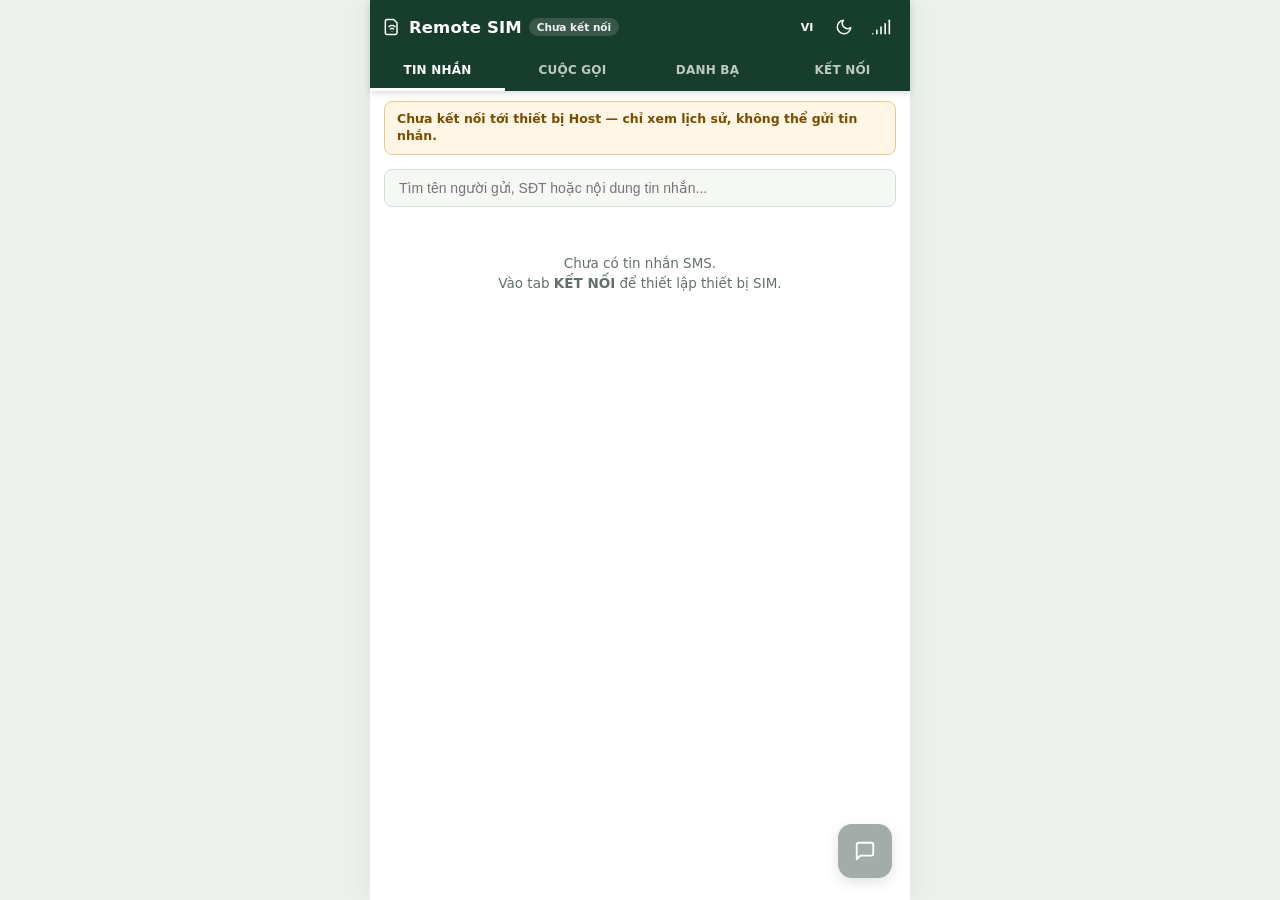
==== commit 37151110: "Coordinate PWA multi-tab leadership and eliminate reconnect flapping" ====
--- a/site/index.html
+++ b/site/index.html
@@ -1 +1 @@
-<!DOCTYPE html><html lang="vi"><head><meta charset="UTF-8"><meta name="viewport" content="width=device-width,initial-scale=1,maximum-scale=1,user-scalable=no,viewport-fit=cover"><meta name="theme-color" content="#173d2d"><meta name="apple-mobile-web-app-capable" content="yes"><meta name="apple-mobile-web-app-status-bar-style" content="black-translucent"><meta name="apple-mobile-web-app-title" content="Remote SIM"><title>Remote SIM</title><link rel="manifest" href="manifest.webmanifest"><link rel="apple-touch-icon" sizes="180x180" href="icons/icon-180.png"><link rel="icon" type="image/png" sizes="192x192" href="icons/icon-192.png"><link rel="stylesheet" href="styles.b02835f4.css"></head><body><div id="app" class="app-shell"><header class="wa-header"><div class="wa-header-top"><div class="wa-brand"><svg width="20" height="20" viewBox="0 0 24 24" fill="none" stroke="currentColor" stroke-width="1.8" stroke-linecap="round" stroke-linejoin="round" aria-hidden="true"><path d="M6 3h8l4 4v12a2 2 0 0 1-2 2H6a2 2 0 0 1-2-2V5a2 2 0 0 1 2-2z"/><path d="M8.5 11.5a5 5 0 0 1 7 0"/><path d="M10.3 14.2a2.5 2.5 0 0 1 3.4 0"/><circle cx="12" cy="17" r="0.6" fill="currentColor" stroke="none"/></svg> <span class="wa-title">Remote SIM</span> <span id="connBadge" class="conn-badge offline" data-i18n="status_disconnected">Chưa kết nối</span></div><div class="wa-header-actions"><button id="btnToggleLang" class="icon-btn" title="VI / EN" data-i18n-aria="aria_lang" aria-label="Đổi ngôn ngữ" style="font-size:11px;font-weight:800;">VI</button> <button id="btnToggleTheme" class="icon-btn" data-i18n-title="title_theme" data-i18n-aria="aria_theme" title="Giao diện Sáng / Tối" aria-label="Chế độ tối"><svg width="18" height="18" viewBox="0 0 24 24" fill="none" stroke="currentColor" stroke-width="2" stroke-linecap="round" stroke-linejoin="round"><path d="M21 12.79A9 9 0 1 1 11.21 3 7 7 0 0 0 21 12.79z"/></svg></button> <button id="btnQuickSimStatus" class="icon-btn" data-i18n-title="title_sim_conn" data-i18n-aria="title_sim_conn" title="Kết nối SIM" aria-label="Kết nối SIM"><svg width="20" height="20" viewBox="0 0 24 24" fill="none" stroke="currentColor" stroke-width="1.9" stroke-linecap="round" stroke-linejoin="round"><path d="M2 20h.01"/><path d="M7 20v-4"/><path d="M12 20v-8"/><path d="M17 20V8"/><path d="M22 4v16"/></svg></button></div></div><nav class="wa-tabs"><button class="wa-tab active" data-tab="chats"><span data-i18n="tab_chats">TIN NHẮN</span> <span id="smsUnreadTotal" class="tab-badge zero">0</span></button> <button class="wa-tab" data-tab="calls"><span data-i18n="tab_calls">CUỘC GỌI</span></button> <button class="wa-tab" data-tab="contacts"><span data-i18n="tab_contacts">DANH BẠ</span></button> <button class="wa-tab" data-tab="gateway"><span data-i18n="tab_gateway">KẾT NỐI</span></button></nav></header><main class="wa-main"><section id="tab-chats" class="tab-panel active"><div class="search-bar-wrap"><input id="smsSearchInput" type="search" data-i18n-ph="ph_sms_search" placeholder="Tìm tên người gửi, SĐT hoặc nội dung tin nhắn..."> <button id="btnClearSmsSearch" type="button" class="search-clear-btn hidden" aria-label="Xóa tìm kiếm">✕</button></div><div id="chatList" class="chat-list"></div><button id="fabNewSms" class="wa-fab" data-i18n-title="fab_new_sms" data-i18n-aria="fab_new_sms" title="Nhắn tin mới" aria-label="Nhắn tin mới"><svg width="22" height="22" viewBox="0 0 24 24" fill="none" stroke="currentColor" stroke-width="2" stroke-linecap="round" stroke-linejoin="round"><path d="M21 15a2 2 0 0 1-2 2H7l-4 4V5a2 2 0 0 1 2-2h14a2 2 0 0 1 2 2z"/></svg></button></section><section id="tab-calls" class="tab-panel"><div id="callList" class="call-list"></div><button id="fabDialpad" class="wa-fab" data-i18n-title="fab_dialpad" data-i18n-aria="fab_dialpad" title="Mở bàn phím gọi" aria-label="Mở bàn phím gọi"><svg width="22" height="22" viewBox="0 0 24 24" fill="none" stroke="currentColor" stroke-width="2" stroke-linecap="round" stroke-linejoin="round"><path d="M22 16.92v3a2 2 0 0 1-2.18 2 19.79 19.79 0 0 1-8.63-3.07 19.5 19.5 0 0 1-6-6 19.79 19.79 0 0 1-3.07-8.67A2 2 0 0 1 4.11 2h3a2 2 0 0 1 2 1.72 12.84 12.84 0 0 0 .7 2.81 2 2 0 0 1-.45 2.11L8.09 9.91a16 16 0 0 0 6 6l1.27-1.27a2 2 0 0 1 2.11-.45 12.84 12.84 0 0 0 2.81.7A2 2 0 0 1 22 16.92z"/></svg></button></section><section id="tab-contacts" class="tab-panel"><div class="search-bar-wrap"><input id="contactSearchInput" type="search" data-i18n-ph="ph_contact_search" placeholder="Tìm tên hoặc số điện thoại trong danh bạ..."></div><div class="contacts-toolbar"><span id="contactsCountText" class="hint-text" style="margin:0;">0 liên hệ (chỉ đọc)</span><div class="contacts-actions-bar"><button id="btnImportAllContacts" type="button" class="btn-primary device-refresh-btn" data-i18n="btn_import_all_contacts">Lấy toàn bộ danh bạ</button> <button id="btnPickWebContacts" type="button" class="btn-secondary device-refresh-btn" data-i18n="btn_pick_contacts">Chọn danh bạ</button> <button id="btnImportVcf" type="button" class="btn-secondary device-refresh-btn" data-i18n="btn_import_vcf">Nạp .vcf</button> <button id="btnClearPwaContacts" type="button" class="btn-revoke hidden" data-i18n="btn_clear_cache">Xóa đệm</button></div><input id="vcfFileInput" type="file" accept=".vcf,.vcard,text/vcard,text/x-vcard" hidden></div><div id="contactsBulkGuideBox" class="guide-box hidden" style="margin:8px 12px 4px;"><div style="display:flex;align-items:center;justify-content:space-between;gap:8px;"><div class="guide-title" data-i18n="contacts_bulk_title">Cách lấy toàn bộ danh bạ vào PWA</div><button id="btnCloseBulkContactsGuide" type="button" class="btn-secondary mini-btn" data-i18n="btn_close">Đóng</button></div><div id="contactsBulkGuideText" data-i18n-html="contacts_bulk_ios_html"></div><div class="btn-row" style="margin-top:8px;"><button id="btnGuidePickVcfNow" type="button" class="btn-primary mini-btn" data-i18n="btn_choose_vcf_now">Chọn file .vcf ngay</button></div></div><div id="contactList" class="chat-list"></div></section><section id="tab-gateway" class="tab-panel"><div id="installBanner" class="gateway-card pwa-install-card hidden"><div class="pwa-install-row"><div><div class="vpn-title" data-i18n="pwa_install_title">Cài đặt Remote SIM lên màn hình chính</div><div id="installHintText" class="vpn-sub" data-i18n="pwa_install_sub">Dùng như ứng dụng độc lập cho iOS Safari &amp; Android Chrome.</div></div><div class="pwa-install-actions"><button id="btnInstallPwa" class="btn-primary pwa-mini-btn hidden" data-i18n="btn_install_pwa">Cài đặt</button> <button id="btnDismissInstall" class="btn-secondary pwa-mini-btn" data-i18n="btn_close">Đóng</button></div></div></div><div class="gateway-card"><div class="sim-status-card-row"><div class="sim-status-row"><span id="simStatusDot" class="sim-dot"></span><div><div id="simStateTitle" class="sim-state-title" data-i18n="status_disconnected">Chưa kết nối</div><div id="simStateSub" class="sim-state-sub" data-i18n="sim_state_sub_default">Mở Cài đặt kết nối bên dưới để thiết lập thiết bị SIM.</div></div></div><button id="btnQuickScanQr" type="button" class="btn-secondary qr-quick-btn" data-i18n-title="title_scan_qr" title="Quét mã QR kết nối"><svg width="16" height="16" viewBox="0 0 24 24" fill="none" stroke="currentColor" stroke-width="2" stroke-linecap="round" stroke-linejoin="round" aria-hidden="true"><rect x="3" y="3" width="7" height="7"/><rect x="14" y="3" width="7" height="7"/><rect x="3" y="14" width="7" height="7"/><path d="M14 14h3v3h-3z"/><path d="M18 17h3v4h-4v-3"/></svg> <span data-i18n="btn_scan_qr_short">Quét QR</span></button></div><div class="btn-row"><button id="btnPasteConnectionCode" type="button" class="btn-secondary" data-i18n="btn_paste_code">Nhập / dán mã kết nối</button></div><div id="remoteActiveRow" class="vpn-row" style="margin-top:10px;padding-top:9px;border-top:1px solid var(--line);"><div><div class="vpn-title" style="font-size:14px;" data-i18n="remote_active_title">Kích hoạt kết nối Remote</div><div id="remoteActiveSub" class="vpn-sub" data-i18n="remote_active_sub_on">Đang bật — tự kết nối lại và báo khi mất kết nối. Tắt để tạm dừng &amp; ẩn cảnh báo mất mạng.</div></div><label class="toggle-switch" aria-label="Kích hoạt hoặc tạm tắt kết nối Remote"><input id="remoteActiveToggle" type="checkbox" checked="checked"> <span class="toggle-track"></span></label></div></div><div id="pwaVpnCard" class="gateway-card"><div class="vpn-row"><div style="flex:1;min-width:0;"><div class="vpn-title" data-i18n="vpn_pwa_title">VPN theo vị trí SIM (WireGuard .conf)</div><div id="vpnConfStatusText" class="vpn-sub" data-i18n="vpn_pwa_sub">Tải file cấu hình .conf để kết nối VPN qua ứng dụng WireGuard trên iOS / Android / máy tính.</div></div></div><div class="btn-row" style="margin-top:10px;"><button id="btnDownloadVpnConf" type="button" class="btn-secondary"><svg width="16" height="16" viewBox="0 0 24 24" fill="none" stroke="currentColor" stroke-width="2" stroke-linecap="round" stroke-linejoin="round"><path d="M21 15v4a2 2 0 0 1-2 2H5a2 2 0 0 1-2-2v-4"/><polyline points="7 10 12 15 17 10"/><line x1="12" y1="15" x2="12" y2="3"/></svg> <span data-i18n="btn_dl_vpn_conf">Tải file cấu hình VPN (.conf)</span></button></div><details id="wireguardGuideAccordion" class="sub-accordion" style="margin-top:10px;"><summary><span data-i18n="wg_guide_title">Hướng dẫn cài đặt VPN WireGuard</span> <svg class="chev" width="16" height="16" viewBox="0 0 24 24" fill="none" stroke="currentColor" stroke-width="2" stroke-linecap="round" stroke-linejoin="round"><polyline points="6 9 12 15 18 9"/></svg></summary><div class="sub-accordion-body"><div class="guide-box" style="margin-top:0;" data-i18n-html="wg_guide_html"></div></div></details></div><div class="gateway-card"><details id="settingsAccordion" class="settings-accordion" open><summary><span data-i18n="conn_settings_title">Cài đặt kết nối</span> <svg class="chev" width="18" height="18" viewBox="0 0 24 24" fill="none" stroke="currentColor" stroke-width="2" stroke-linecap="round" stroke-linejoin="round"><polyline points="6 9 12 15 18 9"/></svg></summary><div class="accordion-body"><div class="btn-row" style="margin-top:0;margin-bottom:8px;"><button id="btnScanQrConfig" type="button" class="btn-secondary"><svg width="16" height="16" viewBox="0 0 24 24" fill="none" stroke="currentColor" stroke-width="2" stroke-linecap="round" stroke-linejoin="round" aria-hidden="true"><rect x="3" y="3" width="7" height="7"/><rect x="14" y="3" width="7" height="7"/><rect x="3" y="14" width="7" height="7"/><path d="M14 14h3v3h-3z"/><path d="M18 17h3v4h-4v-3"/></svg> <span data-i18n="btn_scan_qr_host">Quét mã QR từ Host SIM</span></button></div><label class="field-label" for="gwHostInput" data-i18n="lbl_gw_host_pwa">Địa chỉ thiết bị (IP, Tên miền hoặc https:// Tunnel)</label> <input id="gwHostInput" class="text-input" value="" data-i18n-ph="ph_gw_host_pwa" placeholder="VD: 192.168.1.197 hoặc https://sim.example.com"><div class="row-2"><div><label class="field-label" for="gwPortInput" data-i18n="lbl_gw_port">Cổng kết nối</label> <input id="gwPortInput" class="text-input" type="number" min="1" max="65535" value="8888"></div><div><label class="field-label" for="simPhoneInput" data-i18n="lbl_sim_phone">Số điện thoại SIM</label> <input id="simPhoneInput" class="text-input" type="tel" value="12345678" placeholder="12345678"></div></div><label class="field-label" for="espPasswordInput" data-i18n="lbl_gw_pwd">Mật khẩu thiết bị</label> <input id="espPasswordInput" class="text-input" type="password" value="" data-i18n-ph="ph_gw_pwd" placeholder="Nhập mật khẩu thiết bị..."> <label class="pwa-check-row"><input id="autoConnectChk" type="checkbox" checked="checked"> <span data-i18n="lbl_remember_session">Ghi nhớ phiên đăng nhập trên trình duyệt này</span></label><div id="mixedContentWarn" class="pwa-warn hidden" data-i18n="mixed_content_warn">PWA chạy qua HTTPS. Hãy nhập URL HTTPS đầy đủ của thiết bị Host SIM, ví dụ qua reverse proxy có chứng chỉ hợp lệ.</div><div class="btn-row"><button id="btnLoginSecure" class="btn-primary"><svg width="16" height="16" viewBox="0 0 24 24" fill="none" stroke="currentColor" stroke-width="2" stroke-linecap="round" stroke-linejoin="round"><path d="M10 13a5 5 0 0 0 7.54.54l3-3a5 5 0 0 0-7.07-7.07l-1.72 1.71"/><path d="M14 11a5 5 0 0 0-7.54-.54l-3 3a5 5 0 0 0 7.07 7.07l1.71-1.71"/></svg> <span data-i18n="btn_save_connect">Lưu &amp; Kết nối</span></button> <a id="gatewaySecurityLink" class="btn-secondary hidden" target="_blank" rel="noopener noreferrer" data-i18n="btn_cert_check">Mở kiểm tra chứng chỉ</a></div><details id="gatewayFingerprintDetails" class="hidden"><summary data-i18n="qr_cert_summary">Đối chiếu chứng chỉ từ QR</summary><p class="hint-text" data-i18n="qr_cert_hint">Dấu vân tay phải khớp trên máy Host và trang kiểm tra chứng chỉ. Trình duyệt vẫn kiểm tra HTTPS; QR không bỏ qua bước này.</p><code id="gatewayFingerprint" style="overflow-wrap:anywhere;"></code></details><div class="btn-row"><button id="btnOpenEspConfig" class="btn-secondary" data-i18n="btn_open_host_cfg">Trang cấu hình Host</button> <button id="btnTestNativeNotif" class="btn-secondary" data-i18n="btn_grant_mic_alerts">Cấp quyền Micro &amp; TB</button></div><div id="disconnectRow" class="btn-row hidden"><button id="btnDisconnectGw" class="btn-danger" data-i18n="btn_disconnect">Ngắt kết nối thiết bị</button></div><details id="trustedDevicesAccordion" class="sub-accordion" style="margin-top:14px;"><summary><span data-i18n="trusted_dev_title">Thiết bị đã xác thực</span> <svg class="chev" width="16" height="16" viewBox="0 0 24 24" fill="none" stroke="currentColor" stroke-width="2" stroke-linecap="round" stroke-linejoin="round"><polyline points="6 9 12 15 18 9"/></svg></summary><div class="sub-accordion-body"><div class="device-toolbar"><span id="myDeviceIdHint" class="hint-text" style="margin:0;">ID thiết bị: --</span> <button id="btnRefreshDevices" type="button" class="btn-secondary device-refresh-btn" data-i18n="btn_refresh_list">Làm mới danh sách</button></div><div id="trustedDevicesList" class="device-list" data-i18n="no_dev_connected">Chưa kết nối thiết bị.</div></div></details><details class="sub-accordion" style="margin-top:14px;"><summary><span data-i18n="tech_logs_title">Nhật ký kỹ thuật</span> <svg class="chev" width="16" height="16" viewBox="0 0 24 24" fill="none" stroke="currentColor" stroke-width="2" stroke-linecap="round" stroke-linejoin="round"><polyline points="6 9 12 15 18 9"/></svg></summary><div class="sub-accordion-body"><div id="wsLog" class="ws-log" style="margin-top:0" data-i18n="no_tech_logs">Chưa có nhật ký kết nối.</div></div></details></div></details></div><div id="pwaHardwareCard" class="gateway-card"><div class="vpn-title" data-i18n="hw_host_title">Mua thiết bị phần cứng Host</div><div class="info-share-box"><div data-i18n-html="hw_host_desc">Không có thiết bị Android làm máy Host? Liên hệ email <strong>taducanhbkhn@gmail.com</strong> để mua thiết bị phần cứng Host.</div><div class="btn-row" style="margin-top:8px;"><a class="btn-secondary mini-btn" href="mailto:taducanhbkhn@gmail.com" style="text-decoration:none;text-align:center;" data-i18n="btn_email_contact">Gửi email</a> <button id="btnPwaCopyEmail" type="button" class="btn-secondary mini-btn" data-i18n="btn_copy_email">Sao chép email</button></div></div></div></section></main><div id="threadView" class="overlay-screen hidden"><header class="thread-header"><button id="btnThreadBack" class="icon-btn" data-i18n-aria="aria_back" aria-label="Quay lại"><svg width="22" height="22" viewBox="0 0 24 24" fill="none" stroke="currentColor" stroke-width="2" stroke-linecap="round" stroke-linejoin="round"><polyline points="15 18 9 12 15 6"/></svg></button><div class="avatar-circle small" id="threadAvatar">S</div><div class="thread-meta"><div id="threadTitle" class="thread-name">--</div><div id="threadSub" class="thread-sub" data-i18n="thread_sub_default">Tin nhắn SMS</div></div><button id="btnThreadCall" class="icon-btn" data-i18n-title="title_call_number" data-i18n-aria="title_call_number" title="Gọi số này" aria-label="Gọi số này"><svg width="20" height="20" viewBox="0 0 24 24" fill="none" stroke="currentColor" stroke-width="2" stroke-linecap="round" stroke-linejoin="round"><path d="M22 16.92v3a2 2 0 0 1-2.18 2 19.79 19.79 0 0 1-8.63-3.07 19.5 19.5 0 0 1-6-6 19.79 19.79 0 0 1-3.07-8.67A2 2 0 0 1 4.11 2h3a2 2 0 0 1 2 1.72 12.84 12.84 0 0 0 .7 2.81 2 2 0 0 1-.45 2.11L8.09 9.91a16 16 0 0 0 6 6l1.27-1.27a2 2 0 0 1 2.11-.45 12.84 12.84 0 0 0 2.81.7A2 2 0 0 1 22 16.92z"/></svg></button></header><div id="threadMessages" class="thread-messages"></div><form id="threadForm" class="thread-composer"><input id="threadInput" data-i18n-ph="ph_sms_input" placeholder="Nhập tin nhắn SMS..." autocomplete="off"> <button type="submit" class="send-btn" data-i18n-title="title_send_sms" data-i18n-aria="title_send_sms" title="Gửi SMS" aria-label="Gửi SMS"><svg width="18" height="18" viewBox="0 0 24 24" fill="none" stroke="currentColor" stroke-width="2" stroke-linecap="round" stroke-linejoin="round"><line x1="22" y1="2" x2="11" y2="13"/><polygon points="22 2 15 22 11 13 2 9 22 2"/></svg></button></form></div><div id="newSmsModal" class="modal-backdrop hidden"><div class="modal-box"><h3 data-i18n="new_sms_title">Tin nhắn SMS mới</h3><div class="field-label-row"><label class="field-label" for="newSmsNumber" style="margin:0;" data-i18n="lbl_recipient_phone">Số điện thoại người nhận</label> <button id="btnPickContactForSms" type="button" class="btn-link-inline" data-i18n="btn_pick_contact">Chọn từ danh bạ</button></div><input id="newSmsNumber" class="text-input" type="tel" data-i18n-ph="ph_new_sms_num" placeholder="VD: 0912345678 hoặc nhập tên..." autocomplete="off"><div id="newSmsResolvedName" class="resolved-contact-hint hidden"></div><div id="newSmsContactSuggestions" class="contact-suggest-list hidden"></div><label class="field-label" for="newSmsText" data-i18n="lbl_sms_body">Nội dung tin nhắn</label> <textarea id="newSmsText" class="text-input" rows="3" data-i18n-ph="ph_new_sms_body" placeholder="Nhập nội dung tin nhắn..."></textarea><div class="btn-row"><button id="btnCancelNewSms" class="btn-secondary" data-i18n="btn_cancel">Hủy</button> <button id="btnSendNewSms" class="btn-primary" data-i18n="btn_send_sms">Gửi SMS</button></div></div></div><div id="dialpadModal" class="modal-backdrop hidden"><div class="dialpad-sheet"><div class="dialpad-top"><button id="btnPickContactForCall" class="icon-btn dark" data-i18n-title="btn_pick_contact" data-i18n-aria="btn_pick_contact" title="Chọn từ danh bạ" aria-label="Chọn từ danh bạ"><svg width="20" height="20" viewBox="0 0 24 24" fill="none" stroke="currentColor" stroke-width="2" stroke-linecap="round" stroke-linejoin="round"><path d="M20 21v-2a4 4 0 0 0-4-4H8a4 4 0 0 0-4 4v2"/><circle cx="12" cy="7" r="4"/></svg></button> <input id="dialNumberInput" class="dial-display" type="tel" data-i18n-ph="ph_dial_number" placeholder="Nhập số điện thoại..."> <button id="btnDialBackspace" class="icon-btn dark" data-i18n-aria="aria_backspace" aria-label="Xóa số"><svg width="20" height="20" viewBox="0 0 24 24" fill="none" stroke="currentColor" stroke-width="2" stroke-linecap="round" stroke-linejoin="round"><path d="M21 4H8l-7 8 7 8h13a2 2 0 0 0 2-2V6a2 2 0 0 0-2-2z"/><line x1="18" y1="9" x2="12" y2="15"/><line x1="12" y1="9" x2="18" y2="15"/></svg></button></div><div id="dialContactMatch" class="dial-contact-match hidden"></div><div class="dial-grid"><button class="dial-key" data-key="1">1<span>&nbsp;</span></button> <button class="dial-key" data-key="2">2<span>ABC</span></button> <button class="dial-key" data-key="3">3<span>DEF</span></button> <button class="dial-key" data-key="4">4<span>GHI</span></button> <button class="dial-key" data-key="5">5<span>JKL</span></button> <button class="dial-key" data-key="6">6<span>MNO</span></button> <button class="dial-key" data-key="7">7<span>PQRS</span></button> <button class="dial-key" data-key="8">8<span>TUV</span></button> <button class="dial-key" data-key="9">9<span>WXYZ</span></button> <button class="dial-key" data-key="*">*<span>&nbsp;</span></button> <button class="dial-key" data-key="0">0<span>+</span></button> <button class="dial-key" data-key="#">#<span>&nbsp;</span></button></div><div class="dial-actions"><button id="btnCloseDialpad" class="btn-secondary" data-i18n="btn_close">Đóng</button> <button id="btnPlaceCall" class="btn-call-go" data-i18n="btn_call_now">Gọi ngay</button></div></div></div><div id="contactPickerModal" class="modal-backdrop hidden"><div class="modal-box picker-modal-box"><h3 id="contactPickerTitle" data-i18n="picker_title_default">Chọn người liên lạc</h3><input id="contactPickerSearch" class="text-input" type="search" data-i18n-ph="ph_picker_search" placeholder="Tìm tên hoặc số điện thoại..."><div id="contactPickerList" class="picker-list"></div><div class="btn-row" style="flex-wrap:wrap;"><button id="btnPickerImportAll" type="button" class="btn-primary" data-i18n="btn_import_all_short">Lấy tất cả</button> <button id="btnPickerWebContacts" type="button" class="btn-secondary" data-i18n="btn_pick_contacts">Chọn danh bạ</button> <button id="btnPickerImportVcf" type="button" class="btn-secondary" data-i18n="btn_import_vcf">Nạp .vcf</button> <button id="btnCloseContactPicker" type="button" class="btn-secondary" data-i18n="btn_close">Đóng</button></div></div></div><div id="callScreen" class="call-screen hidden"><div class="call-top-row"><div class="call-top-badge" data-i18n="call_top_badge_pwa">Cuộc gọi qua SIM (WebSocket Audio)</div><button id="btnCallBlackout" type="button" class="call-blackout-btn hidden" data-i18n-aria="aria_blackout" aria-label="Làm tối màn hình khi nghe điện thoại"><svg width="14" height="14" viewBox="0 0 24 24" fill="none" stroke="currentColor" stroke-width="2.1" stroke-linecap="round" stroke-linejoin="round"><path d="M21 12.79A9 9 0 1 1 11.21 3 7 7 0 0 0 21 12.79z"/></svg> <span data-i18n="btn_dim_screen">Tối màn hình</span></button></div><div id="proximityCurtain" class="proximity-curtain hidden" aria-hidden="true"><div id="proximityCurtainHint" class="proximity-curtain-hint hidden" data-i18n="curtain_hint">Chạm 2 lần để mở màn hình</div></div><div class="call-center"><div class="call-avatar-ring"><div id="callAvatar" class="call-avatar">S</div></div><h2 id="callCallerName" class="call-name">--</h2><div id="callCallerNumber" class="call-number">--</div><div id="callStatusText" class="call-status" data-i18n="call_ringing">Đang đổ chuông...</div><div id="callAudioHint" class="call-audio-hint hidden"></div><div id="audioWave" class="audio-wave hidden"><span></span><span></span><span></span><span></span><span></span></div></div><div id="inCallDtmfPanel" class="incall-dtmf hidden"><div class="incall-dtmf-top"><div id="dtmfEntered" class="dtmf-display">&nbsp;</div><button id="btnCloseDtmf" class="icon-btn" data-i18n-aria="aria_close_keypad" aria-label="Đóng bàn phím"><svg width="20" height="20" viewBox="0 0 24 24" fill="none" stroke="currentColor" stroke-width="2" stroke-linecap="round" stroke-linejoin="round"><line x1="18" y1="6" x2="6" y2="18"/><line x1="6" y1="6" x2="18" y2="18"/></svg></button></div><div class="incall-dtmf-grid"><button class="incall-dtmf-key" data-dtmf="1">1</button> <button class="incall-dtmf-key" data-dtmf="2">2</button> <button class="incall-dtmf-key" data-dtmf="3">3</button> <button class="incall-dtmf-key" data-dtmf="4">4</button> <button class="incall-dtmf-key" data-dtmf="5">5</button> <button class="incall-dtmf-key" data-dtmf="6">6</button> <button class="incall-dtmf-key" data-dtmf="7">7</button> <button class="incall-dtmf-key" data-dtmf="8">8</button> <button class="incall-dtmf-key" data-dtmf="9">9</button> <button class="incall-dtmf-key" data-dtmf="*">*</button> <button class="incall-dtmf-key" data-dtmf="0">0</button> <button class="incall-dtmf-key" data-dtmf="#">#</button></div></div><div id="incomingActions" class="call-controls"><button id="btnRejectCall" class="call-btn reject"><span class="c-icon"><svg width="26" height="26" viewBox="0 0 24 24" fill="none" stroke="currentColor" stroke-width="2.2" stroke-linecap="round" stroke-linejoin="round"><line x1="18" y1="6" x2="6" y2="18"/><line x1="6" y1="6" x2="18" y2="18"/></svg> </span><span data-i18n="btn_reject">Từ chối</span></button> <button id="btnAcceptCall" class="call-btn accept"><span class="c-icon"><svg width="26" height="26" viewBox="0 0 24 24" fill="none" stroke="currentColor" stroke-width="2" stroke-linecap="round" stroke-linejoin="round"><path d="M22 16.92v3a2 2 0 0 1-2.18 2 19.79 19.79 0 0 1-8.63-3.07 19.5 19.5 0 0 1-6-6 19.79 19.79 0 0 1-3.07-8.67A2 2 0 0 1 4.11 2h3a2 2 0 0 1 2 1.72 12.84 12.84 0 0 0 .7 2.81 2 2 0 0 1-.45 2.11L8.09 9.91a16 16 0 0 0 6 6l1.27-1.27a2 2 0 0 1 2.11-.45 12.84 12.84 0 0 0 2.81.7A2 2 0 0 1 22 16.92z"/></svg> </span><span data-i18n="btn_answer">Nghe máy</span></button></div><div id="activeActions" class="call-controls-active hidden"><div class="call-tool-row"><button id="btnToggleSpeaker" class="tool-btn"><svg width="22" height="22" viewBox="0 0 24 24" fill="none" stroke="currentColor" stroke-width="1.9" stroke-linecap="round" stroke-linejoin="round"><polygon points="11 5 6 9 2 9 2 15 6 15 11 19 11 5"/><path d="M15.54 8.46a5 5 0 0 1 0 7.07"/><path d="M19.07 4.93a10 10 0 0 1 0 14.14"/></svg> <span data-i18n="call_speaker">Loa ngoài</span></button> <button id="btnToggleMute" class="tool-btn"><svg id="muteIconSvg" width="22" height="22" viewBox="0 0 24 24" fill="none" stroke="currentColor" stroke-width="1.9" stroke-linecap="round" stroke-linejoin="round"><path d="M12 1a3 3 0 0 0-3 3v8a3 3 0 0 0 6 0V4a3 3 0 0 0-3-3z"/><path d="M19 10v2a7 7 0 0 1-14 0v-2"/><line x1="12" y1="19" x2="12" y2="23"/><line x1="8" y1="23" x2="16" y2="23"/></svg> <span id="muteLabelText" data-i18n="call_mute">Tắt mic</span></button> <button id="btnShowDtmf" class="tool-btn"><svg width="22" height="22" viewBox="0 0 24 24" fill="none" stroke="currentColor" stroke-width="1.9" stroke-linecap="round" stroke-linejoin="round"><rect x="3" y="3" width="4" height="4" rx="1"/><rect x="10" y="3" width="4" height="4" rx="1"/><rect x="17" y="3" width="4" height="4" rx="1"/><rect x="3" y="10" width="4" height="4" rx="1"/><rect x="10" y="10" width="4" height="4" rx="1"/><rect x="17" y="10" width="4" height="4" rx="1"/><rect x="3" y="17" width="4" height="4" rx="1"/><rect x="10" y="17" width="4" height="4" rx="1"/><rect x="17" y="17" width="4" height="4" rx="1"/></svg> <span data-i18n="call_keypad">Bàn phím</span></button> <button id="btnTransferToHost" class="tool-btn" data-i18n-aria="aria_to_host" data-i18n-title="aria_to_host" aria-label="Chuyển tiếp cuộc gọi về máy Host" title="Chuyển tiếp cuộc gọi về máy Host"><svg width="22" height="22" viewBox="0 0 24 24" fill="none" stroke="currentColor" stroke-width="1.9" stroke-linecap="round" stroke-linejoin="round"><polyline points="15 10 20 5 15 0" transform="translate(0 3)"/><path d="M4 8h15" transform="translate(0 0)"/><path d="M22 16.92v3a2 2 0 0 1-2.18 2 19.79 19.79 0 0 1-8.63-3.07 19.5 19.5 0 0 1-6-6 19.79 19.79 0 0 1-3.07-8.67A2 2 0 0 1 4.11 2h3a2 2 0 0 1 2 1.72 12.84 12.84 0 0 0 .7 2.81 2 2 0 0 1-.45 2.11L8.09 9.91"/></svg> <span data-i18n="call_to_host">Về Host</span></button></div><button id="btnEndCall" class="call-btn reject big" data-i18n-aria="aria_end_call" aria-label="Kết thúc cuộc gọi"><span class="c-icon"><svg width="26" height="26" viewBox="0 0 24 24" fill="none" stroke="currentColor" stroke-width="2" stroke-linecap="round" stroke-linejoin="round"><path d="M10.68 13.31a16 16 0 0 0 3.41 2.6l1.27-1.27a2 2 0 0 1 2.11-.45 12.84 12.84 0 0 0 2.81.7 2 2 0 0 1 1.72 2v3a2 2 0 0 1-2.18 2 19.79 19.79 0 0 1-8.63-3.07 19.42 19.42 0 0 1-3.33-2.67m-2.67-3.34a19.79 19.79 0 0 1-3.07-8.63A2 2 0 0 1 4.11 2h3a2 2 0 0 1 2 1.72 12.84 12.84 0 0 0 .7 2.81 2 2 0 0 1-.45 2.11L8.09 9.91"/><line x1="23" y1="1" x2="1" y2="23"/></svg></span></button></div></div><div id="pairPendingModal" class="modal-backdrop hidden"><div class="modal-box"><h3 id="pairPendingTitle" data-i18n="pair_pending_title">Xác thực thiết bị 2 lớp</h3><p id="pairPendingDesc" class="hint-text" data-i18n="pair_pending_desc">Vui lòng hoàn tất xác thực để thiết bị này được phép kết nối.</p><div id="pairBootProgress" class="pair-progress">Tiến độ xác nhận: 0 / 2</div><div id="pairCodeWrap" class="pair-code-box hidden"><div class="hint-text" style="margin-bottom:4px;" data-i18n="pair_code_hint">Hoặc nhập 4 số sau trên thiết bị đã kết nối:</div><div id="pairVerifyCode" class="pair-code-digits">----</div></div><div id="pairCountdown" class="hint-text" style="margin-top:10px;">Còn lại: 120 giây</div><div class="btn-row"><button id="btnCancelPairing" type="button" class="btn-secondary" data-i18n="btn_cancel_pairing">Hủy xác thực</button></div></div></div><div id="pairApproveModal" class="modal-backdrop hidden"><div class="modal-box"><h3 data-i18n="pair_approve_title">Yêu cầu kết nối thiết bị mới</h3><p id="pairReqDesc" class="hint-text" data-i18n="pair_approve_desc">Một thiết bị mới đang yêu cầu ghép nối với Gateway.</p><label class="field-label" for="pairApproveCodeInput" data-i18n="lbl_pair_code_4">Mã xác thực 4 số</label> <input id="pairApproveCodeInput" class="text-input pair-code-input" inputmode="numeric" maxlength="4" data-i18n-ph="ph_pair_code_4" placeholder="Nhập 4 số hiển thị trên thiết bị mới"><div id="pairApproveError" class="pair-error hidden"></div><div class="btn-row"><button id="btnRejectPairReq" type="button" class="btn-secondary" data-i18n="btn_reject">Từ chối</button> <button id="btnApprovePairReq" type="button" class="btn-primary" data-i18n="btn_confirm">Xác nhận</button></div></div></div><div id="qrScanModal" class="modal-backdrop hidden"><div class="modal-box qr-scan-box"><h3 data-i18n="qr_scan_title">Quét mã QR kết nối</h3><p class="hint-text" data-i18n-html="qr_scan_hint">Hướng camera vào mã QR trên ứng dụng Host SIM hoặc trang <code>/config</code>, hoặc chọn ảnh mã QR từ máy.</p><div class="qr-video-wrap"><video id="qrVideo" playsinline muted></video><div class="qr-reticle" aria-hidden="true"></div></div><div id="qrScanStatus" class="qr-scan-status" data-i18n="qr_cam_init">Đang khởi tạo camera...</div><input id="qrImageFileInput" type="file" accept="image/*" hidden><div class="btn-row"><button id="btnPickQrImage" type="button" class="btn-secondary" data-i18n="btn_pick_qr_img">Chọn ảnh mã QR</button> <button id="btnPasteCodeFromScanner" type="button" class="btn-secondary" data-i18n="btn_paste_short">Nhập mã</button> <button id="btnCloseQrScan" type="button" class="btn-secondary" data-i18n="btn_close">Đóng</button></div></div></div><div id="revokePwdModal" class="modal-backdrop hidden"><div class="modal-box"><h3 data-i18n="rev_modal_title">Xác nhận thu hồi thiết bị</h3><p id="revokeModalSub" class="hint-text" data-i18n="rev_modal_sub_default">Nhập mật khẩu Host để thu hồi quyền truy cập của thiết bị này.</p><label class="field-label" for="revokePwdInput" data-i18n="rev_pwd_label">Mật khẩu Host</label> <input id="revokePwdInput" class="text-input" type="password" autocomplete="off" data-i18n-ph="ph_rev_pwd" placeholder="Nhập mật khẩu Host..."><div id="revokePwdError" class="pair-error hidden"></div><div class="btn-row"><button id="btnCancelRevokePwd" type="button" class="btn-secondary" data-i18n="btn_cancel">Hủy</button> <button id="btnConfirmRevokePwd" type="button" class="btn-danger" data-i18n="btn_confirm_revoke">Xác nhận thu hồi</button></div></div></div><div id="callTransferModal" class="modal-backdrop hidden"><div class="modal-box"><h3 data-i18n="transfer_modal_title">Chuyển tiếp cuộc gọi</h3><p class="hint-text" data-i18n="transfer_modal_sub">Chọn máy Host hoặc thiết bị đang trực tuyến để chuyển luồng âm thanh:</p><div id="callTransferList" style="display:flex;flex-direction:column;gap:8px;margin-top:10px;"></div><div id="callTransferError" class="pair-error hidden"></div><div class="btn-row"><button id="btnCloseCallTransfer" type="button" class="btn-secondary" data-i18n="btn_close">Đóng</button></div></div></div></div><script src="qr.87b216bac2.js"></script><script src="app.8d0d05669e.js"></script></body></html>+<!DOCTYPE html><html lang="vi"><head><meta charset="UTF-8"><meta name="viewport" content="width=device-width,initial-scale=1,maximum-scale=1,user-scalable=no,viewport-fit=cover"><meta name="theme-color" content="#173d2d"><meta name="apple-mobile-web-app-capable" content="yes"><meta name="apple-mobile-web-app-status-bar-style" content="black-translucent"><meta name="apple-mobile-web-app-title" content="Remote SIM"><title>Remote SIM</title><link rel="manifest" href="manifest.webmanifest"><link rel="apple-touch-icon" sizes="180x180" href="icons/icon-180.png"><link rel="icon" type="image/png" sizes="192x192" href="icons/icon-192.png"><link rel="stylesheet" href="styles.b02835f4.css"></head><body><div id="app" class="app-shell"><header class="wa-header"><div class="wa-header-top"><div class="wa-brand"><svg width="20" height="20" viewBox="0 0 24 24" fill="none" stroke="currentColor" stroke-width="1.8" stroke-linecap="round" stroke-linejoin="round" aria-hidden="true"><path d="M6 3h8l4 4v12a2 2 0 0 1-2 2H6a2 2 0 0 1-2-2V5a2 2 0 0 1 2-2z"/><path d="M8.5 11.5a5 5 0 0 1 7 0"/><path d="M10.3 14.2a2.5 2.5 0 0 1 3.4 0"/><circle cx="12" cy="17" r="0.6" fill="currentColor" stroke="none"/></svg> <span class="wa-title">Remote SIM</span> <span id="connBadge" class="conn-badge offline" data-i18n="status_disconnected">Chưa kết nối</span></div><div class="wa-header-actions"><button id="btnToggleLang" class="icon-btn" title="VI / EN" data-i18n-aria="aria_lang" aria-label="Đổi ngôn ngữ" style="font-size:11px;font-weight:800;">VI</button> <button id="btnToggleTheme" class="icon-btn" data-i18n-title="title_theme" data-i18n-aria="aria_theme" title="Giao diện Sáng / Tối" aria-label="Chế độ tối"><svg width="18" height="18" viewBox="0 0 24 24" fill="none" stroke="currentColor" stroke-width="2" stroke-linecap="round" stroke-linejoin="round"><path d="M21 12.79A9 9 0 1 1 11.21 3 7 7 0 0 0 21 12.79z"/></svg></button> <button id="btnQuickSimStatus" class="icon-btn" data-i18n-title="title_sim_conn" data-i18n-aria="title_sim_conn" title="Kết nối SIM" aria-label="Kết nối SIM"><svg width="20" height="20" viewBox="0 0 24 24" fill="none" stroke="currentColor" stroke-width="1.9" stroke-linecap="round" stroke-linejoin="round"><path d="M2 20h.01"/><path d="M7 20v-4"/><path d="M12 20v-8"/><path d="M17 20V8"/><path d="M22 4v16"/></svg></button></div></div><nav class="wa-tabs"><button class="wa-tab active" data-tab="chats"><span data-i18n="tab_chats">TIN NHẮN</span> <span id="smsUnreadTotal" class="tab-badge zero">0</span></button> <button class="wa-tab" data-tab="calls"><span data-i18n="tab_calls">CUỘC GỌI</span></button> <button class="wa-tab" data-tab="contacts"><span data-i18n="tab_contacts">DANH BẠ</span></button> <button class="wa-tab" data-tab="gateway"><span data-i18n="tab_gateway">KẾT NỐI</span></button></nav></header><main class="wa-main"><section id="tab-chats" class="tab-panel active"><div class="search-bar-wrap"><input id="smsSearchInput" type="search" data-i18n-ph="ph_sms_search" placeholder="Tìm tên người gửi, SĐT hoặc nội dung tin nhắn..."> <button id="btnClearSmsSearch" type="button" class="search-clear-btn hidden" aria-label="Xóa tìm kiếm">✕</button></div><div id="chatList" class="chat-list"></div><button id="fabNewSms" class="wa-fab" data-i18n-title="fab_new_sms" data-i18n-aria="fab_new_sms" title="Nhắn tin mới" aria-label="Nhắn tin mới"><svg width="22" height="22" viewBox="0 0 24 24" fill="none" stroke="currentColor" stroke-width="2" stroke-linecap="round" stroke-linejoin="round"><path d="M21 15a2 2 0 0 1-2 2H7l-4 4V5a2 2 0 0 1 2-2h14a2 2 0 0 1 2 2z"/></svg></button></section><section id="tab-calls" class="tab-panel"><div id="callList" class="call-list"></div><button id="fabDialpad" class="wa-fab" data-i18n-title="fab_dialpad" data-i18n-aria="fab_dialpad" title="Mở bàn phím gọi" aria-label="Mở bàn phím gọi"><svg width="22" height="22" viewBox="0 0 24 24" fill="none" stroke="currentColor" stroke-width="2" stroke-linecap="round" stroke-linejoin="round"><path d="M22 16.92v3a2 2 0 0 1-2.18 2 19.79 19.79 0 0 1-8.63-3.07 19.5 19.5 0 0 1-6-6 19.79 19.79 0 0 1-3.07-8.67A2 2 0 0 1 4.11 2h3a2 2 0 0 1 2 1.72 12.84 12.84 0 0 0 .7 2.81 2 2 0 0 1-.45 2.11L8.09 9.91a16 16 0 0 0 6 6l1.27-1.27a2 2 0 0 1 2.11-.45 12.84 12.84 0 0 0 2.81.7A2 2 0 0 1 22 16.92z"/></svg></button></section><section id="tab-contacts" class="tab-panel"><div class="search-bar-wrap"><input id="contactSearchInput" type="search" data-i18n-ph="ph_contact_search" placeholder="Tìm tên hoặc số điện thoại trong danh bạ..."></div><div class="contacts-toolbar"><span id="contactsCountText" class="hint-text" style="margin:0;">0 liên hệ (chỉ đọc)</span><div class="contacts-actions-bar"><button id="btnImportAllContacts" type="button" class="btn-primary device-refresh-btn" data-i18n="btn_import_all_contacts">Lấy toàn bộ danh bạ</button> <button id="btnPickWebContacts" type="button" class="btn-secondary device-refresh-btn" data-i18n="btn_pick_contacts">Chọn danh bạ</button> <button id="btnImportVcf" type="button" class="btn-secondary device-refresh-btn" data-i18n="btn_import_vcf">Nạp .vcf</button> <button id="btnClearPwaContacts" type="button" class="btn-revoke hidden" data-i18n="btn_clear_cache">Xóa đệm</button></div><input id="vcfFileInput" type="file" accept=".vcf,.vcard,text/vcard,text/x-vcard" hidden></div><div id="contactsBulkGuideBox" class="guide-box hidden" style="margin:8px 12px 4px;"><div style="display:flex;align-items:center;justify-content:space-between;gap:8px;"><div class="guide-title" data-i18n="contacts_bulk_title">Cách lấy toàn bộ danh bạ vào PWA</div><button id="btnCloseBulkContactsGuide" type="button" class="btn-secondary mini-btn" data-i18n="btn_close">Đóng</button></div><div id="contactsBulkGuideText" data-i18n-html="contacts_bulk_ios_html"></div><div class="btn-row" style="margin-top:8px;"><button id="btnGuidePickVcfNow" type="button" class="btn-primary mini-btn" data-i18n="btn_choose_vcf_now">Chọn file .vcf ngay</button></div></div><div id="contactList" class="chat-list"></div></section><section id="tab-gateway" class="tab-panel"><div id="installBanner" class="gateway-card pwa-install-card hidden"><div class="pwa-install-row"><div><div class="vpn-title" data-i18n="pwa_install_title">Cài đặt Remote SIM lên màn hình chính</div><div id="installHintText" class="vpn-sub" data-i18n="pwa_install_sub">Dùng như ứng dụng độc lập cho iOS Safari &amp; Android Chrome.</div></div><div class="pwa-install-actions"><button id="btnInstallPwa" class="btn-primary pwa-mini-btn hidden" data-i18n="btn_install_pwa">Cài đặt</button> <button id="btnDismissInstall" class="btn-secondary pwa-mini-btn" data-i18n="btn_close">Đóng</button></div></div></div><div class="gateway-card"><div class="sim-status-card-row"><div class="sim-status-row"><span id="simStatusDot" class="sim-dot"></span><div><div id="simStateTitle" class="sim-state-title" data-i18n="status_disconnected">Chưa kết nối</div><div id="simStateSub" class="sim-state-sub" data-i18n="sim_state_sub_default">Mở Cài đặt kết nối bên dưới để thiết lập thiết bị SIM.</div></div></div><button id="btnQuickScanQr" type="button" class="btn-secondary qr-quick-btn" data-i18n-title="title_scan_qr" title="Quét mã QR kết nối"><svg width="16" height="16" viewBox="0 0 24 24" fill="none" stroke="currentColor" stroke-width="2" stroke-linecap="round" stroke-linejoin="round" aria-hidden="true"><rect x="3" y="3" width="7" height="7"/><rect x="14" y="3" width="7" height="7"/><rect x="3" y="14" width="7" height="7"/><path d="M14 14h3v3h-3z"/><path d="M18 17h3v4h-4v-3"/></svg> <span data-i18n="btn_scan_qr_short">Quét QR</span></button></div><div class="btn-row"><button id="btnPasteConnectionCode" type="button" class="btn-secondary" data-i18n="btn_paste_code">Nhập / dán mã kết nối</button></div><div id="remoteActiveRow" class="vpn-row" style="margin-top:10px;padding-top:9px;border-top:1px solid var(--line);"><div><div class="vpn-title" style="font-size:14px;" data-i18n="remote_active_title">Kích hoạt kết nối Remote</div><div id="remoteActiveSub" class="vpn-sub" data-i18n="remote_active_sub_on">Đang bật — tự kết nối lại và báo khi mất kết nối. Tắt để tạm dừng &amp; ẩn cảnh báo mất mạng.</div></div><label class="toggle-switch" aria-label="Kích hoạt hoặc tạm tắt kết nối Remote"><input id="remoteActiveToggle" type="checkbox" checked="checked"> <span class="toggle-track"></span></label></div></div><div id="pwaVpnCard" class="gateway-card"><div class="vpn-row"><div style="flex:1;min-width:0;"><div class="vpn-title" data-i18n="vpn_pwa_title">VPN theo vị trí SIM (WireGuard .conf)</div><div id="vpnConfStatusText" class="vpn-sub" data-i18n="vpn_pwa_sub">Tải file cấu hình .conf để kết nối VPN qua ứng dụng WireGuard trên iOS / Android / máy tính.</div></div></div><div class="btn-row" style="margin-top:10px;"><button id="btnDownloadVpnConf" type="button" class="btn-secondary"><svg width="16" height="16" viewBox="0 0 24 24" fill="none" stroke="currentColor" stroke-width="2" stroke-linecap="round" stroke-linejoin="round"><path d="M21 15v4a2 2 0 0 1-2 2H5a2 2 0 0 1-2-2v-4"/><polyline points="7 10 12 15 17 10"/><line x1="12" y1="15" x2="12" y2="3"/></svg> <span data-i18n="btn_dl_vpn_conf">Tải file cấu hình VPN (.conf)</span></button></div><details id="wireguardGuideAccordion" class="sub-accordion" style="margin-top:10px;"><summary><span data-i18n="wg_guide_title">Hướng dẫn cài đặt VPN WireGuard</span> <svg class="chev" width="16" height="16" viewBox="0 0 24 24" fill="none" stroke="currentColor" stroke-width="2" stroke-linecap="round" stroke-linejoin="round"><polyline points="6 9 12 15 18 9"/></svg></summary><div class="sub-accordion-body"><div class="guide-box" style="margin-top:0;" data-i18n-html="wg_guide_html"></div></div></details></div><div class="gateway-card"><details id="settingsAccordion" class="settings-accordion" open><summary><span data-i18n="conn_settings_title">Cài đặt kết nối</span> <svg class="chev" width="18" height="18" viewBox="0 0 24 24" fill="none" stroke="currentColor" stroke-width="2" stroke-linecap="round" stroke-linejoin="round"><polyline points="6 9 12 15 18 9"/></svg></summary><div class="accordion-body"><div class="btn-row" style="margin-top:0;margin-bottom:8px;"><button id="btnScanQrConfig" type="button" class="btn-secondary"><svg width="16" height="16" viewBox="0 0 24 24" fill="none" stroke="currentColor" stroke-width="2" stroke-linecap="round" stroke-linejoin="round" aria-hidden="true"><rect x="3" y="3" width="7" height="7"/><rect x="14" y="3" width="7" height="7"/><rect x="3" y="14" width="7" height="7"/><path d="M14 14h3v3h-3z"/><path d="M18 17h3v4h-4v-3"/></svg> <span data-i18n="btn_scan_qr_host">Quét mã QR từ Host SIM</span></button></div><label class="field-label" for="gwHostInput" data-i18n="lbl_gw_host_pwa">Địa chỉ thiết bị (IP, Tên miền hoặc https:// Tunnel)</label> <input id="gwHostInput" class="text-input" value="" data-i18n-ph="ph_gw_host_pwa" placeholder="VD: 192.168.1.197 hoặc https://sim.example.com"><div class="row-2"><div><label class="field-label" for="gwPortInput" data-i18n="lbl_gw_port">Cổng kết nối</label> <input id="gwPortInput" class="text-input" type="number" min="1" max="65535" value="8888"></div><div><label class="field-label" for="simPhoneInput" data-i18n="lbl_sim_phone">Số điện thoại SIM</label> <input id="simPhoneInput" class="text-input" type="tel" value="12345678" placeholder="12345678"></div></div><label class="field-label" for="espPasswordInput" data-i18n="lbl_gw_pwd">Mật khẩu thiết bị</label> <input id="espPasswordInput" class="text-input" type="password" value="" data-i18n-ph="ph_gw_pwd" placeholder="Nhập mật khẩu thiết bị..."> <label class="pwa-check-row"><input id="autoConnectChk" type="checkbox" checked="checked"> <span data-i18n="lbl_remember_session">Ghi nhớ phiên đăng nhập trên trình duyệt này</span></label><div id="mixedContentWarn" class="pwa-warn hidden" data-i18n="mixed_content_warn">PWA chạy qua HTTPS. Hãy nhập URL HTTPS đầy đủ của thiết bị Host SIM, ví dụ qua reverse proxy có chứng chỉ hợp lệ.</div><div class="btn-row"><button id="btnLoginSecure" class="btn-primary"><svg width="16" height="16" viewBox="0 0 24 24" fill="none" stroke="currentColor" stroke-width="2" stroke-linecap="round" stroke-linejoin="round"><path d="M10 13a5 5 0 0 0 7.54.54l3-3a5 5 0 0 0-7.07-7.07l-1.72 1.71"/><path d="M14 11a5 5 0 0 0-7.54-.54l-3 3a5 5 0 0 0 7.07 7.07l1.71-1.71"/></svg> <span data-i18n="btn_save_connect">Lưu &amp; Kết nối</span></button> <a id="gatewaySecurityLink" class="btn-secondary hidden" target="_blank" rel="noopener noreferrer" data-i18n="btn_cert_check">Mở kiểm tra chứng chỉ</a></div><details id="gatewayFingerprintDetails" class="hidden"><summary data-i18n="qr_cert_summary">Đối chiếu chứng chỉ từ QR</summary><p class="hint-text" data-i18n="qr_cert_hint">Dấu vân tay phải khớp trên máy Host và trang kiểm tra chứng chỉ. Trình duyệt vẫn kiểm tra HTTPS; QR không bỏ qua bước này.</p><code id="gatewayFingerprint" style="overflow-wrap:anywhere;"></code></details><div class="btn-row"><button id="btnOpenEspConfig" class="btn-secondary" data-i18n="btn_open_host_cfg">Trang cấu hình Host</button> <button id="btnTestNativeNotif" class="btn-secondary" data-i18n="btn_grant_mic_alerts">Cấp quyền Micro &amp; TB</button></div><div id="disconnectRow" class="btn-row hidden"><button id="btnDisconnectGw" class="btn-danger" data-i18n="btn_disconnect">Ngắt kết nối thiết bị</button></div><details id="trustedDevicesAccordion" class="sub-accordion" style="margin-top:14px;"><summary><span data-i18n="trusted_dev_title">Thiết bị đã xác thực</span> <svg class="chev" width="16" height="16" viewBox="0 0 24 24" fill="none" stroke="currentColor" stroke-width="2" stroke-linecap="round" stroke-linejoin="round"><polyline points="6 9 12 15 18 9"/></svg></summary><div class="sub-accordion-body"><div class="device-toolbar"><span id="myDeviceIdHint" class="hint-text" style="margin:0;">ID thiết bị: --</span> <button id="btnRefreshDevices" type="button" class="btn-secondary device-refresh-btn" data-i18n="btn_refresh_list">Làm mới danh sách</button></div><div id="trustedDevicesList" class="device-list" data-i18n="no_dev_connected">Chưa kết nối thiết bị.</div></div></details><details class="sub-accordion" style="margin-top:14px;"><summary><span data-i18n="tech_logs_title">Nhật ký kỹ thuật</span> <svg class="chev" width="16" height="16" viewBox="0 0 24 24" fill="none" stroke="currentColor" stroke-width="2" stroke-linecap="round" stroke-linejoin="round"><polyline points="6 9 12 15 18 9"/></svg></summary><div class="sub-accordion-body"><div id="wsLog" class="ws-log" style="margin-top:0" data-i18n="no_tech_logs">Chưa có nhật ký kết nối.</div></div></details></div></details></div><div id="pwaHardwareCard" class="gateway-card"><div class="vpn-title" data-i18n="hw_host_title">Mua thiết bị phần cứng Host</div><div class="info-share-box"><div data-i18n-html="hw_host_desc">Không có thiết bị Android làm máy Host? Liên hệ email <strong>taducanhbkhn@gmail.com</strong> để mua thiết bị phần cứng Host.</div><div class="btn-row" style="margin-top:8px;"><a class="btn-secondary mini-btn" href="mailto:taducanhbkhn@gmail.com" style="text-decoration:none;text-align:center;" data-i18n="btn_email_contact">Gửi email</a> <button id="btnPwaCopyEmail" type="button" class="btn-secondary mini-btn" data-i18n="btn_copy_email">Sao chép email</button></div></div></div></section></main><div id="threadView" class="overlay-screen hidden"><header class="thread-header"><button id="btnThreadBack" class="icon-btn" data-i18n-aria="aria_back" aria-label="Quay lại"><svg width="22" height="22" viewBox="0 0 24 24" fill="none" stroke="currentColor" stroke-width="2" stroke-linecap="round" stroke-linejoin="round"><polyline points="15 18 9 12 15 6"/></svg></button><div class="avatar-circle small" id="threadAvatar">S</div><div class="thread-meta"><div id="threadTitle" class="thread-name">--</div><div id="threadSub" class="thread-sub" data-i18n="thread_sub_default">Tin nhắn SMS</div></div><button id="btnThreadCall" class="icon-btn" data-i18n-title="title_call_number" data-i18n-aria="title_call_number" title="Gọi số này" aria-label="Gọi số này"><svg width="20" height="20" viewBox="0 0 24 24" fill="none" stroke="currentColor" stroke-width="2" stroke-linecap="round" stroke-linejoin="round"><path d="M22 16.92v3a2 2 0 0 1-2.18 2 19.79 19.79 0 0 1-8.63-3.07 19.5 19.5 0 0 1-6-6 19.79 19.79 0 0 1-3.07-8.67A2 2 0 0 1 4.11 2h3a2 2 0 0 1 2 1.72 12.84 12.84 0 0 0 .7 2.81 2 2 0 0 1-.45 2.11L8.09 9.91a16 16 0 0 0 6 6l1.27-1.27a2 2 0 0 1 2.11-.45 12.84 12.84 0 0 0 2.81.7A2 2 0 0 1 22 16.92z"/></svg></button></header><div id="threadMessages" class="thread-messages"></div><form id="threadForm" class="thread-composer"><input id="threadInput" data-i18n-ph="ph_sms_input" placeholder="Nhập tin nhắn SMS..." autocomplete="off"> <button type="submit" class="send-btn" data-i18n-title="title_send_sms" data-i18n-aria="title_send_sms" title="Gửi SMS" aria-label="Gửi SMS"><svg width="18" height="18" viewBox="0 0 24 24" fill="none" stroke="currentColor" stroke-width="2" stroke-linecap="round" stroke-linejoin="round"><line x1="22" y1="2" x2="11" y2="13"/><polygon points="22 2 15 22 11 13 2 9 22 2"/></svg></button></form></div><div id="newSmsModal" class="modal-backdrop hidden"><div class="modal-box"><h3 data-i18n="new_sms_title">Tin nhắn SMS mới</h3><div class="field-label-row"><label class="field-label" for="newSmsNumber" style="margin:0;" data-i18n="lbl_recipient_phone">Số điện thoại người nhận</label> <button id="btnPickContactForSms" type="button" class="btn-link-inline" data-i18n="btn_pick_contact">Chọn từ danh bạ</button></div><input id="newSmsNumber" class="text-input" type="tel" data-i18n-ph="ph_new_sms_num" placeholder="VD: 0912345678 hoặc nhập tên..." autocomplete="off"><div id="newSmsResolvedName" class="resolved-contact-hint hidden"></div><div id="newSmsContactSuggestions" class="contact-suggest-list hidden"></div><label class="field-label" for="newSmsText" data-i18n="lbl_sms_body">Nội dung tin nhắn</label> <textarea id="newSmsText" class="text-input" rows="3" data-i18n-ph="ph_new_sms_body" placeholder="Nhập nội dung tin nhắn..."></textarea><div class="btn-row"><button id="btnCancelNewSms" class="btn-secondary" data-i18n="btn_cancel">Hủy</button> <button id="btnSendNewSms" class="btn-primary" data-i18n="btn_send_sms">Gửi SMS</button></div></div></div><div id="dialpadModal" class="modal-backdrop hidden"><div class="dialpad-sheet"><div class="dialpad-top"><button id="btnPickContactForCall" class="icon-btn dark" data-i18n-title="btn_pick_contact" data-i18n-aria="btn_pick_contact" title="Chọn từ danh bạ" aria-label="Chọn từ danh bạ"><svg width="20" height="20" viewBox="0 0 24 24" fill="none" stroke="currentColor" stroke-width="2" stroke-linecap="round" stroke-linejoin="round"><path d="M20 21v-2a4 4 0 0 0-4-4H8a4 4 0 0 0-4 4v2"/><circle cx="12" cy="7" r="4"/></svg></button> <input id="dialNumberInput" class="dial-display" type="tel" data-i18n-ph="ph_dial_number" placeholder="Nhập số điện thoại..."> <button id="btnDialBackspace" class="icon-btn dark" data-i18n-aria="aria_backspace" aria-label="Xóa số"><svg width="20" height="20" viewBox="0 0 24 24" fill="none" stroke="currentColor" stroke-width="2" stroke-linecap="round" stroke-linejoin="round"><path d="M21 4H8l-7 8 7 8h13a2 2 0 0 0 2-2V6a2 2 0 0 0-2-2z"/><line x1="18" y1="9" x2="12" y2="15"/><line x1="12" y1="9" x2="18" y2="15"/></svg></button></div><div id="dialContactMatch" class="dial-contact-match hidden"></div><div class="dial-grid"><button class="dial-key" data-key="1">1<span>&nbsp;</span></button> <button class="dial-key" data-key="2">2<span>ABC</span></button> <button class="dial-key" data-key="3">3<span>DEF</span></button> <button class="dial-key" data-key="4">4<span>GHI</span></button> <button class="dial-key" data-key="5">5<span>JKL</span></button> <button class="dial-key" data-key="6">6<span>MNO</span></button> <button class="dial-key" data-key="7">7<span>PQRS</span></button> <button class="dial-key" data-key="8">8<span>TUV</span></button> <button class="dial-key" data-key="9">9<span>WXYZ</span></button> <button class="dial-key" data-key="*">*<span>&nbsp;</span></button> <button class="dial-key" data-key="0">0<span>+</span></button> <button class="dial-key" data-key="#">#<span>&nbsp;</span></button></div><div class="dial-actions"><button id="btnCloseDialpad" class="btn-secondary" data-i18n="btn_close">Đóng</button> <button id="btnPlaceCall" class="btn-call-go" data-i18n="btn_call_now">Gọi ngay</button></div></div></div><div id="contactPickerModal" class="modal-backdrop hidden"><div class="modal-box picker-modal-box"><h3 id="contactPickerTitle" data-i18n="picker_title_default">Chọn người liên lạc</h3><input id="contactPickerSearch" class="text-input" type="search" data-i18n-ph="ph_picker_search" placeholder="Tìm tên hoặc số điện thoại..."><div id="contactPickerList" class="picker-list"></div><div class="btn-row" style="flex-wrap:wrap;"><button id="btnPickerImportAll" type="button" class="btn-primary" data-i18n="btn_import_all_short">Lấy tất cả</button> <button id="btnPickerWebContacts" type="button" class="btn-secondary" data-i18n="btn_pick_contacts">Chọn danh bạ</button> <button id="btnPickerImportVcf" type="button" class="btn-secondary" data-i18n="btn_import_vcf">Nạp .vcf</button> <button id="btnCloseContactPicker" type="button" class="btn-secondary" data-i18n="btn_close">Đóng</button></div></div></div><div id="callScreen" class="call-screen hidden"><div class="call-top-row"><div class="call-top-badge" data-i18n="call_top_badge_pwa">Cuộc gọi qua SIM (WebSocket Audio)</div><button id="btnCallBlackout" type="button" class="call-blackout-btn hidden" data-i18n-aria="aria_blackout" aria-label="Làm tối màn hình khi nghe điện thoại"><svg width="14" height="14" viewBox="0 0 24 24" fill="none" stroke="currentColor" stroke-width="2.1" stroke-linecap="round" stroke-linejoin="round"><path d="M21 12.79A9 9 0 1 1 11.21 3 7 7 0 0 0 21 12.79z"/></svg> <span data-i18n="btn_dim_screen">Tối màn hình</span></button></div><div id="proximityCurtain" class="proximity-curtain hidden" aria-hidden="true"><div id="proximityCurtainHint" class="proximity-curtain-hint hidden" data-i18n="curtain_hint">Chạm 2 lần để mở màn hình</div></div><div class="call-center"><div class="call-avatar-ring"><div id="callAvatar" class="call-avatar">S</div></div><h2 id="callCallerName" class="call-name">--</h2><div id="callCallerNumber" class="call-number">--</div><div id="callStatusText" class="call-status" data-i18n="call_ringing">Đang đổ chuông...</div><div id="callAudioHint" class="call-audio-hint hidden"></div><div id="audioWave" class="audio-wave hidden"><span></span><span></span><span></span><span></span><span></span></div></div><div id="inCallDtmfPanel" class="incall-dtmf hidden"><div class="incall-dtmf-top"><div id="dtmfEntered" class="dtmf-display">&nbsp;</div><button id="btnCloseDtmf" class="icon-btn" data-i18n-aria="aria_close_keypad" aria-label="Đóng bàn phím"><svg width="20" height="20" viewBox="0 0 24 24" fill="none" stroke="currentColor" stroke-width="2" stroke-linecap="round" stroke-linejoin="round"><line x1="18" y1="6" x2="6" y2="18"/><line x1="6" y1="6" x2="18" y2="18"/></svg></button></div><div class="incall-dtmf-grid"><button class="incall-dtmf-key" data-dtmf="1">1</button> <button class="incall-dtmf-key" data-dtmf="2">2</button> <button class="incall-dtmf-key" data-dtmf="3">3</button> <button class="incall-dtmf-key" data-dtmf="4">4</button> <button class="incall-dtmf-key" data-dtmf="5">5</button> <button class="incall-dtmf-key" data-dtmf="6">6</button> <button class="incall-dtmf-key" data-dtmf="7">7</button> <button class="incall-dtmf-key" data-dtmf="8">8</button> <button class="incall-dtmf-key" data-dtmf="9">9</button> <button class="incall-dtmf-key" data-dtmf="*">*</button> <button class="incall-dtmf-key" data-dtmf="0">0</button> <button class="incall-dtmf-key" data-dtmf="#">#</button></div></div><div id="incomingActions" class="call-controls"><button id="btnRejectCall" class="call-btn reject"><span class="c-icon"><svg width="26" height="26" viewBox="0 0 24 24" fill="none" stroke="currentColor" stroke-width="2.2" stroke-linecap="round" stroke-linejoin="round"><line x1="18" y1="6" x2="6" y2="18"/><line x1="6" y1="6" x2="18" y2="18"/></svg> </span><span data-i18n="btn_reject">Từ chối</span></button> <button id="btnAcceptCall" class="call-btn accept"><span class="c-icon"><svg width="26" height="26" viewBox="0 0 24 24" fill="none" stroke="currentColor" stroke-width="2" stroke-linecap="round" stroke-linejoin="round"><path d="M22 16.92v3a2 2 0 0 1-2.18 2 19.79 19.79 0 0 1-8.63-3.07 19.5 19.5 0 0 1-6-6 19.79 19.79 0 0 1-3.07-8.67A2 2 0 0 1 4.11 2h3a2 2 0 0 1 2 1.72 12.84 12.84 0 0 0 .7 2.81 2 2 0 0 1-.45 2.11L8.09 9.91a16 16 0 0 0 6 6l1.27-1.27a2 2 0 0 1 2.11-.45 12.84 12.84 0 0 0 2.81.7A2 2 0 0 1 22 16.92z"/></svg> </span><span data-i18n="btn_answer">Nghe máy</span></button></div><div id="activeActions" class="call-controls-active hidden"><div class="call-tool-row"><button id="btnToggleSpeaker" class="tool-btn"><svg width="22" height="22" viewBox="0 0 24 24" fill="none" stroke="currentColor" stroke-width="1.9" stroke-linecap="round" stroke-linejoin="round"><polygon points="11 5 6 9 2 9 2 15 6 15 11 19 11 5"/><path d="M15.54 8.46a5 5 0 0 1 0 7.07"/><path d="M19.07 4.93a10 10 0 0 1 0 14.14"/></svg> <span data-i18n="call_speaker">Loa ngoài</span></button> <button id="btnToggleMute" class="tool-btn"><svg id="muteIconSvg" width="22" height="22" viewBox="0 0 24 24" fill="none" stroke="currentColor" stroke-width="1.9" stroke-linecap="round" stroke-linejoin="round"><path d="M12 1a3 3 0 0 0-3 3v8a3 3 0 0 0 6 0V4a3 3 0 0 0-3-3z"/><path d="M19 10v2a7 7 0 0 1-14 0v-2"/><line x1="12" y1="19" x2="12" y2="23"/><line x1="8" y1="23" x2="16" y2="23"/></svg> <span id="muteLabelText" data-i18n="call_mute">Tắt mic</span></button> <button id="btnShowDtmf" class="tool-btn"><svg width="22" height="22" viewBox="0 0 24 24" fill="none" stroke="currentColor" stroke-width="1.9" stroke-linecap="round" stroke-linejoin="round"><rect x="3" y="3" width="4" height="4" rx="1"/><rect x="10" y="3" width="4" height="4" rx="1"/><rect x="17" y="3" width="4" height="4" rx="1"/><rect x="3" y="10" width="4" height="4" rx="1"/><rect x="10" y="10" width="4" height="4" rx="1"/><rect x="17" y="10" width="4" height="4" rx="1"/><rect x="3" y="17" width="4" height="4" rx="1"/><rect x="10" y="17" width="4" height="4" rx="1"/><rect x="17" y="17" width="4" height="4" rx="1"/></svg> <span data-i18n="call_keypad">Bàn phím</span></button> <button id="btnTransferToHost" class="tool-btn" data-i18n-aria="aria_to_host" data-i18n-title="aria_to_host" aria-label="Chuyển tiếp cuộc gọi về máy Host" title="Chuyển tiếp cuộc gọi về máy Host"><svg width="22" height="22" viewBox="0 0 24 24" fill="none" stroke="currentColor" stroke-width="1.9" stroke-linecap="round" stroke-linejoin="round"><polyline points="15 10 20 5 15 0" transform="translate(0 3)"/><path d="M4 8h15" transform="translate(0 0)"/><path d="M22 16.92v3a2 2 0 0 1-2.18 2 19.79 19.79 0 0 1-8.63-3.07 19.5 19.5 0 0 1-6-6 19.79 19.79 0 0 1-3.07-8.67A2 2 0 0 1 4.11 2h3a2 2 0 0 1 2 1.72 12.84 12.84 0 0 0 .7 2.81 2 2 0 0 1-.45 2.11L8.09 9.91"/></svg> <span data-i18n="call_to_host">Về Host</span></button></div><button id="btnEndCall" class="call-btn reject big" data-i18n-aria="aria_end_call" aria-label="Kết thúc cuộc gọi"><span class="c-icon"><svg width="26" height="26" viewBox="0 0 24 24" fill="none" stroke="currentColor" stroke-width="2" stroke-linecap="round" stroke-linejoin="round"><path d="M10.68 13.31a16 16 0 0 0 3.41 2.6l1.27-1.27a2 2 0 0 1 2.11-.45 12.84 12.84 0 0 0 2.81.7 2 2 0 0 1 1.72 2v3a2 2 0 0 1-2.18 2 19.79 19.79 0 0 1-8.63-3.07 19.42 19.42 0 0 1-3.33-2.67m-2.67-3.34a19.79 19.79 0 0 1-3.07-8.63A2 2 0 0 1 4.11 2h3a2 2 0 0 1 2 1.72 12.84 12.84 0 0 0 .7 2.81 2 2 0 0 1-.45 2.11L8.09 9.91"/><line x1="23" y1="1" x2="1" y2="23"/></svg></span></button></div></div><div id="pairPendingModal" class="modal-backdrop hidden"><div class="modal-box"><h3 id="pairPendingTitle" data-i18n="pair_pending_title">Xác thực thiết bị 2 lớp</h3><p id="pairPendingDesc" class="hint-text" data-i18n="pair_pending_desc">Vui lòng hoàn tất xác thực để thiết bị này được phép kết nối.</p><div id="pairBootProgress" class="pair-progress">Tiến độ xác nhận: 0 / 2</div><div id="pairCodeWrap" class="pair-code-box hidden"><div class="hint-text" style="margin-bottom:4px;" data-i18n="pair_code_hint">Hoặc nhập 4 số sau trên thiết bị đã kết nối:</div><div id="pairVerifyCode" class="pair-code-digits">----</div></div><div id="pairCountdown" class="hint-text" style="margin-top:10px;">Còn lại: 120 giây</div><div class="btn-row"><button id="btnCancelPairing" type="button" class="btn-secondary" data-i18n="btn_cancel_pairing">Hủy xác thực</button></div></div></div><div id="pairApproveModal" class="modal-backdrop hidden"><div class="modal-box"><h3 data-i18n="pair_approve_title">Yêu cầu kết nối thiết bị mới</h3><p id="pairReqDesc" class="hint-text" data-i18n="pair_approve_desc">Một thiết bị mới đang yêu cầu ghép nối với Gateway.</p><label class="field-label" for="pairApproveCodeInput" data-i18n="lbl_pair_code_4">Mã xác thực 4 số</label> <input id="pairApproveCodeInput" class="text-input pair-code-input" inputmode="numeric" maxlength="4" data-i18n-ph="ph_pair_code_4" placeholder="Nhập 4 số hiển thị trên thiết bị mới"><div id="pairApproveError" class="pair-error hidden"></div><div class="btn-row"><button id="btnRejectPairReq" type="button" class="btn-secondary" data-i18n="btn_reject">Từ chối</button> <button id="btnApprovePairReq" type="button" class="btn-primary" data-i18n="btn_confirm">Xác nhận</button></div></div></div><div id="qrScanModal" class="modal-backdrop hidden"><div class="modal-box qr-scan-box"><h3 data-i18n="qr_scan_title">Quét mã QR kết nối</h3><p class="hint-text" data-i18n-html="qr_scan_hint">Hướng camera vào mã QR trên ứng dụng Host SIM hoặc trang <code>/config</code>, hoặc chọn ảnh mã QR từ máy.</p><div class="qr-video-wrap"><video id="qrVideo" playsinline muted></video><div class="qr-reticle" aria-hidden="true"></div></div><div id="qrScanStatus" class="qr-scan-status" data-i18n="qr_cam_init">Đang khởi tạo camera...</div><input id="qrImageFileInput" type="file" accept="image/*" hidden><div class="btn-row"><button id="btnPickQrImage" type="button" class="btn-secondary" data-i18n="btn_pick_qr_img">Chọn ảnh mã QR</button> <button id="btnPasteCodeFromScanner" type="button" class="btn-secondary" data-i18n="btn_paste_short">Nhập mã</button> <button id="btnCloseQrScan" type="button" class="btn-secondary" data-i18n="btn_close">Đóng</button></div></div></div><div id="revokePwdModal" class="modal-backdrop hidden"><div class="modal-box"><h3 data-i18n="rev_modal_title">Xác nhận thu hồi thiết bị</h3><p id="revokeModalSub" class="hint-text" data-i18n="rev_modal_sub_default">Nhập mật khẩu Host để thu hồi quyền truy cập của thiết bị này.</p><label class="field-label" for="revokePwdInput" data-i18n="rev_pwd_label">Mật khẩu Host</label> <input id="revokePwdInput" class="text-input" type="password" autocomplete="off" data-i18n-ph="ph_rev_pwd" placeholder="Nhập mật khẩu Host..."><div id="revokePwdError" class="pair-error hidden"></div><div class="btn-row"><button id="btnCancelRevokePwd" type="button" class="btn-secondary" data-i18n="btn_cancel">Hủy</button> <button id="btnConfirmRevokePwd" type="button" class="btn-danger" data-i18n="btn_confirm_revoke">Xác nhận thu hồi</button></div></div></div><div id="callTransferModal" class="modal-backdrop hidden"><div class="modal-box"><h3 data-i18n="transfer_modal_title">Chuyển tiếp cuộc gọi</h3><p class="hint-text" data-i18n="transfer_modal_sub">Chọn máy Host hoặc thiết bị đang trực tuyến để chuyển luồng âm thanh:</p><div id="callTransferList" style="display:flex;flex-direction:column;gap:8px;margin-top:10px;"></div><div id="callTransferError" class="pair-error hidden"></div><div class="btn-row"><button id="btnCloseCallTransfer" type="button" class="btn-secondary" data-i18n="btn_close">Đóng</button></div></div></div></div><script src="qr.a1cc6801ba.js"></script><script src="app.413675b6b6.js"></script></body></html>
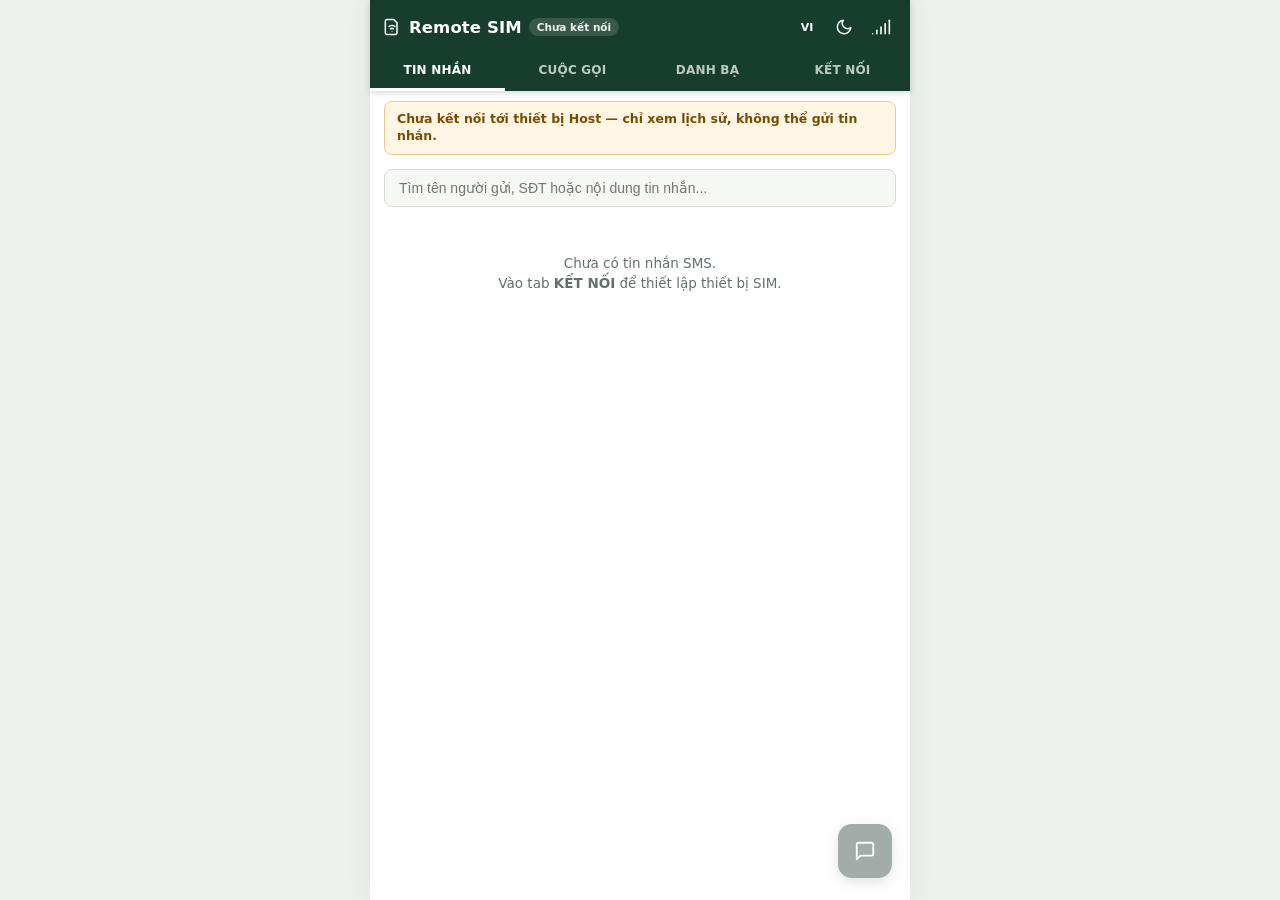
==== commit 9cce8715: "fix(pwa): guard call proximity curtain against stuck sensor and add debounce" ====
--- a/site/index.html
+++ b/site/index.html
@@ -1 +1 @@
-<!DOCTYPE html><html lang="vi"><head><meta charset="UTF-8"><meta name="viewport" content="width=device-width,initial-scale=1,maximum-scale=1,user-scalable=no,viewport-fit=cover"><meta name="theme-color" content="#173d2d"><meta name="apple-mobile-web-app-capable" content="yes"><meta name="apple-mobile-web-app-status-bar-style" content="black-translucent"><meta name="apple-mobile-web-app-title" content="Remote SIM"><title>Remote SIM</title><link rel="manifest" href="manifest.webmanifest"><link rel="apple-touch-icon" sizes="180x180" href="icons/icon-180.png"><link rel="icon" type="image/png" sizes="192x192" href="icons/icon-192.png"><link rel="stylesheet" href="styles.b02835f4.css"></head><body><div id="app" class="app-shell"><header class="wa-header"><div class="wa-header-top"><div class="wa-brand"><svg width="20" height="20" viewBox="0 0 24 24" fill="none" stroke="currentColor" stroke-width="1.8" stroke-linecap="round" stroke-linejoin="round" aria-hidden="true"><path d="M6 3h8l4 4v12a2 2 0 0 1-2 2H6a2 2 0 0 1-2-2V5a2 2 0 0 1 2-2z"/><path d="M8.5 11.5a5 5 0 0 1 7 0"/><path d="M10.3 14.2a2.5 2.5 0 0 1 3.4 0"/><circle cx="12" cy="17" r="0.6" fill="currentColor" stroke="none"/></svg> <span class="wa-title">Remote SIM</span> <span id="connBadge" class="conn-badge offline" data-i18n="status_disconnected">Chưa kết nối</span></div><div class="wa-header-actions"><button id="btnToggleLang" class="icon-btn" title="VI / EN" data-i18n-aria="aria_lang" aria-label="Đổi ngôn ngữ" style="font-size:11px;font-weight:800;">VI</button> <button id="btnToggleTheme" class="icon-btn" data-i18n-title="title_theme" data-i18n-aria="aria_theme" title="Giao diện Sáng / Tối" aria-label="Chế độ tối"><svg width="18" height="18" viewBox="0 0 24 24" fill="none" stroke="currentColor" stroke-width="2" stroke-linecap="round" stroke-linejoin="round"><path d="M21 12.79A9 9 0 1 1 11.21 3 7 7 0 0 0 21 12.79z"/></svg></button> <button id="btnQuickSimStatus" class="icon-btn" data-i18n-title="title_sim_conn" data-i18n-aria="title_sim_conn" title="Kết nối SIM" aria-label="Kết nối SIM"><svg width="20" height="20" viewBox="0 0 24 24" fill="none" stroke="currentColor" stroke-width="1.9" stroke-linecap="round" stroke-linejoin="round"><path d="M2 20h.01"/><path d="M7 20v-4"/><path d="M12 20v-8"/><path d="M17 20V8"/><path d="M22 4v16"/></svg></button></div></div><nav class="wa-tabs"><button class="wa-tab active" data-tab="chats"><span data-i18n="tab_chats">TIN NHẮN</span> <span id="smsUnreadTotal" class="tab-badge zero">0</span></button> <button class="wa-tab" data-tab="calls"><span data-i18n="tab_calls">CUỘC GỌI</span></button> <button class="wa-tab" data-tab="contacts"><span data-i18n="tab_contacts">DANH BẠ</span></button> <button class="wa-tab" data-tab="gateway"><span data-i18n="tab_gateway">KẾT NỐI</span></button></nav></header><main class="wa-main"><section id="tab-chats" class="tab-panel active"><div class="search-bar-wrap"><input id="smsSearchInput" type="search" data-i18n-ph="ph_sms_search" placeholder="Tìm tên người gửi, SĐT hoặc nội dung tin nhắn..."> <button id="btnClearSmsSearch" type="button" class="search-clear-btn hidden" aria-label="Xóa tìm kiếm">✕</button></div><div id="chatList" class="chat-list"></div><button id="fabNewSms" class="wa-fab" data-i18n-title="fab_new_sms" data-i18n-aria="fab_new_sms" title="Nhắn tin mới" aria-label="Nhắn tin mới"><svg width="22" height="22" viewBox="0 0 24 24" fill="none" stroke="currentColor" stroke-width="2" stroke-linecap="round" stroke-linejoin="round"><path d="M21 15a2 2 0 0 1-2 2H7l-4 4V5a2 2 0 0 1 2-2h14a2 2 0 0 1 2 2z"/></svg></button></section><section id="tab-calls" class="tab-panel"><div id="callList" class="call-list"></div><button id="fabDialpad" class="wa-fab" data-i18n-title="fab_dialpad" data-i18n-aria="fab_dialpad" title="Mở bàn phím gọi" aria-label="Mở bàn phím gọi"><svg width="22" height="22" viewBox="0 0 24 24" fill="none" stroke="currentColor" stroke-width="2" stroke-linecap="round" stroke-linejoin="round"><path d="M22 16.92v3a2 2 0 0 1-2.18 2 19.79 19.79 0 0 1-8.63-3.07 19.5 19.5 0 0 1-6-6 19.79 19.79 0 0 1-3.07-8.67A2 2 0 0 1 4.11 2h3a2 2 0 0 1 2 1.72 12.84 12.84 0 0 0 .7 2.81 2 2 0 0 1-.45 2.11L8.09 9.91a16 16 0 0 0 6 6l1.27-1.27a2 2 0 0 1 2.11-.45 12.84 12.84 0 0 0 2.81.7A2 2 0 0 1 22 16.92z"/></svg></button></section><section id="tab-contacts" class="tab-panel"><div class="search-bar-wrap"><input id="contactSearchInput" type="search" data-i18n-ph="ph_contact_search" placeholder="Tìm tên hoặc số điện thoại trong danh bạ..."></div><div class="contacts-toolbar"><span id="contactsCountText" class="hint-text" style="margin:0;">0 liên hệ (chỉ đọc)</span><div class="contacts-actions-bar"><button id="btnImportAllContacts" type="button" class="btn-primary device-refresh-btn" data-i18n="btn_import_all_contacts">Lấy toàn bộ danh bạ</button> <button id="btnPickWebContacts" type="button" class="btn-secondary device-refresh-btn" data-i18n="btn_pick_contacts">Chọn danh bạ</button> <button id="btnImportVcf" type="button" class="btn-secondary device-refresh-btn" data-i18n="btn_import_vcf">Nạp .vcf</button> <button id="btnClearPwaContacts" type="button" class="btn-revoke hidden" data-i18n="btn_clear_cache">Xóa đệm</button></div><input id="vcfFileInput" type="file" accept=".vcf,.vcard,text/vcard,text/x-vcard" hidden></div><div id="contactsBulkGuideBox" class="guide-box hidden" style="margin:8px 12px 4px;"><div style="display:flex;align-items:center;justify-content:space-between;gap:8px;"><div class="guide-title" data-i18n="contacts_bulk_title">Cách lấy toàn bộ danh bạ vào PWA</div><button id="btnCloseBulkContactsGuide" type="button" class="btn-secondary mini-btn" data-i18n="btn_close">Đóng</button></div><div id="contactsBulkGuideText" data-i18n-html="contacts_bulk_ios_html"></div><div class="btn-row" style="margin-top:8px;"><button id="btnGuidePickVcfNow" type="button" class="btn-primary mini-btn" data-i18n="btn_choose_vcf_now">Chọn file .vcf ngay</button></div></div><div id="contactList" class="chat-list"></div></section><section id="tab-gateway" class="tab-panel"><div id="installBanner" class="gateway-card pwa-install-card hidden"><div class="pwa-install-row"><div><div class="vpn-title" data-i18n="pwa_install_title">Cài đặt Remote SIM lên màn hình chính</div><div id="installHintText" class="vpn-sub" data-i18n="pwa_install_sub">Dùng như ứng dụng độc lập cho iOS Safari &amp; Android Chrome.</div></div><div class="pwa-install-actions"><button id="btnInstallPwa" class="btn-primary pwa-mini-btn hidden" data-i18n="btn_install_pwa">Cài đặt</button> <button id="btnDismissInstall" class="btn-secondary pwa-mini-btn" data-i18n="btn_close">Đóng</button></div></div></div><div class="gateway-card"><div class="sim-status-card-row"><div class="sim-status-row"><span id="simStatusDot" class="sim-dot"></span><div><div id="simStateTitle" class="sim-state-title" data-i18n="status_disconnected">Chưa kết nối</div><div id="simStateSub" class="sim-state-sub" data-i18n="sim_state_sub_default">Mở Cài đặt kết nối bên dưới để thiết lập thiết bị SIM.</div></div></div><button id="btnQuickScanQr" type="button" class="btn-secondary qr-quick-btn" data-i18n-title="title_scan_qr" title="Quét mã QR kết nối"><svg width="16" height="16" viewBox="0 0 24 24" fill="none" stroke="currentColor" stroke-width="2" stroke-linecap="round" stroke-linejoin="round" aria-hidden="true"><rect x="3" y="3" width="7" height="7"/><rect x="14" y="3" width="7" height="7"/><rect x="3" y="14" width="7" height="7"/><path d="M14 14h3v3h-3z"/><path d="M18 17h3v4h-4v-3"/></svg> <span data-i18n="btn_scan_qr_short">Quét QR</span></button></div><div class="btn-row"><button id="btnPasteConnectionCode" type="button" class="btn-secondary" data-i18n="btn_paste_code">Nhập / dán mã kết nối</button></div><div id="remoteActiveRow" class="vpn-row" style="margin-top:10px;padding-top:9px;border-top:1px solid var(--line);"><div><div class="vpn-title" style="font-size:14px;" data-i18n="remote_active_title">Kích hoạt kết nối Remote</div><div id="remoteActiveSub" class="vpn-sub" data-i18n="remote_active_sub_on">Đang bật — tự kết nối lại và báo khi mất kết nối. Tắt để tạm dừng &amp; ẩn cảnh báo mất mạng.</div></div><label class="toggle-switch" aria-label="Kích hoạt hoặc tạm tắt kết nối Remote"><input id="remoteActiveToggle" type="checkbox" checked="checked"> <span class="toggle-track"></span></label></div></div><div id="pwaVpnCard" class="gateway-card"><div class="vpn-row"><div style="flex:1;min-width:0;"><div class="vpn-title" data-i18n="vpn_pwa_title">VPN theo vị trí SIM (WireGuard .conf)</div><div id="vpnConfStatusText" class="vpn-sub" data-i18n="vpn_pwa_sub">Tải file cấu hình .conf để kết nối VPN qua ứng dụng WireGuard trên iOS / Android / máy tính.</div></div></div><div class="btn-row" style="margin-top:10px;"><button id="btnDownloadVpnConf" type="button" class="btn-secondary"><svg width="16" height="16" viewBox="0 0 24 24" fill="none" stroke="currentColor" stroke-width="2" stroke-linecap="round" stroke-linejoin="round"><path d="M21 15v4a2 2 0 0 1-2 2H5a2 2 0 0 1-2-2v-4"/><polyline points="7 10 12 15 17 10"/><line x1="12" y1="15" x2="12" y2="3"/></svg> <span data-i18n="btn_dl_vpn_conf">Tải file cấu hình VPN (.conf)</span></button></div><details id="wireguardGuideAccordion" class="sub-accordion" style="margin-top:10px;"><summary><span data-i18n="wg_guide_title">Hướng dẫn cài đặt VPN WireGuard</span> <svg class="chev" width="16" height="16" viewBox="0 0 24 24" fill="none" stroke="currentColor" stroke-width="2" stroke-linecap="round" stroke-linejoin="round"><polyline points="6 9 12 15 18 9"/></svg></summary><div class="sub-accordion-body"><div class="guide-box" style="margin-top:0;" data-i18n-html="wg_guide_html"></div></div></details></div><div class="gateway-card"><details id="settingsAccordion" class="settings-accordion" open><summary><span data-i18n="conn_settings_title">Cài đặt kết nối</span> <svg class="chev" width="18" height="18" viewBox="0 0 24 24" fill="none" stroke="currentColor" stroke-width="2" stroke-linecap="round" stroke-linejoin="round"><polyline points="6 9 12 15 18 9"/></svg></summary><div class="accordion-body"><div class="btn-row" style="margin-top:0;margin-bottom:8px;"><button id="btnScanQrConfig" type="button" class="btn-secondary"><svg width="16" height="16" viewBox="0 0 24 24" fill="none" stroke="currentColor" stroke-width="2" stroke-linecap="round" stroke-linejoin="round" aria-hidden="true"><rect x="3" y="3" width="7" height="7"/><rect x="14" y="3" width="7" height="7"/><rect x="3" y="14" width="7" height="7"/><path d="M14 14h3v3h-3z"/><path d="M18 17h3v4h-4v-3"/></svg> <span data-i18n="btn_scan_qr_host">Quét mã QR từ Host SIM</span></button></div><label class="field-label" for="gwHostInput" data-i18n="lbl_gw_host_pwa">Địa chỉ thiết bị (IP, Tên miền hoặc https:// Tunnel)</label> <input id="gwHostInput" class="text-input" value="" data-i18n-ph="ph_gw_host_pwa" placeholder="VD: 192.168.1.197 hoặc https://sim.example.com"><div class="row-2"><div><label class="field-label" for="gwPortInput" data-i18n="lbl_gw_port">Cổng kết nối</label> <input id="gwPortInput" class="text-input" type="number" min="1" max="65535" value="8888"></div><div><label class="field-label" for="simPhoneInput" data-i18n="lbl_sim_phone">Số điện thoại SIM</label> <input id="simPhoneInput" class="text-input" type="tel" value="12345678" placeholder="12345678"></div></div><label class="field-label" for="espPasswordInput" data-i18n="lbl_gw_pwd">Mật khẩu thiết bị</label> <input id="espPasswordInput" class="text-input" type="password" value="" data-i18n-ph="ph_gw_pwd" placeholder="Nhập mật khẩu thiết bị..."> <label class="pwa-check-row"><input id="autoConnectChk" type="checkbox" checked="checked"> <span data-i18n="lbl_remember_session">Ghi nhớ phiên đăng nhập trên trình duyệt này</span></label><div id="mixedContentWarn" class="pwa-warn hidden" data-i18n="mixed_content_warn">PWA chạy qua HTTPS. Hãy nhập URL HTTPS đầy đủ của thiết bị Host SIM, ví dụ qua reverse proxy có chứng chỉ hợp lệ.</div><div class="btn-row"><button id="btnLoginSecure" class="btn-primary"><svg width="16" height="16" viewBox="0 0 24 24" fill="none" stroke="currentColor" stroke-width="2" stroke-linecap="round" stroke-linejoin="round"><path d="M10 13a5 5 0 0 0 7.54.54l3-3a5 5 0 0 0-7.07-7.07l-1.72 1.71"/><path d="M14 11a5 5 0 0 0-7.54-.54l-3 3a5 5 0 0 0 7.07 7.07l1.71-1.71"/></svg> <span data-i18n="btn_save_connect">Lưu &amp; Kết nối</span></button> <a id="gatewaySecurityLink" class="btn-secondary hidden" target="_blank" rel="noopener noreferrer" data-i18n="btn_cert_check">Mở kiểm tra chứng chỉ</a></div><details id="gatewayFingerprintDetails" class="hidden"><summary data-i18n="qr_cert_summary">Đối chiếu chứng chỉ từ QR</summary><p class="hint-text" data-i18n="qr_cert_hint">Dấu vân tay phải khớp trên máy Host và trang kiểm tra chứng chỉ. Trình duyệt vẫn kiểm tra HTTPS; QR không bỏ qua bước này.</p><code id="gatewayFingerprint" style="overflow-wrap:anywhere;"></code></details><div class="btn-row"><button id="btnOpenEspConfig" class="btn-secondary" data-i18n="btn_open_host_cfg">Trang cấu hình Host</button> <button id="btnTestNativeNotif" class="btn-secondary" data-i18n="btn_grant_mic_alerts">Cấp quyền Micro &amp; TB</button></div><div id="disconnectRow" class="btn-row hidden"><button id="btnDisconnectGw" class="btn-danger" data-i18n="btn_disconnect">Ngắt kết nối thiết bị</button></div><details id="trustedDevicesAccordion" class="sub-accordion" style="margin-top:14px;"><summary><span data-i18n="trusted_dev_title">Thiết bị đã xác thực</span> <svg class="chev" width="16" height="16" viewBox="0 0 24 24" fill="none" stroke="currentColor" stroke-width="2" stroke-linecap="round" stroke-linejoin="round"><polyline points="6 9 12 15 18 9"/></svg></summary><div class="sub-accordion-body"><div class="device-toolbar"><span id="myDeviceIdHint" class="hint-text" style="margin:0;">ID thiết bị: --</span> <button id="btnRefreshDevices" type="button" class="btn-secondary device-refresh-btn" data-i18n="btn_refresh_list">Làm mới danh sách</button></div><div id="trustedDevicesList" class="device-list" data-i18n="no_dev_connected">Chưa kết nối thiết bị.</div></div></details><details class="sub-accordion" style="margin-top:14px;"><summary><span data-i18n="tech_logs_title">Nhật ký kỹ thuật</span> <svg class="chev" width="16" height="16" viewBox="0 0 24 24" fill="none" stroke="currentColor" stroke-width="2" stroke-linecap="round" stroke-linejoin="round"><polyline points="6 9 12 15 18 9"/></svg></summary><div class="sub-accordion-body"><div id="wsLog" class="ws-log" style="margin-top:0" data-i18n="no_tech_logs">Chưa có nhật ký kết nối.</div></div></details></div></details></div><div id="pwaHardwareCard" class="gateway-card"><div class="vpn-title" data-i18n="hw_host_title">Mua thiết bị phần cứng Host</div><div class="info-share-box"><div data-i18n-html="hw_host_desc">Không có thiết bị Android làm máy Host? Liên hệ email <strong>taducanhbkhn@gmail.com</strong> để mua thiết bị phần cứng Host.</div><div class="btn-row" style="margin-top:8px;"><a class="btn-secondary mini-btn" href="mailto:taducanhbkhn@gmail.com" style="text-decoration:none;text-align:center;" data-i18n="btn_email_contact">Gửi email</a> <button id="btnPwaCopyEmail" type="button" class="btn-secondary mini-btn" data-i18n="btn_copy_email">Sao chép email</button></div></div></div></section></main><div id="threadView" class="overlay-screen hidden"><header class="thread-header"><button id="btnThreadBack" class="icon-btn" data-i18n-aria="aria_back" aria-label="Quay lại"><svg width="22" height="22" viewBox="0 0 24 24" fill="none" stroke="currentColor" stroke-width="2" stroke-linecap="round" stroke-linejoin="round"><polyline points="15 18 9 12 15 6"/></svg></button><div class="avatar-circle small" id="threadAvatar">S</div><div class="thread-meta"><div id="threadTitle" class="thread-name">--</div><div id="threadSub" class="thread-sub" data-i18n="thread_sub_default">Tin nhắn SMS</div></div><button id="btnThreadCall" class="icon-btn" data-i18n-title="title_call_number" data-i18n-aria="title_call_number" title="Gọi số này" aria-label="Gọi số này"><svg width="20" height="20" viewBox="0 0 24 24" fill="none" stroke="currentColor" stroke-width="2" stroke-linecap="round" stroke-linejoin="round"><path d="M22 16.92v3a2 2 0 0 1-2.18 2 19.79 19.79 0 0 1-8.63-3.07 19.5 19.5 0 0 1-6-6 19.79 19.79 0 0 1-3.07-8.67A2 2 0 0 1 4.11 2h3a2 2 0 0 1 2 1.72 12.84 12.84 0 0 0 .7 2.81 2 2 0 0 1-.45 2.11L8.09 9.91a16 16 0 0 0 6 6l1.27-1.27a2 2 0 0 1 2.11-.45 12.84 12.84 0 0 0 2.81.7A2 2 0 0 1 22 16.92z"/></svg></button></header><div id="threadMessages" class="thread-messages"></div><form id="threadForm" class="thread-composer"><input id="threadInput" data-i18n-ph="ph_sms_input" placeholder="Nhập tin nhắn SMS..." autocomplete="off"> <button type="submit" class="send-btn" data-i18n-title="title_send_sms" data-i18n-aria="title_send_sms" title="Gửi SMS" aria-label="Gửi SMS"><svg width="18" height="18" viewBox="0 0 24 24" fill="none" stroke="currentColor" stroke-width="2" stroke-linecap="round" stroke-linejoin="round"><line x1="22" y1="2" x2="11" y2="13"/><polygon points="22 2 15 22 11 13 2 9 22 2"/></svg></button></form></div><div id="newSmsModal" class="modal-backdrop hidden"><div class="modal-box"><h3 data-i18n="new_sms_title">Tin nhắn SMS mới</h3><div class="field-label-row"><label class="field-label" for="newSmsNumber" style="margin:0;" data-i18n="lbl_recipient_phone">Số điện thoại người nhận</label> <button id="btnPickContactForSms" type="button" class="btn-link-inline" data-i18n="btn_pick_contact">Chọn từ danh bạ</button></div><input id="newSmsNumber" class="text-input" type="tel" data-i18n-ph="ph_new_sms_num" placeholder="VD: 0912345678 hoặc nhập tên..." autocomplete="off"><div id="newSmsResolvedName" class="resolved-contact-hint hidden"></div><div id="newSmsContactSuggestions" class="contact-suggest-list hidden"></div><label class="field-label" for="newSmsText" data-i18n="lbl_sms_body">Nội dung tin nhắn</label> <textarea id="newSmsText" class="text-input" rows="3" data-i18n-ph="ph_new_sms_body" placeholder="Nhập nội dung tin nhắn..."></textarea><div class="btn-row"><button id="btnCancelNewSms" class="btn-secondary" data-i18n="btn_cancel">Hủy</button> <button id="btnSendNewSms" class="btn-primary" data-i18n="btn_send_sms">Gửi SMS</button></div></div></div><div id="dialpadModal" class="modal-backdrop hidden"><div class="dialpad-sheet"><div class="dialpad-top"><button id="btnPickContactForCall" class="icon-btn dark" data-i18n-title="btn_pick_contact" data-i18n-aria="btn_pick_contact" title="Chọn từ danh bạ" aria-label="Chọn từ danh bạ"><svg width="20" height="20" viewBox="0 0 24 24" fill="none" stroke="currentColor" stroke-width="2" stroke-linecap="round" stroke-linejoin="round"><path d="M20 21v-2a4 4 0 0 0-4-4H8a4 4 0 0 0-4 4v2"/><circle cx="12" cy="7" r="4"/></svg></button> <input id="dialNumberInput" class="dial-display" type="tel" data-i18n-ph="ph_dial_number" placeholder="Nhập số điện thoại..."> <button id="btnDialBackspace" class="icon-btn dark" data-i18n-aria="aria_backspace" aria-label="Xóa số"><svg width="20" height="20" viewBox="0 0 24 24" fill="none" stroke="currentColor" stroke-width="2" stroke-linecap="round" stroke-linejoin="round"><path d="M21 4H8l-7 8 7 8h13a2 2 0 0 0 2-2V6a2 2 0 0 0-2-2z"/><line x1="18" y1="9" x2="12" y2="15"/><line x1="12" y1="9" x2="18" y2="15"/></svg></button></div><div id="dialContactMatch" class="dial-contact-match hidden"></div><div class="dial-grid"><button class="dial-key" data-key="1">1<span>&nbsp;</span></button> <button class="dial-key" data-key="2">2<span>ABC</span></button> <button class="dial-key" data-key="3">3<span>DEF</span></button> <button class="dial-key" data-key="4">4<span>GHI</span></button> <button class="dial-key" data-key="5">5<span>JKL</span></button> <button class="dial-key" data-key="6">6<span>MNO</span></button> <button class="dial-key" data-key="7">7<span>PQRS</span></button> <button class="dial-key" data-key="8">8<span>TUV</span></button> <button class="dial-key" data-key="9">9<span>WXYZ</span></button> <button class="dial-key" data-key="*">*<span>&nbsp;</span></button> <button class="dial-key" data-key="0">0<span>+</span></button> <button class="dial-key" data-key="#">#<span>&nbsp;</span></button></div><div class="dial-actions"><button id="btnCloseDialpad" class="btn-secondary" data-i18n="btn_close">Đóng</button> <button id="btnPlaceCall" class="btn-call-go" data-i18n="btn_call_now">Gọi ngay</button></div></div></div><div id="contactPickerModal" class="modal-backdrop hidden"><div class="modal-box picker-modal-box"><h3 id="contactPickerTitle" data-i18n="picker_title_default">Chọn người liên lạc</h3><input id="contactPickerSearch" class="text-input" type="search" data-i18n-ph="ph_picker_search" placeholder="Tìm tên hoặc số điện thoại..."><div id="contactPickerList" class="picker-list"></div><div class="btn-row" style="flex-wrap:wrap;"><button id="btnPickerImportAll" type="button" class="btn-primary" data-i18n="btn_import_all_short">Lấy tất cả</button> <button id="btnPickerWebContacts" type="button" class="btn-secondary" data-i18n="btn_pick_contacts">Chọn danh bạ</button> <button id="btnPickerImportVcf" type="button" class="btn-secondary" data-i18n="btn_import_vcf">Nạp .vcf</button> <button id="btnCloseContactPicker" type="button" class="btn-secondary" data-i18n="btn_close">Đóng</button></div></div></div><div id="callScreen" class="call-screen hidden"><div class="call-top-row"><div class="call-top-badge" data-i18n="call_top_badge_pwa">Cuộc gọi qua SIM (WebSocket Audio)</div><button id="btnCallBlackout" type="button" class="call-blackout-btn hidden" data-i18n-aria="aria_blackout" aria-label="Làm tối màn hình khi nghe điện thoại"><svg width="14" height="14" viewBox="0 0 24 24" fill="none" stroke="currentColor" stroke-width="2.1" stroke-linecap="round" stroke-linejoin="round"><path d="M21 12.79A9 9 0 1 1 11.21 3 7 7 0 0 0 21 12.79z"/></svg> <span data-i18n="btn_dim_screen">Tối màn hình</span></button></div><div id="proximityCurtain" class="proximity-curtain hidden" aria-hidden="true"><div id="proximityCurtainHint" class="proximity-curtain-hint hidden" data-i18n="curtain_hint">Chạm 2 lần để mở màn hình</div></div><div class="call-center"><div class="call-avatar-ring"><div id="callAvatar" class="call-avatar">S</div></div><h2 id="callCallerName" class="call-name">--</h2><div id="callCallerNumber" class="call-number">--</div><div id="callStatusText" class="call-status" data-i18n="call_ringing">Đang đổ chuông...</div><div id="callAudioHint" class="call-audio-hint hidden"></div><div id="audioWave" class="audio-wave hidden"><span></span><span></span><span></span><span></span><span></span></div></div><div id="inCallDtmfPanel" class="incall-dtmf hidden"><div class="incall-dtmf-top"><div id="dtmfEntered" class="dtmf-display">&nbsp;</div><button id="btnCloseDtmf" class="icon-btn" data-i18n-aria="aria_close_keypad" aria-label="Đóng bàn phím"><svg width="20" height="20" viewBox="0 0 24 24" fill="none" stroke="currentColor" stroke-width="2" stroke-linecap="round" stroke-linejoin="round"><line x1="18" y1="6" x2="6" y2="18"/><line x1="6" y1="6" x2="18" y2="18"/></svg></button></div><div class="incall-dtmf-grid"><button class="incall-dtmf-key" data-dtmf="1">1</button> <button class="incall-dtmf-key" data-dtmf="2">2</button> <button class="incall-dtmf-key" data-dtmf="3">3</button> <button class="incall-dtmf-key" data-dtmf="4">4</button> <button class="incall-dtmf-key" data-dtmf="5">5</button> <button class="incall-dtmf-key" data-dtmf="6">6</button> <button class="incall-dtmf-key" data-dtmf="7">7</button> <button class="incall-dtmf-key" data-dtmf="8">8</button> <button class="incall-dtmf-key" data-dtmf="9">9</button> <button class="incall-dtmf-key" data-dtmf="*">*</button> <button class="incall-dtmf-key" data-dtmf="0">0</button> <button class="incall-dtmf-key" data-dtmf="#">#</button></div></div><div id="incomingActions" class="call-controls"><button id="btnRejectCall" class="call-btn reject"><span class="c-icon"><svg width="26" height="26" viewBox="0 0 24 24" fill="none" stroke="currentColor" stroke-width="2.2" stroke-linecap="round" stroke-linejoin="round"><line x1="18" y1="6" x2="6" y2="18"/><line x1="6" y1="6" x2="18" y2="18"/></svg> </span><span data-i18n="btn_reject">Từ chối</span></button> <button id="btnAcceptCall" class="call-btn accept"><span class="c-icon"><svg width="26" height="26" viewBox="0 0 24 24" fill="none" stroke="currentColor" stroke-width="2" stroke-linecap="round" stroke-linejoin="round"><path d="M22 16.92v3a2 2 0 0 1-2.18 2 19.79 19.79 0 0 1-8.63-3.07 19.5 19.5 0 0 1-6-6 19.79 19.79 0 0 1-3.07-8.67A2 2 0 0 1 4.11 2h3a2 2 0 0 1 2 1.72 12.84 12.84 0 0 0 .7 2.81 2 2 0 0 1-.45 2.11L8.09 9.91a16 16 0 0 0 6 6l1.27-1.27a2 2 0 0 1 2.11-.45 12.84 12.84 0 0 0 2.81.7A2 2 0 0 1 22 16.92z"/></svg> </span><span data-i18n="btn_answer">Nghe máy</span></button></div><div id="activeActions" class="call-controls-active hidden"><div class="call-tool-row"><button id="btnToggleSpeaker" class="tool-btn"><svg width="22" height="22" viewBox="0 0 24 24" fill="none" stroke="currentColor" stroke-width="1.9" stroke-linecap="round" stroke-linejoin="round"><polygon points="11 5 6 9 2 9 2 15 6 15 11 19 11 5"/><path d="M15.54 8.46a5 5 0 0 1 0 7.07"/><path d="M19.07 4.93a10 10 0 0 1 0 14.14"/></svg> <span data-i18n="call_speaker">Loa ngoài</span></button> <button id="btnToggleMute" class="tool-btn"><svg id="muteIconSvg" width="22" height="22" viewBox="0 0 24 24" fill="none" stroke="currentColor" stroke-width="1.9" stroke-linecap="round" stroke-linejoin="round"><path d="M12 1a3 3 0 0 0-3 3v8a3 3 0 0 0 6 0V4a3 3 0 0 0-3-3z"/><path d="M19 10v2a7 7 0 0 1-14 0v-2"/><line x1="12" y1="19" x2="12" y2="23"/><line x1="8" y1="23" x2="16" y2="23"/></svg> <span id="muteLabelText" data-i18n="call_mute">Tắt mic</span></button> <button id="btnShowDtmf" class="tool-btn"><svg width="22" height="22" viewBox="0 0 24 24" fill="none" stroke="currentColor" stroke-width="1.9" stroke-linecap="round" stroke-linejoin="round"><rect x="3" y="3" width="4" height="4" rx="1"/><rect x="10" y="3" width="4" height="4" rx="1"/><rect x="17" y="3" width="4" height="4" rx="1"/><rect x="3" y="10" width="4" height="4" rx="1"/><rect x="10" y="10" width="4" height="4" rx="1"/><rect x="17" y="10" width="4" height="4" rx="1"/><rect x="3" y="17" width="4" height="4" rx="1"/><rect x="10" y="17" width="4" height="4" rx="1"/><rect x="17" y="17" width="4" height="4" rx="1"/></svg> <span data-i18n="call_keypad">Bàn phím</span></button> <button id="btnTransferToHost" class="tool-btn" data-i18n-aria="aria_to_host" data-i18n-title="aria_to_host" aria-label="Chuyển tiếp cuộc gọi về máy Host" title="Chuyển tiếp cuộc gọi về máy Host"><svg width="22" height="22" viewBox="0 0 24 24" fill="none" stroke="currentColor" stroke-width="1.9" stroke-linecap="round" stroke-linejoin="round"><polyline points="15 10 20 5 15 0" transform="translate(0 3)"/><path d="M4 8h15" transform="translate(0 0)"/><path d="M22 16.92v3a2 2 0 0 1-2.18 2 19.79 19.79 0 0 1-8.63-3.07 19.5 19.5 0 0 1-6-6 19.79 19.79 0 0 1-3.07-8.67A2 2 0 0 1 4.11 2h3a2 2 0 0 1 2 1.72 12.84 12.84 0 0 0 .7 2.81 2 2 0 0 1-.45 2.11L8.09 9.91"/></svg> <span data-i18n="call_to_host">Về Host</span></button></div><button id="btnEndCall" class="call-btn reject big" data-i18n-aria="aria_end_call" aria-label="Kết thúc cuộc gọi"><span class="c-icon"><svg width="26" height="26" viewBox="0 0 24 24" fill="none" stroke="currentColor" stroke-width="2" stroke-linecap="round" stroke-linejoin="round"><path d="M10.68 13.31a16 16 0 0 0 3.41 2.6l1.27-1.27a2 2 0 0 1 2.11-.45 12.84 12.84 0 0 0 2.81.7 2 2 0 0 1 1.72 2v3a2 2 0 0 1-2.18 2 19.79 19.79 0 0 1-8.63-3.07 19.42 19.42 0 0 1-3.33-2.67m-2.67-3.34a19.79 19.79 0 0 1-3.07-8.63A2 2 0 0 1 4.11 2h3a2 2 0 0 1 2 1.72 12.84 12.84 0 0 0 .7 2.81 2 2 0 0 1-.45 2.11L8.09 9.91"/><line x1="23" y1="1" x2="1" y2="23"/></svg></span></button></div></div><div id="pairPendingModal" class="modal-backdrop hidden"><div class="modal-box"><h3 id="pairPendingTitle" data-i18n="pair_pending_title">Xác thực thiết bị 2 lớp</h3><p id="pairPendingDesc" class="hint-text" data-i18n="pair_pending_desc">Vui lòng hoàn tất xác thực để thiết bị này được phép kết nối.</p><div id="pairBootProgress" class="pair-progress">Tiến độ xác nhận: 0 / 2</div><div id="pairCodeWrap" class="pair-code-box hidden"><div class="hint-text" style="margin-bottom:4px;" data-i18n="pair_code_hint">Hoặc nhập 4 số sau trên thiết bị đã kết nối:</div><div id="pairVerifyCode" class="pair-code-digits">----</div></div><div id="pairCountdown" class="hint-text" style="margin-top:10px;">Còn lại: 120 giây</div><div class="btn-row"><button id="btnCancelPairing" type="button" class="btn-secondary" data-i18n="btn_cancel_pairing">Hủy xác thực</button></div></div></div><div id="pairApproveModal" class="modal-backdrop hidden"><div class="modal-box"><h3 data-i18n="pair_approve_title">Yêu cầu kết nối thiết bị mới</h3><p id="pairReqDesc" class="hint-text" data-i18n="pair_approve_desc">Một thiết bị mới đang yêu cầu ghép nối với Gateway.</p><label class="field-label" for="pairApproveCodeInput" data-i18n="lbl_pair_code_4">Mã xác thực 4 số</label> <input id="pairApproveCodeInput" class="text-input pair-code-input" inputmode="numeric" maxlength="4" data-i18n-ph="ph_pair_code_4" placeholder="Nhập 4 số hiển thị trên thiết bị mới"><div id="pairApproveError" class="pair-error hidden"></div><div class="btn-row"><button id="btnRejectPairReq" type="button" class="btn-secondary" data-i18n="btn_reject">Từ chối</button> <button id="btnApprovePairReq" type="button" class="btn-primary" data-i18n="btn_confirm">Xác nhận</button></div></div></div><div id="qrScanModal" class="modal-backdrop hidden"><div class="modal-box qr-scan-box"><h3 data-i18n="qr_scan_title">Quét mã QR kết nối</h3><p class="hint-text" data-i18n-html="qr_scan_hint">Hướng camera vào mã QR trên ứng dụng Host SIM hoặc trang <code>/config</code>, hoặc chọn ảnh mã QR từ máy.</p><div class="qr-video-wrap"><video id="qrVideo" playsinline muted></video><div class="qr-reticle" aria-hidden="true"></div></div><div id="qrScanStatus" class="qr-scan-status" data-i18n="qr_cam_init">Đang khởi tạo camera...</div><input id="qrImageFileInput" type="file" accept="image/*" hidden><div class="btn-row"><button id="btnPickQrImage" type="button" class="btn-secondary" data-i18n="btn_pick_qr_img">Chọn ảnh mã QR</button> <button id="btnPasteCodeFromScanner" type="button" class="btn-secondary" data-i18n="btn_paste_short">Nhập mã</button> <button id="btnCloseQrScan" type="button" class="btn-secondary" data-i18n="btn_close">Đóng</button></div></div></div><div id="revokePwdModal" class="modal-backdrop hidden"><div class="modal-box"><h3 data-i18n="rev_modal_title">Xác nhận thu hồi thiết bị</h3><p id="revokeModalSub" class="hint-text" data-i18n="rev_modal_sub_default">Nhập mật khẩu Host để thu hồi quyền truy cập của thiết bị này.</p><label class="field-label" for="revokePwdInput" data-i18n="rev_pwd_label">Mật khẩu Host</label> <input id="revokePwdInput" class="text-input" type="password" autocomplete="off" data-i18n-ph="ph_rev_pwd" placeholder="Nhập mật khẩu Host..."><div id="revokePwdError" class="pair-error hidden"></div><div class="btn-row"><button id="btnCancelRevokePwd" type="button" class="btn-secondary" data-i18n="btn_cancel">Hủy</button> <button id="btnConfirmRevokePwd" type="button" class="btn-danger" data-i18n="btn_confirm_revoke">Xác nhận thu hồi</button></div></div></div><div id="callTransferModal" class="modal-backdrop hidden"><div class="modal-box"><h3 data-i18n="transfer_modal_title">Chuyển tiếp cuộc gọi</h3><p class="hint-text" data-i18n="transfer_modal_sub">Chọn máy Host hoặc thiết bị đang trực tuyến để chuyển luồng âm thanh:</p><div id="callTransferList" style="display:flex;flex-direction:column;gap:8px;margin-top:10px;"></div><div id="callTransferError" class="pair-error hidden"></div><div class="btn-row"><button id="btnCloseCallTransfer" type="button" class="btn-secondary" data-i18n="btn_close">Đóng</button></div></div></div></div><script src="qr.a1cc6801ba.js"></script><script src="app.413675b6b6.js"></script></body></html>+<!DOCTYPE html><html lang="vi"><head><meta charset="UTF-8"><meta name="viewport" content="width=device-width,initial-scale=1,maximum-scale=1,user-scalable=no,viewport-fit=cover"><meta name="theme-color" content="#173d2d"><meta name="apple-mobile-web-app-capable" content="yes"><meta name="apple-mobile-web-app-status-bar-style" content="black-translucent"><meta name="apple-mobile-web-app-title" content="Remote SIM"><title>Remote SIM</title><link rel="manifest" href="manifest.webmanifest"><link rel="apple-touch-icon" sizes="180x180" href="icons/icon-180.png"><link rel="icon" type="image/png" sizes="192x192" href="icons/icon-192.png"><link rel="stylesheet" href="styles.b02835f4.css"></head><body><div id="app" class="app-shell"><header class="wa-header"><div class="wa-header-top"><div class="wa-brand"><svg width="20" height="20" viewBox="0 0 24 24" fill="none" stroke="currentColor" stroke-width="1.8" stroke-linecap="round" stroke-linejoin="round" aria-hidden="true"><path d="M6 3h8l4 4v12a2 2 0 0 1-2 2H6a2 2 0 0 1-2-2V5a2 2 0 0 1 2-2z"/><path d="M8.5 11.5a5 5 0 0 1 7 0"/><path d="M10.3 14.2a2.5 2.5 0 0 1 3.4 0"/><circle cx="12" cy="17" r="0.6" fill="currentColor" stroke="none"/></svg> <span class="wa-title">Remote SIM</span> <span id="connBadge" class="conn-badge offline" data-i18n="status_disconnected">Chưa kết nối</span></div><div class="wa-header-actions"><button id="btnToggleLang" class="icon-btn" title="VI / EN" data-i18n-aria="aria_lang" aria-label="Đổi ngôn ngữ" style="font-size:11px;font-weight:800;">VI</button> <button id="btnToggleTheme" class="icon-btn" data-i18n-title="title_theme" data-i18n-aria="aria_theme" title="Giao diện Sáng / Tối" aria-label="Chế độ tối"><svg width="18" height="18" viewBox="0 0 24 24" fill="none" stroke="currentColor" stroke-width="2" stroke-linecap="round" stroke-linejoin="round"><path d="M21 12.79A9 9 0 1 1 11.21 3 7 7 0 0 0 21 12.79z"/></svg></button> <button id="btnQuickSimStatus" class="icon-btn" data-i18n-title="title_sim_conn" data-i18n-aria="title_sim_conn" title="Kết nối SIM" aria-label="Kết nối SIM"><svg width="20" height="20" viewBox="0 0 24 24" fill="none" stroke="currentColor" stroke-width="1.9" stroke-linecap="round" stroke-linejoin="round"><path d="M2 20h.01"/><path d="M7 20v-4"/><path d="M12 20v-8"/><path d="M17 20V8"/><path d="M22 4v16"/></svg></button></div></div><nav class="wa-tabs"><button class="wa-tab active" data-tab="chats"><span data-i18n="tab_chats">TIN NHẮN</span> <span id="smsUnreadTotal" class="tab-badge zero">0</span></button> <button class="wa-tab" data-tab="calls"><span data-i18n="tab_calls">CUỘC GỌI</span></button> <button class="wa-tab" data-tab="contacts"><span data-i18n="tab_contacts">DANH BẠ</span></button> <button class="wa-tab" data-tab="gateway"><span data-i18n="tab_gateway">KẾT NỐI</span></button></nav></header><main class="wa-main"><section id="tab-chats" class="tab-panel active"><div class="search-bar-wrap"><input id="smsSearchInput" type="search" data-i18n-ph="ph_sms_search" placeholder="Tìm tên người gửi, SĐT hoặc nội dung tin nhắn..."> <button id="btnClearSmsSearch" type="button" class="search-clear-btn hidden" aria-label="Xóa tìm kiếm">✕</button></div><div id="chatList" class="chat-list"></div><button id="fabNewSms" class="wa-fab" data-i18n-title="fab_new_sms" data-i18n-aria="fab_new_sms" title="Nhắn tin mới" aria-label="Nhắn tin mới"><svg width="22" height="22" viewBox="0 0 24 24" fill="none" stroke="currentColor" stroke-width="2" stroke-linecap="round" stroke-linejoin="round"><path d="M21 15a2 2 0 0 1-2 2H7l-4 4V5a2 2 0 0 1 2-2h14a2 2 0 0 1 2 2z"/></svg></button></section><section id="tab-calls" class="tab-panel"><div id="callList" class="call-list"></div><button id="fabDialpad" class="wa-fab" data-i18n-title="fab_dialpad" data-i18n-aria="fab_dialpad" title="Mở bàn phím gọi" aria-label="Mở bàn phím gọi"><svg width="22" height="22" viewBox="0 0 24 24" fill="none" stroke="currentColor" stroke-width="2" stroke-linecap="round" stroke-linejoin="round"><path d="M22 16.92v3a2 2 0 0 1-2.18 2 19.79 19.79 0 0 1-8.63-3.07 19.5 19.5 0 0 1-6-6 19.79 19.79 0 0 1-3.07-8.67A2 2 0 0 1 4.11 2h3a2 2 0 0 1 2 1.72 12.84 12.84 0 0 0 .7 2.81 2 2 0 0 1-.45 2.11L8.09 9.91a16 16 0 0 0 6 6l1.27-1.27a2 2 0 0 1 2.11-.45 12.84 12.84 0 0 0 2.81.7A2 2 0 0 1 22 16.92z"/></svg></button></section><section id="tab-contacts" class="tab-panel"><div class="search-bar-wrap"><input id="contactSearchInput" type="search" data-i18n-ph="ph_contact_search" placeholder="Tìm tên hoặc số điện thoại trong danh bạ..."></div><div class="contacts-toolbar"><span id="contactsCountText" class="hint-text" style="margin:0;">0 liên hệ (chỉ đọc)</span><div class="contacts-actions-bar"><button id="btnImportAllContacts" type="button" class="btn-primary device-refresh-btn" data-i18n="btn_import_all_contacts">Lấy toàn bộ danh bạ</button> <button id="btnPickWebContacts" type="button" class="btn-secondary device-refresh-btn" data-i18n="btn_pick_contacts">Chọn danh bạ</button> <button id="btnImportVcf" type="button" class="btn-secondary device-refresh-btn" data-i18n="btn_import_vcf">Nạp .vcf</button> <button id="btnClearPwaContacts" type="button" class="btn-revoke hidden" data-i18n="btn_clear_cache">Xóa đệm</button></div><input id="vcfFileInput" type="file" accept=".vcf,.vcard,text/vcard,text/x-vcard" hidden></div><div id="contactsBulkGuideBox" class="guide-box hidden" style="margin:8px 12px 4px;"><div style="display:flex;align-items:center;justify-content:space-between;gap:8px;"><div class="guide-title" data-i18n="contacts_bulk_title">Cách lấy toàn bộ danh bạ vào PWA</div><button id="btnCloseBulkContactsGuide" type="button" class="btn-secondary mini-btn" data-i18n="btn_close">Đóng</button></div><div id="contactsBulkGuideText" data-i18n-html="contacts_bulk_ios_html"></div><div class="btn-row" style="margin-top:8px;"><button id="btnGuidePickVcfNow" type="button" class="btn-primary mini-btn" data-i18n="btn_choose_vcf_now">Chọn file .vcf ngay</button></div></div><div id="contactList" class="chat-list"></div></section><section id="tab-gateway" class="tab-panel"><div id="installBanner" class="gateway-card pwa-install-card hidden"><div class="pwa-install-row"><div><div class="vpn-title" data-i18n="pwa_install_title">Cài đặt Remote SIM lên màn hình chính</div><div id="installHintText" class="vpn-sub" data-i18n="pwa_install_sub">Dùng như ứng dụng độc lập cho iOS Safari &amp; Android Chrome.</div></div><div class="pwa-install-actions"><button id="btnInstallPwa" class="btn-primary pwa-mini-btn hidden" data-i18n="btn_install_pwa">Cài đặt</button> <button id="btnDismissInstall" class="btn-secondary pwa-mini-btn" data-i18n="btn_close">Đóng</button></div></div></div><div class="gateway-card"><div class="sim-status-card-row"><div class="sim-status-row"><span id="simStatusDot" class="sim-dot"></span><div><div id="simStateTitle" class="sim-state-title" data-i18n="status_disconnected">Chưa kết nối</div><div id="simStateSub" class="sim-state-sub" data-i18n="sim_state_sub_default">Mở Cài đặt kết nối bên dưới để thiết lập thiết bị SIM.</div></div></div><button id="btnQuickScanQr" type="button" class="btn-secondary qr-quick-btn" data-i18n-title="title_scan_qr" title="Quét mã QR kết nối"><svg width="16" height="16" viewBox="0 0 24 24" fill="none" stroke="currentColor" stroke-width="2" stroke-linecap="round" stroke-linejoin="round" aria-hidden="true"><rect x="3" y="3" width="7" height="7"/><rect x="14" y="3" width="7" height="7"/><rect x="3" y="14" width="7" height="7"/><path d="M14 14h3v3h-3z"/><path d="M18 17h3v4h-4v-3"/></svg> <span data-i18n="btn_scan_qr_short">Quét QR</span></button></div><div class="btn-row"><button id="btnPasteConnectionCode" type="button" class="btn-secondary" data-i18n="btn_paste_code">Nhập / dán mã kết nối</button></div><div id="remoteActiveRow" class="vpn-row" style="margin-top:10px;padding-top:9px;border-top:1px solid var(--line);"><div><div class="vpn-title" style="font-size:14px;" data-i18n="remote_active_title">Kích hoạt kết nối Remote</div><div id="remoteActiveSub" class="vpn-sub" data-i18n="remote_active_sub_on">Đang bật — tự kết nối lại và báo khi mất kết nối. Tắt để tạm dừng &amp; ẩn cảnh báo mất mạng.</div></div><label class="toggle-switch" aria-label="Kích hoạt hoặc tạm tắt kết nối Remote"><input id="remoteActiveToggle" type="checkbox" checked="checked"> <span class="toggle-track"></span></label></div></div><div id="pwaVpnCard" class="gateway-card"><div class="vpn-row"><div style="flex:1;min-width:0;"><div class="vpn-title" data-i18n="vpn_pwa_title">VPN theo vị trí SIM (WireGuard .conf)</div><div id="vpnConfStatusText" class="vpn-sub" data-i18n="vpn_pwa_sub">Tải file cấu hình .conf để kết nối VPN qua ứng dụng WireGuard trên iOS / Android / máy tính.</div></div></div><div class="btn-row" style="margin-top:10px;"><button id="btnDownloadVpnConf" type="button" class="btn-secondary"><svg width="16" height="16" viewBox="0 0 24 24" fill="none" stroke="currentColor" stroke-width="2" stroke-linecap="round" stroke-linejoin="round"><path d="M21 15v4a2 2 0 0 1-2 2H5a2 2 0 0 1-2-2v-4"/><polyline points="7 10 12 15 17 10"/><line x1="12" y1="15" x2="12" y2="3"/></svg> <span data-i18n="btn_dl_vpn_conf">Tải file cấu hình VPN (.conf)</span></button></div><details id="wireguardGuideAccordion" class="sub-accordion" style="margin-top:10px;"><summary><span data-i18n="wg_guide_title">Hướng dẫn cài đặt VPN WireGuard</span> <svg class="chev" width="16" height="16" viewBox="0 0 24 24" fill="none" stroke="currentColor" stroke-width="2" stroke-linecap="round" stroke-linejoin="round"><polyline points="6 9 12 15 18 9"/></svg></summary><div class="sub-accordion-body"><div class="guide-box" style="margin-top:0;" data-i18n-html="wg_guide_html"></div></div></details></div><div class="gateway-card"><details id="settingsAccordion" class="settings-accordion" open><summary><span data-i18n="conn_settings_title">Cài đặt kết nối</span> <svg class="chev" width="18" height="18" viewBox="0 0 24 24" fill="none" stroke="currentColor" stroke-width="2" stroke-linecap="round" stroke-linejoin="round"><polyline points="6 9 12 15 18 9"/></svg></summary><div class="accordion-body"><div class="btn-row" style="margin-top:0;margin-bottom:8px;"><button id="btnScanQrConfig" type="button" class="btn-secondary"><svg width="16" height="16" viewBox="0 0 24 24" fill="none" stroke="currentColor" stroke-width="2" stroke-linecap="round" stroke-linejoin="round" aria-hidden="true"><rect x="3" y="3" width="7" height="7"/><rect x="14" y="3" width="7" height="7"/><rect x="3" y="14" width="7" height="7"/><path d="M14 14h3v3h-3z"/><path d="M18 17h3v4h-4v-3"/></svg> <span data-i18n="btn_scan_qr_host">Quét mã QR từ Host SIM</span></button></div><label class="field-label" for="gwHostInput" data-i18n="lbl_gw_host_pwa">Địa chỉ thiết bị (IP, Tên miền hoặc https:// Tunnel)</label> <input id="gwHostInput" class="text-input" value="" data-i18n-ph="ph_gw_host_pwa" placeholder="VD: 192.168.1.197 hoặc https://sim.example.com"><div class="row-2"><div><label class="field-label" for="gwPortInput" data-i18n="lbl_gw_port">Cổng kết nối</label> <input id="gwPortInput" class="text-input" type="number" min="1" max="65535" value="8888"></div><div><label class="field-label" for="simPhoneInput" data-i18n="lbl_sim_phone">Số điện thoại SIM</label> <input id="simPhoneInput" class="text-input" type="tel" value="12345678" placeholder="12345678"></div></div><label class="field-label" for="espPasswordInput" data-i18n="lbl_gw_pwd">Mật khẩu thiết bị</label> <input id="espPasswordInput" class="text-input" type="password" value="" data-i18n-ph="ph_gw_pwd" placeholder="Nhập mật khẩu thiết bị..."> <label class="pwa-check-row"><input id="autoConnectChk" type="checkbox" checked="checked"> <span data-i18n="lbl_remember_session">Ghi nhớ phiên đăng nhập trên trình duyệt này</span></label><div id="mixedContentWarn" class="pwa-warn hidden" data-i18n="mixed_content_warn">PWA chạy qua HTTPS. Hãy nhập URL HTTPS đầy đủ của thiết bị Host SIM, ví dụ qua reverse proxy có chứng chỉ hợp lệ.</div><div class="btn-row"><button id="btnLoginSecure" class="btn-primary"><svg width="16" height="16" viewBox="0 0 24 24" fill="none" stroke="currentColor" stroke-width="2" stroke-linecap="round" stroke-linejoin="round"><path d="M10 13a5 5 0 0 0 7.54.54l3-3a5 5 0 0 0-7.07-7.07l-1.72 1.71"/><path d="M14 11a5 5 0 0 0-7.54-.54l-3 3a5 5 0 0 0 7.07 7.07l1.71-1.71"/></svg> <span data-i18n="btn_save_connect">Lưu &amp; Kết nối</span></button> <a id="gatewaySecurityLink" class="btn-secondary hidden" target="_blank" rel="noopener noreferrer" data-i18n="btn_cert_check">Mở kiểm tra chứng chỉ</a></div><details id="gatewayFingerprintDetails" class="hidden"><summary data-i18n="qr_cert_summary">Đối chiếu chứng chỉ từ QR</summary><p class="hint-text" data-i18n="qr_cert_hint">Dấu vân tay phải khớp trên máy Host và trang kiểm tra chứng chỉ. Trình duyệt vẫn kiểm tra HTTPS; QR không bỏ qua bước này.</p><code id="gatewayFingerprint" style="overflow-wrap:anywhere;"></code></details><div class="btn-row"><button id="btnOpenEspConfig" class="btn-secondary" data-i18n="btn_open_host_cfg">Trang cấu hình Host</button> <button id="btnTestNativeNotif" class="btn-secondary" data-i18n="btn_grant_mic_alerts">Cấp quyền Micro &amp; TB</button></div><div id="disconnectRow" class="btn-row hidden"><button id="btnDisconnectGw" class="btn-danger" data-i18n="btn_disconnect">Ngắt kết nối thiết bị</button></div><details id="trustedDevicesAccordion" class="sub-accordion" style="margin-top:14px;"><summary><span data-i18n="trusted_dev_title">Thiết bị đã xác thực</span> <svg class="chev" width="16" height="16" viewBox="0 0 24 24" fill="none" stroke="currentColor" stroke-width="2" stroke-linecap="round" stroke-linejoin="round"><polyline points="6 9 12 15 18 9"/></svg></summary><div class="sub-accordion-body"><div class="device-toolbar"><span id="myDeviceIdHint" class="hint-text" style="margin:0;">ID thiết bị: --</span> <button id="btnRefreshDevices" type="button" class="btn-secondary device-refresh-btn" data-i18n="btn_refresh_list">Làm mới danh sách</button></div><div id="trustedDevicesList" class="device-list" data-i18n="no_dev_connected">Chưa kết nối thiết bị.</div></div></details><details class="sub-accordion" style="margin-top:14px;"><summary><span data-i18n="tech_logs_title">Nhật ký kỹ thuật</span> <svg class="chev" width="16" height="16" viewBox="0 0 24 24" fill="none" stroke="currentColor" stroke-width="2" stroke-linecap="round" stroke-linejoin="round"><polyline points="6 9 12 15 18 9"/></svg></summary><div class="sub-accordion-body"><div id="wsLog" class="ws-log" style="margin-top:0" data-i18n="no_tech_logs">Chưa có nhật ký kết nối.</div></div></details></div></details></div><div id="pwaHardwareCard" class="gateway-card"><div class="vpn-title" data-i18n="hw_host_title">Mua thiết bị phần cứng Host</div><div class="info-share-box"><div data-i18n-html="hw_host_desc">Không có thiết bị Android làm máy Host? Liên hệ email <strong>taducanhbkhn@gmail.com</strong> để mua thiết bị phần cứng Host.</div><div class="btn-row" style="margin-top:8px;"><a class="btn-secondary mini-btn" href="mailto:taducanhbkhn@gmail.com" style="text-decoration:none;text-align:center;" data-i18n="btn_email_contact">Gửi email</a> <button id="btnPwaCopyEmail" type="button" class="btn-secondary mini-btn" data-i18n="btn_copy_email">Sao chép email</button></div></div></div></section></main><div id="threadView" class="overlay-screen hidden"><header class="thread-header"><button id="btnThreadBack" class="icon-btn" data-i18n-aria="aria_back" aria-label="Quay lại"><svg width="22" height="22" viewBox="0 0 24 24" fill="none" stroke="currentColor" stroke-width="2" stroke-linecap="round" stroke-linejoin="round"><polyline points="15 18 9 12 15 6"/></svg></button><div class="avatar-circle small" id="threadAvatar">S</div><div class="thread-meta"><div id="threadTitle" class="thread-name">--</div><div id="threadSub" class="thread-sub" data-i18n="thread_sub_default">Tin nhắn SMS</div></div><button id="btnThreadCall" class="icon-btn" data-i18n-title="title_call_number" data-i18n-aria="title_call_number" title="Gọi số này" aria-label="Gọi số này"><svg width="20" height="20" viewBox="0 0 24 24" fill="none" stroke="currentColor" stroke-width="2" stroke-linecap="round" stroke-linejoin="round"><path d="M22 16.92v3a2 2 0 0 1-2.18 2 19.79 19.79 0 0 1-8.63-3.07 19.5 19.5 0 0 1-6-6 19.79 19.79 0 0 1-3.07-8.67A2 2 0 0 1 4.11 2h3a2 2 0 0 1 2 1.72 12.84 12.84 0 0 0 .7 2.81 2 2 0 0 1-.45 2.11L8.09 9.91a16 16 0 0 0 6 6l1.27-1.27a2 2 0 0 1 2.11-.45 12.84 12.84 0 0 0 2.81.7A2 2 0 0 1 22 16.92z"/></svg></button></header><div id="threadMessages" class="thread-messages"></div><form id="threadForm" class="thread-composer"><input id="threadInput" data-i18n-ph="ph_sms_input" placeholder="Nhập tin nhắn SMS..." autocomplete="off"> <button type="submit" class="send-btn" data-i18n-title="title_send_sms" data-i18n-aria="title_send_sms" title="Gửi SMS" aria-label="Gửi SMS"><svg width="18" height="18" viewBox="0 0 24 24" fill="none" stroke="currentColor" stroke-width="2" stroke-linecap="round" stroke-linejoin="round"><line x1="22" y1="2" x2="11" y2="13"/><polygon points="22 2 15 22 11 13 2 9 22 2"/></svg></button></form></div><div id="newSmsModal" class="modal-backdrop hidden"><div class="modal-box"><h3 data-i18n="new_sms_title">Tin nhắn SMS mới</h3><div class="field-label-row"><label class="field-label" for="newSmsNumber" style="margin:0;" data-i18n="lbl_recipient_phone">Số điện thoại người nhận</label> <button id="btnPickContactForSms" type="button" class="btn-link-inline" data-i18n="btn_pick_contact">Chọn từ danh bạ</button></div><input id="newSmsNumber" class="text-input" type="tel" data-i18n-ph="ph_new_sms_num" placeholder="VD: 0912345678 hoặc nhập tên..." autocomplete="off"><div id="newSmsResolvedName" class="resolved-contact-hint hidden"></div><div id="newSmsContactSuggestions" class="contact-suggest-list hidden"></div><label class="field-label" for="newSmsText" data-i18n="lbl_sms_body">Nội dung tin nhắn</label> <textarea id="newSmsText" class="text-input" rows="3" data-i18n-ph="ph_new_sms_body" placeholder="Nhập nội dung tin nhắn..."></textarea><div class="btn-row"><button id="btnCancelNewSms" class="btn-secondary" data-i18n="btn_cancel">Hủy</button> <button id="btnSendNewSms" class="btn-primary" data-i18n="btn_send_sms">Gửi SMS</button></div></div></div><div id="dialpadModal" class="modal-backdrop hidden"><div class="dialpad-sheet"><div class="dialpad-top"><button id="btnPickContactForCall" class="icon-btn dark" data-i18n-title="btn_pick_contact" data-i18n-aria="btn_pick_contact" title="Chọn từ danh bạ" aria-label="Chọn từ danh bạ"><svg width="20" height="20" viewBox="0 0 24 24" fill="none" stroke="currentColor" stroke-width="2" stroke-linecap="round" stroke-linejoin="round"><path d="M20 21v-2a4 4 0 0 0-4-4H8a4 4 0 0 0-4 4v2"/><circle cx="12" cy="7" r="4"/></svg></button> <input id="dialNumberInput" class="dial-display" type="tel" data-i18n-ph="ph_dial_number" placeholder="Nhập số điện thoại..."> <button id="btnDialBackspace" class="icon-btn dark" data-i18n-aria="aria_backspace" aria-label="Xóa số"><svg width="20" height="20" viewBox="0 0 24 24" fill="none" stroke="currentColor" stroke-width="2" stroke-linecap="round" stroke-linejoin="round"><path d="M21 4H8l-7 8 7 8h13a2 2 0 0 0 2-2V6a2 2 0 0 0-2-2z"/><line x1="18" y1="9" x2="12" y2="15"/><line x1="12" y1="9" x2="18" y2="15"/></svg></button></div><div id="dialContactMatch" class="dial-contact-match hidden"></div><div class="dial-grid"><button class="dial-key" data-key="1">1<span>&nbsp;</span></button> <button class="dial-key" data-key="2">2<span>ABC</span></button> <button class="dial-key" data-key="3">3<span>DEF</span></button> <button class="dial-key" data-key="4">4<span>GHI</span></button> <button class="dial-key" data-key="5">5<span>JKL</span></button> <button class="dial-key" data-key="6">6<span>MNO</span></button> <button class="dial-key" data-key="7">7<span>PQRS</span></button> <button class="dial-key" data-key="8">8<span>TUV</span></button> <button class="dial-key" data-key="9">9<span>WXYZ</span></button> <button class="dial-key" data-key="*">*<span>&nbsp;</span></button> <button class="dial-key" data-key="0">0<span>+</span></button> <button class="dial-key" data-key="#">#<span>&nbsp;</span></button></div><div class="dial-actions"><button id="btnCloseDialpad" class="btn-secondary" data-i18n="btn_close">Đóng</button> <button id="btnPlaceCall" class="btn-call-go" data-i18n="btn_call_now">Gọi ngay</button></div></div></div><div id="contactPickerModal" class="modal-backdrop hidden"><div class="modal-box picker-modal-box"><h3 id="contactPickerTitle" data-i18n="picker_title_default">Chọn người liên lạc</h3><input id="contactPickerSearch" class="text-input" type="search" data-i18n-ph="ph_picker_search" placeholder="Tìm tên hoặc số điện thoại..."><div id="contactPickerList" class="picker-list"></div><div class="btn-row" style="flex-wrap:wrap;"><button id="btnPickerImportAll" type="button" class="btn-primary" data-i18n="btn_import_all_short">Lấy tất cả</button> <button id="btnPickerWebContacts" type="button" class="btn-secondary" data-i18n="btn_pick_contacts">Chọn danh bạ</button> <button id="btnPickerImportVcf" type="button" class="btn-secondary" data-i18n="btn_import_vcf">Nạp .vcf</button> <button id="btnCloseContactPicker" type="button" class="btn-secondary" data-i18n="btn_close">Đóng</button></div></div></div><div id="callScreen" class="call-screen hidden"><div class="call-top-row"><div class="call-top-badge" data-i18n="call_top_badge_pwa">Cuộc gọi qua SIM (WebSocket Audio)</div><button id="btnCallBlackout" type="button" class="call-blackout-btn hidden" data-i18n-aria="aria_blackout" aria-label="Làm tối màn hình khi nghe điện thoại"><svg width="14" height="14" viewBox="0 0 24 24" fill="none" stroke="currentColor" stroke-width="2.1" stroke-linecap="round" stroke-linejoin="round"><path d="M21 12.79A9 9 0 1 1 11.21 3 7 7 0 0 0 21 12.79z"/></svg> <span data-i18n="btn_dim_screen">Tối màn hình</span></button></div><div id="proximityCurtain" class="proximity-curtain hidden" aria-hidden="true"><div id="proximityCurtainHint" class="proximity-curtain-hint hidden" data-i18n="curtain_hint">Chạm 2 lần để mở màn hình</div></div><div class="call-center"><div class="call-avatar-ring"><div id="callAvatar" class="call-avatar">S</div></div><h2 id="callCallerName" class="call-name">--</h2><div id="callCallerNumber" class="call-number">--</div><div id="callStatusText" class="call-status" data-i18n="call_ringing">Đang đổ chuông...</div><div id="callAudioHint" class="call-audio-hint hidden"></div><div id="audioWave" class="audio-wave hidden"><span></span><span></span><span></span><span></span><span></span></div></div><div id="inCallDtmfPanel" class="incall-dtmf hidden"><div class="incall-dtmf-top"><div id="dtmfEntered" class="dtmf-display">&nbsp;</div><button id="btnCloseDtmf" class="icon-btn" data-i18n-aria="aria_close_keypad" aria-label="Đóng bàn phím"><svg width="20" height="20" viewBox="0 0 24 24" fill="none" stroke="currentColor" stroke-width="2" stroke-linecap="round" stroke-linejoin="round"><line x1="18" y1="6" x2="6" y2="18"/><line x1="6" y1="6" x2="18" y2="18"/></svg></button></div><div class="incall-dtmf-grid"><button class="incall-dtmf-key" data-dtmf="1">1</button> <button class="incall-dtmf-key" data-dtmf="2">2</button> <button class="incall-dtmf-key" data-dtmf="3">3</button> <button class="incall-dtmf-key" data-dtmf="4">4</button> <button class="incall-dtmf-key" data-dtmf="5">5</button> <button class="incall-dtmf-key" data-dtmf="6">6</button> <button class="incall-dtmf-key" data-dtmf="7">7</button> <button class="incall-dtmf-key" data-dtmf="8">8</button> <button class="incall-dtmf-key" data-dtmf="9">9</button> <button class="incall-dtmf-key" data-dtmf="*">*</button> <button class="incall-dtmf-key" data-dtmf="0">0</button> <button class="incall-dtmf-key" data-dtmf="#">#</button></div></div><div id="incomingActions" class="call-controls"><button id="btnRejectCall" class="call-btn reject"><span class="c-icon"><svg width="26" height="26" viewBox="0 0 24 24" fill="none" stroke="currentColor" stroke-width="2.2" stroke-linecap="round" stroke-linejoin="round"><line x1="18" y1="6" x2="6" y2="18"/><line x1="6" y1="6" x2="18" y2="18"/></svg> </span><span data-i18n="btn_reject">Từ chối</span></button> <button id="btnAcceptCall" class="call-btn accept"><span class="c-icon"><svg width="26" height="26" viewBox="0 0 24 24" fill="none" stroke="currentColor" stroke-width="2" stroke-linecap="round" stroke-linejoin="round"><path d="M22 16.92v3a2 2 0 0 1-2.18 2 19.79 19.79 0 0 1-8.63-3.07 19.5 19.5 0 0 1-6-6 19.79 19.79 0 0 1-3.07-8.67A2 2 0 0 1 4.11 2h3a2 2 0 0 1 2 1.72 12.84 12.84 0 0 0 .7 2.81 2 2 0 0 1-.45 2.11L8.09 9.91a16 16 0 0 0 6 6l1.27-1.27a2 2 0 0 1 2.11-.45 12.84 12.84 0 0 0 2.81.7A2 2 0 0 1 22 16.92z"/></svg> </span><span data-i18n="btn_answer">Nghe máy</span></button></div><div id="activeActions" class="call-controls-active hidden"><div class="call-tool-row"><button id="btnToggleSpeaker" class="tool-btn"><svg width="22" height="22" viewBox="0 0 24 24" fill="none" stroke="currentColor" stroke-width="1.9" stroke-linecap="round" stroke-linejoin="round"><polygon points="11 5 6 9 2 9 2 15 6 15 11 19 11 5"/><path d="M15.54 8.46a5 5 0 0 1 0 7.07"/><path d="M19.07 4.93a10 10 0 0 1 0 14.14"/></svg> <span data-i18n="call_speaker">Loa ngoài</span></button> <button id="btnToggleMute" class="tool-btn"><svg id="muteIconSvg" width="22" height="22" viewBox="0 0 24 24" fill="none" stroke="currentColor" stroke-width="1.9" stroke-linecap="round" stroke-linejoin="round"><path d="M12 1a3 3 0 0 0-3 3v8a3 3 0 0 0 6 0V4a3 3 0 0 0-3-3z"/><path d="M19 10v2a7 7 0 0 1-14 0v-2"/><line x1="12" y1="19" x2="12" y2="23"/><line x1="8" y1="23" x2="16" y2="23"/></svg> <span id="muteLabelText" data-i18n="call_mute">Tắt mic</span></button> <button id="btnShowDtmf" class="tool-btn"><svg width="22" height="22" viewBox="0 0 24 24" fill="none" stroke="currentColor" stroke-width="1.9" stroke-linecap="round" stroke-linejoin="round"><rect x="3" y="3" width="4" height="4" rx="1"/><rect x="10" y="3" width="4" height="4" rx="1"/><rect x="17" y="3" width="4" height="4" rx="1"/><rect x="3" y="10" width="4" height="4" rx="1"/><rect x="10" y="10" width="4" height="4" rx="1"/><rect x="17" y="10" width="4" height="4" rx="1"/><rect x="3" y="17" width="4" height="4" rx="1"/><rect x="10" y="17" width="4" height="4" rx="1"/><rect x="17" y="17" width="4" height="4" rx="1"/></svg> <span data-i18n="call_keypad">Bàn phím</span></button> <button id="btnTransferToHost" class="tool-btn" data-i18n-aria="aria_to_host" data-i18n-title="aria_to_host" aria-label="Chuyển tiếp cuộc gọi về máy Host" title="Chuyển tiếp cuộc gọi về máy Host"><svg width="22" height="22" viewBox="0 0 24 24" fill="none" stroke="currentColor" stroke-width="1.9" stroke-linecap="round" stroke-linejoin="round"><polyline points="15 10 20 5 15 0" transform="translate(0 3)"/><path d="M4 8h15" transform="translate(0 0)"/><path d="M22 16.92v3a2 2 0 0 1-2.18 2 19.79 19.79 0 0 1-8.63-3.07 19.5 19.5 0 0 1-6-6 19.79 19.79 0 0 1-3.07-8.67A2 2 0 0 1 4.11 2h3a2 2 0 0 1 2 1.72 12.84 12.84 0 0 0 .7 2.81 2 2 0 0 1-.45 2.11L8.09 9.91"/></svg> <span data-i18n="call_to_host">Về Host</span></button></div><button id="btnEndCall" class="call-btn reject big" data-i18n-aria="aria_end_call" aria-label="Kết thúc cuộc gọi"><span class="c-icon"><svg width="26" height="26" viewBox="0 0 24 24" fill="none" stroke="currentColor" stroke-width="2" stroke-linecap="round" stroke-linejoin="round"><path d="M10.68 13.31a16 16 0 0 0 3.41 2.6l1.27-1.27a2 2 0 0 1 2.11-.45 12.84 12.84 0 0 0 2.81.7 2 2 0 0 1 1.72 2v3a2 2 0 0 1-2.18 2 19.79 19.79 0 0 1-8.63-3.07 19.42 19.42 0 0 1-3.33-2.67m-2.67-3.34a19.79 19.79 0 0 1-3.07-8.63A2 2 0 0 1 4.11 2h3a2 2 0 0 1 2 1.72 12.84 12.84 0 0 0 .7 2.81 2 2 0 0 1-.45 2.11L8.09 9.91"/><line x1="23" y1="1" x2="1" y2="23"/></svg></span></button></div></div><div id="pairPendingModal" class="modal-backdrop hidden"><div class="modal-box"><h3 id="pairPendingTitle" data-i18n="pair_pending_title">Xác thực thiết bị 2 lớp</h3><p id="pairPendingDesc" class="hint-text" data-i18n="pair_pending_desc">Vui lòng hoàn tất xác thực để thiết bị này được phép kết nối.</p><div id="pairBootProgress" class="pair-progress">Tiến độ xác nhận: 0 / 2</div><div id="pairCodeWrap" class="pair-code-box hidden"><div class="hint-text" style="margin-bottom:4px;" data-i18n="pair_code_hint">Hoặc nhập 4 số sau trên thiết bị đã kết nối:</div><div id="pairVerifyCode" class="pair-code-digits">----</div></div><div id="pairCountdown" class="hint-text" style="margin-top:10px;">Còn lại: 120 giây</div><div class="btn-row"><button id="btnCancelPairing" type="button" class="btn-secondary" data-i18n="btn_cancel_pairing">Hủy xác thực</button></div></div></div><div id="pairApproveModal" class="modal-backdrop hidden"><div class="modal-box"><h3 data-i18n="pair_approve_title">Yêu cầu kết nối thiết bị mới</h3><p id="pairReqDesc" class="hint-text" data-i18n="pair_approve_desc">Một thiết bị mới đang yêu cầu ghép nối với Gateway.</p><label class="field-label" for="pairApproveCodeInput" data-i18n="lbl_pair_code_4">Mã xác thực 4 số</label> <input id="pairApproveCodeInput" class="text-input pair-code-input" inputmode="numeric" maxlength="4" data-i18n-ph="ph_pair_code_4" placeholder="Nhập 4 số hiển thị trên thiết bị mới"><div id="pairApproveError" class="pair-error hidden"></div><div class="btn-row"><button id="btnRejectPairReq" type="button" class="btn-secondary" data-i18n="btn_reject">Từ chối</button> <button id="btnApprovePairReq" type="button" class="btn-primary" data-i18n="btn_confirm">Xác nhận</button></div></div></div><div id="qrScanModal" class="modal-backdrop hidden"><div class="modal-box qr-scan-box"><h3 data-i18n="qr_scan_title">Quét mã QR kết nối</h3><p class="hint-text" data-i18n-html="qr_scan_hint">Hướng camera vào mã QR trên ứng dụng Host SIM hoặc trang <code>/config</code>, hoặc chọn ảnh mã QR từ máy.</p><div class="qr-video-wrap"><video id="qrVideo" playsinline muted></video><div class="qr-reticle" aria-hidden="true"></div></div><div id="qrScanStatus" class="qr-scan-status" data-i18n="qr_cam_init">Đang khởi tạo camera...</div><input id="qrImageFileInput" type="file" accept="image/*" hidden><div class="btn-row"><button id="btnPickQrImage" type="button" class="btn-secondary" data-i18n="btn_pick_qr_img">Chọn ảnh mã QR</button> <button id="btnPasteCodeFromScanner" type="button" class="btn-secondary" data-i18n="btn_paste_short">Nhập mã</button> <button id="btnCloseQrScan" type="button" class="btn-secondary" data-i18n="btn_close">Đóng</button></div></div></div><div id="revokePwdModal" class="modal-backdrop hidden"><div class="modal-box"><h3 data-i18n="rev_modal_title">Xác nhận thu hồi thiết bị</h3><p id="revokeModalSub" class="hint-text" data-i18n="rev_modal_sub_default">Nhập mật khẩu Host để thu hồi quyền truy cập của thiết bị này.</p><label class="field-label" for="revokePwdInput" data-i18n="rev_pwd_label">Mật khẩu Host</label> <input id="revokePwdInput" class="text-input" type="password" autocomplete="off" data-i18n-ph="ph_rev_pwd" placeholder="Nhập mật khẩu Host..."><div id="revokePwdError" class="pair-error hidden"></div><div class="btn-row"><button id="btnCancelRevokePwd" type="button" class="btn-secondary" data-i18n="btn_cancel">Hủy</button> <button id="btnConfirmRevokePwd" type="button" class="btn-danger" data-i18n="btn_confirm_revoke">Xác nhận thu hồi</button></div></div></div><div id="callTransferModal" class="modal-backdrop hidden"><div class="modal-box"><h3 data-i18n="transfer_modal_title">Chuyển tiếp cuộc gọi</h3><p class="hint-text" data-i18n="transfer_modal_sub">Chọn máy Host hoặc thiết bị đang trực tuyến để chuyển luồng âm thanh:</p><div id="callTransferList" style="display:flex;flex-direction:column;gap:8px;margin-top:10px;"></div><div id="callTransferError" class="pair-error hidden"></div><div class="btn-row"><button id="btnCloseCallTransfer" type="button" class="btn-secondary" data-i18n="btn_close">Đóng</button></div></div></div></div><script src="qr.3dbfa35485.js"></script><script src="app.a4818abf4a.js"></script></body></html>
